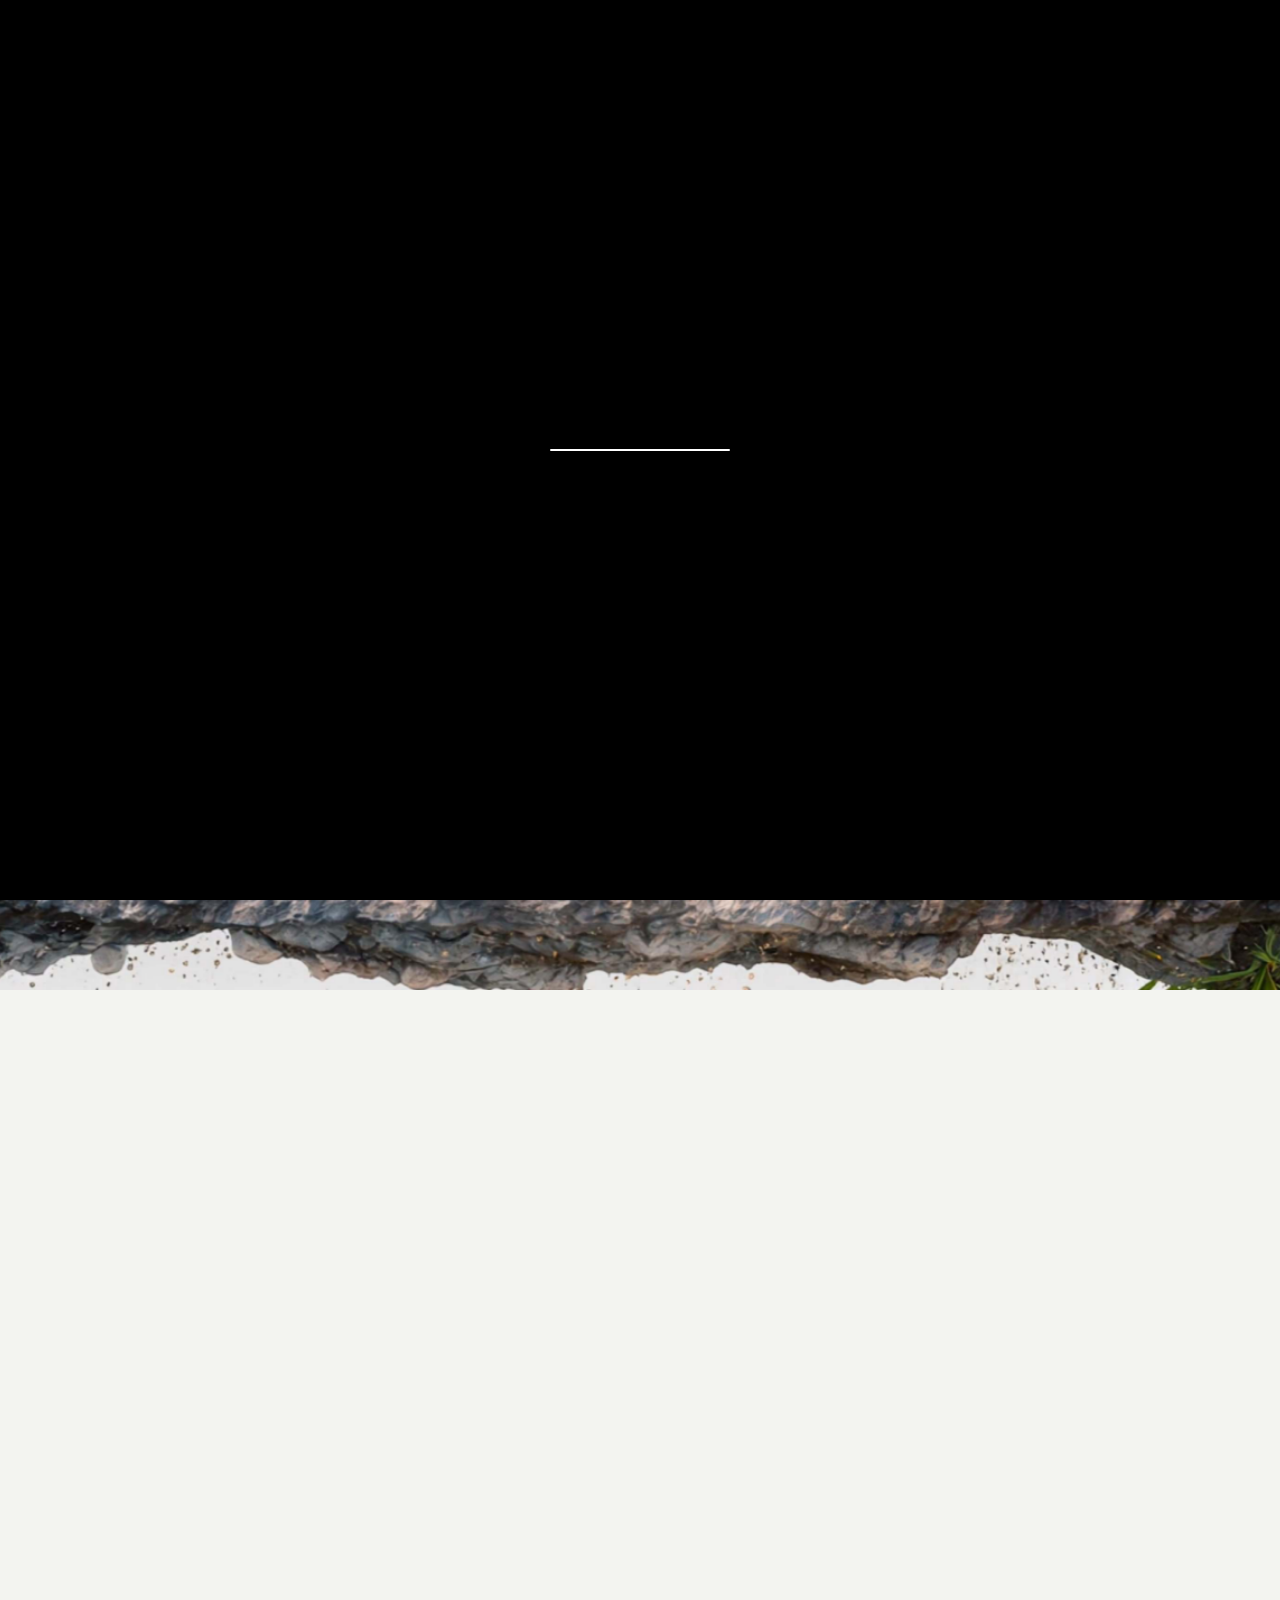
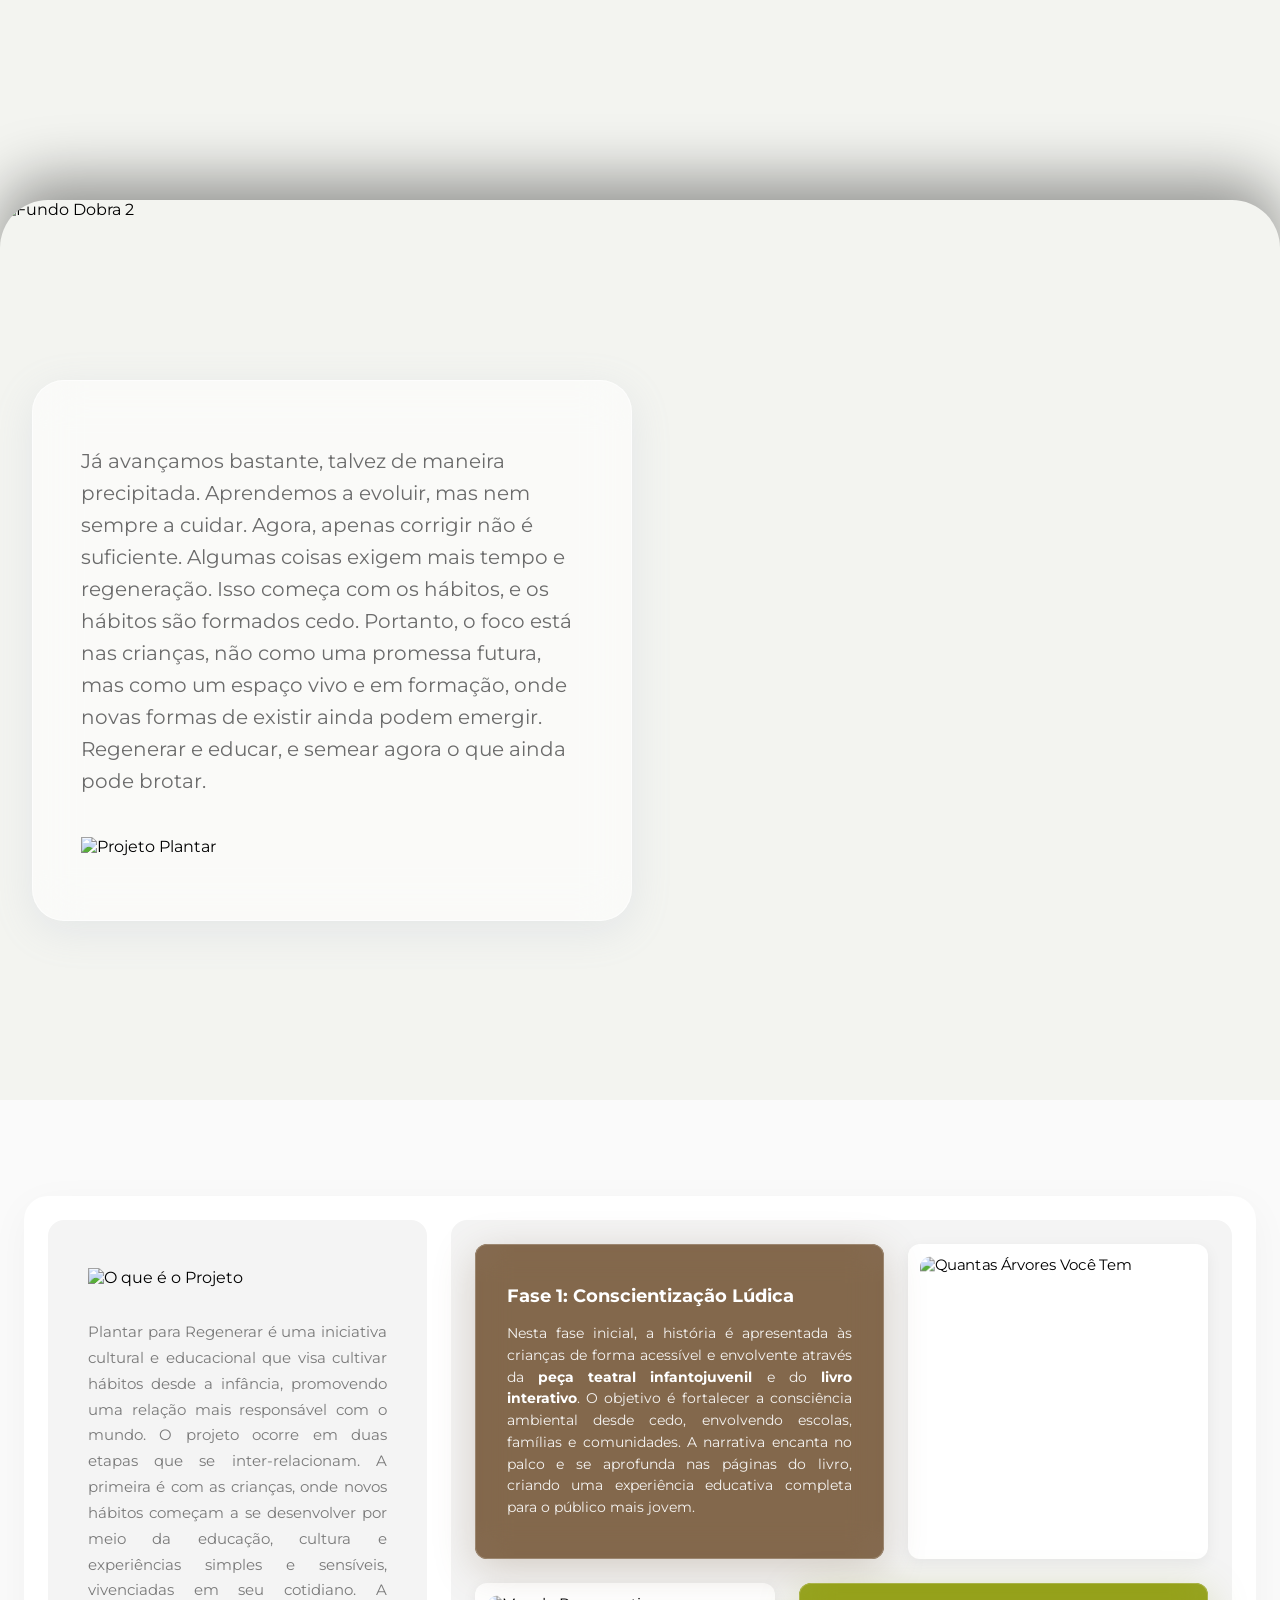
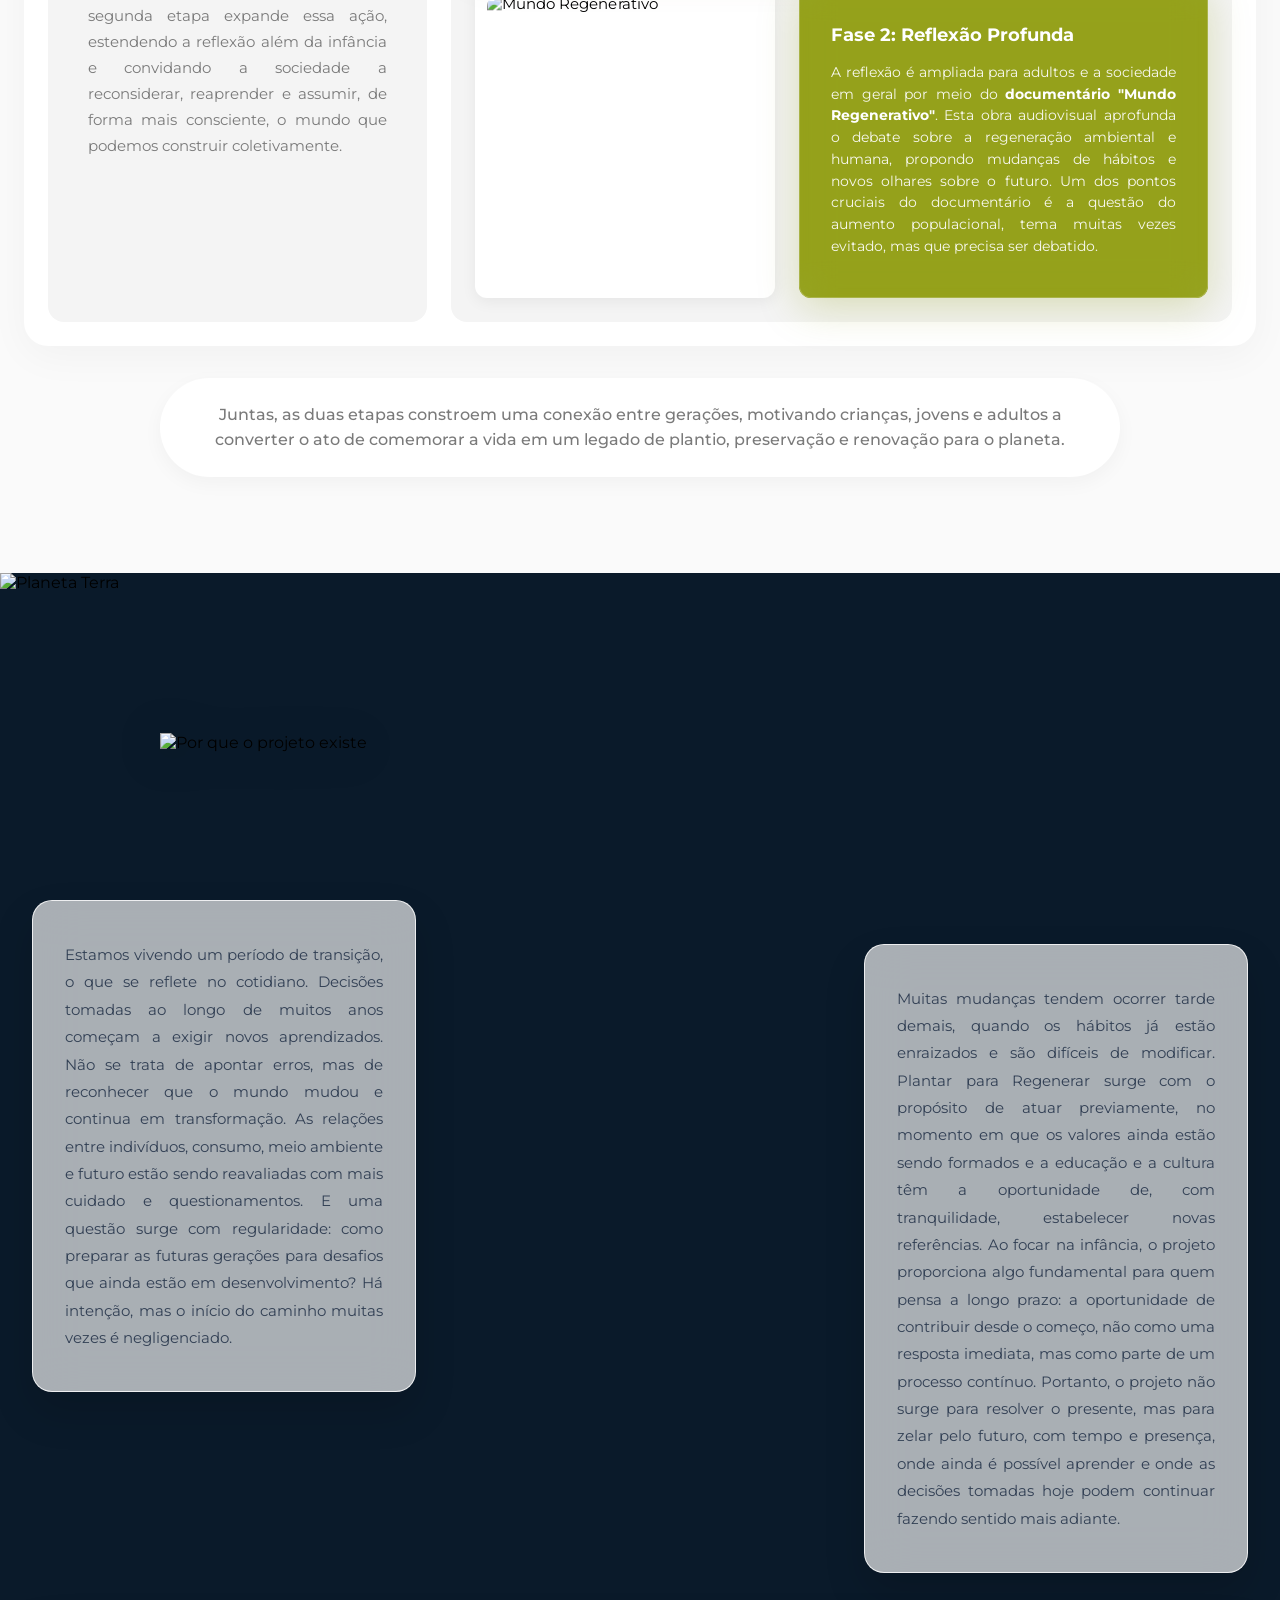
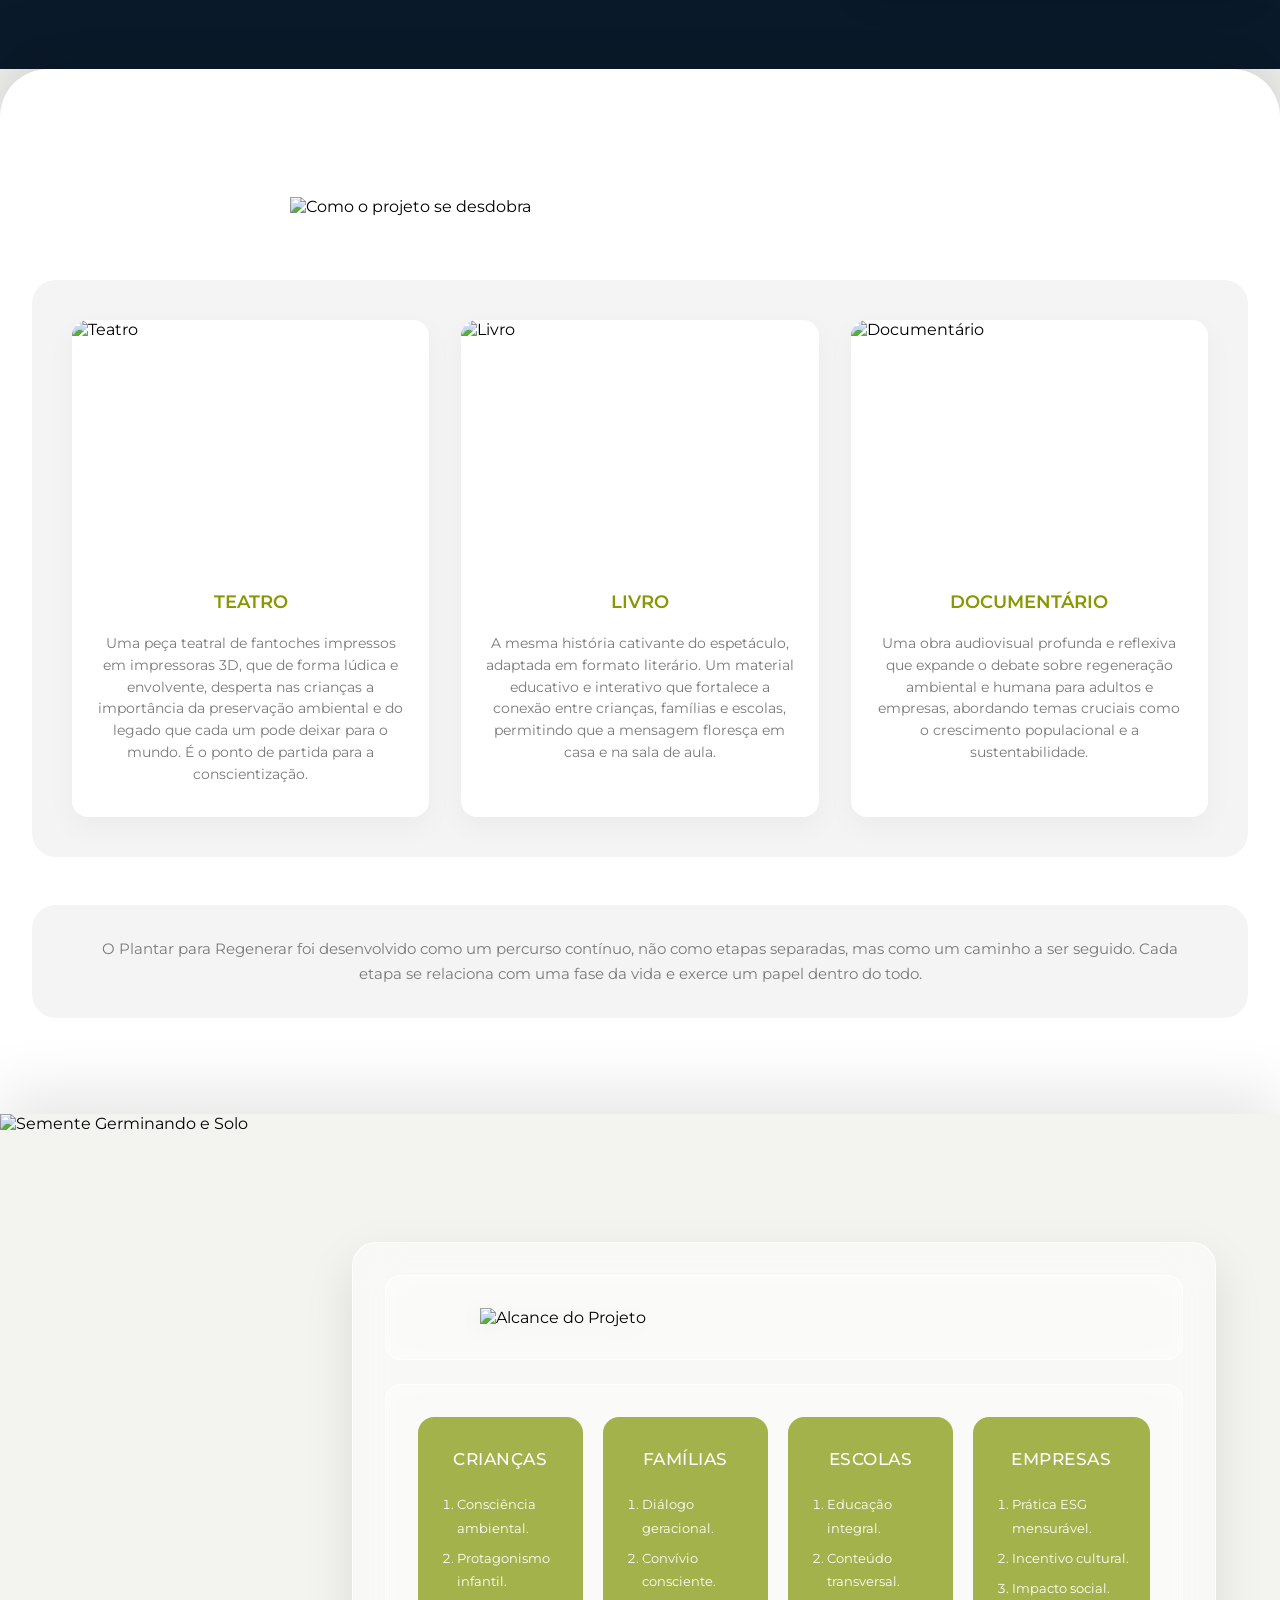
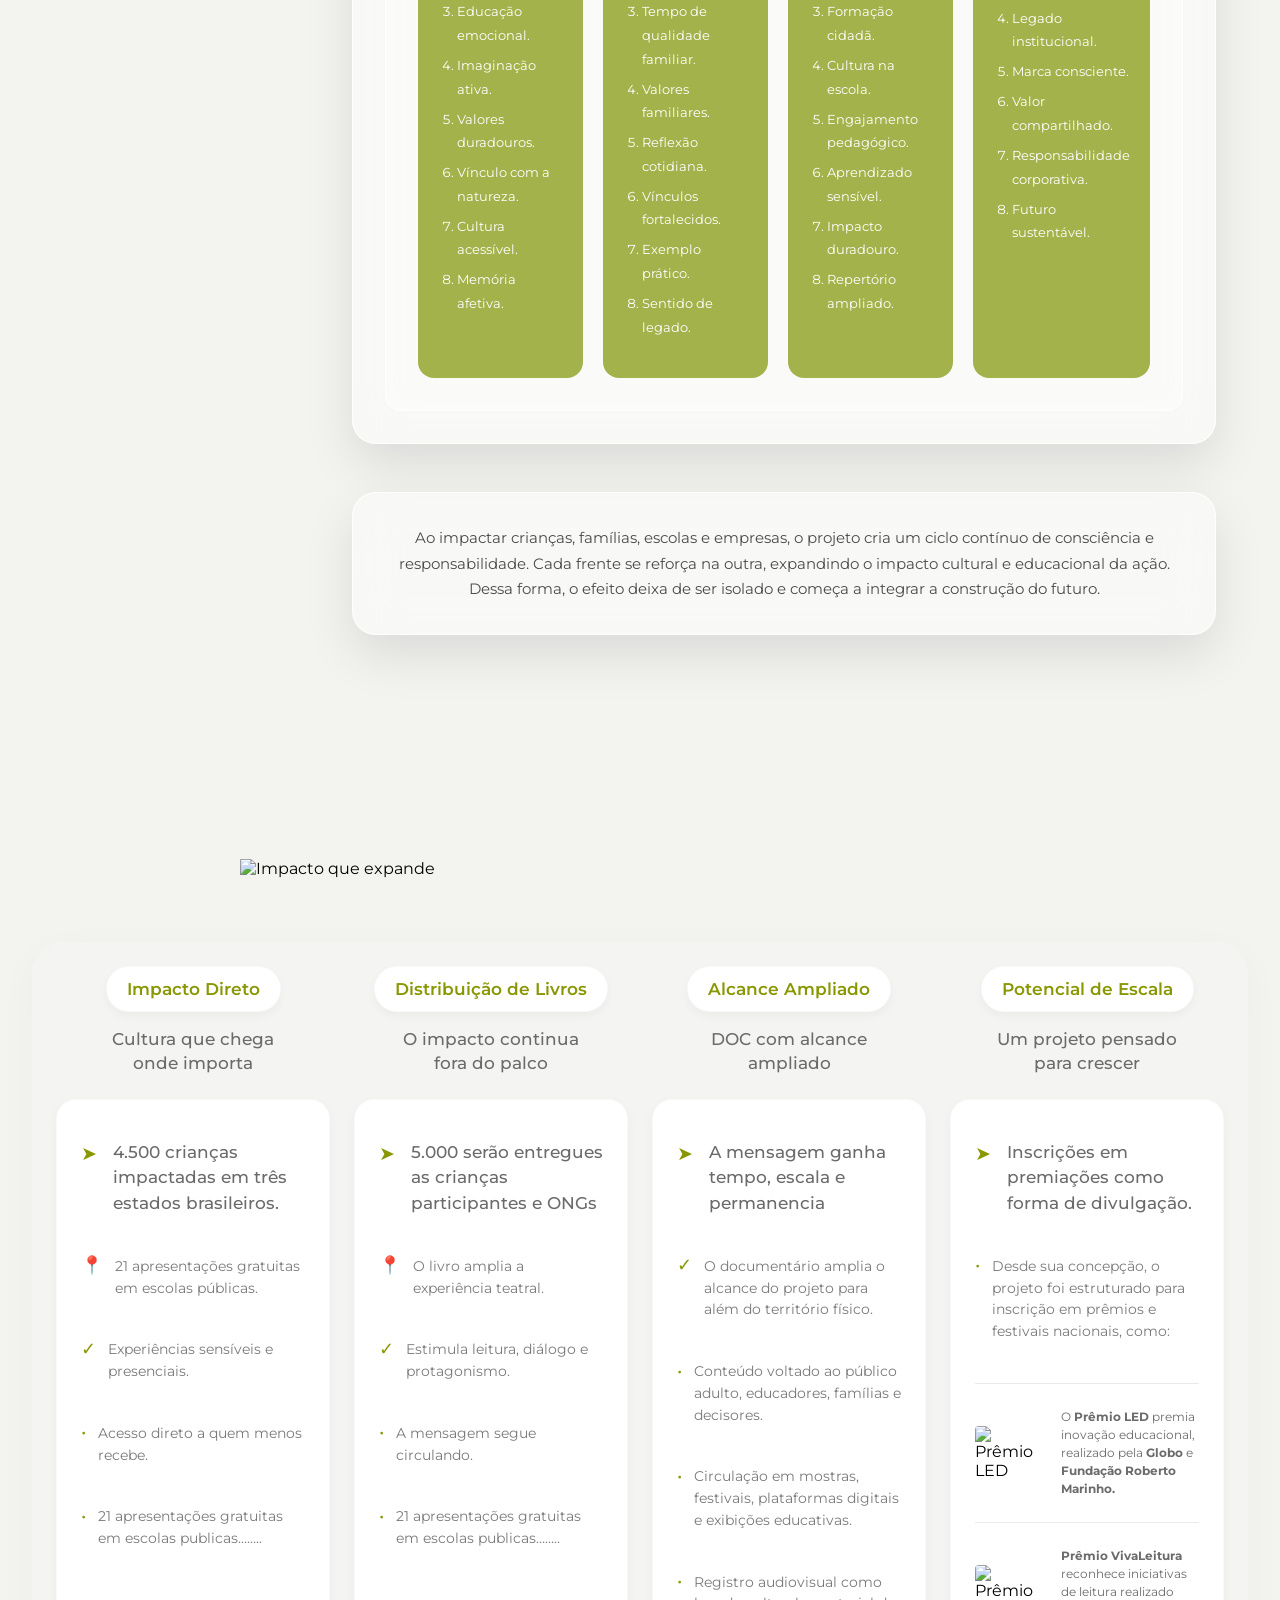
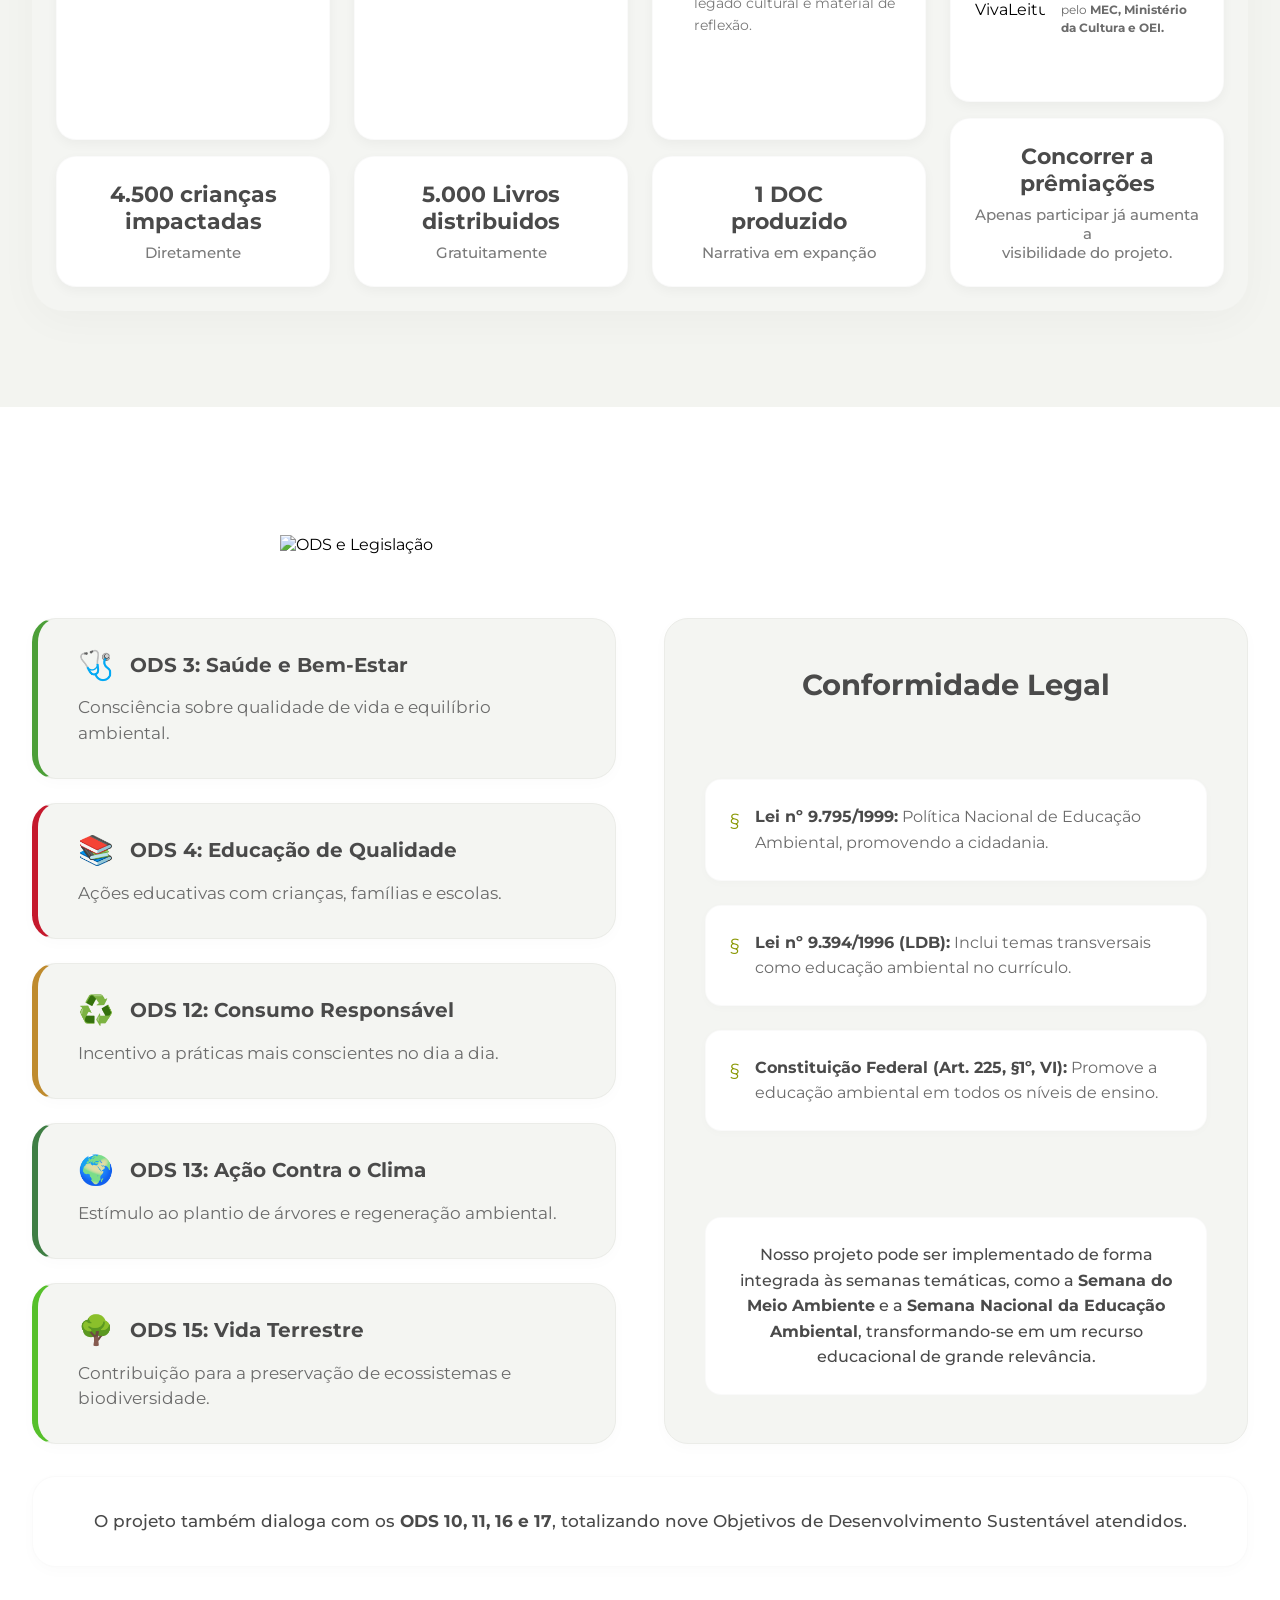
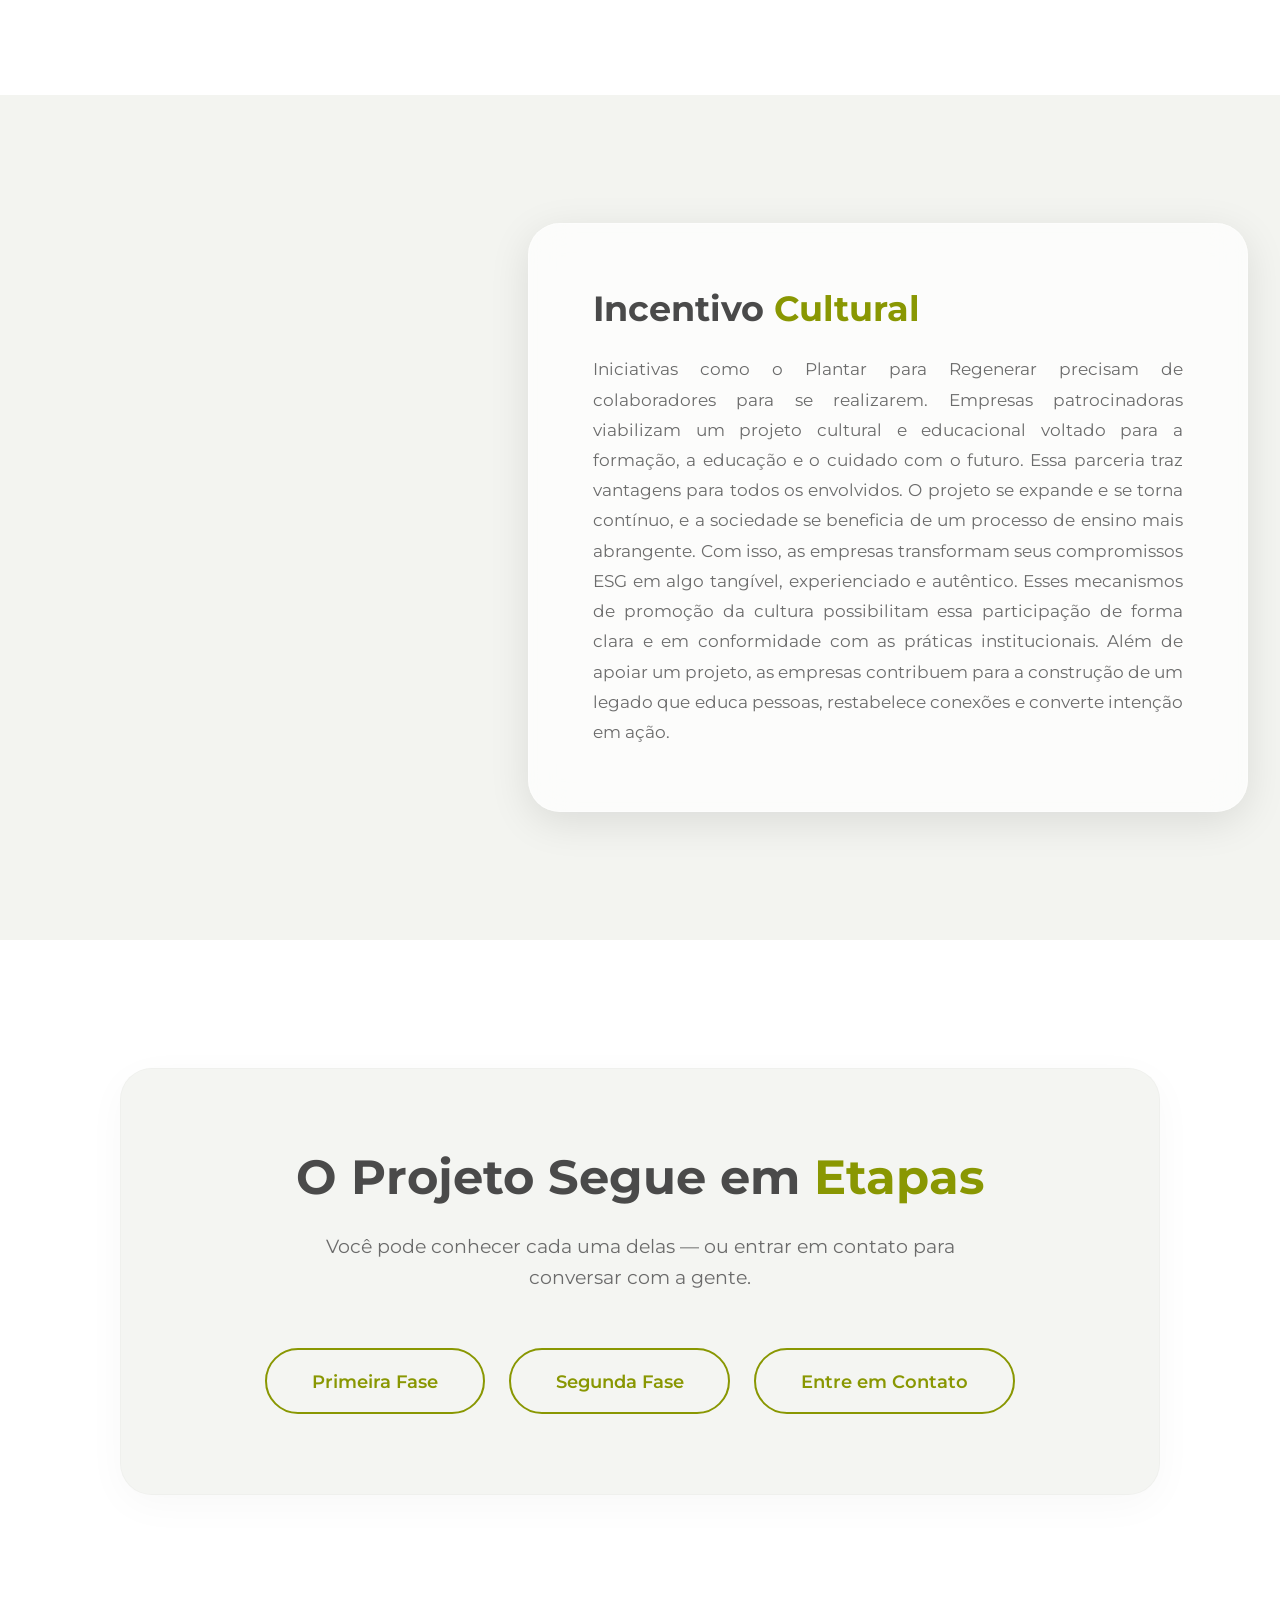
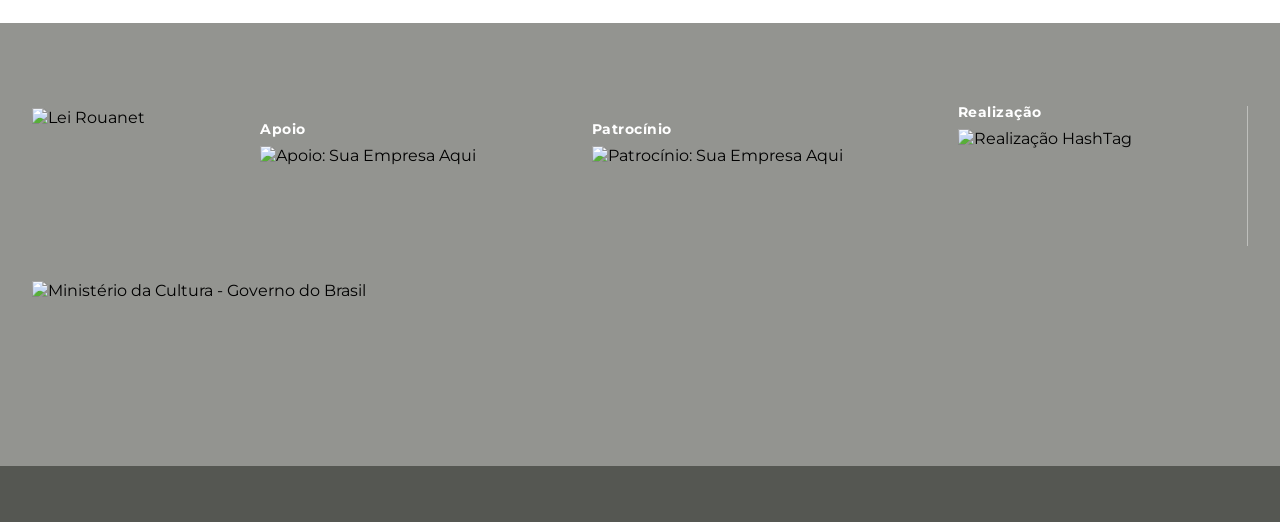
==== index.html @ d06b5246 "Navebar Ok" ====
<!DOCTYPE html>
<html lang="pt-BR">
<head>
    <meta charset="UTF-8">
    <meta name="viewport" content="width=device-width, initial-scale=1.0">
    <title>Projeto Plantar — Hero</title>

    <!-- GSAP + ScrollTrigger (SEM Lenis — scroll nativo do macOS é naturalmente fluido) -->
    <script src="https://cdnjs.cloudflare.com/ajax/libs/gsap/3.12.5/gsap.min.js"></script>
    <script src="https://cdnjs.cloudflare.com/ajax/libs/gsap/3.12.5/ScrollTrigger.min.js"></script>

    <!-- Fonts -->
    <link rel="preconnect" href="https://fonts.googleapis.com">
    <link rel="preconnect" href="https://fonts.gstatic.com" crossorigin>
    <link href="https://fonts.googleapis.com/css2?family=Inter:wght@300;400;500;600;700&family=Montserrat:ital,wght@0,100..900;1,100..900&display=swap" rel="stylesheet">

    <style>
        * { margin: 0; padding: 0; box-sizing: border-box; }

        html {
            /* Permite o scroll nativo do macOS funcionar sem interferência */
            scroll-behavior: auto;
        }

        body {
            background: #F3F4F0; /* Corrigido de #000 para a cor da marca */
            overflow-x: hidden;
            font-family: 'Montserrat', sans-serif;
        }

        /* Canvas principal fixo cobrindo toda a viewport no desktop */
        #hero-canvas {
            position: fixed;
            top: 0;
            left: 0;
            width: 100vw;
            height: 100vh;
            height: 100svh;
            z-index: 0;
        }

        @media (max-width: 768px) {
            #hero-canvas {
                position: relative; /* Fluxo normal no mobile */
                width: 100vw;
                height: 56.25vw; /* Mantém a proporção 16:9 do vídeo */
                z-index: 1;
            }
        }

        /* Espaço de scroll que controla o avanço do vídeo no desktop */
        .scroll-spacer {
            height: 200vh;
        }
        
        @media (max-width: 768px) {
            .scroll-spacer {
                display: none; /* No mobile o vídeo é controlado pelo seu próprio scroll */
            }
        }

        /* Próxima dobra (Dobra 2) */
        .section-dobra-2 {
            position: relative;
            z-index: 2;
            min-height: 100vh;
            display: flex;
            align-items: center;
            justify-content: center;
            border-radius: 3rem 3rem 0 0;
            box-shadow: 0 -20px 60px rgba(0,0,0,0.4);
            overflow: hidden;
            background-color: #F3F4F0;
        }

        .dobra-2-bg {
            position: absolute;
            top: 0;
            left: 0;
            width: 100%;
            height: 100%;
            object-fit: cover;
            z-index: 0;
        }

        /* Controle Responsivo do Background e Layout */
        @media (max-width: 768px) {
            .section-dobra-2 {
                flex-direction: column;
                background-color: #F3F4F0; /* Cor sólida em vez de transparente para cobrir o hero */
                height: auto;
                min-height: auto;
                border-radius: 0; /* Remove curva no mobile para fluxo contínuo */
                box-shadow: none; /* Remove sombra */
                margin-top: 0;
            }
            .dobra-2-bg {
                position: relative; /* Remove o absolute */
                order: 2; /* Joga a imagem para baixo */
                height: 55vh; /* Altura razoável para a foto do menino no celular */
                object-position: top; /* Foca no rosto */
                content: url('../_ASSETS_LOCAIS/Branding/Imagens - Site/Home/Dobra 2/Backgrund Cel.jpg');
            }
            .dobra-2-content {
                order: 1; /* Joga o texto para cima */
                padding: 1rem 1.5rem 3rem 1.5rem; /* Espaçamento reduzido no topo */
            }
        }
        @media (min-width: 769px) {
            .dobra-2-bg {
                content: url('../_ASSETS_LOCAIS/Branding/Imagens - Site/Home/Dobra 2/Camada-3-V2.jpg');
            }
        }

        .dobra-2-content {
            position: relative;
            z-index: 1;
            max-width: 80rem; /* max-w-7xl */
            width: 100%;
            padding: 6rem 2rem;
            display: flex;
            align-items: center;
            justify-content: flex-start; /* Alinhado à esquerda por padrão */
        }

        .dobra-2-glass-card {
            background-color: rgba(255, 255, 255, 0.55);
            backdrop-filter: blur(24px);
            -webkit-backdrop-filter: blur(24px);
            border: 1px solid rgba(255, 255, 255, 0.6);
            padding: 4rem 3rem;
            border-radius: 2rem;
            max-width: 600px;
            box-shadow: 0 10px 40px rgba(148, 163, 184, 0.16);
            /* Animação GSAP inicial */
            opacity: 0;
            transform: translateY(40px);
        }

        .dobra-2-logo {
            max-width: 200px;
            margin-top: 2.5rem; /* Margem movida para cima, já que o logo ficará em baixo */
        }

        .dobra-2-text {
            font-family: 'Montserrat', sans-serif;
            font-size: 1.25rem;
            line-height: 1.6;
            color: #6B6B6B; /* Cor definida pelo usuário */
            font-weight: 400;
        }
        
        @media (max-width: 768px) {
            .dobra-2-glass-card {
                /* Remove o card de vidro no mobile (fica texto limpo) */
                background: transparent;
                backdrop-filter: none;
                -webkit-backdrop-filter: none;
                border: none;
                box-shadow: none;
                padding: 0;
                transform: translateY(20px); /* Animação mais sutil no mobile */
            }
            .dobra-2-text {
                font-size: 1rem;
                text-align: justify; /* Conforme a imagem 2 */
            }
            .dobra-2-logo {
                margin: 2.5rem auto 0 auto; /* Centralizado */
                display: block;
                max-width: 220px;
            }
        }

        /* ──────────────────────────────────────────────
           DOBRA 3 (BENTO BOX SÓLIDO - REFERÊNCIA)
        ────────────────────────────────────────────── */
        .section-dobra-3 {
            position: relative;
            z-index: 2;
            display: flex;
            flex-direction: column;
            align-items: center;
            background-color: #FAFAFA; /* Fundo base da dobra */
            padding: 6rem 1.5rem;
            gap: 2rem;
        }

        .d3-main-container {
            width: 100%;
            max-width: 80rem;
            background-color: #FFFFFF; /* Container branco principal */
            border-radius: 1.5rem;
            box-shadow: 0 10px 40px rgba(0,0,0,0.04);
            display: flex;
            padding: 1.5rem; /* Margem branca ao redor das caixas cinzas */
            gap: 1.5rem; /* Divisória branca entre esquerda e direita */
        }

        .d3-col-left {
            flex: 0 0 32%;
            background-color: #F4F4F4; /* Coluna cinza esquerda */
            border-radius: 1rem;
            padding: 3rem 2.5rem;
            display: flex;
            flex-direction: column;
        }

        .d3-title-img {
            max-width: 100%;
            margin-bottom: 2rem;
        }

        .d3-text-main {
            font-size: 0.95rem;
            line-height: 1.7;
            color: #7A7A7A;
            text-align: justify;
        }

        .d3-col-right {
            flex: 1;
            background-color: #F4F4F4; /* Coluna cinza direita */
            border-radius: 1rem;
            padding: 1.5rem; /* Espaçamento cinza ao redor do grid interno */
            display: flex;
            flex-direction: column;
            gap: 1.5rem; /* Espaço cinza entre as linhas do grid */
        }

        .d3-row-1 {
            display: flex;
            gap: 1.5rem;
            flex: 1;
        }
        .d3-row-1 > :nth-child(1) {
            flex: 1.15; /* Reduzido de 1.4 para dar mais largura à caixa da imagem (evita cortar o logo) */
        }
        .d3-row-1 > :nth-child(2) {
            flex: 1; 
        }

        .d3-row-2 {
            display: flex;
            gap: 1.5rem;
            flex: 1;
        }
        .d3-row-2 > :nth-child(1) {
            flex: 1; 
        }
        .d3-row-2 > :nth-child(2) {
            flex: 1.15; /* Reduzido de 1.4 para dar mais largura à caixa da imagem (evita cortar o logo) */
        }

        .d3-box {
            border-radius: 0.75rem;
            padding: 2.5rem 2rem;
            display: flex;
            flex-direction: column;
            justify-content: center;
            box-shadow: 0 4px 15px rgba(0,0,0,0.06);
            transition: transform 0.3s ease;
        }
        .d3-box:hover {
            transform: translateY(-3px);
        }

        /* ── DARK GLASS (Design System: bg-white/10 + border-white/20) ── */

        .solid-brown, .solid-green {
            position: relative;
            overflow: hidden;
            border-radius: 0.75rem;
        }

        .solid-brown {
            background-color: #755738;
            color: #FFFFFF;
            box-shadow: 0 10px 40px rgba(117, 87, 56, 0.25);
        }

        .solid-green {
            background-color: #899702;
            color: #FFFFFF;
            box-shadow: 0 10px 40px rgba(137, 151, 2, 0.25);
        }

        /* Painel de vidro interno (a camada "frosted" que fica por cima da cor sólida) */
        .solid-brown::before,
        .solid-green::before {
            content: '';
            position: absolute;
            inset: 0;
            background: rgba(255, 255, 255, 0.10);
            border: 1px solid rgba(255, 255, 255, 0.20);
            border-radius: inherit;
            backdrop-filter: blur(16px);
            -webkit-backdrop-filter: blur(16px);
            pointer-events: none;
            z-index: 0;
        }

        /* Conteúdo acima da camada de vidro */
        .solid-brown > *, .solid-green > * {
            position: relative;
            z-index: 1;
        }

        .solid-white {
            background-color: #FFFFFF;
            padding: 0; /* A imagem preenche a caixa */
            overflow: hidden;
            display: flex;
            align-items: center;
            justify-content: center;
        }

        .d3-box-title {
            font-size: 1.15rem;
            font-weight: 700;
            margin-bottom: 1rem;
            color: #FFFFFF;
        }

        .d3-box-text {
            font-size: 0.85rem;
            line-height: 1.6;
            color: rgba(255, 255, 255, 0.92);
            text-align: justify;
        }
        
        .d3-box-text strong {
            color: #FFFFFF;
            font-weight: 700;
        }

        .d3-grid-picture {
            width: 100%;
            height: 100%;
            display: flex;
            align-items: center;
            justify-content: center;
        }

        .d3-grid-img {
            width: 100%;
            height: 100%;
            border-radius: 0.75rem;
            transition: transform 0.6s cubic-bezier(0.16, 1, 0.3, 1);
        }
        
        /* Ajustes precisos de crop interno por imagem */
        .qavt-img {
            object-fit: cover;
            object-position: center;
            transform: scale(0.92); /* Zoom out interno para não cortar as letras laterais no cover, mantendo a caixa preenchida */
        }
        .solid-white:hover .qavt-img {
            transform: scale(0.96); /* Animação de hover calculada */
        }

        .doc-img {
            object-fit: cover;
            object-position: center;
            transform: scale(0.92); /* Aplicando a mesma borda da Imagem 1 */
        }
        .solid-white:hover .doc-img {
            transform: scale(0.96); /* Animação de hover acompanhando a proporção */
        }

        /* Ajustes específicos para mobile */
        @media (max-width: 768px) {
            .qavt-img {
                object-fit: cover;
                transform: scale(1);
            }
            .solid-white:hover .qavt-img {
                transform: scale(1.05);
            }
            .doc-img {
                object-position: center; /* Mantém o centro alinhado com a nova borda no mobile */
            }
        }

        .d3-footer {
            width: 100%;
            max-width: 60rem;
            background-color: #FFFFFF;
            border-radius: 9999px; /* Pill-shape */
            padding: 1.5rem 3rem;
            box-shadow: 0 6px 20px rgba(0,0,0,0.04);
            text-align: center;
        }
        .d3-footer p {
            font-size: 1rem;
            font-weight: 500;
            color: #7A7A7A;
            line-height: 1.6;
            margin: 0;
        }

        /* Responsividade */
        @media (max-width: 1024px) {
            .d3-main-container {
                flex-direction: column;
            }
            .d3-col-left {
                flex: none;
                width: 100%;
            }
        }
        @media (max-width: 768px) {
            .section-dobra-3 {
                padding: 4rem 1rem;
            }
            .d3-main-container {
                padding: 1rem;
                border-radius: 1rem;
            }
            .d3-col-left {
                padding: 2rem 1.5rem;
            }
            .d3-col-right {
                padding: 1rem;
            }
            .d3-row-1, .d3-row-2 {
                flex-direction: column;
            }
            .d3-row-1 > :nth-child(1), .d3-row-1 > :nth-child(2),
            .d3-row-2 > :nth-child(1), .d3-row-2 > :nth-child(2) {
                flex: none;
            }
            .d3-box {
                min-height: 250px;
            }
            .d3-footer {
                padding: 1.5rem;
                border-radius: 1.5rem; /* Quebra o formato pílula no celular */
            }
        }

        /* ──────────────────────────────────────────────
           NAVIGATION BAR (Davita Design System)
        ────────────────────────────────────────────── */
        .navbar-wrapper {
            position: fixed;
            top: 0;
            left: 0;
            width: 100%;
            padding: 1.5rem 1rem 0 1rem;
            z-index: 50;
            display: flex;
            justify-content: center;
            opacity: 0; /* Para animação de entrada fade-up */
            transform: translateY(30px);
            animation: fadeUpNav 1s cubic-bezier(0.16, 1, 0.3, 1) forwards;
        }
        @keyframes fadeUpNav {
            to { opacity: 1; transform: translateY(0); }
        }
        .navbar {
            display: flex;
            align-items: center;
            justify-content: space-between;
            height: 4.5rem; /* Aumentado para acomodar o logo maior */
            width: 100%;
            max-width: 80rem; /* max-w-7xl */
            border-radius: 9999px;
            border: 1px solid rgba(255, 255, 255, 0.6);
            background-color: rgba(255, 255, 255, 0.55);
            backdrop-filter: blur(24px);
            -webkit-backdrop-filter: blur(24px);
            box-shadow: 0 10px 40px rgba(148, 163, 184, 0.16);
            padding: 0 1.5rem;
        }
        .nav-logo {
            height: 2.5rem; /* Aumentado consideravelmente */
            object-fit: contain;
        }
        .nav-right {
            display: flex;
            align-items: center;
            gap: 0.5rem;
        }
        .nav-links {
            display: none;
            align-items: center;
            gap: 0.5rem;
        }
        @media (min-width: 768px) {
            .nav-links {
                display: flex;
            }
        }
        .nav-link {
            text-decoration: none;
            padding: 0.5rem 1rem;
            border-radius: 9999px;
            font-size: 1rem; /* 16px - Aumentado a pedido */
            font-weight: 400; /* Regular */
            color: #9CA653; /* Verde sólido para o texto */
            transition: all 0.3s ease;
        }
        .nav-link:hover {
            color: #9CA653; 
            background-color: rgba(156, 166, 83, 0.12); /* Verde com 12% de transparência */
            font-weight: 600; /* Volta o efeito bold de antes ao passar o mouse */
        }
        .nav-cta {
            text-decoration: none;
            display: inline-flex;
            height: 2.5rem;
            align-items: center;
            justify-content: center;
            border-radius: 9999px;
            border: 1px solid rgba(156, 166, 83, 0.25); /* Borda verde com transparência */
            background: rgba(156, 166, 83, 0.08); /* Fundo verde com 8% de transparência (Glass effect) */
            padding: 0 1.5rem;
            font-size: 1rem; /* 16px - Aumentado a pedido */
            font-weight: 400; /* Regular */
            color: #9CA653; /* Texto verde do logo */
            box-shadow: 0 2px 10px rgba(156, 166, 83, 0.05);
            transition: all 0.3s ease;
            margin-left: 0.5rem;
            backdrop-filter: blur(8px);
            -webkit-backdrop-filter: blur(8px);
        }
        .nav-cta:hover {
            box-shadow: 0 4px 15px rgba(156, 166, 83, 0.15);
            background: rgba(156, 166, 83, 0.18); /* Mais visível no hover */
            border-color: rgba(156, 166, 83, 0.5);
            font-weight: 600; /* Volta o efeito bold de antes ao passar o mouse */
        }

        .nav-hamburger {
            display: none;
            flex-direction: column;
            gap: 4px;
            cursor: pointer;
            padding: 0.5rem;
        }
        .nav-hamburger span {
            width: 24px;
            height: 2px;
            background-color: #9CA653; /* Verde do tema */
            border-radius: 2px;
        }

        .nav-mobile-dropdown {
            display: none; /* Esconde no desktop obrigatoriamente */
        }

        /* Navbar Mobile Ajustes */
        @media (max-width: 768px) {
            .navbar-wrapper {
                transform: translateY(-150%) !important;
                opacity: 0 !important;
                pointer-events: none !important;
                transition: transform 0.4s cubic-bezier(0.4, 0, 0.2, 1), opacity 0.4s ease;
            }
            .navbar-wrapper.nav-scrolled {
                transform: translateY(0) !important;
                opacity: 1 !important;
                pointer-events: auto !important;
            }
            .navbar {
                height: 3.5rem;
                padding: 0 1rem;
                justify-content: center; /* Centraliza tudo no celular */
                position: relative; /* Necessário para ancorar o dropdown menu */
            }
            .nav-brand {
                display: none; /* Esconde o logo quando o menu hamburguer está presente */
            }
            .nav-cta {
                display: none; /* Esconde o botão de contato no celular */
            }
            .nav-hamburger {
                display: flex; /* Mostra o menu hamburguer */
            }
            
            /* ── Dropdown Menu Mobile ── */
            .nav-mobile-dropdown {
                display: none;
                position: absolute;
                top: calc(100% + 0.5rem);
                left: 0;
                width: 100%;
                background-color: rgba(255, 255, 255, 0.95);
                backdrop-filter: blur(24px);
                -webkit-backdrop-filter: blur(24px);
                border-radius: 1.5rem;
                border: 1px solid rgba(255, 255, 255, 0.6);
                box-shadow: 0 10px 40px rgba(148, 163, 184, 0.16);
                flex-direction: column;
                padding: 1.5rem;
                gap: 1rem;
                z-index: 40;
                text-align: center;
            }
            .navbar.nav-open .nav-mobile-dropdown {
                display: flex;
                animation: fadeDownMenu 0.3s ease forwards;
            }
            .nav-mobile-dropdown .nav-link {
                padding: 1rem;
                font-size: 1.1rem;
                display: block;
            }
            .nav-mobile-dropdown .nav-cta {
                display: inline-flex;
                margin-top: 0.5rem;
                justify-content: center;
                margin-left: 0;
                width: 100%;
            }
            
            /* Animação do Ícone Hamburger -> X */
            .nav-hamburger span {
                transition: all 0.3s ease;
                transform-origin: center;
            }
            .navbar.nav-open .nav-hamburger span:nth-child(1) {
                transform: translateY(6px) rotate(45deg);
            }
            .navbar.nav-open .nav-hamburger span:nth-child(2) {
                opacity: 0;
            }
            .navbar.nav-open .nav-hamburger span:nth-child(3) {
                transform: translateY(-6px) rotate(-45deg);
            }
        }
        @keyframes fadeDownMenu {
            from { opacity: 0; transform: translateY(-10px); }
            to { opacity: 1; transform: translateY(0); }
        }

        /* Loader */
        #loader {
            position: fixed;
            inset: 0;
            background: #000;
            z-index: 9999;
            display: flex;
            flex-direction: column;
            justify-content: center;
            align-items: center;
            transition: opacity 0.6s ease;
        }
        #loader.hidden { opacity: 0; pointer-events: none; }
        .bar-bg {
            width: 180px;
            height: 2px;
            background: rgba(255,255,255,0.12);
            border-radius: 2px;
            overflow: hidden;
        }
        .bar-fill {
            height: 100%;
            width: 0%;
            background: #fff;
            transition: width 80ms linear;
        }
        /* ══════════════════════════════════════════════════
           DOBRA 5 — COMO O PROJETO SE DESDOBRA
        ══════════════════════════════════════════════════ */
        .section-dobra-5 {
            position: relative;
            z-index: 3; /* Sobrepõe a Dobra 4 para o efeito de borda arredondada */
            background-color: #FFFFFF;
            border-radius: 3rem 3rem 0 0;
            padding: 8rem 2rem 6rem;
            display: flex;
            flex-direction: column;
            align-items: center;
            box-shadow: 0 -20px 60px rgba(0,0,0,0.15); /* Sombra para destacar sobre o fundo escuro da Dobra 4 */
        }

        .d5-title-img {
            max-width: 700px; /* Um pouco maior para mais destaque */
            width: 100%;
            margin-bottom: 4rem;
        }

        .d5-cards-container {
            background-color: #F4F4F4;
            border-radius: 1.5rem;
            padding: 2.5rem;
            display: grid;
            grid-template-columns: repeat(3, 1fr);
            gap: 2rem;
            max-width: 80rem;
            width: 100%;
        }

        .d5-card {
            background-color: #FFFFFF;
            border-radius: 1rem;
            overflow: hidden;
            display: flex;
            flex-direction: column;
            position: relative; /* Necessário para a animação GSAP sem conflito */
            box-shadow: 0 10px 30px rgba(0,0,0,0.04);
            transition: transform 0.4s cubic-bezier(0.16, 1, 0.3, 1), box-shadow 0.4s ease;
        }
        .d5-card:hover {
            transform: translateY(-8px);
            box-shadow: 0 15px 40px rgba(0,0,0,0.08);
        }

        .d5-card-img-wrapper {
            width: 100%;
            aspect-ratio: 3/2; /* Proporção mais horizontal e elegante */
            overflow: hidden;
        }

        .d5-card-img-wrapper img {
            width: 100%;
            height: 100%;
            object-fit: cover;
            transition: transform 0.6s cubic-bezier(0.16, 1, 0.3, 1);
        }
        
        .d5-card:hover .d5-card-img-wrapper img {
            transform: scale(1.05);
        }

        .d5-card-content {
            padding: 2rem 1.5rem;
            display: flex;
            flex-direction: column;
            align-items: center;
            text-align: center;
        }

        .d5-card-title {
            color: #899702; /* Verde Plantar - mais vibrante */
            font-size: 1.15rem;
            font-weight: 600; /* Semi-Bold, como solicitado */
            margin-bottom: 1.25rem;
        }

        .d5-card-text {
            color: #7A7A7A;
            font-size: 0.85rem; /* Fonte um pouco menor para mais respiro e elegância */
            line-height: 1.6;
        }

        .d5-footer {
            background-color: #F4F4F4;
            border-radius: 1.5rem; /* Combinando com o raio da caixa dos cards */
            padding: 2rem 4rem;
            width: 100%;
            max-width: 80rem; /* Alinhado exatamente à largura da caixa de cards */
            text-align: center;
            margin-top: 3rem;
        }

        .d5-footer p {
            color: #7A7A7A;
            font-size: 0.95rem;
            line-height: 1.6;
            margin: 0;
        }

        /* Responsividade Dobra 5 */
        @media (max-width: 1024px) {
            .d5-cards-container {
                grid-template-columns: 1fr;
                padding: 1.5rem;
            }
            .d5-card-img-wrapper {
                aspect-ratio: 16/9;
            }
        }
        @media (max-width: 768px) {
            .section-dobra-5 {
                padding: 5rem 1rem 4rem;
                border-radius: 1.5rem 1.5rem 0 0;
            }
            .d5-cards-container {
                padding: 1rem;
                gap: 1.5rem;
                background-color: transparent; /* No mobile fica mais leve sem a caixa cinza */
            }
            .d5-card {
                box-shadow: 0 4px 20px rgba(0,0,0,0.06);
            }
            .d5-footer {
                padding: 1.5rem;
                border-radius: 1.5rem; /* Quebra formato de pílula */
                margin-top: 2rem;
            }
        }
        /* ══════════════════════════════════════════════════
           DOBRA 6 — ALCANCE DO PROJETO
        ══════════════════════════════════════════════════ */
        .section-dobra-6 {
            position: relative;
            z-index: 3;
            min-height: 100vh;
            display: flex;
            align-items: center;
            justify-content: flex-end; /* Conteúdo alinhado à direita para liberar a semente na esquerda */
            padding: 8rem 4rem 6rem;
            overflow: hidden;
            background-color: #F3F4F0; 
            box-shadow: 0 -20px 60px rgba(0,0,0,0.1);
        }

        /* ── Fundo Imagem Responsivo ── */
        .d6-bg {
            position: absolute;
            top: 0;
            left: 0;
            width: 100%;
            height: 100%;
            z-index: 1;
        }

        .d6-bg img {
            width: 100%;
            height: 100%;
            object-fit: cover;
            object-position: center bottom;
        }

        /* ── Wrapper do Conteúdo ── */
        .d6-content-wrapper {
            position: relative;
            z-index: 2;
            width: 65%; /* Ocupa a direita */
            max-width: 75rem;
            display: flex;
            flex-direction: column;
            gap: 1.5rem;
        }

        /* ── Glass Cards Gerais (Master e Footer) ── */
        .d6-glass-card {
            background: rgba(255, 255, 255, 0.45); 
            border: 1px solid rgba(255, 255, 255, 0.8);
            backdrop-filter: blur(24px);
            -webkit-backdrop-filter: blur(24px);
            border-radius: 1.5rem;
            box-shadow: 0 20px 50px rgba(0, 0, 0, 0.1);
        }

        /* ── Card Principal (Agrupa as duas caixas internas) ── */
        .d6-master-card {
            display: flex;
            flex-direction: column;
            gap: 1.5rem;
            padding: 2rem;
        }

        /* ── Caixas Internas (Título e Pilares) ── */
        .d6-inner-glass {
            background: rgba(255, 255, 255, 0.25); /* Mais transparente que a mãe */
            border: 1px solid rgba(255, 255, 255, 0.9);
            border-radius: 1rem;
            box-shadow: inset 0 0 20px rgba(255,255,255,0.4);
        }

        .d6-title-container {
            padding: 2rem;
            display: flex;
            justify-content: center;
            align-items: center;
        }

        .d6-pillars-container {
            padding: 2rem;
        }

        .d6-title-img {
            max-width: 38rem; 
            width: 100%;
            filter: drop-shadow(0 4px 10px rgba(0,0,0,0.05));
        }

        .d6-pillars-grid {
            display: grid;
            grid-template-columns: repeat(4, 1fr);
            gap: 1.25rem;
            width: 100%;
        }

        /* ── Colunas Verdes ── */
        .d6-pillar {
            background-color: #A4B24B; /* Verde oliva da referência */
            border-radius: 1rem;
            padding: 2rem 1.25rem;
            color: #FFFFFF;
            display: flex;
            flex-direction: column;
            position: relative; /* Evita conflito com o GSAP */
            transition: transform 0.3s cubic-bezier(0.16, 1, 0.3, 1), box-shadow 0.3s ease;
        }

        .d6-pillar:hover {
            transform: translateY(-8px);
            box-shadow: 0 15px 35px rgba(0,0,0,0.15);
        }

        .d6-pillar h4 {
            font-size: 1.05rem;
            font-weight: 500;
            text-align: center;
            margin-bottom: 1.5rem;
            text-transform: uppercase;
            letter-spacing: 0.5px;
        }

        .d6-pillar ol {
            list-style-type: decimal;
            padding-left: 1.2rem;
            font-size: 0.82rem;
            line-height: 1.8;
            font-weight: 400;
        }

        .d6-pillar ol li {
            margin-bottom: 0.4rem;
        }

        /* ── Card Rodapé (Texto) ── */
        .d6-footer-card {
            padding: 2rem 2.5rem; /* Menor que o principal */
            text-align: center;
        }

        .d6-footer-card p {
            color: #4A4A4A;
            font-size: 0.95rem;
            line-height: 1.7;
            margin: 0;
            max-width: 65rem;
            margin: 0 auto;
        }

        /* ── Responsividade Dobra 6 ── */
        @media (max-width: 1440px) {
            .d6-content-wrapper {
                width: 75%;
            }
        }

        @media (max-width: 1024px) {
            .section-dobra-6 {
                justify-content: center;
                padding: 6rem 2rem;
            }
            .d6-content-wrapper {
                width: 100%;
            }
            .d6-pillars-grid {
                grid-template-columns: repeat(2, 1fr); 
            }
        }

        @media (max-width: 768px) {
            .section-dobra-6 {
                padding: 2rem 1rem 8rem; /* Joga os cartões para cima! */
                min-height: auto; 
                background: #F3F4F0; 
            }
            .d6-bg {
                display: block; 
                height: 100%; 
            }
            .d6-bg img {
                object-fit: cover; 
                object-position: center 65%; /* Desce a foto sutilmente para a ponta da folha aparecer por completo */
            }
            .d6-transparent-spacer {
                display: block;
                width: 100%;
                aspect-ratio: 1 / 1; /* O bloco quadrado que você pediu! */
                background: transparent;
            }
            .d6-content-wrapper {
                justify-content: flex-start; 
                gap: 0;
            }
            .d6-master-card {
                margin-bottom: 0;
            }
            .d6-glass-card {
                border-radius: 1.25rem;
            }
            .d6-master-card {
                padding: 1rem;
                gap: 1rem;
            }
            .d6-inner-glass {
                border-radius: 1rem;
            }
            .d6-title-container {
                padding: 1rem;
            }
            .d6-pillars-container {
                padding: 1rem;
            }
            .d6-title-img {
                margin-bottom: 0;
            }
            .d6-pillars-grid {
                grid-template-columns: repeat(2, 1fr); /* Mantém 2 colunas no celular como no design */
                gap: 0.5rem;
            }
            .d6-pillar {
                padding: 1rem 0.5rem;
                border-radius: 0.75rem;
            }
            .d6-pillar h4 {
                font-size: 0.85rem;
                margin-bottom: 0.75rem;
            }
            .d6-pillar ol {
                padding-left: 1rem;
                font-size: 0.65rem; /* Fonte menor para caber em 2 colunas */
                line-height: 1.6;
            }
            .d6-footer-card {
                padding: 1.5rem 1rem;
                margin-top: 0; /* Volta ao normal pois o blend mode esconde as bordas */
                position: relative;
                z-index: 2;
            }
            .d6-footer-card p {
                font-size: 0.85rem;
            }
        }
        /* ══════════════════════════════════════════════════
           DOBRA 7 — IMPACTO QUE EXPANDE
        ══════════════════════════════════════════════════ */
        .section-dobra-7 {
            position: relative;
            z-index: 3;
            background-color: #F3F4F0;
            padding: 8rem 2rem 6rem;
            display: flex;
            flex-direction: column;
            align-items: center;
        }

        .d7-title-img {
            max-width: 50rem;
            width: 100%;
            margin-bottom: 4rem;
        }

        .d7-main-container {
            background-color: #F4F5F2; /* Cor de fundo que faz os gaps ficarem cinza */
            border-radius: 2rem;
            padding: 1.5rem;
            width: 100%;
            max-width: 85rem;
            box-shadow: 0 10px 40px rgba(0,0,0,0.03);
            display: flex;
            gap: 1.5rem;
            align-items: stretch;
        }

        .d7-column {
            flex: 1;
            display: flex;
            flex-direction: column;
            gap: 1rem;
        }

        .d7-col-header {
            display: flex;
            flex-direction: column;
            align-items: center;
            margin-bottom: 0.5rem;
        }

        .d7-pill {
            background-color: #FFFFFF;
            border-radius: 9999px;
            padding: 0.75rem 1.25rem;
            color: #899702;
            font-weight: 600;
            font-size: 1.05rem;
            text-align: center;
            box-shadow: 0 4px 10px rgba(0,0,0,0.04);
            margin-bottom: 1rem;
            border: 1px solid rgba(0,0,0,0.02);
        }

        .d7-col-subtitle {
            text-align: center;
            color: #6B6B6B;
            font-size: 1.05rem;
            font-weight: 500;
            line-height: 1.4;
            padding: 0 0.5rem;
        }

        .d7-content-box {
            background-color: #FFFFFF;
            border-radius: 1.25rem;
            padding: 2.5rem 1.5rem;
            box-shadow: 0 4px 12px rgba(0,0,0,0.04);
            border: 1px solid rgba(0,0,0,0.02);
            flex-grow: 1;
            display: flex;
            flex-direction: column;
        }

        .d7-topic-lead {
            display: flex;
            gap: 1rem;
            align-items: flex-start;
            margin-bottom: 2.5rem;
        }

        .d7-topic-lead .icon {
            color: #899702;
            font-size: 1.2rem;
            line-height: 1.2;
            flex-shrink: 0;
            margin-top: 0.1rem;
        }

        .d7-topic-lead p {
            color: #6B6B6B;
            font-size: 1.05rem;
            font-weight: 500;
            line-height: 1.5;
            margin: 0;
        }

        .d7-simple-list {
            display: flex;
            flex-direction: column;
            gap: 2.5rem;
        }

        .d7-simple-list p {
            color: #7A7A7A;
            font-size: 0.85rem;
            line-height: 1.6;
            margin: 0;
            font-weight: 400;
        }

        .d7-list-item-bulleted {
            display: flex;
            gap: 0.75rem;
            align-items: flex-start;
        }

        .d7-list-item-bulleted .bullet {
            color: #899702;
            font-size: 1.1rem;
            line-height: 1.2;
            margin-top: -0.1rem;
        }

        .d7-awards-container {
            margin-top: 2.5rem;
        }

        .d7-award-divider {
            border-top: 1px solid #EAEAEA;
            padding: 1.5rem 0;
            display: flex;
            align-items: center;
            gap: 1rem;
        }

        .d7-award-divider img {
            width: 70px;
            object-fit: contain;
            flex-shrink: 0;
            border-radius: 0.25rem;
        }

        .d7-award-divider p {
            font-size: 0.75rem;
            color: #6B6B6B;
            line-height: 1.5;
            margin: 0;
        }

        .d7-footer-box {
            background-color: #FFFFFF;
            border-radius: 1.25rem;
            padding: 1.5rem;
            text-align: center;
            box-shadow: 0 4px 12px rgba(0,0,0,0.04);
            border: 1px solid rgba(0,0,0,0.02);
        }

        .d7-footer-title {
            font-size: 1.4rem;
            color: #4A4A4A;
            font-weight: 700;
            line-height: 1.2;
            margin-bottom: 0.5rem;
        }

        .d7-footer-subtitle {
            font-size: 0.95rem;
            color: #7A7A7A;
            font-weight: 500;
        }

        @media (max-width: 1024px) {
            .d7-main-container {
                flex-wrap: wrap;
            }
            .d7-column {
                flex: 1 1 calc(50% - 0.75rem);
            }
        }

        @media (max-width: 768px) {
            .section-dobra-7 {
                padding: 4rem 1rem;
            }
            .d7-main-container {
                padding: 1.25rem;
                flex-direction: column;
                gap: 4.5rem; /* Aumenta o espaço entre os blocos no celular */
            }
            .d7-column {
                flex: 1 1 100%;
            }
        }
        
        /* ══════════════════════════════════════════════════
           DOBRA 8 — ODS e LEGISLAÇÃO
        ══════════════════════════════════════════════════ */
        .section-dobra-8 {
            position: relative;
            background-color: #FFFFFF;
            padding: 8rem 2rem;
            display: flex;
            justify-content: center;
        }

        .d8-container {
            max-width: 85rem;
            width: 100%;
            display: flex;
            flex-direction: column;
            gap: 4rem;
        }

        .d8-title-wrapper {
            display: flex;
            justify-content: center;
        }

        .d8-title-img {
            max-width: 45rem;
            width: 100%;
        }

        .d8-grid {
            display: grid;
            grid-template-columns: 1fr 1fr;
            gap: 3rem;
            align-items: stretch;
        }

        /* Esquerda: ODS */
        .d8-ods-section {
            display: flex;
            flex-direction: column;
            gap: 1.5rem;
        }

        .d8-ods-item {
            background-color: #F4F5F2; 
            border-radius: 1.5rem;
            padding: 2rem 2.5rem;
            display: flex;
            flex-direction: column;
            gap: 0.5rem;
            border: 1px solid #EBECE8;
            box-shadow: 0 4px 15px rgba(0,0,0,0.02);
            transition: transform 0.3s ease;
        }
        
        .d8-ods-item:hover {
            transform: translateY(-3px);
            box-shadow: 0 8px 25px rgba(0,0,0,0.04);
        }

        .d8-ods-header {
            display: flex;
            align-items: center;
            gap: 1rem;
        }

        .d8-ods-icon {
            font-size: 1.8rem;
            line-height: 1;
        }

        .d8-ods-title {
            font-size: 1.25rem;
            font-weight: 700;
            color: #4A4A4A;
        }

        .d8-ods-desc {
            font-size: 1.05rem;
            color: #6B6B6B;
            line-height: 1.5;
            margin: 0;
            margin-top: 0.5rem;
        }

        .d8-ods-footer {
            background-color: #FFFFFF;
            border-radius: 1.5rem;
            padding: 2rem 2.5rem;
            font-size: 1.05rem;
            color: #4A4A4A;
            font-weight: 500;
            line-height: 1.5;
            border: 1px solid rgba(0,0,0,0.02);
            margin-top: 1rem;
            text-align: center;
            box-shadow: 0 4px 15px rgba(0,0,0,0.02);
        }

        /* Direita: Legal Conformity */
        .d8-legal-section {
            background-color: #F4F5F2;
            border-radius: 1.5rem;
            padding: 3rem 2.5rem;
            display: flex;
            flex-direction: column;
            gap: 2rem;
            border: 1px solid #EBECE8;
            box-shadow: 0 4px 15px rgba(0,0,0,0.02);
            justify-content: space-between;
        }

        .d8-legal-title {
            font-size: 1.8rem;
            font-weight: 700;
            color: #4A4A4A;
            margin-bottom: 0.5rem;
            text-align: center;
        }

        .d8-legal-list {
            display: flex;
            flex-direction: column;
            gap: 1.5rem;
        }

        .d8-legal-item {
            display: flex;
            gap: 1rem;
            align-items: flex-start;
            background-color: #FFFFFF;
            padding: 1.5rem;
            border-radius: 1rem;
            box-shadow: 0 2px 10px rgba(0,0,0,0.02);
            border: 1px solid rgba(0,0,0,0.02);
        }

        .d8-legal-item .icon {
            color: #899702;
            font-size: 1.2rem;
            margin-top: 0.2rem;
        }

        .d8-legal-item p {
            font-size: 1rem;
            color: #6B6B6B;
            line-height: 1.6;
            margin: 0;
        }

        .d8-legal-item strong {
            color: #4A4A4A;
        }

        .d8-legal-conclusion {
            background-color: #FFFFFF;
            padding: 1.5rem;
            border-radius: 1rem;
            font-size: 1rem;
            color: #4A4A4A;
            line-height: 1.6;
            font-weight: 500;
            border: 1px solid rgba(0,0,0,0.02);
            text-align: center;
            margin-top: 1rem;
        }

        /* Responsividade D8 */
        @media (max-width: 1024px) {
            .d8-grid {
                grid-template-columns: 1fr;
            }
            .d8-legal-section {
                position: static;
            }
            .section-dobra-8 {
                padding: 4rem 1rem;
            }
        }

        /* ══════════════════════════════════════════════════
           DOBRA 9 — INCENTIVO CULTURAL
        ══════════════════════════════════════════════════ */
        .section-dobra-9 {
            position: relative;
            padding: 8rem 2rem;
            background-image: url('../_ASSETS_LOCAIS/Branding/Imagens%20-%20Site/Home/Dobra%209/Dobra%208%20fundo.jpg');
            background-size: cover;
            background-position: center left;
            display: flex;
            justify-content: flex-end;
            align-items: center;
            min-height: 80vh;
        }

        .d9-container {
            max-width: 85rem;
            width: 100%;
            display: flex;
            justify-content: flex-end;
        }

        .d9-content-card {
            background-color: rgba(255, 255, 255, 0.7);
            backdrop-filter: blur(20px);
            -webkit-backdrop-filter: blur(20px);
            border-radius: 2rem;
            padding: 4rem;
            max-width: 45rem;
            box-shadow: 0 10px 40px rgba(0,0,0,0.1);
            border: 1px solid rgba(255,255,255,0.4);
        }

        .d9-title {
            font-size: 2.2rem;
            font-weight: 700;
            color: #4A4A4A;
            margin-top: 0;
            margin-bottom: 1.5rem;
            line-height: 1.2;
        }

        .d9-title span {
            color: #899702;
        }

        .d9-text {
            font-size: 1.05rem;
            color: #6B6B6B;
            line-height: 1.8;
            margin: 0;
            text-align: justify;
        }

        @media (max-width: 1024px) {
            .section-dobra-9 {
                justify-content: center;
                background-position: center;
            }
            .d9-container {
                justify-content: center;
            }
        }

        @media (max-width: 768px) {
            .section-dobra-9 {
                padding: 0;
                background-image: none;
                background-color: #FFFFFF;
                display: flex;
                flex-direction: column;
                min-height: auto;
            }
            .section-dobra-9::before {
                content: "";
                display: block;
                width: 100%;
                height: 25rem;
                background-image: url('../_ASSETS_LOCAIS/Branding/Imagens%20-%20Site/Home/Dobra%209/Dobra%208%20fundo.jpg');
                background-size: cover;
                background-position: center; /* Centraliza o aperto de mão */
            }
            .d9-container {
                padding: 0 1rem 3rem 1rem;
                justify-content: center;
                margin-top: -6rem; /* Sobrepõe a imagem para o efeito de vidro funcionar */
                position: relative;
                z-index: 2;
            }
            .d9-content-card {
                padding: 2.5rem 1.5rem;
                border-radius: 1.5rem;
                width: 100%;
                background-color: rgba(255, 255, 255, 0.85);
                backdrop-filter: blur(20px);
                -webkit-backdrop-filter: blur(20px);
            }
            .d9-title {
                font-size: 1.8rem;
                text-align: center;
            }
            .d9-text {
                text-align: justify;
            }
        }

        /* ══════════════════════════════════════════════════
           DOBRA 10 — ETAPAS DO PROJETO (CTA)
        ══════════════════════════════════════════════════ */
        .section-dobra-10 {
            padding: 8rem 2rem;
            background-color: #FFFFFF;
            display: flex;
            justify-content: center;
            align-items: center;
            text-align: center;
        }

        .d10-container {
            max-width: 65rem;
            width: 100%;
            background-color: #F4F5F2; /* Tom de fundo suave que intercala bem com a dobra 9 e footer */
            border-radius: 2rem;
            padding: 5rem 3rem;
            box-shadow: 0 10px 40px rgba(0,0,0,0.03);
            border: 1px solid rgba(0,0,0,0.02);
            display: flex;
            flex-direction: column;
            align-items: center;
        }

        .d10-title {
            font-size: 3rem;
            font-weight: 700;
            color: #4A4A4A;
            margin-top: 0;
            margin-bottom: 1.5rem;
            line-height: 1.2;
        }

        .d10-title span {
            color: #899702;
        }

        .d10-subtitle {
            font-size: 1.2rem;
            color: #6B6B6B;
            margin-top: 0;
            margin-bottom: 3.5rem;
            line-height: 1.6;
            max-width: 45rem;
        }

        .d10-buttons-wrapper {
            display: flex;
            justify-content: center;
            gap: 1.5rem;
            flex-wrap: wrap;
            width: 100%;
        }

        .d10-btn {
            display: inline-flex;
            align-items: center;
            justify-content: center;
            padding: 1.2rem 2.8rem;
            font-size: 1.15rem;
            font-weight: 600;
            border-radius: 3rem;
            text-decoration: none;
            transition: all 0.3s ease;
            cursor: pointer;
        }

        .d10-btn-primary {
            background-color: #899702;
            color: #FFFFFF;
            border: 2px solid #899702;
        }

        .d10-btn-primary:hover {
            background-color: #727e02;
            border-color: #727e02;
            transform: translateY(-3px);
            box-shadow: 0 10px 20px rgba(137, 151, 2, 0.2);
            color: #FFFFFF;
        }

        .d10-btn-secondary {
            background-color: transparent;
            color: #899702;
            border: 2px solid #899702;
        }

        .d10-btn-secondary:hover {
            background-color: #899702;
            color: #FFFFFF;
            transform: translateY(-3px);
            box-shadow: 0 10px 20px rgba(137, 151, 2, 0.2);
        }

        @media (max-width: 768px) {
            .section-dobra-10 {
                padding: 4rem 1rem;
            }
            .d10-container {
                padding: 3rem 1.5rem;
                border-radius: 1.5rem;
            }
            .d10-title {
                font-size: 2.2rem;
            }
            .d10-subtitle {
                font-size: 1.1rem;
                margin-bottom: 2.5rem;
            }
            .d10-buttons-wrapper {
                flex-direction: column;
                gap: 1rem;
            }
            .d10-btn {
                width: 100%;
                padding: 1.2rem;
            }
        }

        /* ══════════════════════════════════════════════════
           FOOTER
        ══════════════════════════════════════════════════ */
        .site-footer {
            width: 100%;
            display: flex;
            flex-direction: column;
        }

        .footer-top {
            background-color: #939490; /* Cinza claro da referência */
            padding: 5rem 2rem; /* Mais respiro para as logos maiores */
            display: flex;
            justify-content: center;
        }

        .footer-bottom {
            background-color: #555752; /* Cinza escuro da base */
            height: 3.5rem;
            width: 100%;
        }

        .footer-container {
            max-width: 85rem; /* Segue o padrão exato de colunas do site */
            width: 100%;
            display: flex;
            align-items: center;
            justify-content: space-between; /* Espalha as colunas igualmente */
            gap: 2rem;
            flex-wrap: wrap;
        }

        .footer-logo-box {
            display: flex;
            flex-direction: column;
            gap: 0.75rem;
            align-items: flex-start; /* Alinhamento esquerdo para caixas com texto */
        }
        
        .footer-logo-box.rouanet,
        .footer-logo-box.minc {
            align-items: center; /* Sem texto, podem se alinhar ao centro da própria caixa */
        }

        .footer-logo-title {
            color: #FFFFFF;
            font-size: 0.9rem; /* Um pouquinho maior também */
            font-weight: 700;
            letter-spacing: 0.5px;
            margin-bottom: -0.25rem;
        }

        .footer-logo-box img {
            width: auto;
            object-fit: contain;
        }

        /* Proporções substancialmente maiores para ótima leitura */
        .footer-logo-box.rouanet img { height: 135px; }
        .footer-logo-box.apoio img { height: 85px; }
        .footer-logo-box.patrocinio img { height: 85px; }
        .footer-logo-box.realizacao img { height: 120px; }
        .footer-logo-box.minc img { height: 105px; }

        .footer-divider {
            width: 1px;
            height: 140px;
            background-color: rgba(255, 255, 255, 0.4);
            margin: 0;
            flex-shrink: 0;
        }

        @media (max-width: 1200px) {
            .footer-container {
                gap: 1.5rem;
            }
            .footer-logo-box.rouanet img { height: 110px; }
            .footer-logo-box.minc img { height: 90px; }
            .footer-logo-box.realizacao img { height: 100px; }
        }

        @media (max-width: 1024px) {
            .footer-container {
                justify-content: center;
                gap: 4rem;
            }
            .footer-divider {
                display: none;
            }
        }

        @media (max-width: 768px) {
            .footer-top {
                padding: 4rem 1.5rem;
            }
            .footer-container {
                flex-direction: column;
                gap: 4rem;
            }
            .footer-logo-box {
                align-items: center; /* No mobile, centraliza tudo */
            }
            .footer-logo-title {
                text-align: center;
            }
            .footer-logo-box.rouanet img { height: 120px; }
            .footer-logo-box.apoio img { height: 80px; }
            .footer-logo-box.patrocinio img { height: 80px; }
            .footer-logo-box.realizacao img { height: 110px; }
            .footer-logo-box.minc img { height: 100px; }
        }
    </style>
</head>
<body>

    <!-- Navigation -->
    <header class="navbar-wrapper">
        <div class="navbar">
            <div class="nav-brand">
                <a href="#">
                    <img src="../_ASSETS_LOCAIS/Branding/Imagens - Site/Home/Dobra 2/LogoTipografico.png" alt="Projeto Plantar" class="nav-logo">
                </a>
            </div>
            
            <div class="nav-right">
                <nav class="nav-links">
                    <a href="#" class="nav-link">Projeto</a>
                    <a href="primeira-fase.html" class="nav-link">Primeira Fase</a>
                    <a href="#segunda-fase" class="nav-link">Segunda Fase</a>
                </nav>

                <div class="nav-actions">
                    <a href="#contato" class="nav-cta">Contato</a>
                </div>

                <!-- Menu Hamburger Mobile -->
                <div class="nav-hamburger">
                    <span></span>
                    <span></span>
                    <span></span>
                </div>
            </div>
            
            <!-- Menu Dropdown Mobile (Apenas visível via JS) -->
            <div class="nav-mobile-dropdown">
                <a href="#" class="nav-link">Projeto</a>
                <a href="primeira-fase.html" class="nav-link">Primeira Fase</a>
                <a href="#segunda-fase" class="nav-link">Segunda Fase</a>
                <a href="#contato" class="nav-cta">Contato</a>
            </div>
            
        </div>
    </header>

    <!-- Loader -->
    <div id="loader">
        <div class="bar-bg"><div class="bar-fill" id="bar"></div></div>
    </div>

    <!-- Canvas -->
    <canvas id="hero-canvas"></canvas>

    <!-- Scroll trigger zone -->
    <div class="scroll-spacer" id="trigger"></div>

    <!-- Conteúdo do Site (Dobra 2 em diante) -->
    <main id="projeto" class="section-dobra-2">
        <!-- Background Imagem Responsiva -->
        <img class="dobra-2-bg" src="../_ASSETS_LOCAIS/Branding/Imagens - Site/Home/Dobra 2/Camada-3-V2.jpg" alt="Fundo Dobra 2">

        <div class="dobra-2-content">
            <div class="dobra-2-glass-card" id="dobra2-card">
                <p class="dobra-2-text">
                    Já avançamos bastante, talvez de maneira precipitada. Aprendemos a evoluir, mas nem sempre a cuidar. Agora, apenas corrigir não é suficiente. Algumas coisas exigem mais tempo e regeneração. Isso começa com os hábitos, e os hábitos são formados cedo. Portanto, o foco está nas crianças, não como uma promessa futura, mas como um espaço vivo e em formação, onde novas formas de existir ainda podem emergir. Regenerar e educar, e semear agora o que ainda pode brotar.
                </p>
                <img src="../_ASSETS_LOCAIS/Branding/Imagens - Site/Home/Dobra 2/LogoTipografico.png" alt="Projeto Plantar" class="dobra-2-logo">
            </div>
        </div>
    </main>

    <!-- Dobra 3 -->
    <section id="primeira-fase" class="section-dobra-3">
        <!-- Container Principal (Caixa Branca) -->
        <div class="d3-main-container">
            
            <!-- Coluna Esquerda (Fundo Cinza) -->
            <div class="d3-col-left">
                <img src="../_ASSETS_LOCAIS/Branding/Imagens%20-%20Site/Home/Dobra%202/O%20que%20é%20o%20%20PROJETO%20.png" alt="O que é o Projeto" class="d3-title-img">
                <p class="d3-text-main">
                    Plantar para Regenerar é uma iniciativa cultural e educacional que visa cultivar hábitos desde a infância, promovendo uma relação mais responsável com o mundo. O projeto ocorre em duas etapas que se inter-relacionam. A primeira é com as crianças, onde novos hábitos começam a se desenvolver por meio da educação, cultura e experiências simples e sensíveis, vivenciadas em seu cotidiano. A segunda etapa expande essa ação, estendendo a reflexão além da infância e convidando a sociedade a reconsiderar, reaprender e assumir, de forma mais consciente, o mundo que podemos construir coletivamente.
                </p>
            </div>

            <!-- Coluna Direita (Fundo Cinza com as 4 caixas) -->
            <div class="d3-col-right">
                
                <!-- Linha 1 -->
                <div class="d3-row-1">
                    <!-- Fase 1 (Caixa Marrom Sólida) -->
                    <div class="d3-box solid-brown">
                        <h3 class="d3-box-title">Fase 1: Conscientização Lúdica</h3>
                        <p class="d3-box-text">
                            Nesta fase inicial, a história é apresentada às crianças de forma acessível e envolvente através da <strong>peça teatral infantojuvenil</strong> e do <strong>livro interativo</strong>. O objetivo é fortalecer a consciência ambiental desde cedo, envolvendo escolas, famílias e comunidades. A narrativa encanta no palco e se aprofunda nas páginas do livro, criando uma experiência educativa completa para o público mais jovem.
                        </p>
                    </div>

                    <!-- Imagem QAVT -->
                    <div class="d3-box solid-white">
                        <picture class="d3-grid-picture">
                            <!-- Mobile / Desktop usam a mesma base mas ajustadas no CSS -->
                            <img src="../_ASSETS_LOCAIS/Branding/Imagens - Site/Home/Dobra 2/QAVT.jpg" alt="Quantas Árvores Você Tem" class="d3-grid-img qavt-img">
                        </picture>
                    </div>
                </div>

                <!-- Linha 2 -->
                <div class="d3-row-2">
                    <!-- Imagem DOC -->
                    <div class="d3-box solid-white">
                        <picture class="d3-grid-picture">
                            <!-- Imagem PNG para o Celular (Mobile) -->
                            <source media="(max-width: 768px)" srcset="../_ASSETS_LOCAIS/Branding/Imagens%20-%20Site/Home/Dobra%202/Capa-DOC.png">
                            <!-- Imagem JPG para o Desktop -->
                            <img src="../_ASSETS_LOCAIS/Branding/Imagens%20-%20Site/Home/Dobra%202/Capa-DOC.jpg" alt="Mundo Regenerativo" class="d3-grid-img doc-img">
                        </picture>
                    </div>

                    <!-- Fase 2 (Caixa Verde Sólida) -->
                    <div class="d3-box solid-green">
                        <h3 class="d3-box-title">Fase 2: Reflexão Profunda</h3>
                        <p class="d3-box-text">
                            A reflexão é ampliada para adultos e a sociedade em geral por meio do <strong>documentário "Mundo Regenerativo"</strong>. Esta obra audiovisual aprofunda o debate sobre a regeneração ambiental e humana, propondo mudanças de hábitos e novos olhares sobre o futuro. Um dos pontos cruciais do documentário é a questão do aumento populacional, tema muitas vezes evitado, mas que precisa ser debatido.
                        </p>
                    </div>
                </div>

            </div>
        </div>

        <!-- Footer Pill -->
        <div class="d3-footer">
            <p>
                Juntas, as duas etapas constroem uma conexão entre gerações, motivando crianças, jovens e adultos a converter o ato de comemorar a vida em um legado de plantio, preservação e renovação para o planeta.
            </p>
        </div>
    </section>

    <!-- ══════════════════════════════════════════════════
         DOBRA 4 — POR QUE O PROJETO EXISTE
    ══════════════════════════════════════════════════ -->
    <style>
        .section-dobra-4 {
            position: relative;
            z-index: 2;
            min-height: 100vh;
            display: flex;
            flex-direction: column;
            align-items: center;
            padding: 10rem 2rem 6rem;
            overflow: hidden;
            background: #0a1a2a;
        }

        /* ── Backdrop (Imagem Completa) ── */
        .d4-backdrop {
            position: absolute;
            inset: 0;
            z-index: 0;
        }
        .d4-backdrop img {
            width: 100%;
            height: 100%;
            object-fit: cover; /* Cobre todo o fundo, tanto no desktop quanto mobile */
            object-position: center;
            opacity: 1;
        }

        /* ── Título Tipográfico ── */
        .d4-title-img {
            position: relative;
            z-index: 1;
            width: 100%;
            max-width: 60rem;
            opacity: 1; /* Título bem visível */
            margin-bottom: 2rem;
            pointer-events: none;
            filter: drop-shadow(0 4px 20px rgba(0,0,0,0.3));
        }

        /* ── Container de Conteúdo ── */
        .d4-content {
            position: relative;
            z-index: 2;
            width: 100%;
            max-width: 80rem;
            display: flex;
            justify-content: space-between;
            align-items: center; /* Alinha no centro (junto com o planeta) */
            gap: 2rem;
            margin-top: 2rem;
        }

        /* ── Glass Panels (Light Glass) ── */
        .d4-glass-panel {
            flex: 0 1 24rem; /* Largura fixa flexível */
            position: relative;
            overflow: hidden;
            border-radius: 1.25rem;
            background: rgba(255, 255, 255, 0.65); /* Fundo claro translúcido */
            border: 1px solid rgba(255, 255, 255, 0.8);
            backdrop-filter: blur(24px);
            -webkit-backdrop-filter: blur(24px);
            box-shadow: 0 20px 40px rgba(0, 0, 0, 0.15);
            padding: 2.5rem 2rem;
        }

        /* Alinhamento desalinhado dos painéis */
        .d4-glass-panel.left-panel {
            margin-top: -6rem; /* Sobe um pouco o esquerdo */
        }
        
        .d4-glass-panel.right-panel {
            margin-top: 8rem; /* Desce o direito */
        }

        /* Texto escuro nos painéis */
        .d4-panel-text {
            font-size: 0.95rem;
            line-height: 1.8;
            color: #334155; /* Cor escura do design system */
            text-align: justify;
            font-weight: 400;
            position: relative;
            z-index: 1;
        }

        /* ── Responsividade ── */
        @media (max-width: 1024px) {
            .d4-content {
                flex-direction: column;
                align-items: center;
                gap: 22rem; /* Espaço para o planeta respirar */
                margin-top: 2rem;
            }
            .d4-glass-panel {
                flex: 1 1 auto;
                max-width: 40rem;
            }
            .d4-glass-panel.left-panel,
            .d4-glass-panel.right-panel {
                margin-top: 0;
            }
        }
        @media (max-width: 768px) {
            .section-dobra-4 {
                padding: 6rem 1rem 4rem;
                min-height: auto;
            }
            .d4-title-img {
                margin-bottom: 2rem;
            }
            .d4-glass-panel {
                padding: 1.5rem;
            }
            .d4-content {
                gap: 20rem; /* Espaço ajustado para telas menores */
            }
        }
    </style>

    <section class="section-dobra-4">
        <!-- Backdrop: Imagem Full-Bleed do Planeta -->
        <div class="d4-backdrop">
            <picture>
                <!-- Espaços na URL devem ser convertidos para %20 no srcset para não quebrar no navegador -->
                <source media="(max-width: 1024px)" srcset="../_ASSETS_LOCAIS/Branding/Imagens%20-%20Site/Home/Dobra%203/Backdrop-Dobra-3-Verdical.jpg">
                <img src="../_ASSETS_LOCAIS/Branding/Imagens%20-%20Site/Home/Dobra%203/Backdrop-dobra-3-gigapixel-cgi-6x.jpg" alt="Planeta Terra">
            </picture>
        </div>

        <!-- Título Tipográfico Brilhante -->
        <img src="../_ASSETS_LOCAIS/Branding/Imagens%20-%20Site/Home/Dobra%203/POR-QUE-O-PROJETO-EXISTE.png" alt="Por que o projeto existe" class="d4-title-img">

        <!-- Conteúdo: Painéis laterais -->
        <div class="d4-content">
            <!-- Painel Esquerdo -->
            <div class="d4-glass-panel left-panel">
                <p class="d4-panel-text">
                    Estamos vivendo um período de transição, o que se reflete no cotidiano. Decisões tomadas ao longo de muitos anos começam a exigir novos aprendizados. Não se trata de apontar erros, mas de reconhecer que o mundo mudou e continua em transformação. As relações entre indivíduos, consumo, meio ambiente e futuro estão sendo reavaliadas com mais cuidado e questionamentos. E uma questão surge com regularidade: como preparar as futuras gerações para desafios que ainda estão em desenvolvimento? Há intenção, mas o início do caminho muitas vezes é negligenciado.
                </p>
            </div>

            <!-- Painel Direito -->
            <div class="d4-glass-panel right-panel">
                <p class="d4-panel-text">
                    Muitas mudanças tendem ocorrer tarde demais, quando os hábitos já estão enraizados e são difíceis de modificar. Plantar para Regenerar surge com o propósito de atuar previamente, no momento em que os valores ainda estão sendo formados e a educação e a cultura têm a oportunidade de, com tranquilidade, estabelecer novas referências. Ao focar na infância, o projeto proporciona algo fundamental para quem pensa a longo prazo: a oportunidade de contribuir desde o começo, não como uma resposta imediata, mas como parte de um processo contínuo. Portanto, o projeto não surge para resolver o presente, mas para zelar pelo futuro, com tempo e presença, onde ainda é possível aprender e onde as decisões tomadas hoje podem continuar fazendo sentido mais adiante.
                </p>
            </div>
        </div>
    </section>

    <!-- ══════════════════════════════════════════════════
         DOBRA 5 — COMO O PROJETO SE DESDOBRA
    ══════════════════════════════════════════════════ -->
    <section id="como-se-desdobra" class="section-dobra-5">
        <!-- Title -->
        <img src="../_ASSETS_LOCAIS/Branding/Imagens%20-%20Site/Home/Dobra%204/COMO-O-PROJTEO-SE-DESDOBRA-copiar1.png" alt="Como o projeto se desdobra" class="d5-title-img">

        <!-- Gray Container -->
        <div class="d5-cards-container">
            <!-- Card 1 -->
            <div class="d5-card">
                <div class="d5-card-img-wrapper">
                    <img src="../_ASSETS_LOCAIS/Branding/Imagens%20-%20Site/Home/Dobra%204/pacoantoninus_corrigir_o_dedo_--ar_32_--raw_--sref_httpss.mj.ru_2cd76260-fb76-4938-b3df-ae3ee9df5d91-gigapixel-high%20fidelity%20v2-2x.png" alt="Teatro">
                </div>
                <div class="d5-card-content">
                    <h3 class="d5-card-title">TEATRO</h3>
                    <p class="d5-card-text">Uma peça teatral de fantoches impressos em impressoras 3D, que de forma lúdica e envolvente, desperta nas crianças a importância da preservação ambiental e do legado que cada um pode deixar para o mundo. É o ponto de partida para a conscientização.</p>
                </div>
            </div>

            <!-- Card 2 -->
            <div class="d5-card">
                <div class="d5-card-img-wrapper">
                    <img src="../_ASSETS_LOCAIS/Branding/Imagens%20-%20Site/Home/Dobra%204/CAPA-Livro.jpg" alt="Livro">
                </div>
                <div class="d5-card-content">
                    <h3 class="d5-card-title">LIVRO</h3>
                    <p class="d5-card-text">A mesma história cativante do espetáculo, adaptada em formato literário. Um material educativo e interativo que fortalece a conexão entre crianças, famílias e escolas, permitindo que a mensagem floresça em casa e na sala de aula.</p>
                </div>
            </div>

            <!-- Card 3 -->
            <div class="d5-card">
                <div class="d5-card-img-wrapper">
                    <img src="../_ASSETS_LOCAIS/Branding/Imagens%20-%20Site/Home/Dobra%204/ChatGPT%20Image%2022%20de%20jan.%20de%202026,%2019_35_42.png" alt="Documentário">
                </div>
                <div class="d5-card-content">
                    <h3 class="d5-card-title">DOCUMENTÁRIO</h3>
                    <p class="d5-card-text">Uma obra audiovisual profunda e reflexiva que expande o debate sobre regeneração ambiental e humana para adultos e empresas, abordando temas cruciais como o crescimento populacional e a sustentabilidade.</p>
                </div>
            </div>
        </div>

        <!-- Footer Pill -->
        <div class="d5-footer">
            <p>O Plantar para Regenerar foi desenvolvido como um percurso contínuo, não como etapas separadas, mas como um caminho a ser seguido. Cada etapa se relaciona com uma fase da vida e exerce um papel dentro do todo.</p>
        </div>
    </section>

    <!-- ══════════════════════════════════════════════════
         DOBRA 6 — ALCANCE DO PROJETO
    ══════════════════════════════════════════════════ -->
    <section id="alcance" class="section-dobra-6">
        <!-- Fundo Imagem Responsivo -->
        <div class="d6-bg">
            <picture>
                <source media="(max-width: 768px)" srcset="../_ASSETS_LOCAIS/Branding/Imagens%20-%20Site/Home/Dobra%205/ChatGPT-Image-12-de-jan.-de-2026,-21_34_38.jpg">
                <img src="../_ASSETS_LOCAIS/Branding/Imagens%20-%20Site/Home/Dobra%205/Sem-T%C3%ADtulo-2.jpg" alt="Semente Germinando e Solo">
            </picture>
        </div>

        <!-- Conteúdo por cima do fundo -->
        <div class="d6-content-wrapper">
            
            <!-- Master Glass Card -->
            <div class="d6-glass-card d6-master-card">
                
                <!-- Caixa Interna 1: Título -->
                <div class="d6-inner-glass d6-title-container">
                    <img src="../_ASSETS_LOCAIS/Branding/Imagens%20-%20Site/Home/Dobra%205/ALCANCE-DO-PROJTETO-copiar.png" alt="Alcance do Projeto" class="d6-title-img">
                </div>
                
                <!-- Caixa Interna 2: Pilares Verdes -->
                <div class="d6-inner-glass d6-pillars-container">
                    <div class="d6-pillars-grid">
                        <!-- CRIANÇAS -->
                        <div class="d6-pillar">
                            <h4>CRIANÇAS</h4>
                            <ol>
                                <li>Consciência ambiental.</li>
                                <li>Protagonismo infantil.</li>
                                <li>Educação emocional.</li>
                                <li>Imaginação ativa.</li>
                                <li>Valores duradouros.</li>
                                <li>Vínculo com a natureza.</li>
                                <li>Cultura acessível.</li>
                                <li>Memória afetiva.</li>
                            </ol>
                        </div>

                        <!-- FAMÍLIAS -->
                        <div class="d6-pillar">
                            <h4>FAMÍLIAS</h4>
                            <ol>
                                <li>Diálogo geracional.</li>
                                <li>Convívio consciente.</li>
                                <li>Tempo de qualidade familiar.</li>
                                <li>Valores familiares.</li>
                                <li>Reflexão cotidiana.</li>
                                <li>Vínculos fortalecidos.</li>
                                <li>Exemplo prático.</li>
                                <li>Sentido de legado.</li>
                            </ol>
                        </div>

                        <!-- ESCOLAS -->
                        <div class="d6-pillar">
                            <h4>ESCOLAS</h4>
                            <ol>
                                <li>Educação integral.</li>
                                <li>Conteúdo transversal.</li>
                                <li>Formação cidadã.</li>
                                <li>Cultura na escola.</li>
                                <li>Engajamento pedagógico.</li>
                                <li>Aprendizado sensível.</li>
                                <li>Impacto duradouro.</li>
                                <li>Repertório ampliado.</li>
                            </ol>
                        </div>

                        <!-- EMPRESAS -->
                        <div class="d6-pillar">
                            <h4>EMPRESAS</h4>
                            <ol>
                                <li>Prática ESG mensurável.</li>
                                <li>Incentivo cultural.</li>
                                <li>Impacto social.</li>
                                <li>Legado institucional.</li>
                                <li>Marca consciente.</li>
                                <li>Valor compartilhado.</li>
                                <li>Responsabilidade corporativa.</li>
                                <li>Futuro sustentável.</li>
                            </ol>
                        </div>
                    </div>
                </div>

            </div>

            <!-- O Novo Bloco Transparente e Quadrado! -->
            <div class="d6-transparent-spacer"></div>

            <!-- Glass Card Inferior (Texto de Apoio) -->
            <div class="d6-glass-card d6-footer-card">
                <p>Ao impactar crianças, famílias, escolas e empresas, o projeto cria um ciclo contínuo de consciência e responsabilidade. Cada frente se reforça na outra, expandindo o impacto cultural e educacional da ação. Dessa forma, o efeito deixa de ser isolado e começa a integrar a construção do futuro.</p>
            </div>

        </div>
    </section>

    <!-- ══════════════════════════════════════════════════
         DOBRA 7 — IMPACTO QUE EXPANDE
    ══════════════════════════════════════════════════ -->
    <section id="impacto" class="section-dobra-7">
        <img src="../_ASSETS_LOCAIS/Branding/Imagens%20-%20Site/Home/Dobra%207/IMPACTO-QUE-ESPANDE-copiar.png" alt="Impacto que expande" class="d7-title-img">
        
        <div class="d7-main-container">
            
            <!-- Coluna 1 -->
            <div class="d7-column">
                <div class="d7-col-header">
                    <div class="d7-pill">Impacto Direto</div>
                    <h3 class="d7-col-subtitle">Cultura que chega<br>onde importa</h3>
                </div>
                
                <div class="d7-content-box">
                    <div class="d7-topic-lead">
                        <span class="icon">➤</span>
                        <p>4.500 crianças<br>impactadas em três<br>estados brasileiros.</p>
                    </div>
                    
                    <div class="d7-simple-list">
                        <div class="d7-list-item-bulleted">
                            <span class="bullet">📍</span>
                            <p>21 apresentações gratuitas em escolas públicas.</p>
                        </div>
                        <div class="d7-list-item-bulleted">
                            <span class="bullet">✓</span>
                            <p>Experiências sensíveis e presenciais.</p>
                        </div>
                        <div class="d7-list-item-bulleted">
                            <span class="bullet">•</span>
                            <p>Acesso direto a quem menos recebe.</p>
                        </div>
                        <div class="d7-list-item-bulleted">
                            <span class="bullet">•</span>
                            <p>21 apresentações gratuitas em escolas publicas……..</p>
                        </div>
                    </div>
                </div>
                
                <div class="d7-footer-box">
                    <div class="d7-footer-title">4.500 crianças<br>impactadas</div>
                    <div class="d7-footer-subtitle">Diretamente</div>
                </div>
            </div>

            <!-- Coluna 2 -->
            <div class="d7-column">
                <div class="d7-col-header">
                    <div class="d7-pill">Distribuição de Livros</div>
                    <h3 class="d7-col-subtitle">O impacto continua<br>fora do palco</h3>
                </div>
                
                <div class="d7-content-box">
                    <div class="d7-topic-lead">
                        <span class="icon">➤</span>
                        <p>5.000 serão entregues<br>as crianças<br>participantes e ONGs</p>
                    </div>
                    
                    <div class="d7-simple-list">
                        <div class="d7-list-item-bulleted">
                            <span class="bullet">📍</span>
                            <p>O livro amplia a experiência teatral.</p>
                        </div>
                        <div class="d7-list-item-bulleted">
                            <span class="bullet">✓</span>
                            <p>Estimula leitura, diálogo e protagonismo.</p>
                        </div>
                        <div class="d7-list-item-bulleted">
                            <span class="bullet">•</span>
                            <p>A mensagem segue circulando.</p>
                        </div>
                        <div class="d7-list-item-bulleted">
                            <span class="bullet">•</span>
                            <p>21 apresentações gratuitas em escolas publicas……..</p>
                        </div>
                    </div>
                </div>
                
                <div class="d7-footer-box">
                    <div class="d7-footer-title">5.000 Livros<br>distribuidos</div>
                    <div class="d7-footer-subtitle">Gratuitamente</div>
                </div>
            </div>

            <!-- Coluna 3 -->
            <div class="d7-column">
                <div class="d7-col-header">
                    <div class="d7-pill">Alcance Ampliado</div>
                    <h3 class="d7-col-subtitle">DOC com alcance<br>ampliado</h3>
                </div>
                
                <div class="d7-content-box">
                    <div class="d7-topic-lead">
                        <span class="icon">➤</span>
                        <p>A mensagem ganha<br>tempo, escala e<br>permanencia</p>
                    </div>
                    
                    <div class="d7-simple-list">
                        <div class="d7-list-item-bulleted">
                            <span class="bullet">✓</span>
                            <p>O documentário amplia o alcance do projeto para além do território físico.</p>
                        </div>
                        <div class="d7-list-item-bulleted">
                            <span class="bullet">•</span>
                            <p>Conteúdo voltado ao público adulto, educadores, famílias e decisores.</p>
                        </div>
                        <div class="d7-list-item-bulleted">
                            <span class="bullet">•</span>
                            <p>Circulação em mostras, festivais, plataformas digitais e exibições educativas.</p>
                        </div>
                        <div class="d7-list-item-bulleted">
                            <span class="bullet">•</span>
                            <p>Registro audiovisual como legado cultural e material de reflexão.</p>
                        </div>
                    </div>
                </div>
                
                <div class="d7-footer-box">
                    <div class="d7-footer-title">1 DOC<br>produzido</div>
                    <div class="d7-footer-subtitle">Narrativa em expanção</div>
                </div>
            </div>

            <!-- Coluna 4 -->
            <div class="d7-column">
                <div class="d7-col-header">
                    <div class="d7-pill">Potencial de Escala</div>
                    <h3 class="d7-col-subtitle">Um projeto pensado<br>para crescer</h3>
                </div>
                
                <div class="d7-content-box">
                    <div class="d7-topic-lead">
                        <span class="icon">➤</span>
                        <p>Inscrições em<br>premiações como<br>forma de divulgação.</p>
                    </div>
                    
                    <div class="d7-simple-list">
                        <div class="d7-list-item-bulleted">
                            <span class="bullet">•</span>
                            <p>Desde sua concepção, o projeto foi estruturado para inscrição em prêmios e festivais nacionais, como:</p>
                        </div>
                    </div>
                    
                    <div class="d7-awards-container">
                        <div class="d7-award-divider">
                            <img src="../_ASSETS_LOCAIS/Branding/Imagens%20-%20Site/Home/Dobra%207/assets-fotos-787-premio-led-logo-principal-tagline-parceiros-1.png" alt="Prêmio LED">
                            <p>O <strong>Prêmio LED</strong> premia inovação educacional, realizado pela <strong>Globo</strong> e <strong>Fundação Roberto Marinho.</strong></p>
                        </div>
                        
                        <div class="d7-award-divider">
                            <img src="../_ASSETS_LOCAIS/Branding/Imagens%20-%20Site/Home/Dobra%207/assets-fotos-787-premio-led-logo-principal-tagline-parceiros-1%20-%20c%C3%B3pia.png" alt="Prêmio VivaLeitura">
                            <p><strong>Prêmio VivaLeitura</strong> reconhece iniciativas de leitura realizado pelo <strong>MEC, Ministério da Cultura e OEI.</strong></p>
                        </div>
                    </div>
                </div>
                
                <div class="d7-footer-box">
                    <div class="d7-footer-title">Concorrer a<br>prêmiações</div>
                    <div class="d7-footer-subtitle">Apenas participar já aumenta a<br>visibilidade do projeto.</div>
                </div>
            </div>
            
        </div>
    </section>

    <!-- ══════════════════════════════════════════════════
         DOBRA 8 — ODS e LEGISLAÇÃO
    ══════════════════════════════════════════════════ -->
    <section id="ods-legislacao" class="section-dobra-8">
        <div class="d8-container">
            <div class="d8-title-wrapper">
                <img src="../_ASSETS_LOCAIS/Branding/Imagens%20-%20Site/Home/Dobra%208/ODS-e-LEGISLA%C3%87%C3%83O-copiar1.png" alt="ODS e Legislação" class="d8-title-img">
            </div>
            
            <div class="d8-grid">
                <!-- Esquerda: ODS -->
                <div class="d8-ods-section">
                    
                    <div class="d8-ods-item" style="border-left: 6px solid #4C9F38;">
                        <div class="d8-ods-header">
                            <span class="d8-ods-icon">🩺</span>
                            <span class="d8-ods-title">ODS 3: Saúde e Bem-Estar</span>
                        </div>
                        <p class="d8-ods-desc">Consciência sobre qualidade de vida e equilíbrio ambiental.</p>
                    </div>

                    <div class="d8-ods-item" style="border-left: 6px solid #C5192D;">
                        <div class="d8-ods-header">
                            <span class="d8-ods-icon">📚</span>
                            <span class="d8-ods-title">ODS 4: Educação de Qualidade</span>
                        </div>
                        <p class="d8-ods-desc">Ações educativas com crianças, famílias e escolas.</p>
                    </div>

                    <div class="d8-ods-item" style="border-left: 6px solid #BF8B2E;">
                        <div class="d8-ods-header">
                            <span class="d8-ods-icon">♻️</span>
                            <span class="d8-ods-title">ODS 12: Consumo Responsável</span>
                        </div>
                        <p class="d8-ods-desc">Incentivo a práticas mais conscientes no dia a dia.</p>
                    </div>

                    <div class="d8-ods-item" style="border-left: 6px solid #3F7E44;">
                        <div class="d8-ods-header">
                            <span class="d8-ods-icon">🌍</span>
                            <span class="d8-ods-title">ODS 13: Ação Contra o Clima</span>
                        </div>
                        <p class="d8-ods-desc">Estímulo ao plantio de árvores e regeneração ambiental.</p>
                    </div>

                    <div class="d8-ods-item" style="border-left: 6px solid #56C02B;">
                        <div class="d8-ods-header">
                            <span class="d8-ods-icon">🌳</span>
                            <span class="d8-ods-title">ODS 15: Vida Terrestre</span>
                        </div>
                        <p class="d8-ods-desc">Contribuição para a preservação de ecossistemas e biodiversidade.</p>
                    </div>
                    
                </div>

                <!-- Direita: Legislação -->
                <div class="d8-legal-section">
                    <div class="d8-legal-title">Conformidade Legal</div>
                    
                    <div class="d8-legal-list">
                        <div class="d8-legal-item">
                            <span class="icon">§</span>
                            <p><strong>Lei nº 9.795/1999:</strong> Política Nacional de Educação Ambiental, promovendo a cidadania.</p>
                        </div>
                        <div class="d8-legal-item">
                            <span class="icon">§</span>
                            <p><strong>Lei nº 9.394/1996 (LDB):</strong> Inclui temas transversais como educação ambiental no currículo.</p>
                        </div>
                        <div class="d8-legal-item">
                            <span class="icon">§</span>
                            <p><strong>Constituição Federal (Art. 225, §1º, VI):</strong> Promove a educação ambiental em todos os níveis de ensino.</p>
                        </div>
                    </div>
                    
                    <div class="d8-legal-conclusion">
                        Nosso projeto pode ser implementado de forma integrada às semanas temáticas, como a <strong>Semana do Meio Ambiente</strong> e a <strong>Semana Nacional da Educação Ambiental</strong>, transformando-se em um recurso educacional de grande relevância.
                    </div>
                </div>
            </div>

            <div class="d8-ods-footer" style="margin-top: -2rem;">
                O projeto também dialoga com os <strong>ODS 10, 11, 16 e 17</strong>, totalizando nove Objetivos de Desenvolvimento Sustentável atendidos.
            </div>
        </div>
    </section>

    <!-- ══════════════════════════════════════════════════
         DOBRA 9 — INCENTIVO CULTURAL
    ══════════════════════════════════════════════════ -->
    <section id="incentivo-cultural" class="section-dobra-9">
        <div class="d9-container">
            <div class="d9-content-card">
                <h2 class="d9-title">Incentivo <span>Cultural</span></h2>
                <p class="d9-text">
                    Iniciativas como o Plantar para Regenerar precisam de colaboradores para se realizarem. Empresas patrocinadoras viabilizam um projeto cultural e educacional voltado para a formação, a educação e o cuidado com o futuro. Essa parceria traz vantagens para todos os envolvidos. O projeto se expande e se torna contínuo, e a sociedade se beneficia de um processo de ensino mais abrangente. Com isso, as empresas transformam seus compromissos ESG em algo tangível, experienciado e autêntico. Esses mecanismos de promoção da cultura possibilitam essa participação de forma clara e em conformidade com as práticas institucionais. Além de apoiar um projeto, as empresas contribuem para a construção de um legado que educa pessoas, restabelece conexões e converte intenção em ação.
                </p>
            </div>
        </div>
    </section>

    <!-- ══════════════════════════════════════════════════
         DOBRA 10 — ETAPAS DO PROJETO
    ══════════════════════════════════════════════════ -->
    <section id="etapas-do-projeto" class="section-dobra-10">
        <div class="d10-container">
            <h2 class="d10-title">O Projeto Segue em <span>Etapas</span></h2>
            <p class="d10-subtitle">Você pode conhecer cada uma delas — ou entrar em contato para conversar com a gente.</p>
            
            <div class="d10-buttons-wrapper">
                <a href="primeira-fase.html" class="d10-btn d10-btn-secondary">Primeira Fase</a>
                <a href="#segunda-fase" class="d10-btn d10-btn-secondary">Segunda Fase</a>
                <a href="#contato" class="d10-btn d10-btn-secondary">Entre em Contato</a>
            </div>
        </div>
    </section>

    <!-- ══════════════════════════════════════════════════
         FOOTER
    ══════════════════════════════════════════════════ -->
    <footer class="site-footer">
        <div class="footer-top">
            <div class="footer-container">
                <div class="footer-logo-box rouanet">
                    <img src="../_ASSETS_LOCAIS/Branding/Imagens%20-%20Site/Home/Dobra%2010/leirouanetincentivoaprojetosemlinhaspositiva-branco.png" alt="Lei Rouanet">
                </div>
                
                <div class="footer-logo-box apoio">
                    <span class="footer-logo-title">Apoio</span>
                    <img src="../_ASSETS_LOCAIS/Branding/Imagens%20-%20Site/Home/Dobra%2010/Apoio.png" alt="Apoio: Sua Empresa Aqui">
                </div>

                <div class="footer-logo-box patrocinio">
                    <span class="footer-logo-title">Patrocínio</span>
                    <img src="../_ASSETS_LOCAIS/Branding/Imagens%20-%20Site/Home/Dobra%2010/leirouanetincentivoaprojetosemlinhaspositiva-Patrocínio.png" alt="Patrocínio: Sua Empresa Aqui">
                </div>

                <div class="footer-logo-box realizacao">
                    <span class="footer-logo-title">Realização</span>
                    <img src="../_ASSETS_LOCAIS/Branding/Imagens%20-%20Site/Home/Dobra%2010/Logo-vector-HashTag.png" alt="Realização HashTag">
                </div>

                <div class="footer-divider"></div>

                <div class="footer-logo-box minc">
                    <img src="../_ASSETS_LOCAIS/Branding/Imagens%20-%20Site/Home/Dobra%2010/minc-govbr_horizontal_branco-1.png" alt="Ministério da Cultura - Governo do Brasil">
                </div>
            </div>
        </div>
        
        <!-- Faixa de base (cinza mais escuro) -->
        <div class="footer-bottom"></div>
    </footer>

    <script>
    (function () {
        
        // Controle do Menu Mobile (Hamburger)
        const hamburger = document.querySelector('.nav-hamburger');
        const navbar = document.querySelector('.navbar');
        if (hamburger && navbar) {
            hamburger.addEventListener('click', () => {
                navbar.classList.toggle('nav-open');
            });
            // Fecha o menu ao clicar em um link
            const mobileLinks = document.querySelectorAll('.nav-mobile-dropdown a');
            mobileLinks.forEach(link => {
                link.addEventListener('click', () => {
                    navbar.classList.remove('nav-open');
                });
            });
        }

        /* ──────────────────────────────────────────────
           CANVAS SETUP
        ────────────────────────────────────────────── */
        const canvas = document.getElementById('hero-canvas');
        const ctx    = canvas.getContext('2d', { alpha: true }); 
        
        const DPR = window.devicePixelRatio || 1;

        function sizeCanvas() {
            canvas.width  = window.innerWidth  * DPR;
            
            if (window.innerWidth <= 768) {
                const mobileHeight = window.innerWidth * (9/16);
                canvas.height = mobileHeight * DPR;
                canvas.style.width  = window.innerWidth  + 'px';
                canvas.style.height = mobileHeight + 'px';
            } else {
                canvas.height = window.innerHeight * DPR;
                canvas.style.width  = window.innerWidth  + 'px';
                canvas.style.height = window.innerHeight + 'px';
            }
            
            ctx.imageSmoothingEnabled = true;
            ctx.imageSmoothingQuality = 'high';
            recalcCover();
        }

        // Cache de cover-fit (calculado uma vez, não a cada frame)
        let cover = { x: 0, y: 0, w: 0, h: 0 };

        function recalcCover() {
            const sample = imgs[0];
            if (!sample || !sample.naturalWidth) return;
            
            let r;
            if (window.innerWidth <= 768) {
                // No mobile, encaixa a largura inteira (contain horizontal) para não cortar o título
                r = canvas.width / sample.naturalWidth;
            } else {
                // No desktop, cover padrão
                r = Math.max(canvas.width / sample.naturalWidth, canvas.height / sample.naturalHeight);
            }

            cover.w = sample.naturalWidth  * r;
            cover.h = sample.naturalHeight * r;
            cover.x = (canvas.width  - cover.w) / 2;
            cover.y = (canvas.height - cover.h) / 2;
        }

        // Previne o recálculo do canvas no mobile quando a barra de endereço some/aparece
        let lastWindowWidth = window.innerWidth;
        window.addEventListener('resize', () => { 
            if (window.innerWidth !== lastWindowWidth) {
                lastWindowWidth = window.innerWidth;
                sizeCanvas(); 
                draw(); 
            }
        });

        /* ──────────────────────────────────────────────
           IMAGE SEQUENCE PRELOAD
        ────────────────────────────────────────────── */
        const TOTAL  = 145;
        const START  = 86400;
        const imgs   = [];
        let loaded   = 0;
        const state  = { frame: 0 };

        const bar    = document.getElementById('bar');
        const loader = document.getElementById('loader');

        for (let i = 0; i < TOTAL; i++) {
            const img = new Image();
            img.src = 'Jpeg Hero Web/Timeline 1_000' + (START + i) + '.jpg';
            imgs.push(img);

            img.onload = function () {
                loaded++;
                bar.style.width = ((loaded / TOTAL) * 100) + '%';

                if (loaded === TOTAL) {
                    sizeCanvas();
                    draw();
                    initScroll();
                    // Esconde o loader
                    requestAnimationFrame(() => {
                        loader.classList.add('hidden');
                        setTimeout(() => loader.remove(), 700);
                    });
                }
            };
        }

        /* ──────────────────────────────────────────────
           DRAW — pinta o frame atual no canvas
        ────────────────────────────────────────────── */
        function draw() {
            const i = Math.round(state.frame);
            const img = imgs[i];
            if (!img || !img.naturalWidth) return;
            if (cover.w === 0) recalcCover();
            
            ctx.clearRect(0, 0, canvas.width, canvas.height);
            ctx.drawImage(img, cover.x, cover.y, cover.w, cover.h);
        }

        /* ──────────────────────────────────────────────
           GSAP SCROLL ANIMATION
        ────────────────────────────────────────────── */
        function initScroll() {
            const isMobile = window.innerWidth <= 768;

            if (isMobile) {
                // No mobile, rola de acordo com o próprio elemento (que agora é relativo)
                gsap.to(state, {
                    frame: TOTAL - 1,
                    snap: 'frame',
                    ease: 'none',
                    scrollTrigger: {
                        trigger: '#hero-canvas',
                        start: 'top 15%', // Começa logo que a navbar passa
                        end: 'bottom top',
                        scrub: 0.3,
                        onUpdate: draw
                    }
                });
            } else {
                // Desktop: usa o trigger spacer de 200vh
                gsap.to(state, {
                    frame: TOTAL - 1,
                    snap: 'frame',
                    ease: 'none',
                    scrollTrigger: {
                        trigger: '#trigger',
                        start: 'top top',
                        end: 'bottom bottom',
                        scrub: 0.3,
                        onUpdate: draw
                    }
                });

                // Parallax sutil no canvas (só desktop)
                gsap.fromTo(canvas,
                    { scale: 1, yPercent: 0 },
                    {
                        scale: 1.12,
                        yPercent: 4,
                        ease: 'none',
                        scrollTrigger: {
                            trigger: '#trigger',
                            start: 'top top',
                            end: 'bottom bottom',
                            scrub: 0.3
                        }
                    }
                );
            }

            // Animação da Dobra 2 (ScrollTrigger para o Glass Card)
            gsap.to("#dobra2-card", {
                scrollTrigger: {
                    trigger: ".section-dobra-2",
                    start: "top 60%", // dispara quando o topo da dobra 2 cruzar 60% da tela
                    end: "top 30%",
                    toggleActions: "play none none reverse"
                },
                y: 0,
                opacity: 1,
                duration: 1.2,
                ease: "power3.out"
            });

            // Otimização de Performance: Desliga a renderização do hero canvas quando a Dobra 2 cobre a tela
            ScrollTrigger.create({
                trigger: ".section-dobra-2",
                start: "top top", // Quando o topo da dobra 2 bate no topo da tela (hero 100% coberto)
                onEnter: () => document.getElementById("hero-canvas").style.visibility = "hidden",
                onLeaveBack: () => document.getElementById("hero-canvas").style.visibility = "visible"
            });

            // Animação Bento Box Dobra 3
            gsap.from(".d3-main-container", {
                scrollTrigger: {
                    trigger: ".section-dobra-3",
                    start: "top 95%", // Dispara assim que a dobra 3 entra na tela
                },
                y: 40, opacity: 0, duration: 0.8, ease: "power3.out"
            });
            
            gsap.from(".d3-footer", {
                scrollTrigger: { trigger: ".d3-footer", start: "top 95%" },
                y: 30, opacity: 0, duration: 0.8, ease: "power3.out"
            });

            // Animação Dobra 5
            gsap.from(".d5-title-img", {
                scrollTrigger: {
                    trigger: ".section-dobra-5",
                    start: "top 90%",
                },
                y: 30, opacity: 0, duration: 0.8, ease: "power3.out"
            });
            
            gsap.from(".d5-card", {
                scrollTrigger: {
                    trigger: ".d5-cards-container",
                    start: "top 85%",
                },
                top: 50, opacity: 0, duration: 0.8, stagger: 0.15, ease: "power3.out"
            });

            gsap.from(".d5-footer", {
                scrollTrigger: {
                    trigger: ".d5-footer",
                    start: "top 95%",
                },
                y: 30, opacity: 0, duration: 0.8, ease: "power3.out"
            });

            // Animação Dobra 6
            gsap.from(".d6-glass-card", {
                scrollTrigger: {
                    trigger: ".section-dobra-6",
                    start: "top 80%",
                },
                y: 50, opacity: 0, duration: 1, stagger: 0.2, ease: "power3.out"
            });
            
            gsap.from(".d6-inner-glass", {
                scrollTrigger: {
                    trigger: ".d6-master-card",
                    start: "top 75%",
                },
                y: 30, opacity: 0, duration: 0.8, stagger: 0.2, ease: "power3.out"
            });
            
            gsap.from(".d6-pillar", {
                scrollTrigger: {
                    trigger: ".d6-pillars-container",
                    start: "top 70%",
                },
                top: 40, opacity: 0, duration: 0.8, stagger: 0.1, ease: "power2.out"
            });
        }

        // Lógica para esconder a navbar no mobile na home e revelar no scroll
        const navbarWrapper = document.querySelector('.navbar-wrapper');
        
        function checkNavbarVisibility() {
            if (window.innerWidth <= 768) {
                // A altura do canvas hero no mobile (16:9)
                const threshold = window.innerWidth * (9/16); 
                if (window.scrollY > threshold * 0.8) { // Aparece um pouquinho antes de acabar o vídeo
                    navbarWrapper.classList.add('nav-scrolled');
                } else {
                    navbarWrapper.classList.remove('nav-scrolled');
                }
            } else {
                // Garante que no desktop não aplique a classe
                navbarWrapper.classList.remove('nav-scrolled');
            }
        }

        window.addEventListener('scroll', checkNavbarVisibility);
        window.addEventListener('resize', checkNavbarVisibility);
        // Checa imediatamente no carregamento
        checkNavbarVisibility();

    })();
    </script>
</body>
</html>
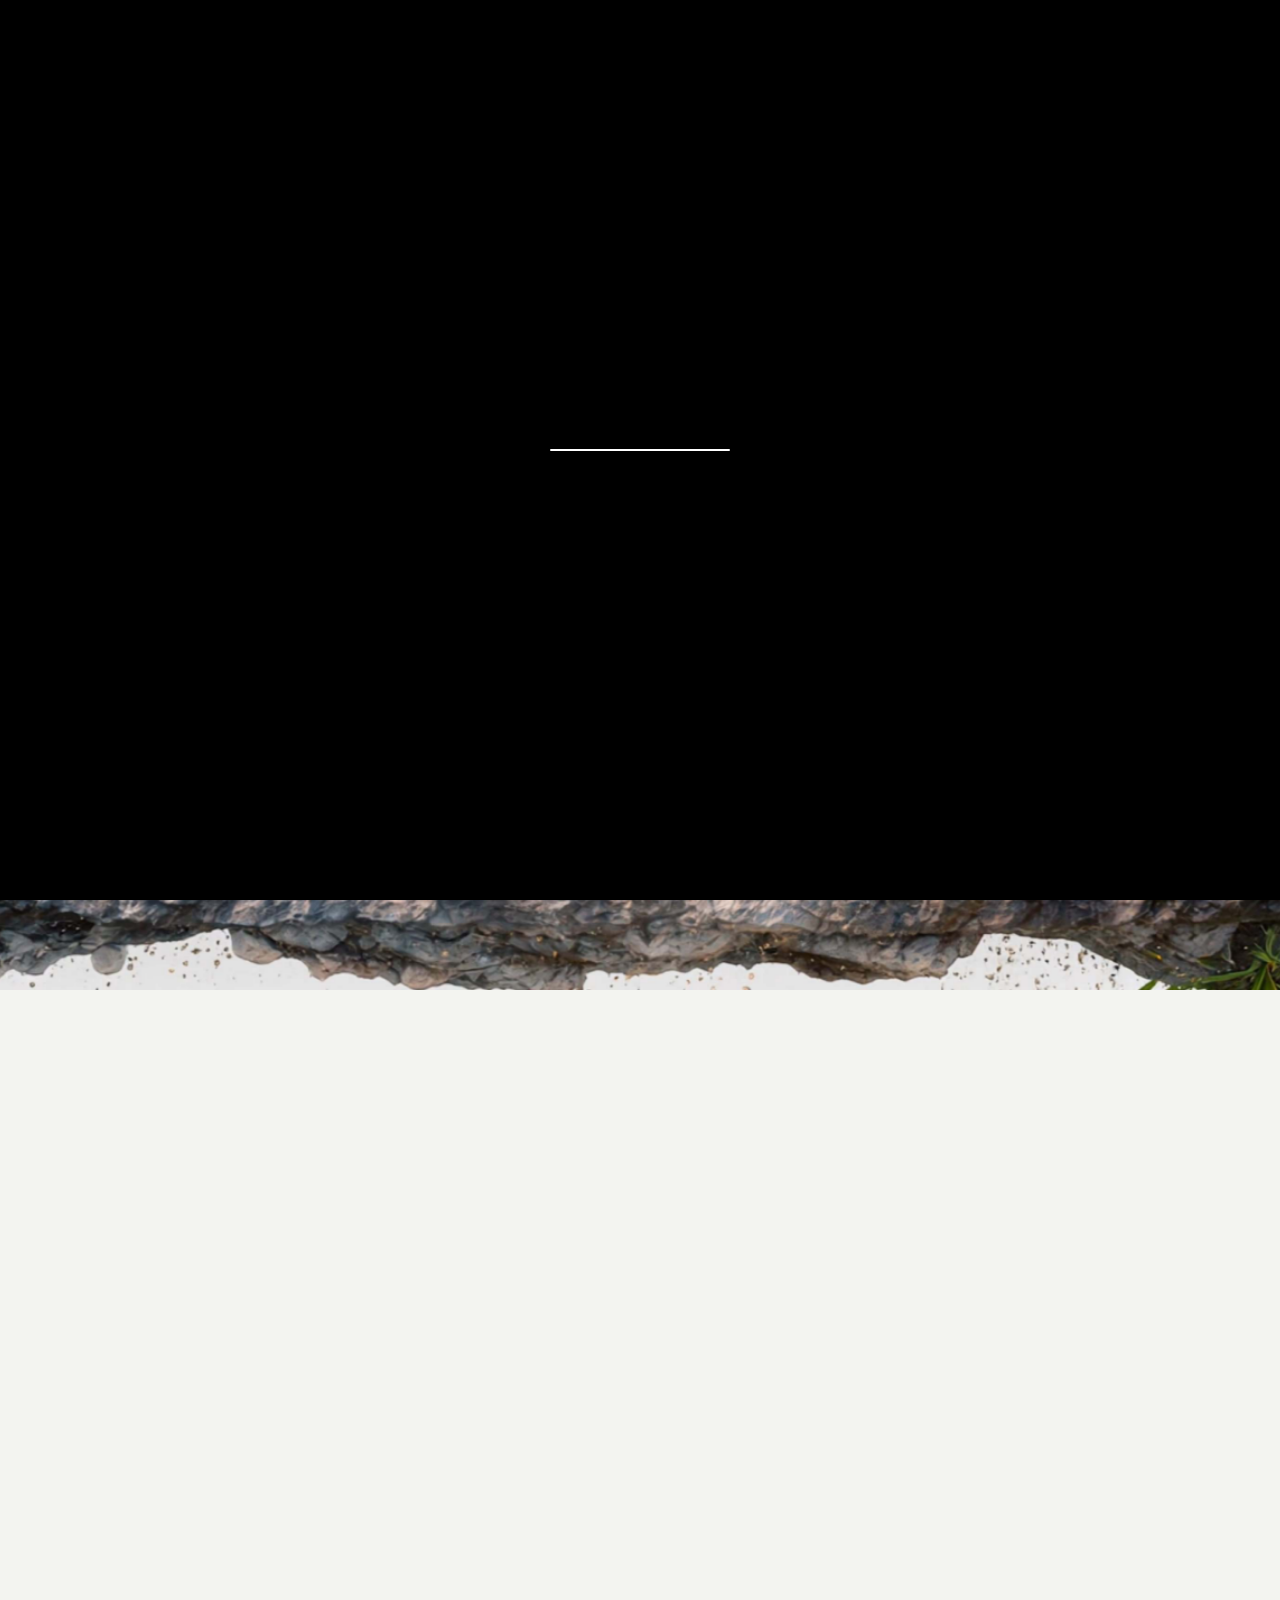
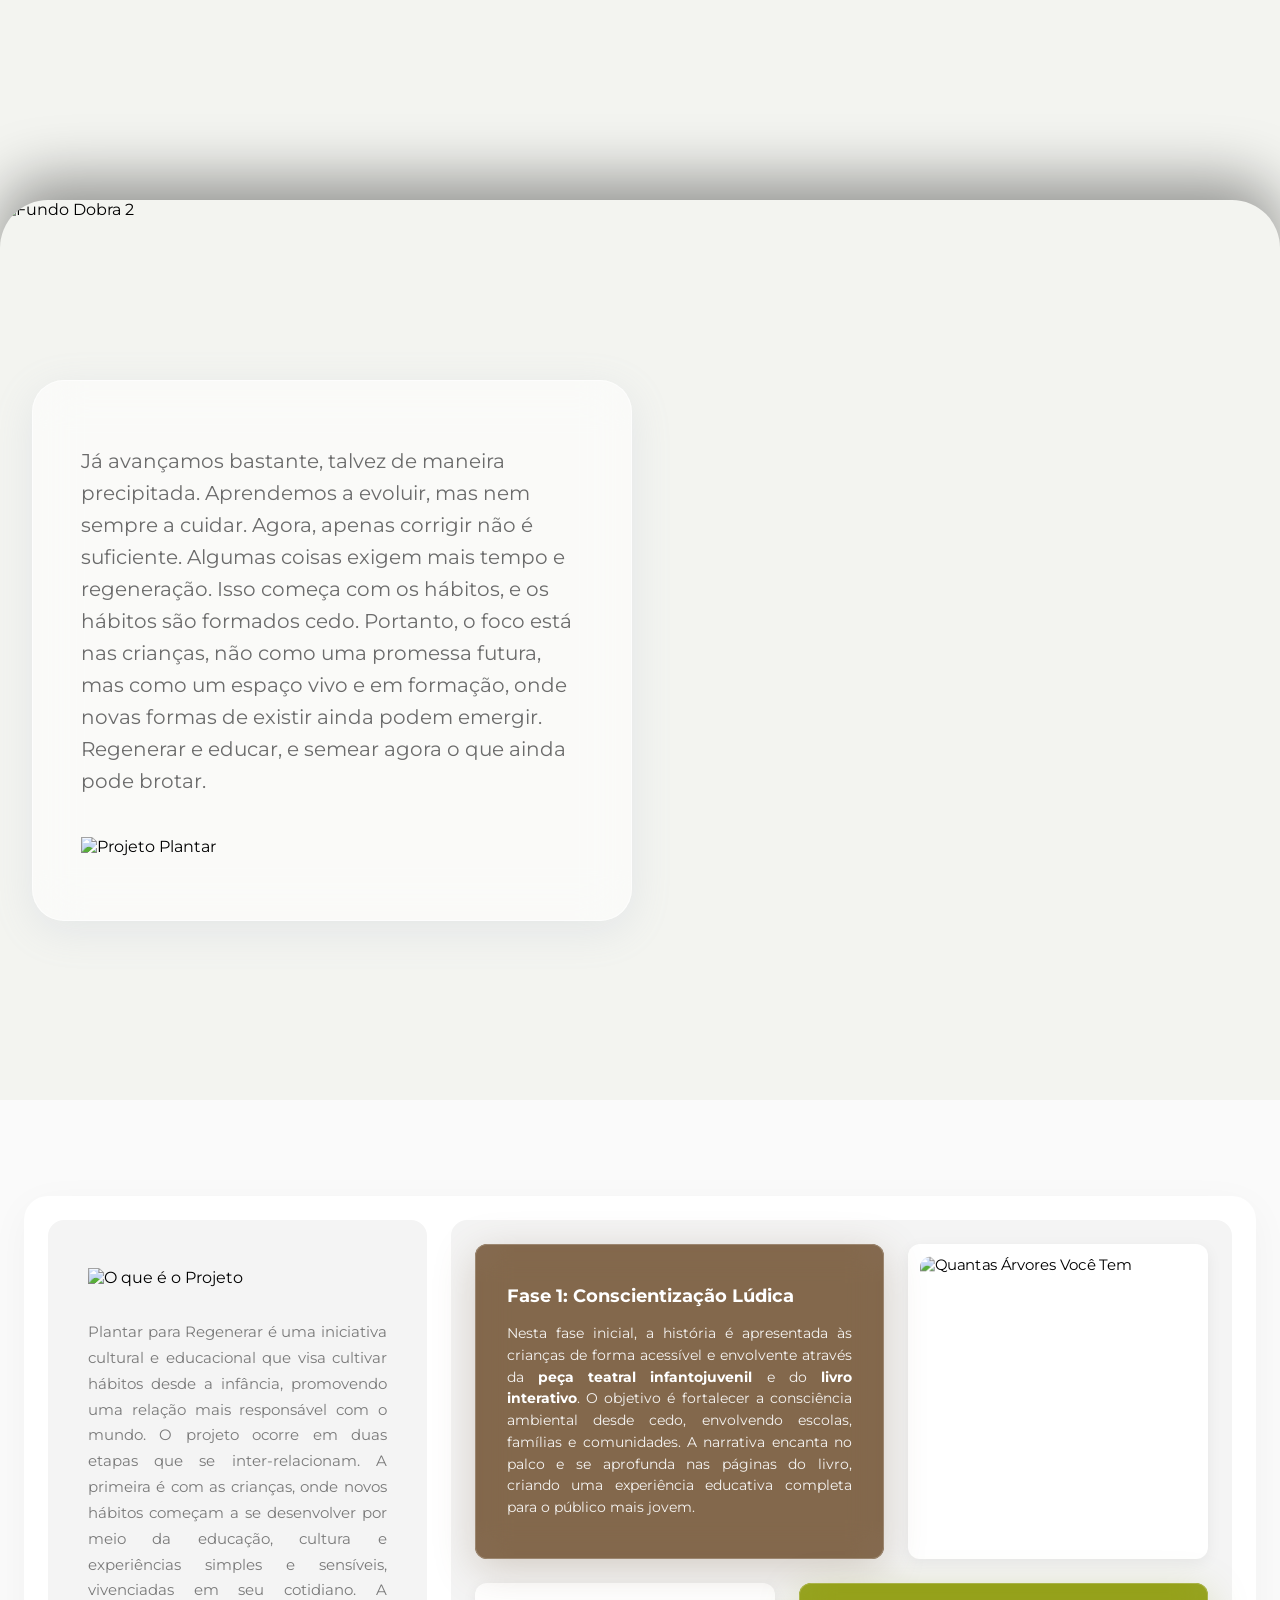
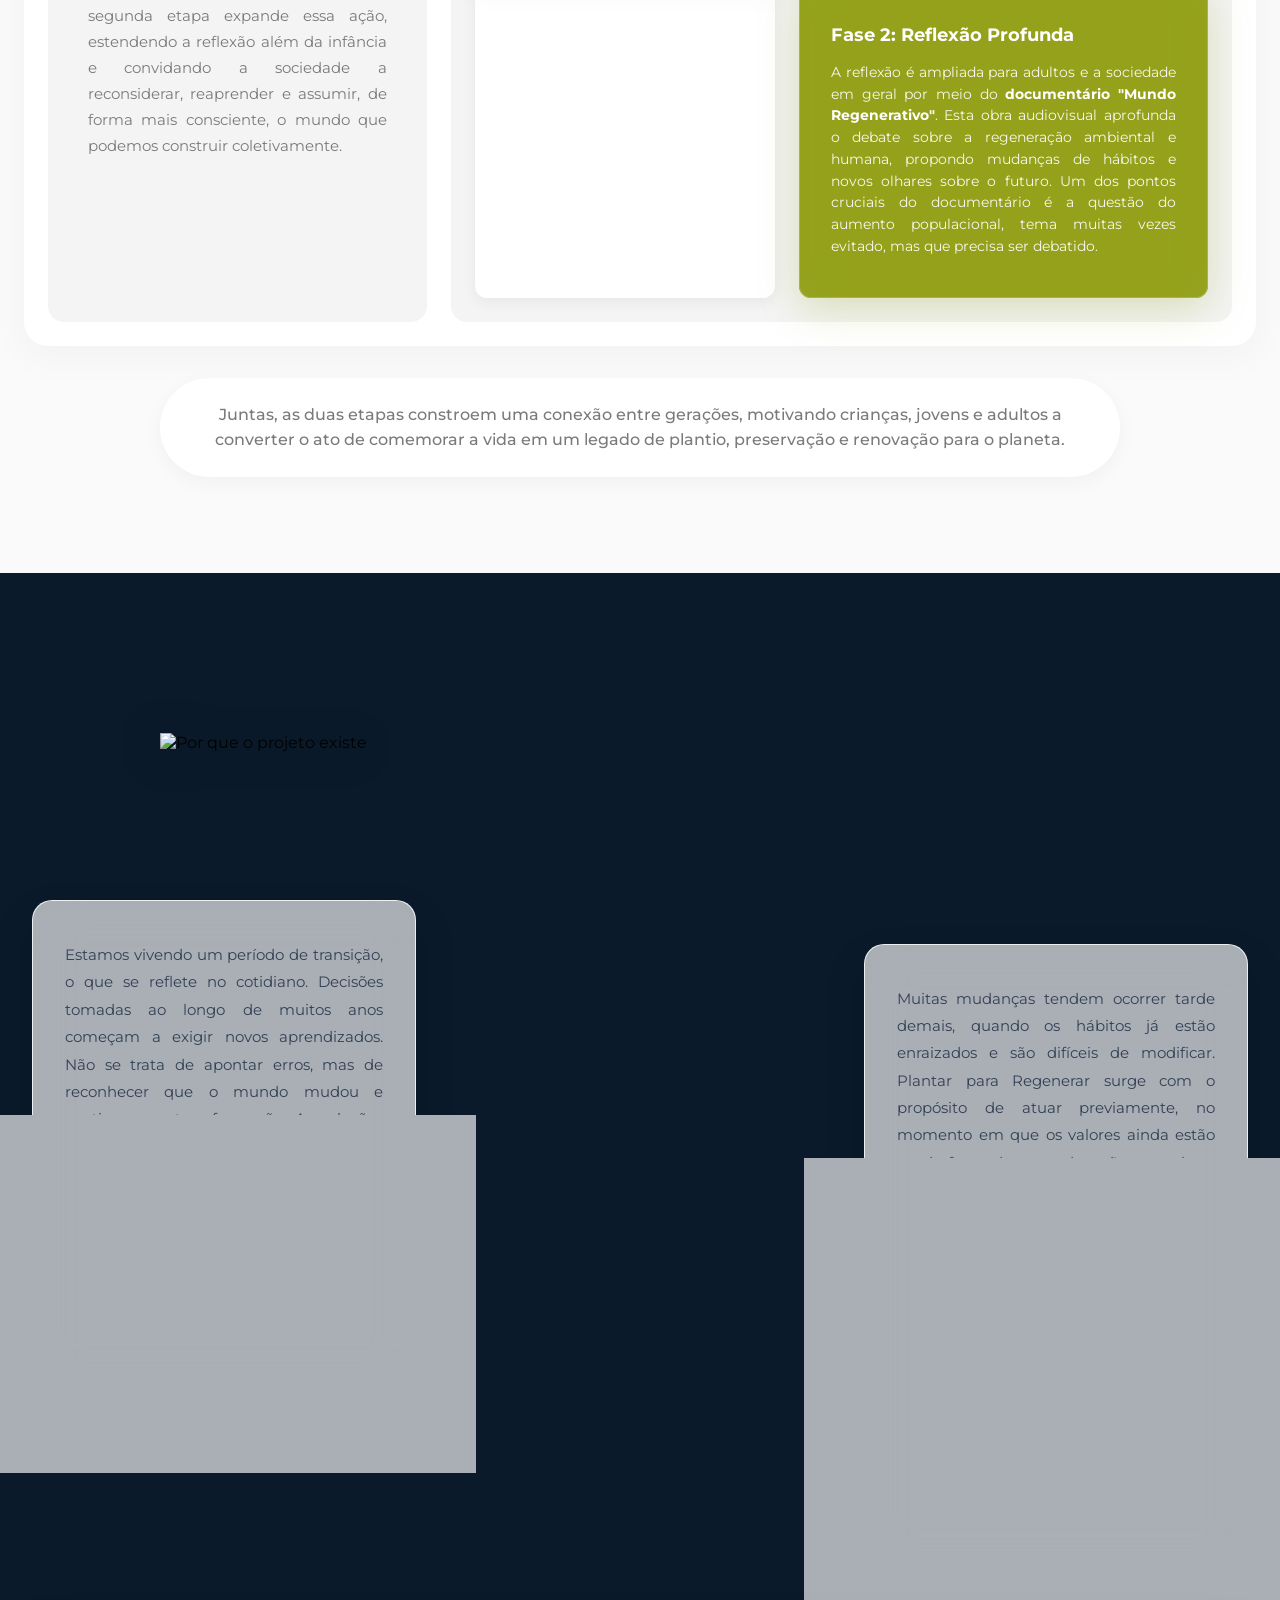
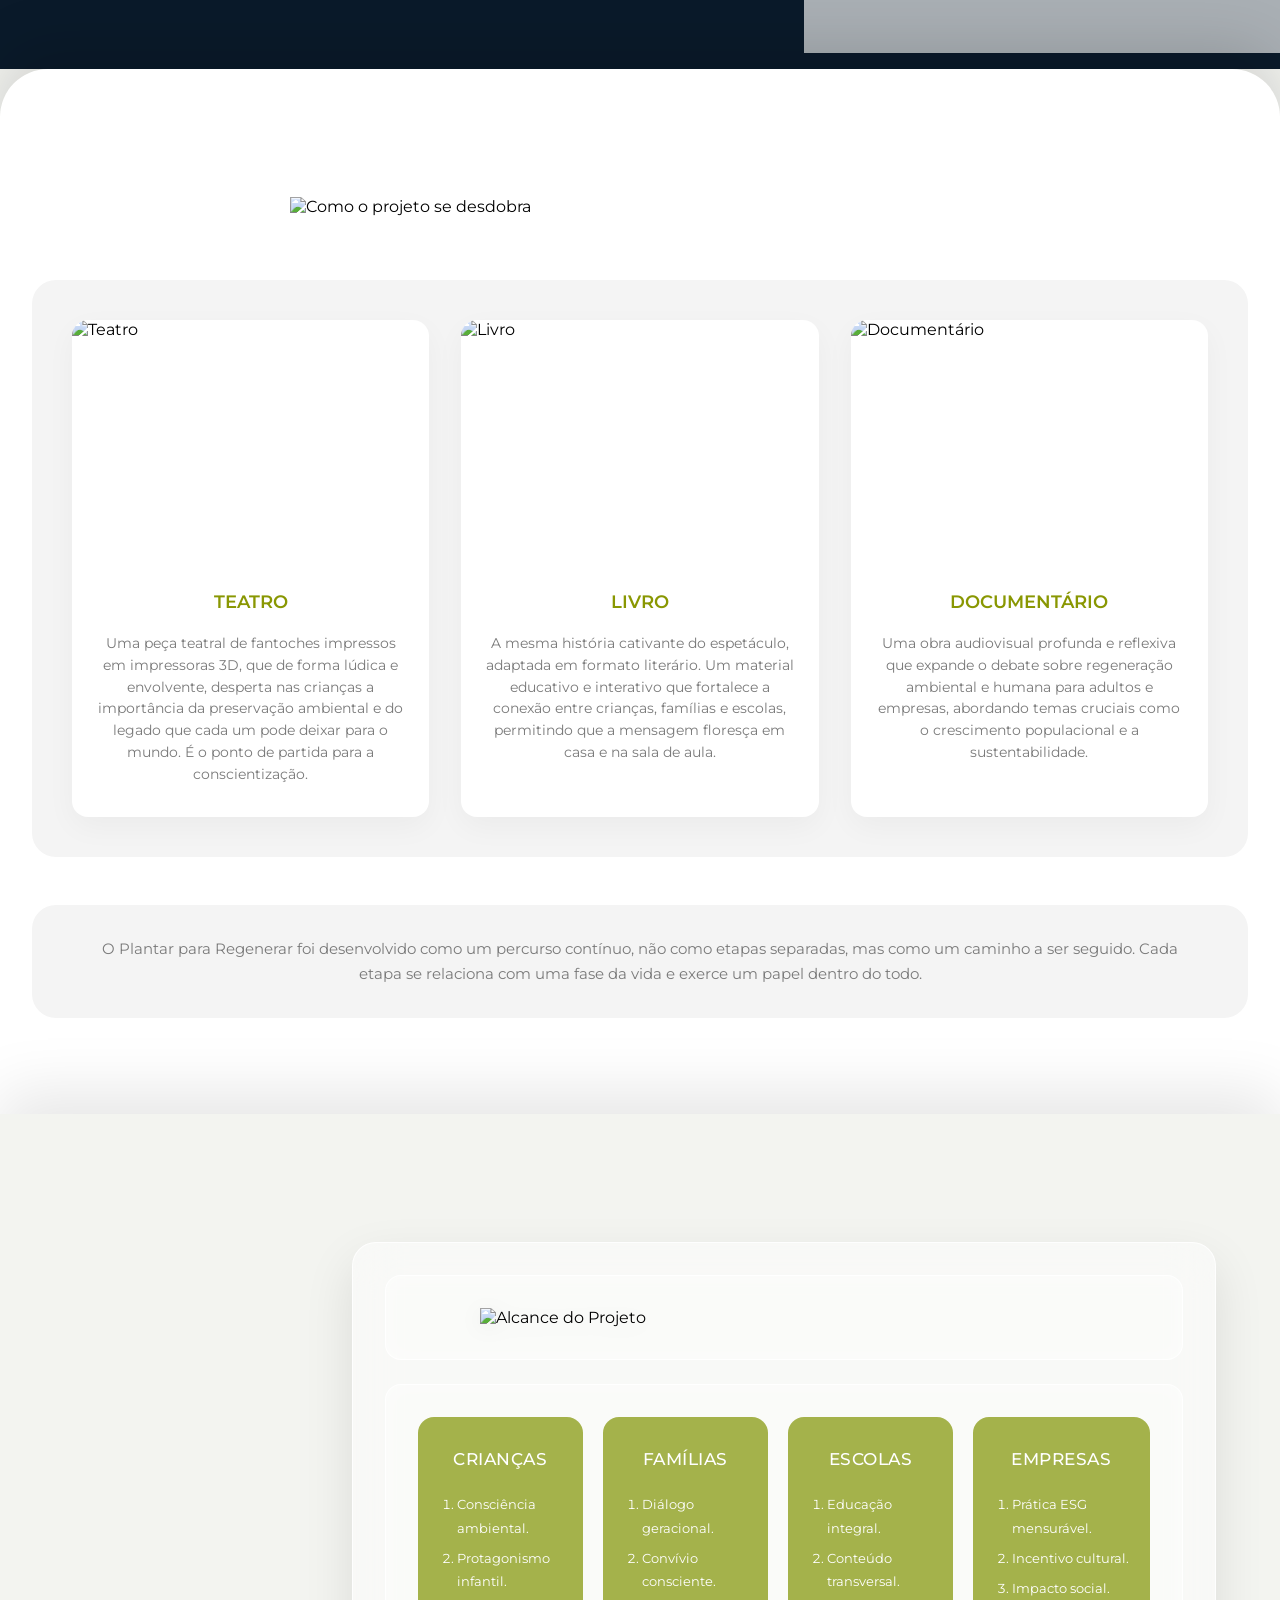
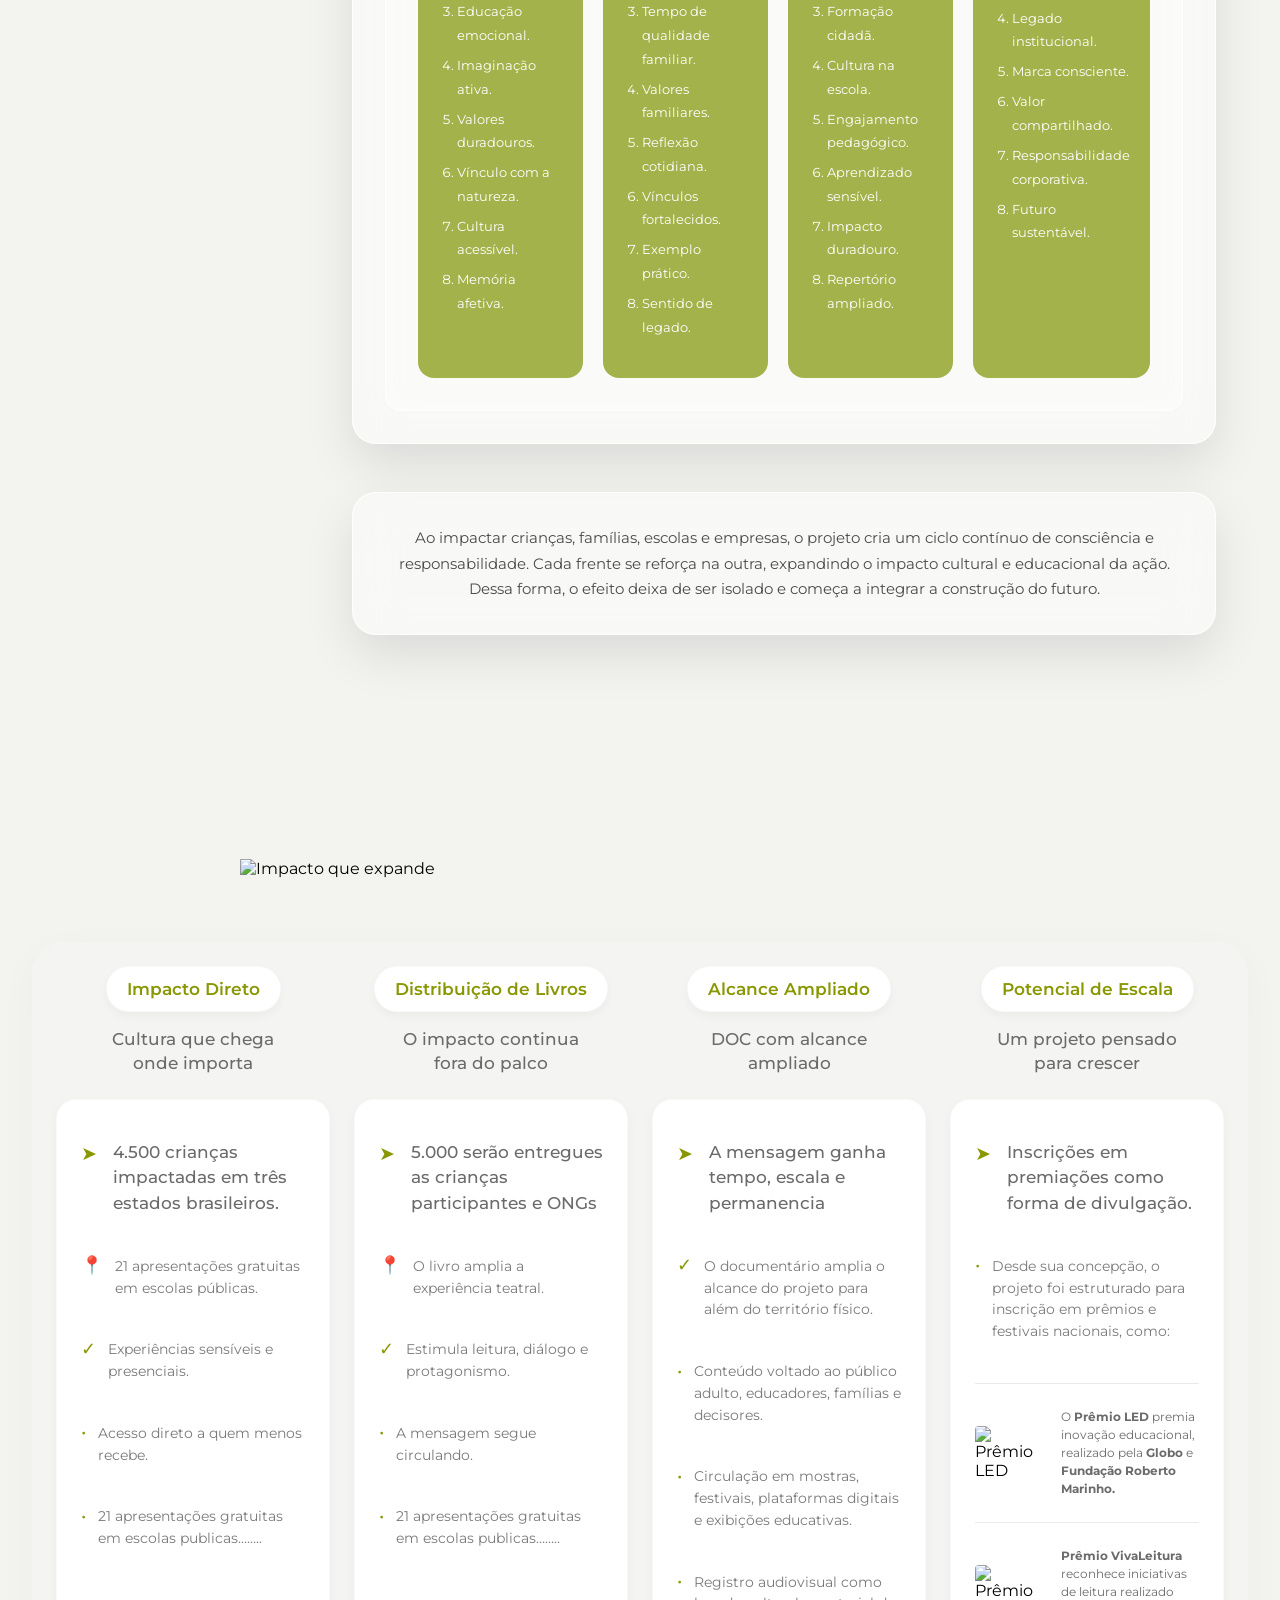
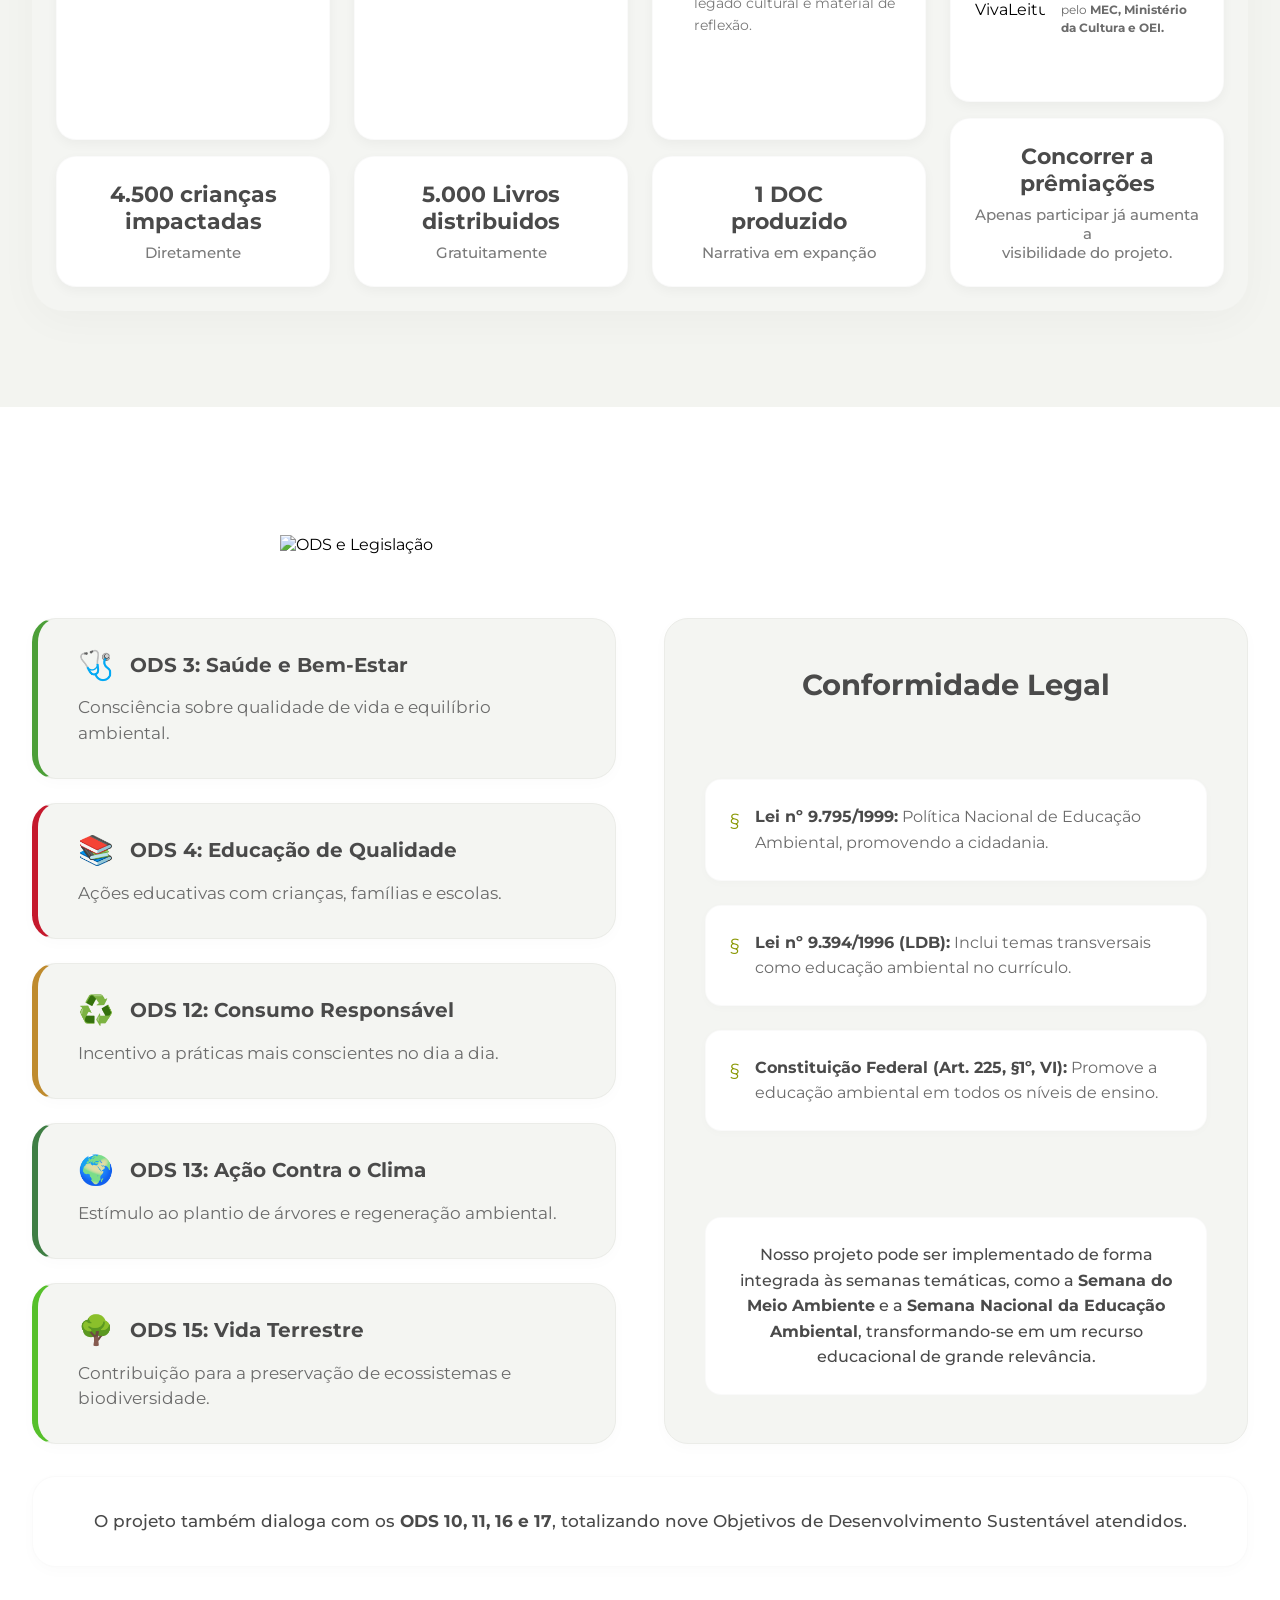
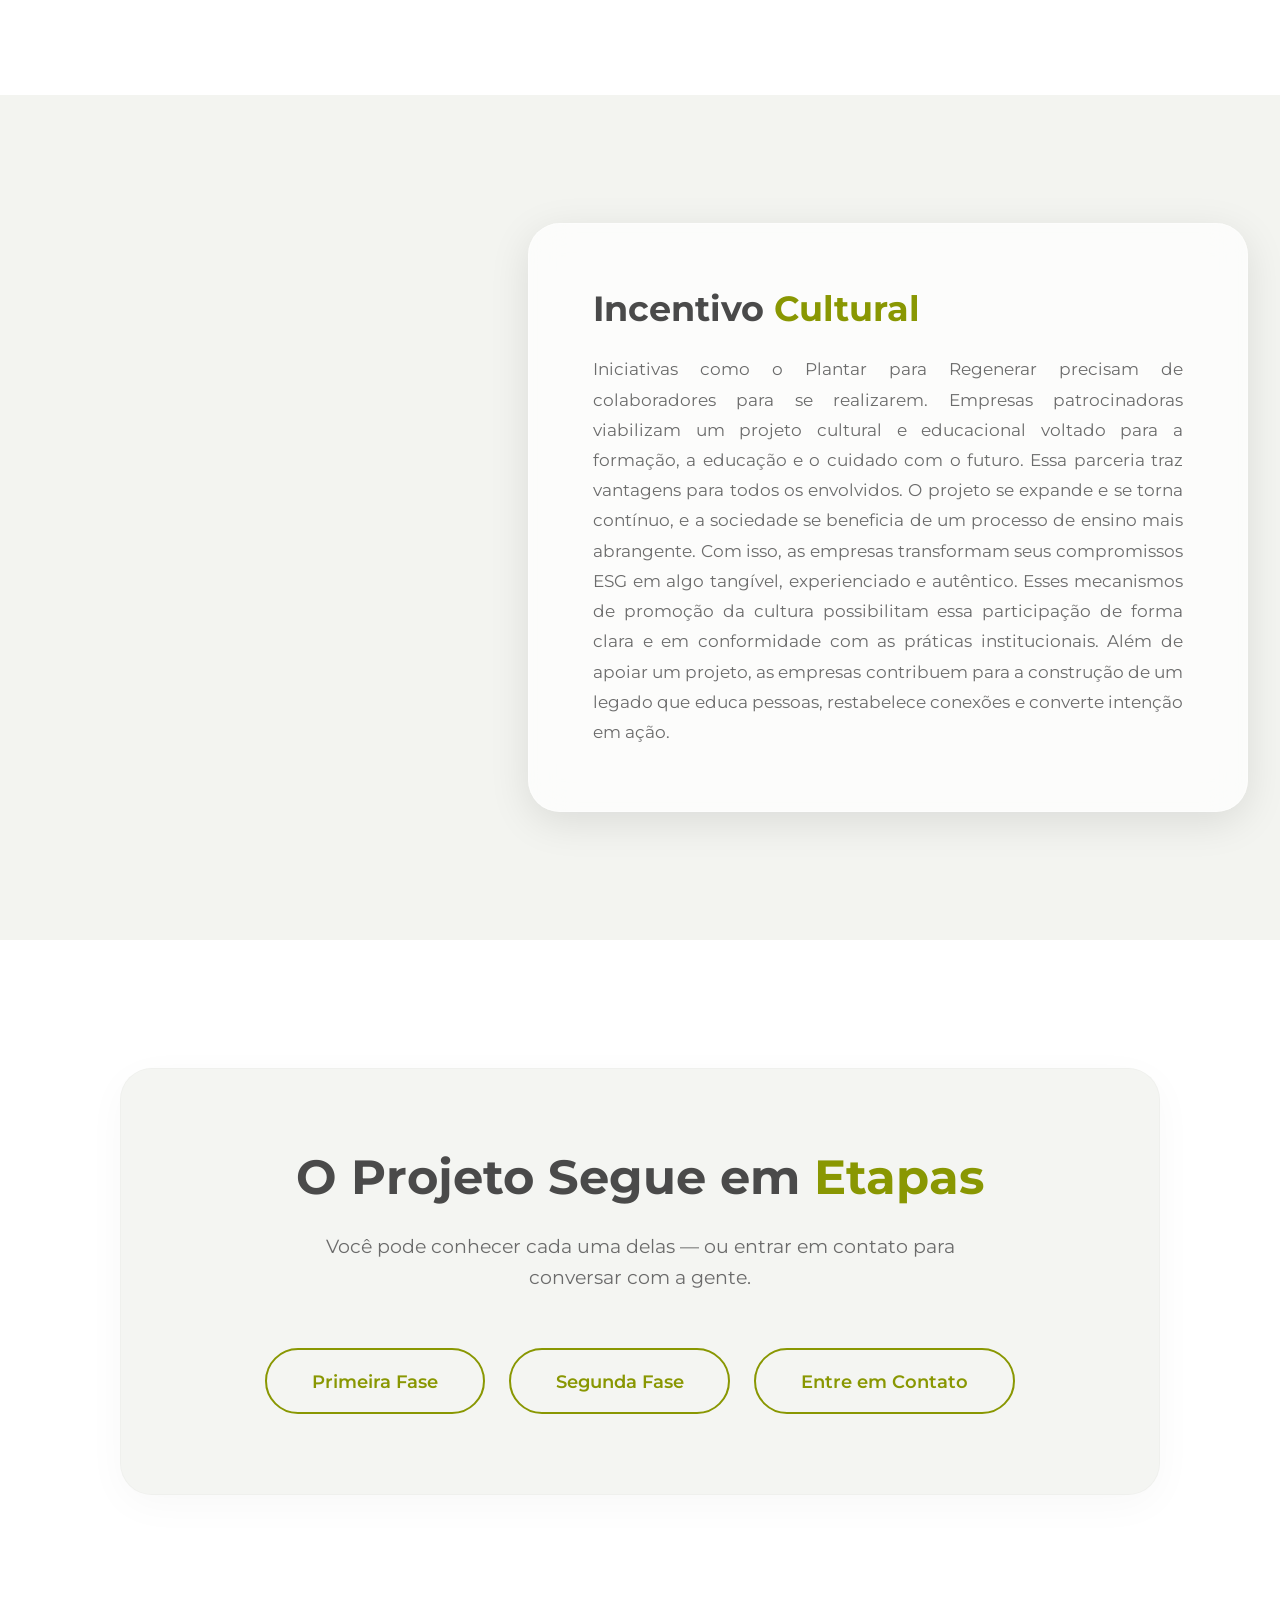
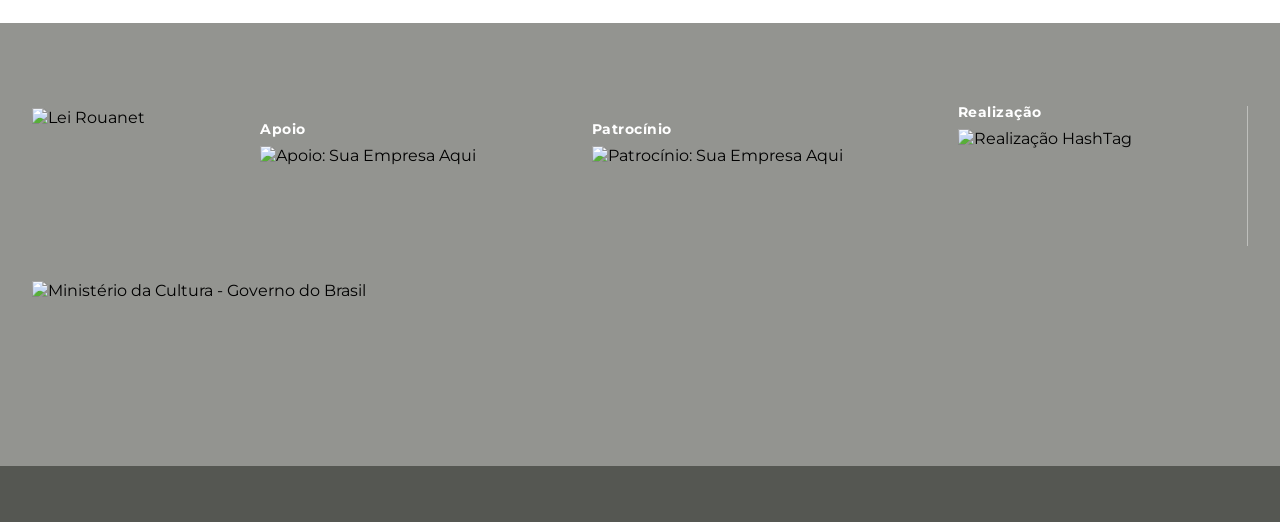
==== commit e9886c3c: "contato em andamento" ====
--- a/index.html
+++ b/index.html
@@ -1766,11 +1766,11 @@
                 <nav class="nav-links">
                     <a href="#" class="nav-link">Projeto</a>
                     <a href="primeira-fase.html" class="nav-link">Primeira Fase</a>
-                    <a href="#segunda-fase" class="nav-link">Segunda Fase</a>
+                    <a href="segunda-fase.html" class="nav-link">Segunda Fase</a>
                 </nav>
 
                 <div class="nav-actions">
-                    <a href="#contato" class="nav-cta">Contato</a>
+                    <a href="contato.html" class="nav-cta">Contato</a>
                 </div>
 
                 <!-- Menu Hamburger Mobile -->
@@ -1785,8 +1785,8 @@
             <div class="nav-mobile-dropdown">
                 <a href="#" class="nav-link">Projeto</a>
                 <a href="primeira-fase.html" class="nav-link">Primeira Fase</a>
-                <a href="#segunda-fase" class="nav-link">Segunda Fase</a>
-                <a href="#contato" class="nav-cta">Contato</a>
+                <a href="segunda-fase.html" class="nav-link">Segunda Fase</a>
+                <a href="contato.html" class="nav-cta">Contato</a>
             </div>
             
         </div>
@@ -2466,8 +2466,8 @@
             
             <div class="d10-buttons-wrapper">
                 <a href="primeira-fase.html" class="d10-btn d10-btn-secondary">Primeira Fase</a>
-                <a href="#segunda-fase" class="d10-btn d10-btn-secondary">Segunda Fase</a>
-                <a href="#contato" class="d10-btn d10-btn-secondary">Entre em Contato</a>
+                <a href="segunda-fase.html" class="d10-btn d10-btn-secondary">Segunda Fase</a>
+                <a href="contato.html" class="d10-btn d10-btn-secondary">Entre em Contato</a>
             </div>
         </div>
     </section>
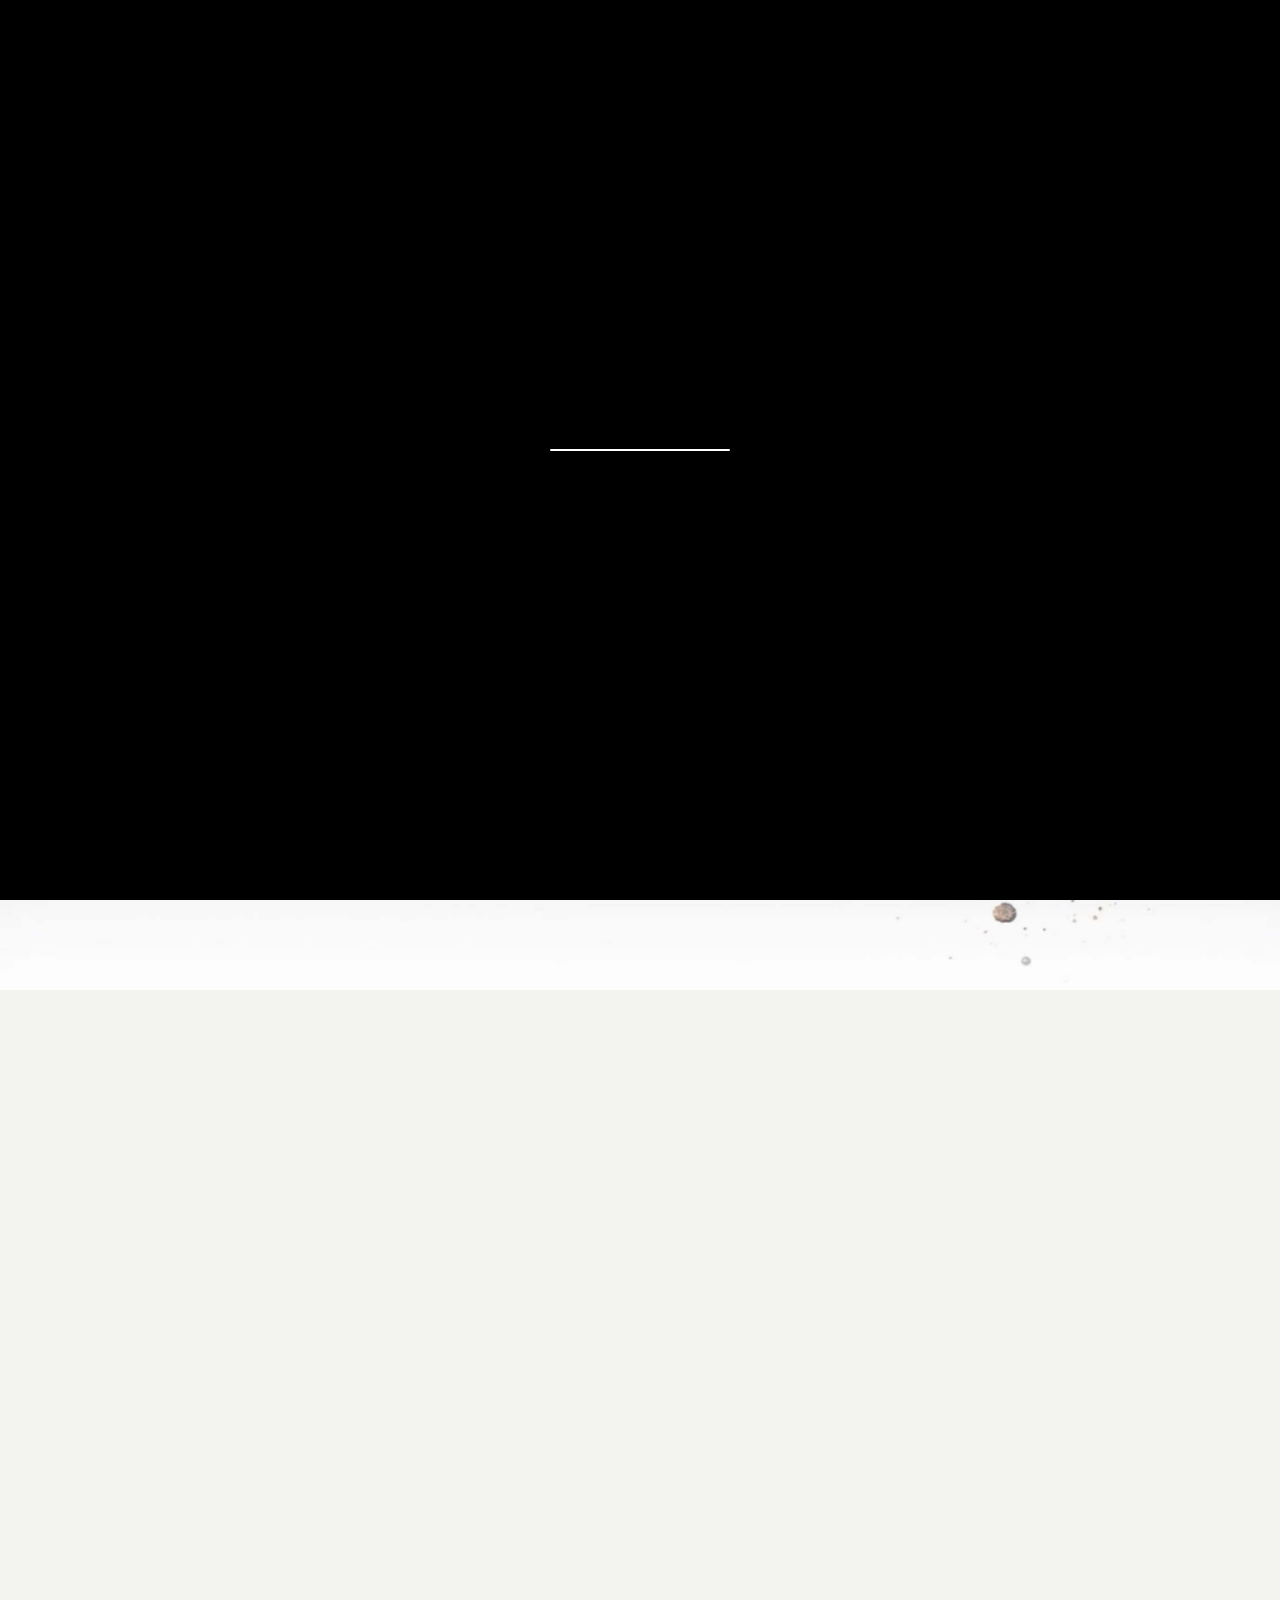
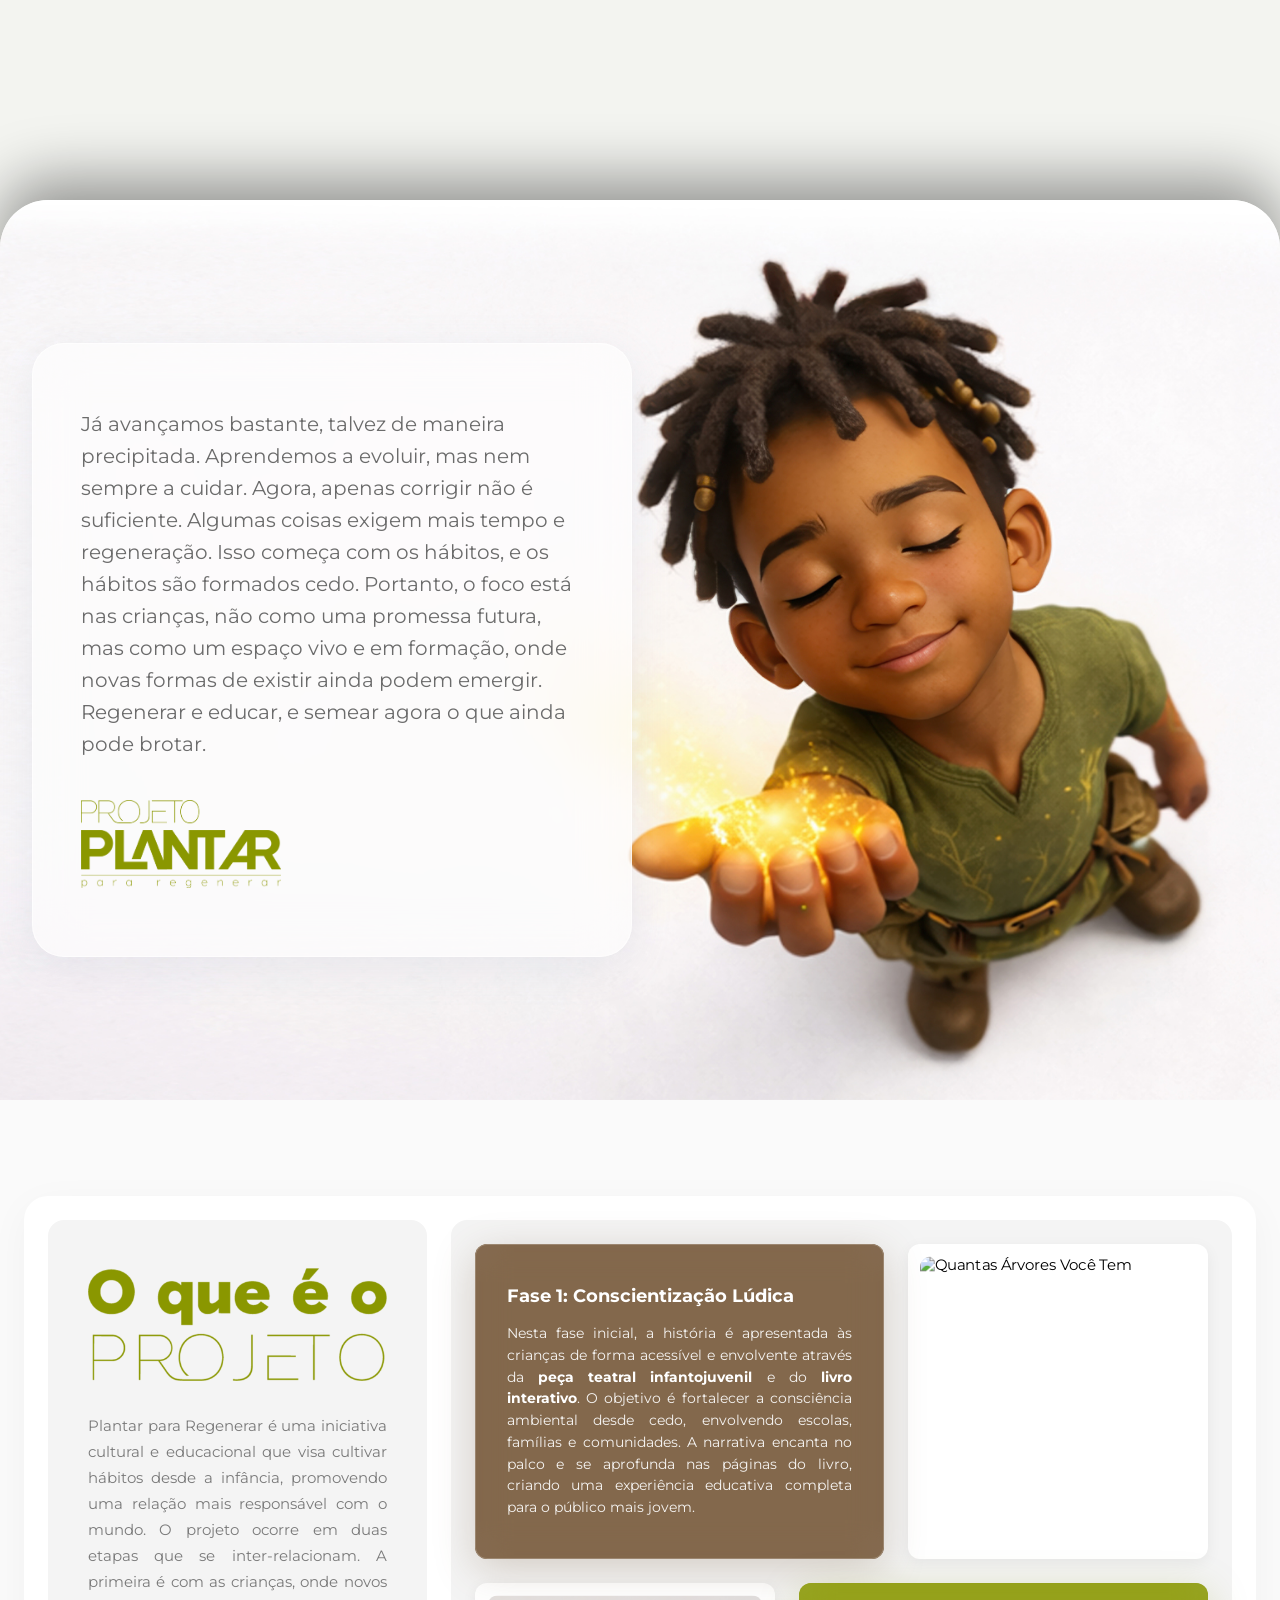
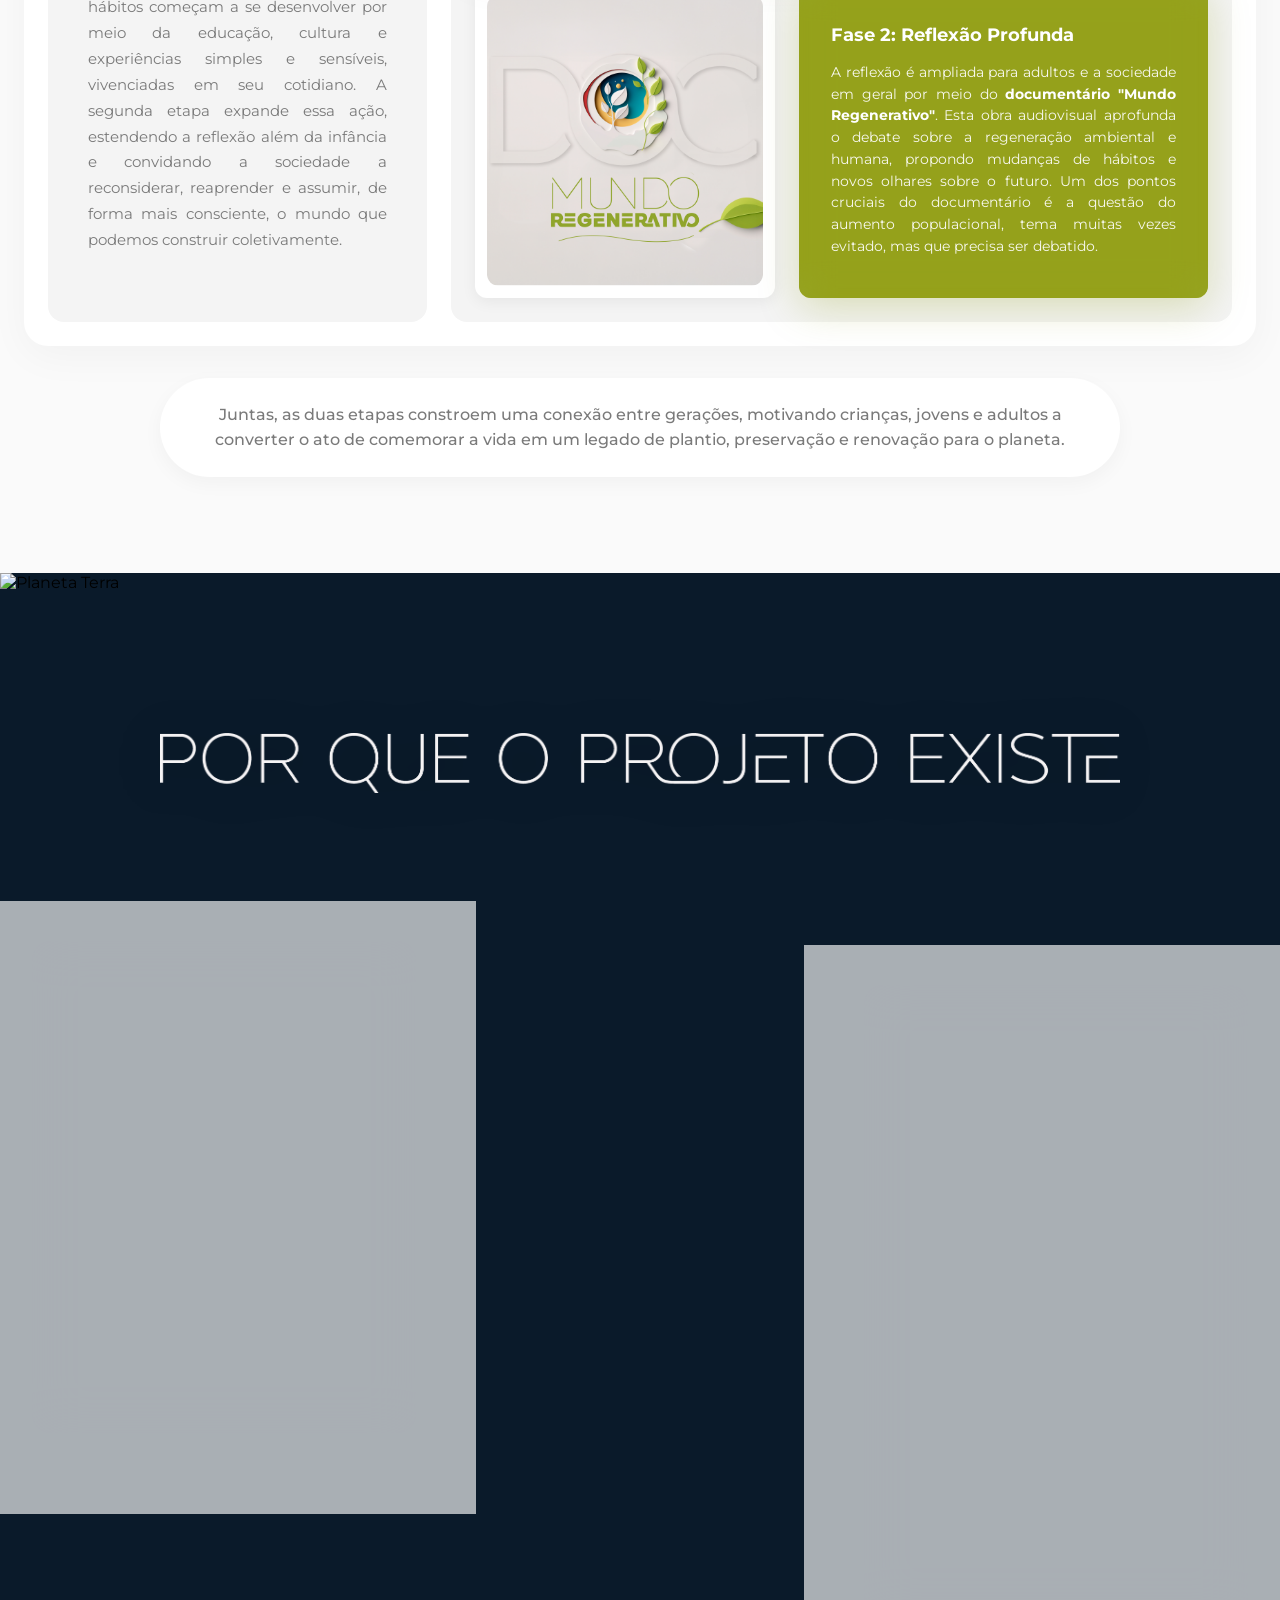
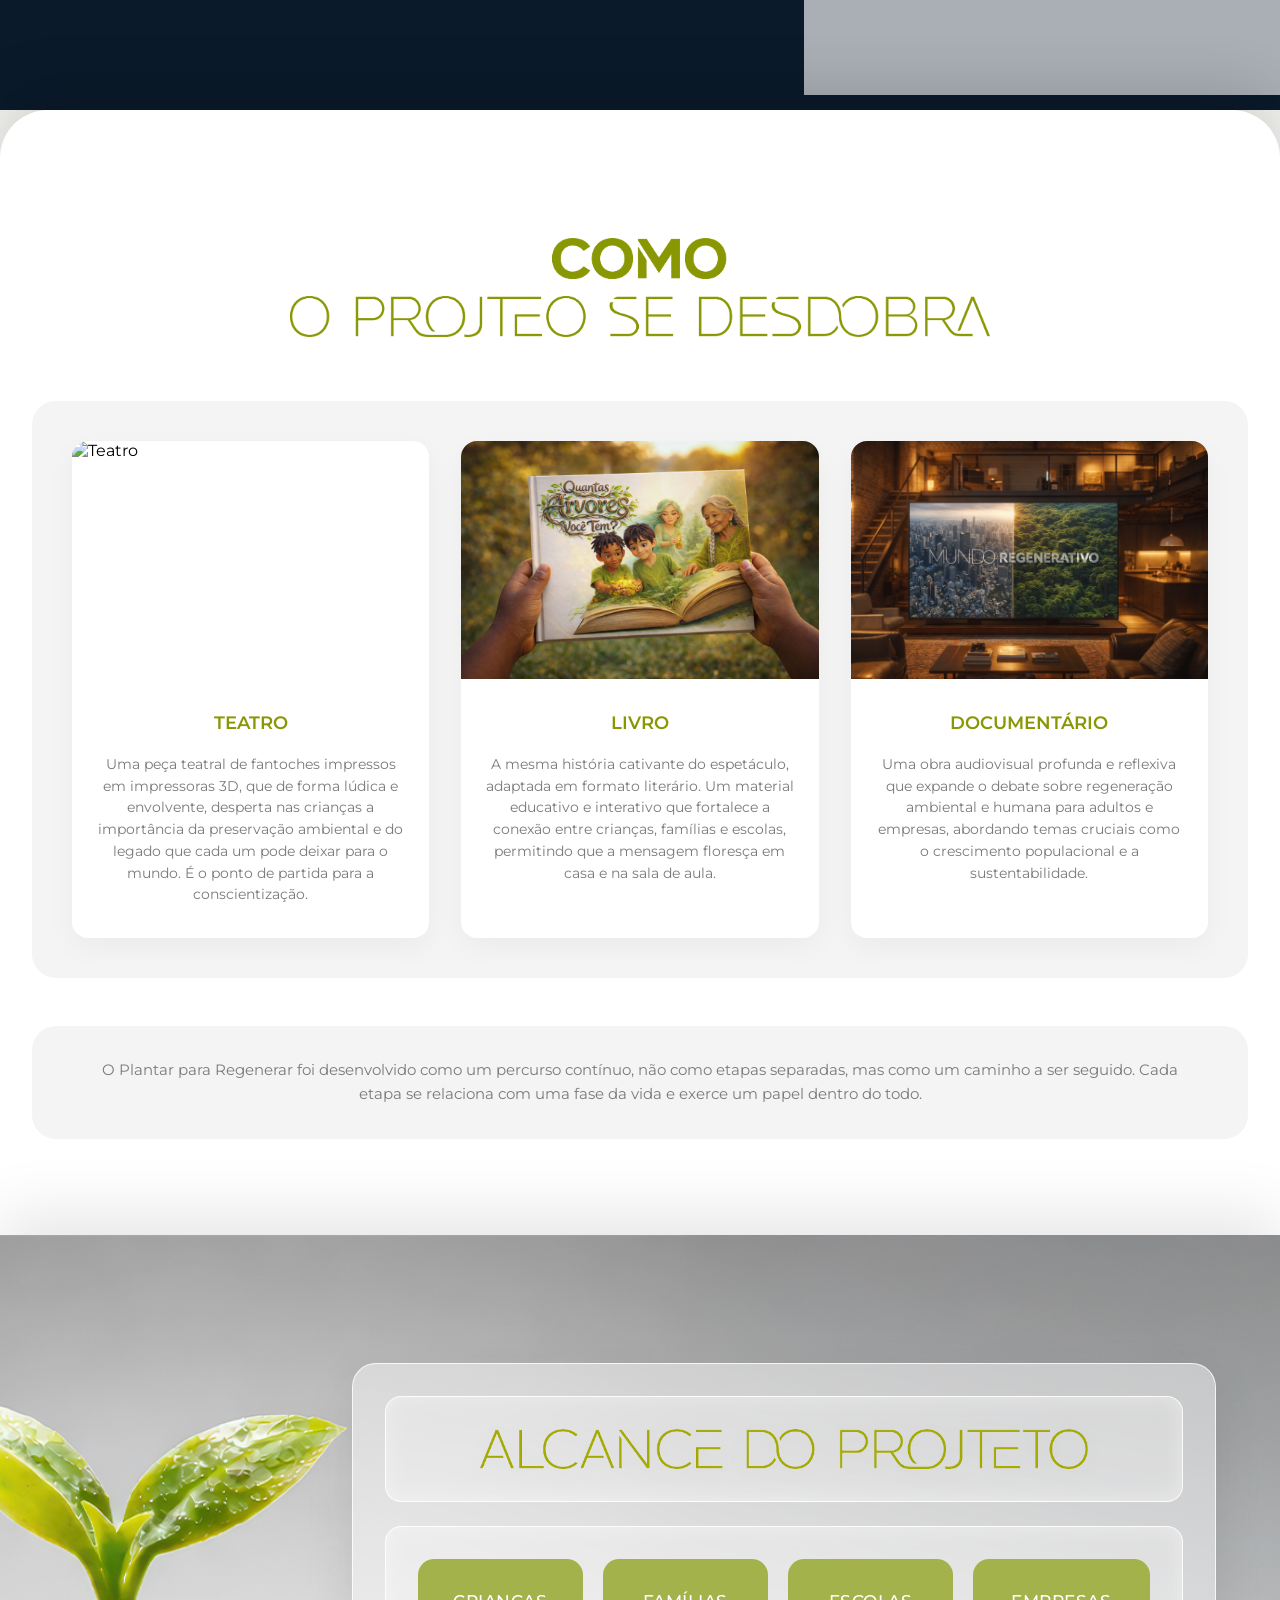
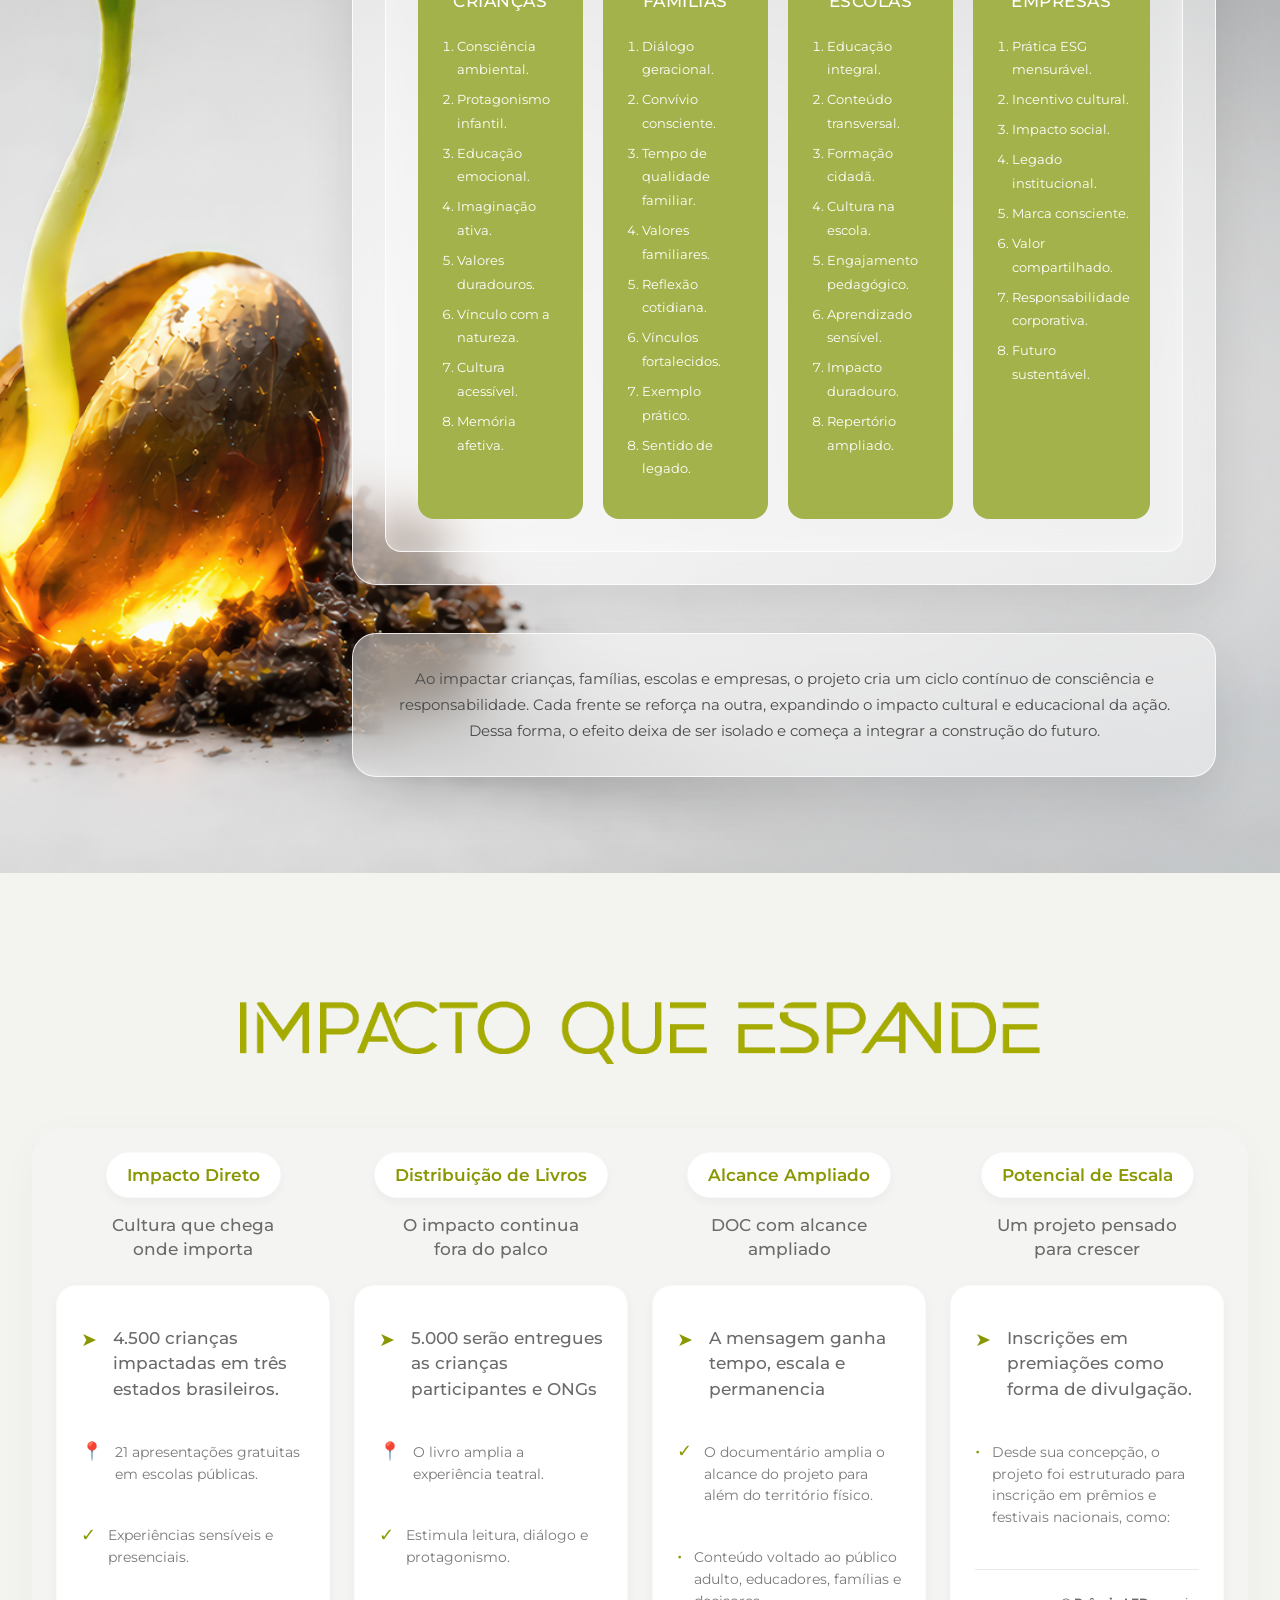
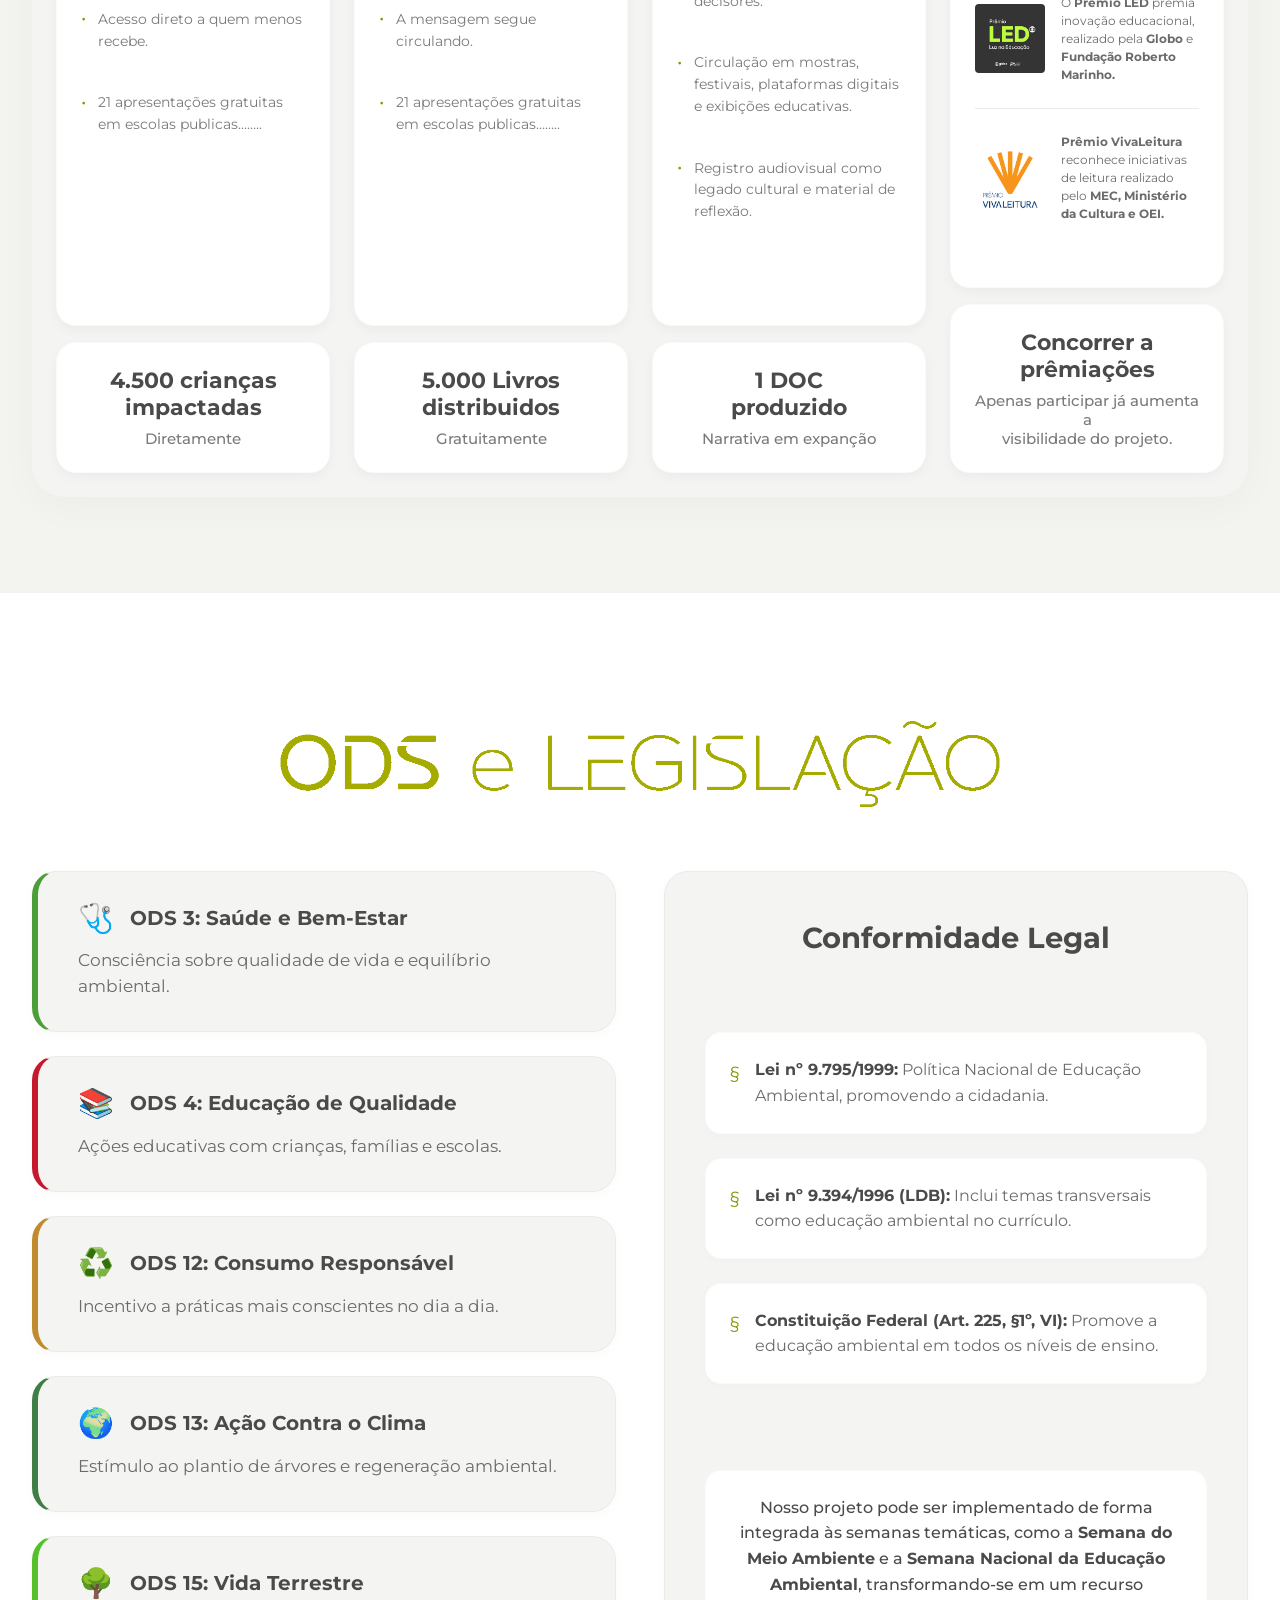
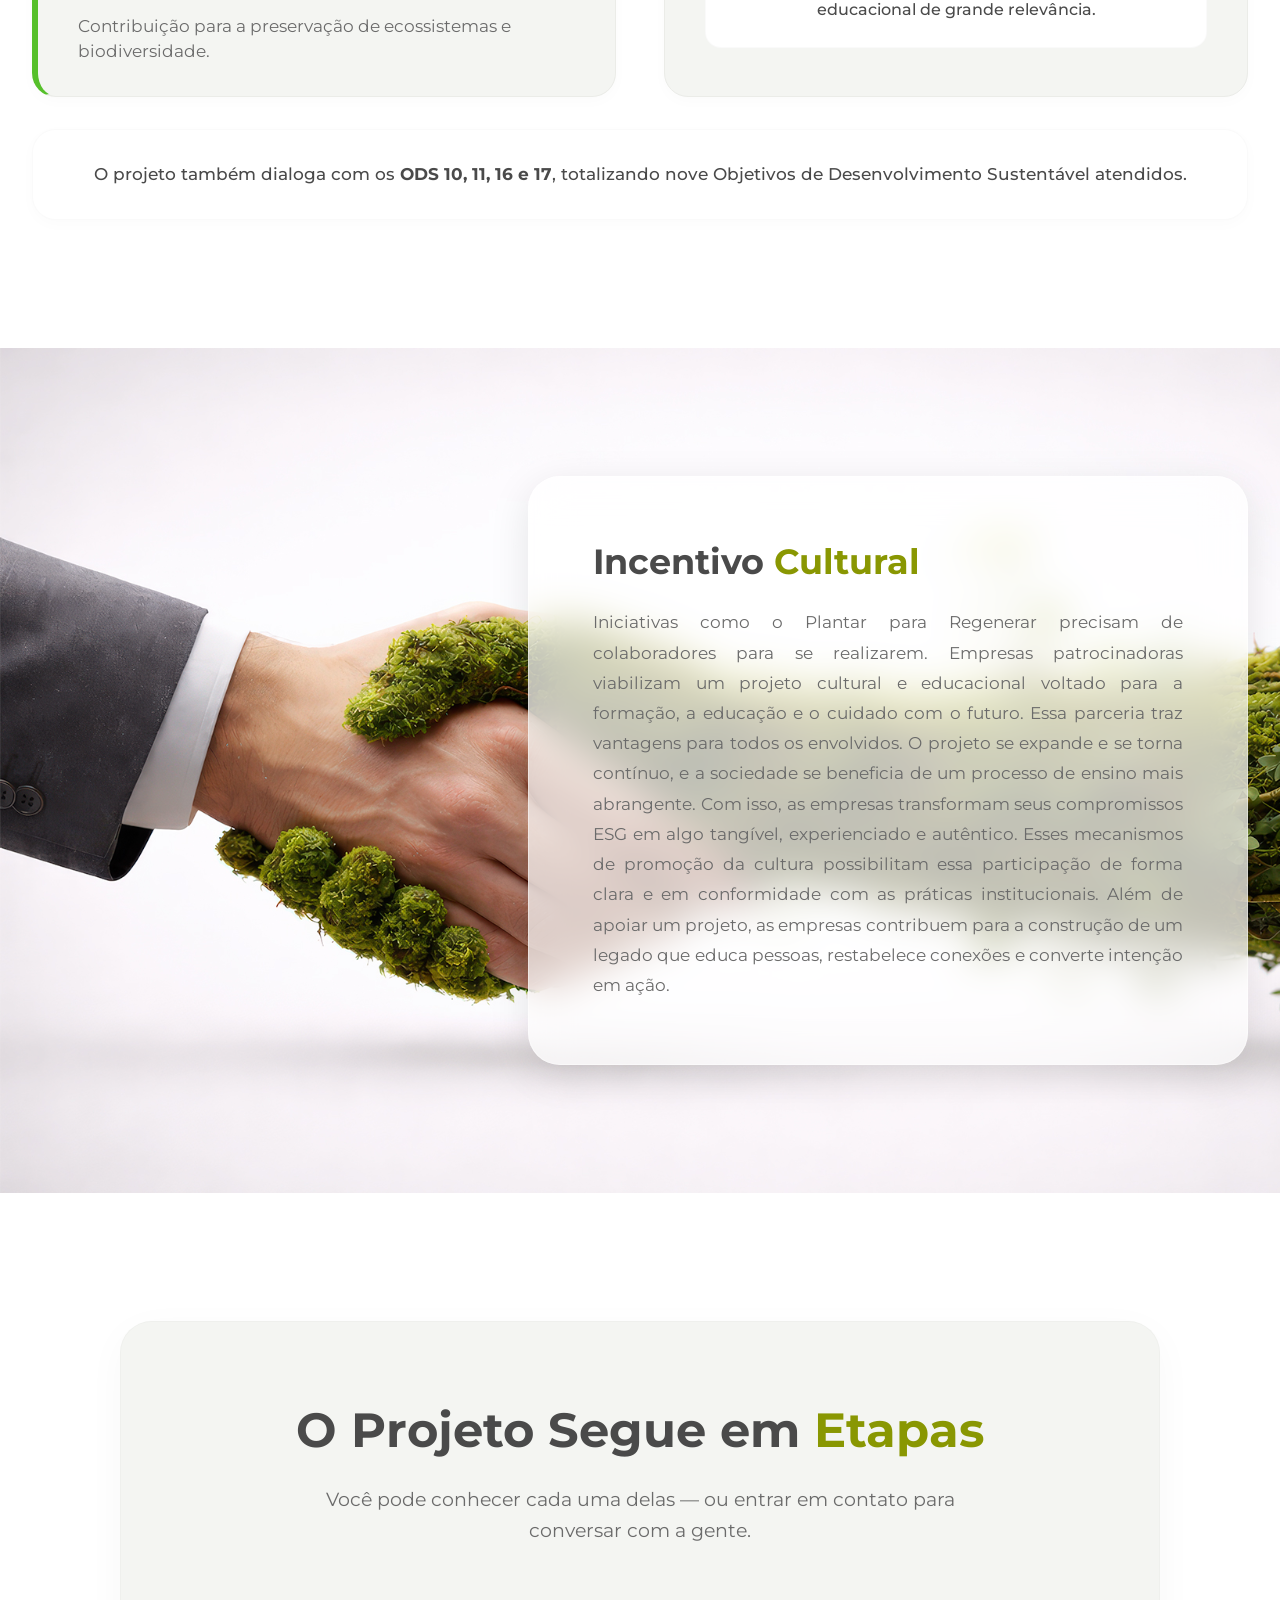
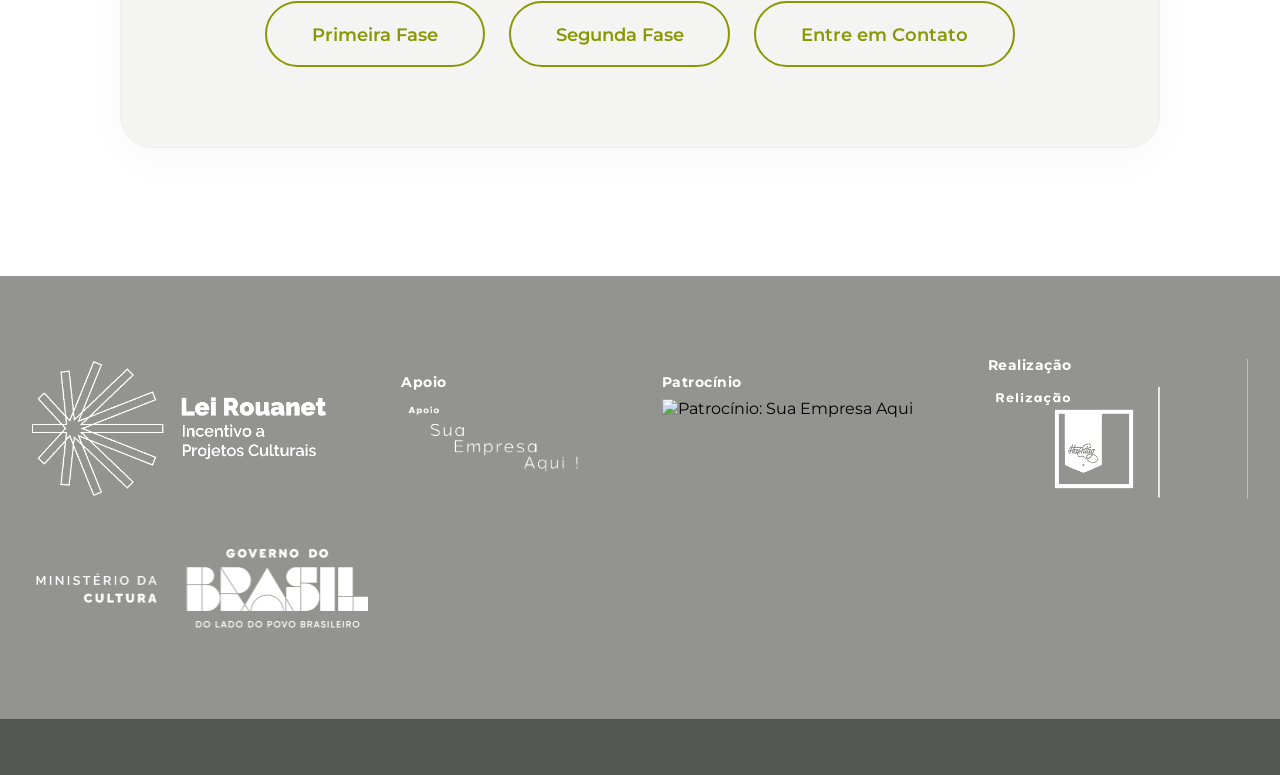
==== commit 987172dd: "Refatoração e organização da estrutura do projeto para deploy" ====
--- a/index.html
+++ b/index.html
@@ -99,7 +99,7 @@
                 order: 2; /* Joga a imagem para baixo */
                 height: 55vh; /* Altura razoável para a foto do menino no celular */
                 object-position: top; /* Foca no rosto */
-                content: url('../_ASSETS_LOCAIS/Branding/Imagens - Site/Home/Dobra 2/Backgrund Cel.jpg');
+                content: url('assets/images/Branding-Imagens_-_Site-Home-Dobra_2-Backgrund_Cel.jpg');
             }
             .dobra-2-content {
                 order: 1; /* Joga o texto para cima */
@@ -108,7 +108,7 @@
         }
         @media (min-width: 769px) {
             .dobra-2-bg {
-                content: url('../_ASSETS_LOCAIS/Branding/Imagens - Site/Home/Dobra 2/Camada-3-V2.jpg');
+                content: url('assets/images/Branding-Imagens_-_Site-Home-Dobra_2-Camada-3-V2.jpg');
             }
         }
 
@@ -1418,7 +1418,7 @@
         .section-dobra-9 {
             position: relative;
             padding: 8rem 2rem;
-            background-image: url('../_ASSETS_LOCAIS/Branding/Imagens%20-%20Site/Home/Dobra%209/Dobra%208%20fundo.jpg');
+            background-image: url('assets/images/Branding-Imagens_-_Site-Home-Dobra_9-Dobra_8_fundo.jpg');
             background-size: cover;
             background-position: center left;
             display: flex;
@@ -1490,7 +1490,7 @@
                 display: block;
                 width: 100%;
                 height: 25rem;
-                background-image: url('../_ASSETS_LOCAIS/Branding/Imagens%20-%20Site/Home/Dobra%209/Dobra%208%20fundo.jpg');
+                background-image: url('assets/images/Branding-Imagens_-_Site-Home-Dobra_9-Dobra_8_fundo.jpg');
                 background-size: cover;
                 background-position: center; /* Centraliza o aperto de mão */
             }
@@ -1758,19 +1758,19 @@
         <div class="navbar">
             <div class="nav-brand">
                 <a href="#">
-                    <img src="../_ASSETS_LOCAIS/Branding/Imagens - Site/Home/Dobra 2/LogoTipografico.png" alt="Projeto Plantar" class="nav-logo">
+                    <img src="assets/images/Branding-Imagens_-_Site-Home-Dobra_2-LogoTipografico.png" alt="Projeto Plantar" class="nav-logo">
                 </a>
             </div>
             
             <div class="nav-right">
                 <nav class="nav-links">
                     <a href="#" class="nav-link">Projeto</a>
-                    <a href="primeira-fase.html" class="nav-link">Primeira Fase</a>
-                    <a href="segunda-fase.html" class="nav-link">Segunda Fase</a>
+                    <a href="pages/primeira-fase.html" class="nav-link">Primeira Fase</a>
+                    <a href="pages/segunda-fase.html" class="nav-link">Segunda Fase</a>
                 </nav>
 
                 <div class="nav-actions">
-                    <a href="contato.html" class="nav-cta">Contato</a>
+                    <a href="pages/contato.html" class="nav-cta">Contato</a>
                 </div>
 
                 <!-- Menu Hamburger Mobile -->
@@ -1784,9 +1784,9 @@
             <!-- Menu Dropdown Mobile (Apenas visível via JS) -->
             <div class="nav-mobile-dropdown">
                 <a href="#" class="nav-link">Projeto</a>
-                <a href="primeira-fase.html" class="nav-link">Primeira Fase</a>
-                <a href="segunda-fase.html" class="nav-link">Segunda Fase</a>
-                <a href="contato.html" class="nav-cta">Contato</a>
+                <a href="pages/primeira-fase.html" class="nav-link">Primeira Fase</a>
+                <a href="pages/segunda-fase.html" class="nav-link">Segunda Fase</a>
+                <a href="pages/contato.html" class="nav-cta">Contato</a>
             </div>
             
         </div>
@@ -1806,14 +1806,14 @@
     <!-- Conteúdo do Site (Dobra 2 em diante) -->
     <main id="projeto" class="section-dobra-2">
         <!-- Background Imagem Responsiva -->
-        <img class="dobra-2-bg" src="../_ASSETS_LOCAIS/Branding/Imagens - Site/Home/Dobra 2/Camada-3-V2.jpg" alt="Fundo Dobra 2">
+        <img class="dobra-2-bg" src="assets/images/Branding-Imagens_-_Site-Home-Dobra_2-Camada-3-V2.jpg" alt="Fundo Dobra 2">
 
         <div class="dobra-2-content">
             <div class="dobra-2-glass-card" id="dobra2-card">
                 <p class="dobra-2-text">
                     Já avançamos bastante, talvez de maneira precipitada. Aprendemos a evoluir, mas nem sempre a cuidar. Agora, apenas corrigir não é suficiente. Algumas coisas exigem mais tempo e regeneração. Isso começa com os hábitos, e os hábitos são formados cedo. Portanto, o foco está nas crianças, não como uma promessa futura, mas como um espaço vivo e em formação, onde novas formas de existir ainda podem emergir. Regenerar e educar, e semear agora o que ainda pode brotar.
                 </p>
-                <img src="../_ASSETS_LOCAIS/Branding/Imagens - Site/Home/Dobra 2/LogoTipografico.png" alt="Projeto Plantar" class="dobra-2-logo">
+                <img src="assets/images/Branding-Imagens_-_Site-Home-Dobra_2-LogoTipografico.png" alt="Projeto Plantar" class="dobra-2-logo">
             </div>
         </div>
     </main>
@@ -1825,7 +1825,7 @@
             
             <!-- Coluna Esquerda (Fundo Cinza) -->
             <div class="d3-col-left">
-                <img src="../_ASSETS_LOCAIS/Branding/Imagens%20-%20Site/Home/Dobra%202/O%20que%20é%20o%20%20PROJETO%20.png" alt="O que é o Projeto" class="d3-title-img">
+                <img src="assets/images/Branding-Imagens_-_Site-Home-Dobra_2-O_que_%C3%A9_o__PROJETO_.png" alt="O que é o Projeto" class="d3-title-img">
                 <p class="d3-text-main">
                     Plantar para Regenerar é uma iniciativa cultural e educacional que visa cultivar hábitos desde a infância, promovendo uma relação mais responsável com o mundo. O projeto ocorre em duas etapas que se inter-relacionam. A primeira é com as crianças, onde novos hábitos começam a se desenvolver por meio da educação, cultura e experiências simples e sensíveis, vivenciadas em seu cotidiano. A segunda etapa expande essa ação, estendendo a reflexão além da infância e convidando a sociedade a reconsiderar, reaprender e assumir, de forma mais consciente, o mundo que podemos construir coletivamente.
                 </p>
@@ -1848,7 +1848,7 @@
                     <div class="d3-box solid-white">
                         <picture class="d3-grid-picture">
                             <!-- Mobile / Desktop usam a mesma base mas ajustadas no CSS -->
-                            <img src="../_ASSETS_LOCAIS/Branding/Imagens - Site/Home/Dobra 2/QAVT.jpg" alt="Quantas Árvores Você Tem" class="d3-grid-img qavt-img">
+                            <img src="assets/images/Branding-Imagens_-_Site-Home-Dobra_2-QAVT.jpg" alt="Quantas Árvores Você Tem" class="d3-grid-img qavt-img">
                         </picture>
                     </div>
                 </div>
@@ -1859,9 +1859,9 @@
                     <div class="d3-box solid-white">
                         <picture class="d3-grid-picture">
                             <!-- Imagem PNG para o Celular (Mobile) -->
-                            <source media="(max-width: 768px)" srcset="../_ASSETS_LOCAIS/Branding/Imagens%20-%20Site/Home/Dobra%202/Capa-DOC.png">
+                            <source media="(max-width: 768px)" srcset="assets/images/Branding-Imagens_-_Site-Home-Dobra_2-Capa-DOC.png">
                             <!-- Imagem JPG para o Desktop -->
-                            <img src="../_ASSETS_LOCAIS/Branding/Imagens%20-%20Site/Home/Dobra%202/Capa-DOC.jpg" alt="Mundo Regenerativo" class="d3-grid-img doc-img">
+                            <img src="assets/images/Branding-Imagens_-_Site-Home-Dobra_2-Capa-DOC.jpg" alt="Mundo Regenerativo" class="d3-grid-img doc-img">
                         </picture>
                     </div>
 
@@ -2013,13 +2013,13 @@
         <div class="d4-backdrop">
             <picture>
                 <!-- Espaços na URL devem ser convertidos para %20 no srcset para não quebrar no navegador -->
-                <source media="(max-width: 1024px)" srcset="../_ASSETS_LOCAIS/Branding/Imagens%20-%20Site/Home/Dobra%203/Backdrop-Dobra-3-Verdical.jpg">
-                <img src="../_ASSETS_LOCAIS/Branding/Imagens%20-%20Site/Home/Dobra%203/Backdrop-dobra-3-gigapixel-cgi-6x.jpg" alt="Planeta Terra">
+                <source media="(max-width: 1024px)" srcset="assets/images/Branding-Imagens_-_Site-Home-Dobra_3-Backdrop-Dobra-3-Verdical.jpg">
+                <img src="assets/images/Branding-Imagens_-_Site-Home-Dobra_3-Backdrop-dobra-3-gigapixel-cgi-6x.jpg" alt="Planeta Terra">
             </picture>
         </div>
 
         <!-- Título Tipográfico Brilhante -->
-        <img src="../_ASSETS_LOCAIS/Branding/Imagens%20-%20Site/Home/Dobra%203/POR-QUE-O-PROJETO-EXISTE.png" alt="Por que o projeto existe" class="d4-title-img">
+        <img src="assets/images/Branding-Imagens_-_Site-Home-Dobra_3-POR-QUE-O-PROJETO-EXISTE.png" alt="Por que o projeto existe" class="d4-title-img">
 
         <!-- Conteúdo: Painéis laterais -->
         <div class="d4-content">
@@ -2044,14 +2044,14 @@
     ══════════════════════════════════════════════════ -->
     <section id="como-se-desdobra" class="section-dobra-5">
         <!-- Title -->
-        <img src="../_ASSETS_LOCAIS/Branding/Imagens%20-%20Site/Home/Dobra%204/COMO-O-PROJTEO-SE-DESDOBRA-copiar1.png" alt="Como o projeto se desdobra" class="d5-title-img">
+        <img src="assets/images/Branding-Imagens_-_Site-Home-Dobra_4-COMO-O-PROJTEO-SE-DESDOBRA-copiar1.png" alt="Como o projeto se desdobra" class="d5-title-img">
 
         <!-- Gray Container -->
         <div class="d5-cards-container">
             <!-- Card 1 -->
             <div class="d5-card">
                 <div class="d5-card-img-wrapper">
-                    <img src="../_ASSETS_LOCAIS/Branding/Imagens%20-%20Site/Home/Dobra%204/pacoantoninus_corrigir_o_dedo_--ar_32_--raw_--sref_httpss.mj.ru_2cd76260-fb76-4938-b3df-ae3ee9df5d91-gigapixel-high%20fidelity%20v2-2x.png" alt="Teatro">
+                    <img src="assets/images/Branding-Imagens_-_Site-Home-Dobra_4-pacoantoninus_corrigir_o_dedo_--ar_32_--raw_--sref_httpss.mj.ru_2cd76260-fb76-4938-b3df-ae3ee9df5d91-gigapixel-high_fidelity_v2-2x.png" alt="Teatro">
                 </div>
                 <div class="d5-card-content">
                     <h3 class="d5-card-title">TEATRO</h3>
@@ -2062,7 +2062,7 @@
             <!-- Card 2 -->
             <div class="d5-card">
                 <div class="d5-card-img-wrapper">
-                    <img src="../_ASSETS_LOCAIS/Branding/Imagens%20-%20Site/Home/Dobra%204/CAPA-Livro.jpg" alt="Livro">
+                    <img src="assets/images/Branding-Imagens_-_Site-Home-Dobra_4-CAPA-Livro.jpg" alt="Livro">
                 </div>
                 <div class="d5-card-content">
                     <h3 class="d5-card-title">LIVRO</h3>
@@ -2073,7 +2073,7 @@
             <!-- Card 3 -->
             <div class="d5-card">
                 <div class="d5-card-img-wrapper">
-                    <img src="../_ASSETS_LOCAIS/Branding/Imagens%20-%20Site/Home/Dobra%204/ChatGPT%20Image%2022%20de%20jan.%20de%202026,%2019_35_42.png" alt="Documentário">
+                    <img src="assets/images/Branding-Imagens_-_Site-Home-Dobra_4-ChatGPT_Image_22_de_jan._de_2026%2C_19_35_42.png" alt="Documentário">
                 </div>
                 <div class="d5-card-content">
                     <h3 class="d5-card-title">DOCUMENTÁRIO</h3>
@@ -2095,8 +2095,8 @@
         <!-- Fundo Imagem Responsivo -->
         <div class="d6-bg">
             <picture>
-                <source media="(max-width: 768px)" srcset="../_ASSETS_LOCAIS/Branding/Imagens%20-%20Site/Home/Dobra%205/ChatGPT-Image-12-de-jan.-de-2026,-21_34_38.jpg">
-                <img src="../_ASSETS_LOCAIS/Branding/Imagens%20-%20Site/Home/Dobra%205/Sem-T%C3%ADtulo-2.jpg" alt="Semente Germinando e Solo">
+                <source media="(max-width: 768px)" srcset="assets/images/Branding-Imagens_-_Site-Home-Dobra_5-ChatGPT-Image-12-de-jan.-de-2026%2C-21_34_38.jpg">
+                <img src="assets/images/Branding-Imagens_-_Site-Home-Dobra_5-Sem-T%C3%ADtulo-2.jpg" alt="Semente Germinando e Solo">
             </picture>
         </div>
 
@@ -2108,7 +2108,7 @@
                 
                 <!-- Caixa Interna 1: Título -->
                 <div class="d6-inner-glass d6-title-container">
-                    <img src="../_ASSETS_LOCAIS/Branding/Imagens%20-%20Site/Home/Dobra%205/ALCANCE-DO-PROJTETO-copiar.png" alt="Alcance do Projeto" class="d6-title-img">
+                    <img src="assets/images/Branding-Imagens_-_Site-Home-Dobra_5-ALCANCE-DO-PROJTETO-copiar.png" alt="Alcance do Projeto" class="d6-title-img">
                 </div>
                 
                 <!-- Caixa Interna 2: Pilares Verdes -->
@@ -2193,7 +2193,7 @@
          DOBRA 7 — IMPACTO QUE EXPANDE
     ══════════════════════════════════════════════════ -->
     <section id="impacto" class="section-dobra-7">
-        <img src="../_ASSETS_LOCAIS/Branding/Imagens%20-%20Site/Home/Dobra%207/IMPACTO-QUE-ESPANDE-copiar.png" alt="Impacto que expande" class="d7-title-img">
+        <img src="assets/images/Branding-Imagens_-_Site-Home-Dobra_7-IMPACTO-QUE-ESPANDE-copiar.png" alt="Impacto que expande" class="d7-title-img">
         
         <div class="d7-main-container">
             
@@ -2336,12 +2336,12 @@
                     
                     <div class="d7-awards-container">
                         <div class="d7-award-divider">
-                            <img src="../_ASSETS_LOCAIS/Branding/Imagens%20-%20Site/Home/Dobra%207/assets-fotos-787-premio-led-logo-principal-tagline-parceiros-1.png" alt="Prêmio LED">
+                            <img src="assets/images/Branding-Imagens_-_Site-Home-Dobra_7-assets-fotos-787-premio-led-logo-principal-tagline-parceiros-1.png" alt="Prêmio LED">
                             <p>O <strong>Prêmio LED</strong> premia inovação educacional, realizado pela <strong>Globo</strong> e <strong>Fundação Roberto Marinho.</strong></p>
                         </div>
                         
                         <div class="d7-award-divider">
-                            <img src="../_ASSETS_LOCAIS/Branding/Imagens%20-%20Site/Home/Dobra%207/assets-fotos-787-premio-led-logo-principal-tagline-parceiros-1%20-%20c%C3%B3pia.png" alt="Prêmio VivaLeitura">
+                            <img src="assets/images/Branding-Imagens_-_Site-Home-Dobra_7-assets-fotos-787-premio-led-logo-principal-tagline-parceiros-1_-_c%C3%B3pia.png" alt="Prêmio VivaLeitura">
                             <p><strong>Prêmio VivaLeitura</strong> reconhece iniciativas de leitura realizado pelo <strong>MEC, Ministério da Cultura e OEI.</strong></p>
                         </div>
                     </div>
@@ -2362,7 +2362,7 @@
     <section id="ods-legislacao" class="section-dobra-8">
         <div class="d8-container">
             <div class="d8-title-wrapper">
-                <img src="../_ASSETS_LOCAIS/Branding/Imagens%20-%20Site/Home/Dobra%208/ODS-e-LEGISLA%C3%87%C3%83O-copiar1.png" alt="ODS e Legislação" class="d8-title-img">
+                <img src="assets/images/Branding-Imagens_-_Site-Home-Dobra_8-ODS-e-LEGISLA%C3%87%C3%83O-copiar1.png" alt="ODS e Legislação" class="d8-title-img">
             </div>
             
             <div class="d8-grid">
@@ -2465,9 +2465,9 @@
             <p class="d10-subtitle">Você pode conhecer cada uma delas — ou entrar em contato para conversar com a gente.</p>
             
             <div class="d10-buttons-wrapper">
-                <a href="primeira-fase.html" class="d10-btn d10-btn-secondary">Primeira Fase</a>
-                <a href="segunda-fase.html" class="d10-btn d10-btn-secondary">Segunda Fase</a>
-                <a href="contato.html" class="d10-btn d10-btn-secondary">Entre em Contato</a>
+                <a href="pages/primeira-fase.html" class="d10-btn d10-btn-secondary">Primeira Fase</a>
+                <a href="pages/segunda-fase.html" class="d10-btn d10-btn-secondary">Segunda Fase</a>
+                <a href="pages/contato.html" class="d10-btn d10-btn-secondary">Entre em Contato</a>
             </div>
         </div>
     </section>
@@ -2479,28 +2479,28 @@
         <div class="footer-top">
             <div class="footer-container">
                 <div class="footer-logo-box rouanet">
-                    <img src="../_ASSETS_LOCAIS/Branding/Imagens%20-%20Site/Home/Dobra%2010/leirouanetincentivoaprojetosemlinhaspositiva-branco.png" alt="Lei Rouanet">
+                    <img src="assets/images/Branding-Imagens_-_Site-Home-Dobra_10-leirouanetincentivoaprojetosemlinhaspositiva-branco.png" alt="Lei Rouanet">
                 </div>
                 
                 <div class="footer-logo-box apoio">
                     <span class="footer-logo-title">Apoio</span>
-                    <img src="../_ASSETS_LOCAIS/Branding/Imagens%20-%20Site/Home/Dobra%2010/Apoio.png" alt="Apoio: Sua Empresa Aqui">
+                    <img src="assets/images/Branding-Imagens_-_Site-Home-Dobra_10-Apoio.png" alt="Apoio: Sua Empresa Aqui">
                 </div>
 
                 <div class="footer-logo-box patrocinio">
                     <span class="footer-logo-title">Patrocínio</span>
-                    <img src="../_ASSETS_LOCAIS/Branding/Imagens%20-%20Site/Home/Dobra%2010/leirouanetincentivoaprojetosemlinhaspositiva-Patrocínio.png" alt="Patrocínio: Sua Empresa Aqui">
+                    <img src="assets/images/Branding-Imagens_-_Site-Home-Dobra_10-leirouanetincentivoaprojetosemlinhaspositiva-Patroci%CC%81nio.png" alt="Patrocínio: Sua Empresa Aqui">
                 </div>
 
                 <div class="footer-logo-box realizacao">
                     <span class="footer-logo-title">Realização</span>
-                    <img src="../_ASSETS_LOCAIS/Branding/Imagens%20-%20Site/Home/Dobra%2010/Logo-vector-HashTag.png" alt="Realização HashTag">
+                    <img src="assets/images/Branding-Imagens_-_Site-Home-Dobra_10-Logo-vector-HashTag.png" alt="Realização HashTag">
                 </div>
 
                 <div class="footer-divider"></div>
 
                 <div class="footer-logo-box minc">
-                    <img src="../_ASSETS_LOCAIS/Branding/Imagens%20-%20Site/Home/Dobra%2010/minc-govbr_horizontal_branco-1.png" alt="Ministério da Cultura - Governo do Brasil">
+                    <img src="assets/images/Branding-Imagens_-_Site-Home-Dobra_10-minc-govbr_horizontal_branco-1.png" alt="Ministério da Cultura - Governo do Brasil">
                 </div>
             </div>
         </div>
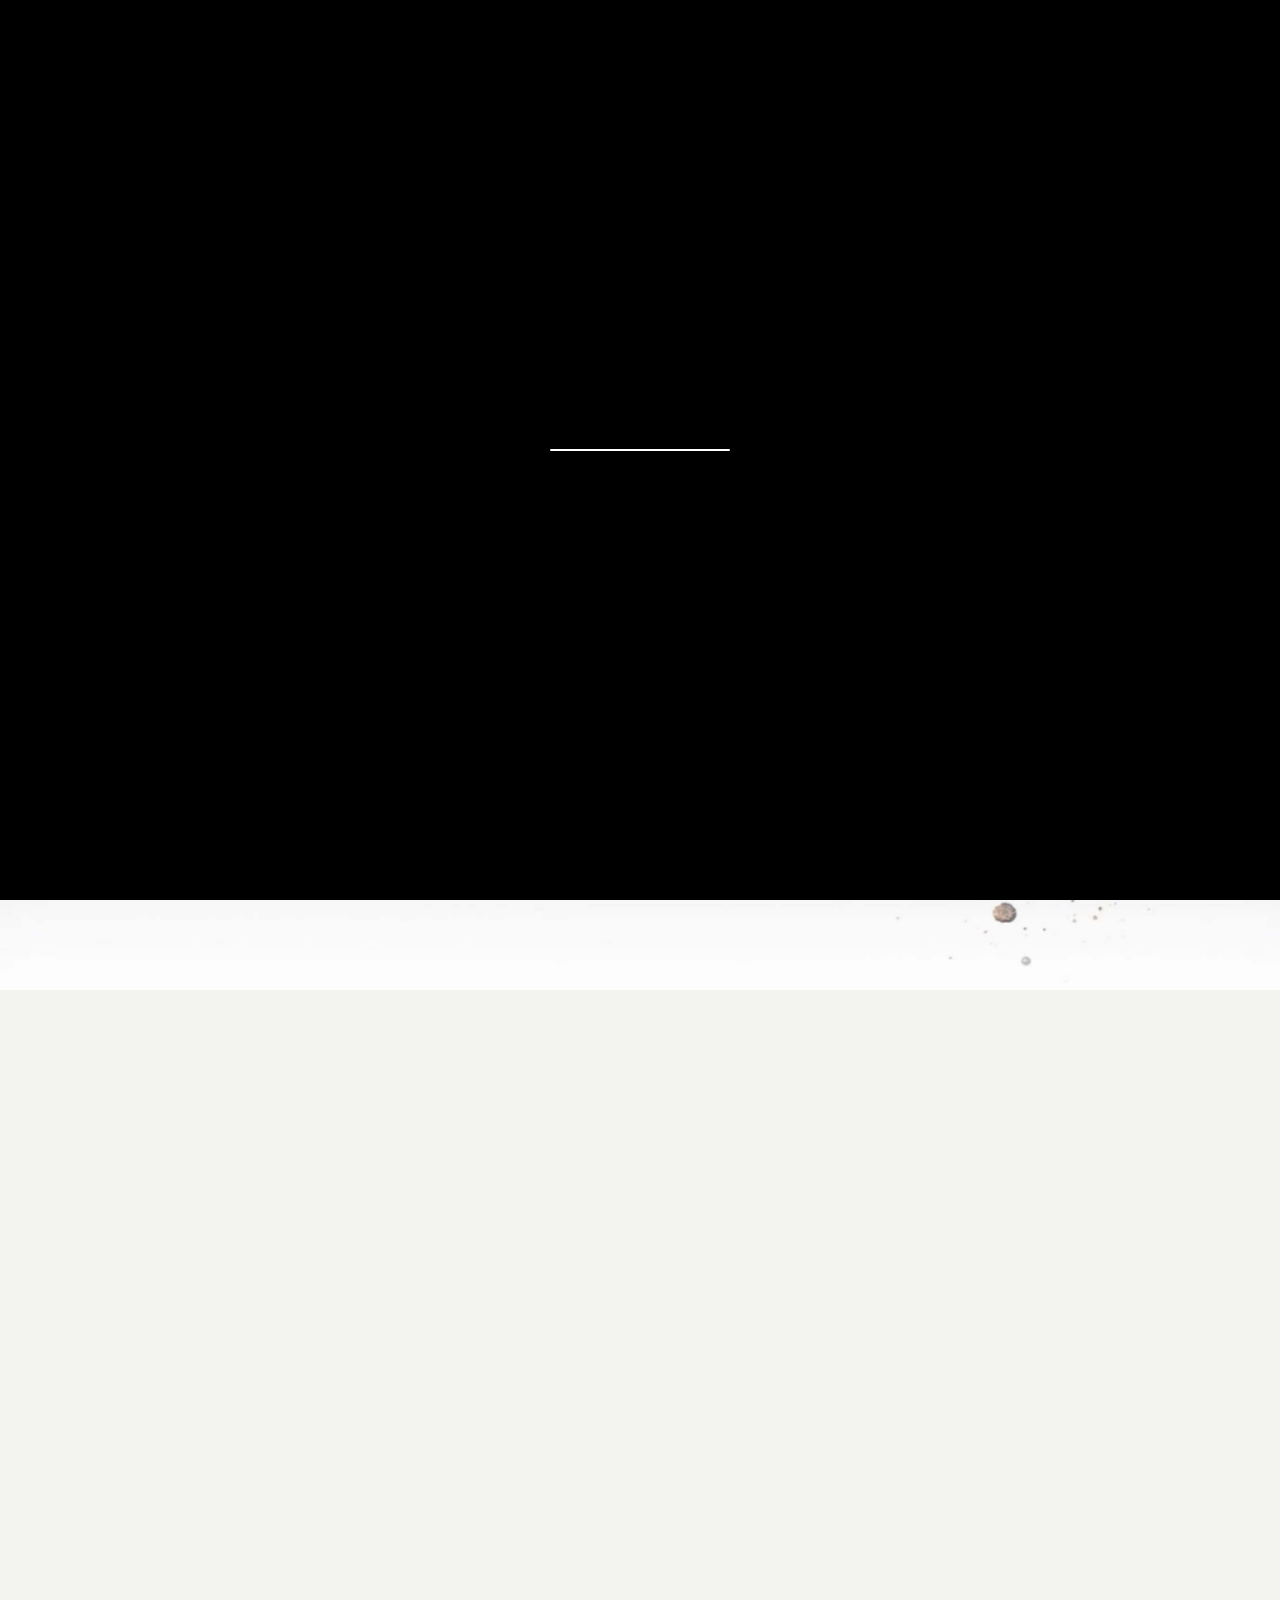
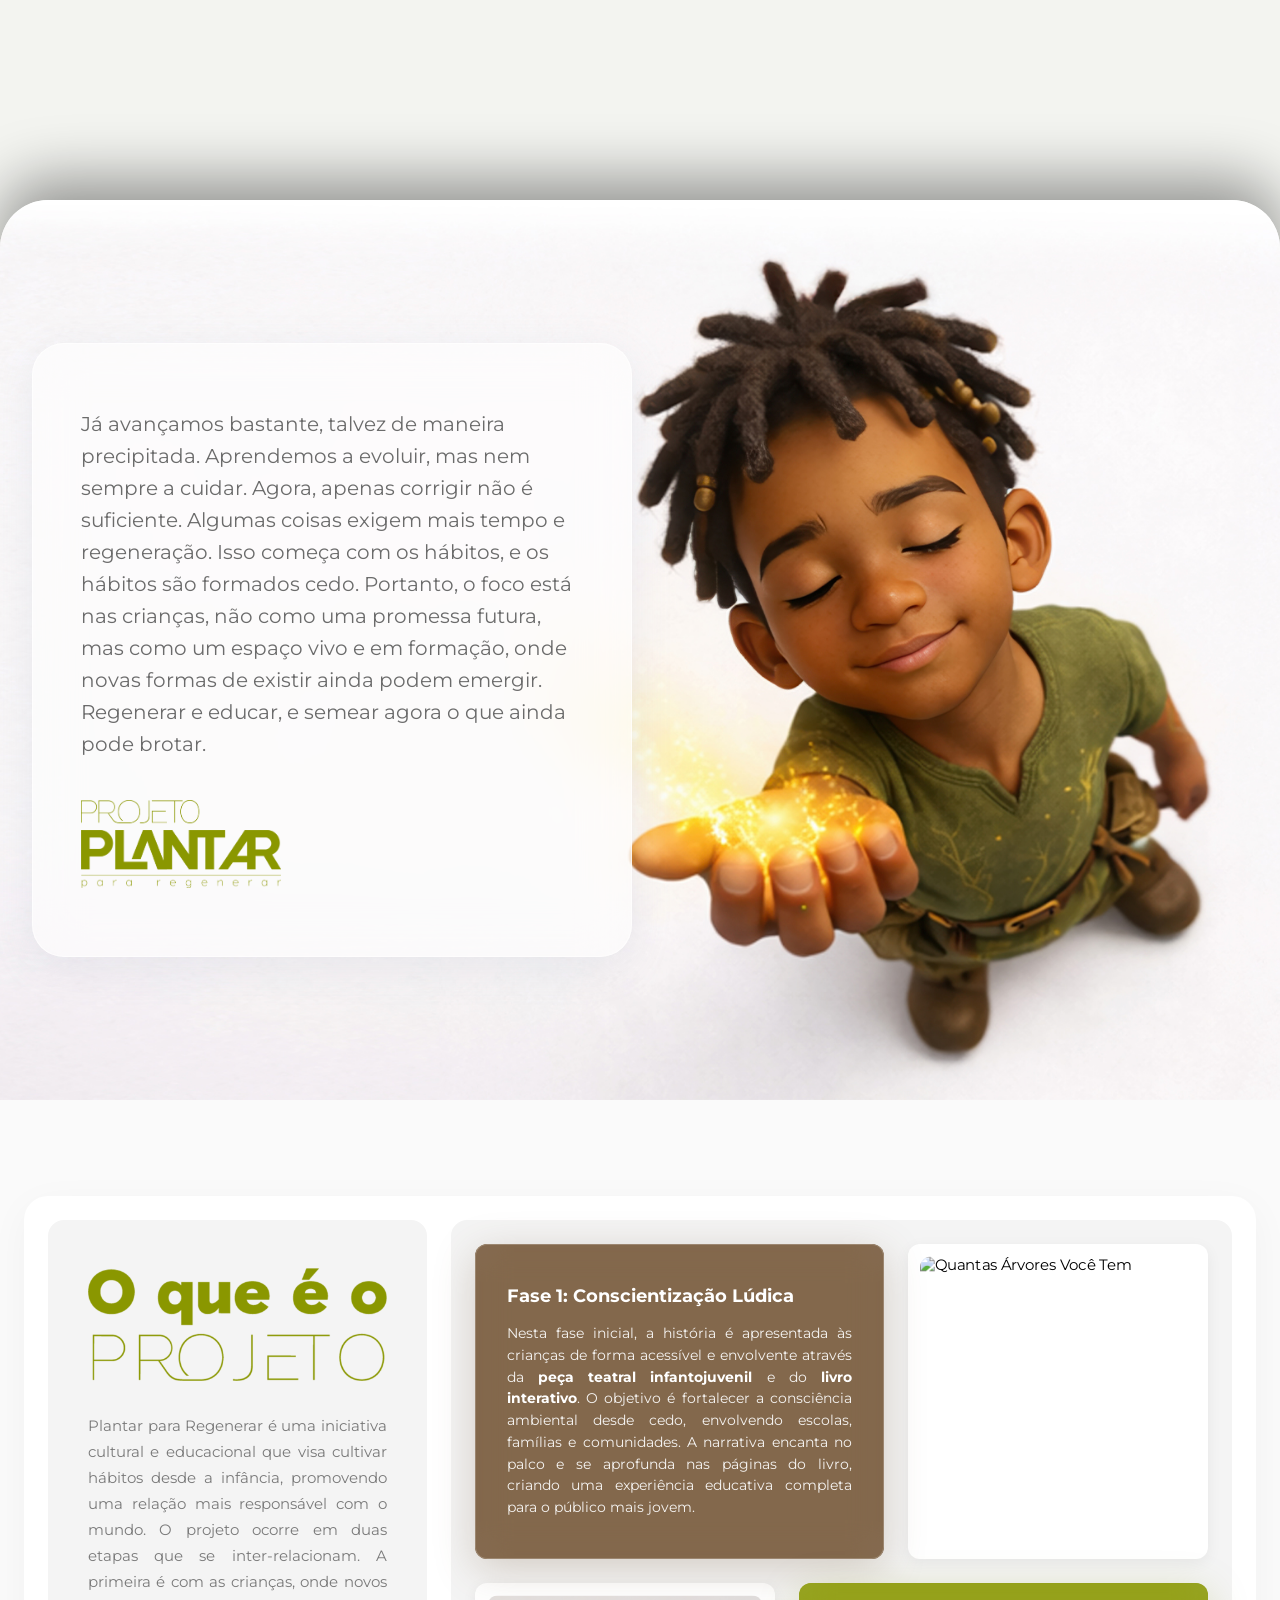
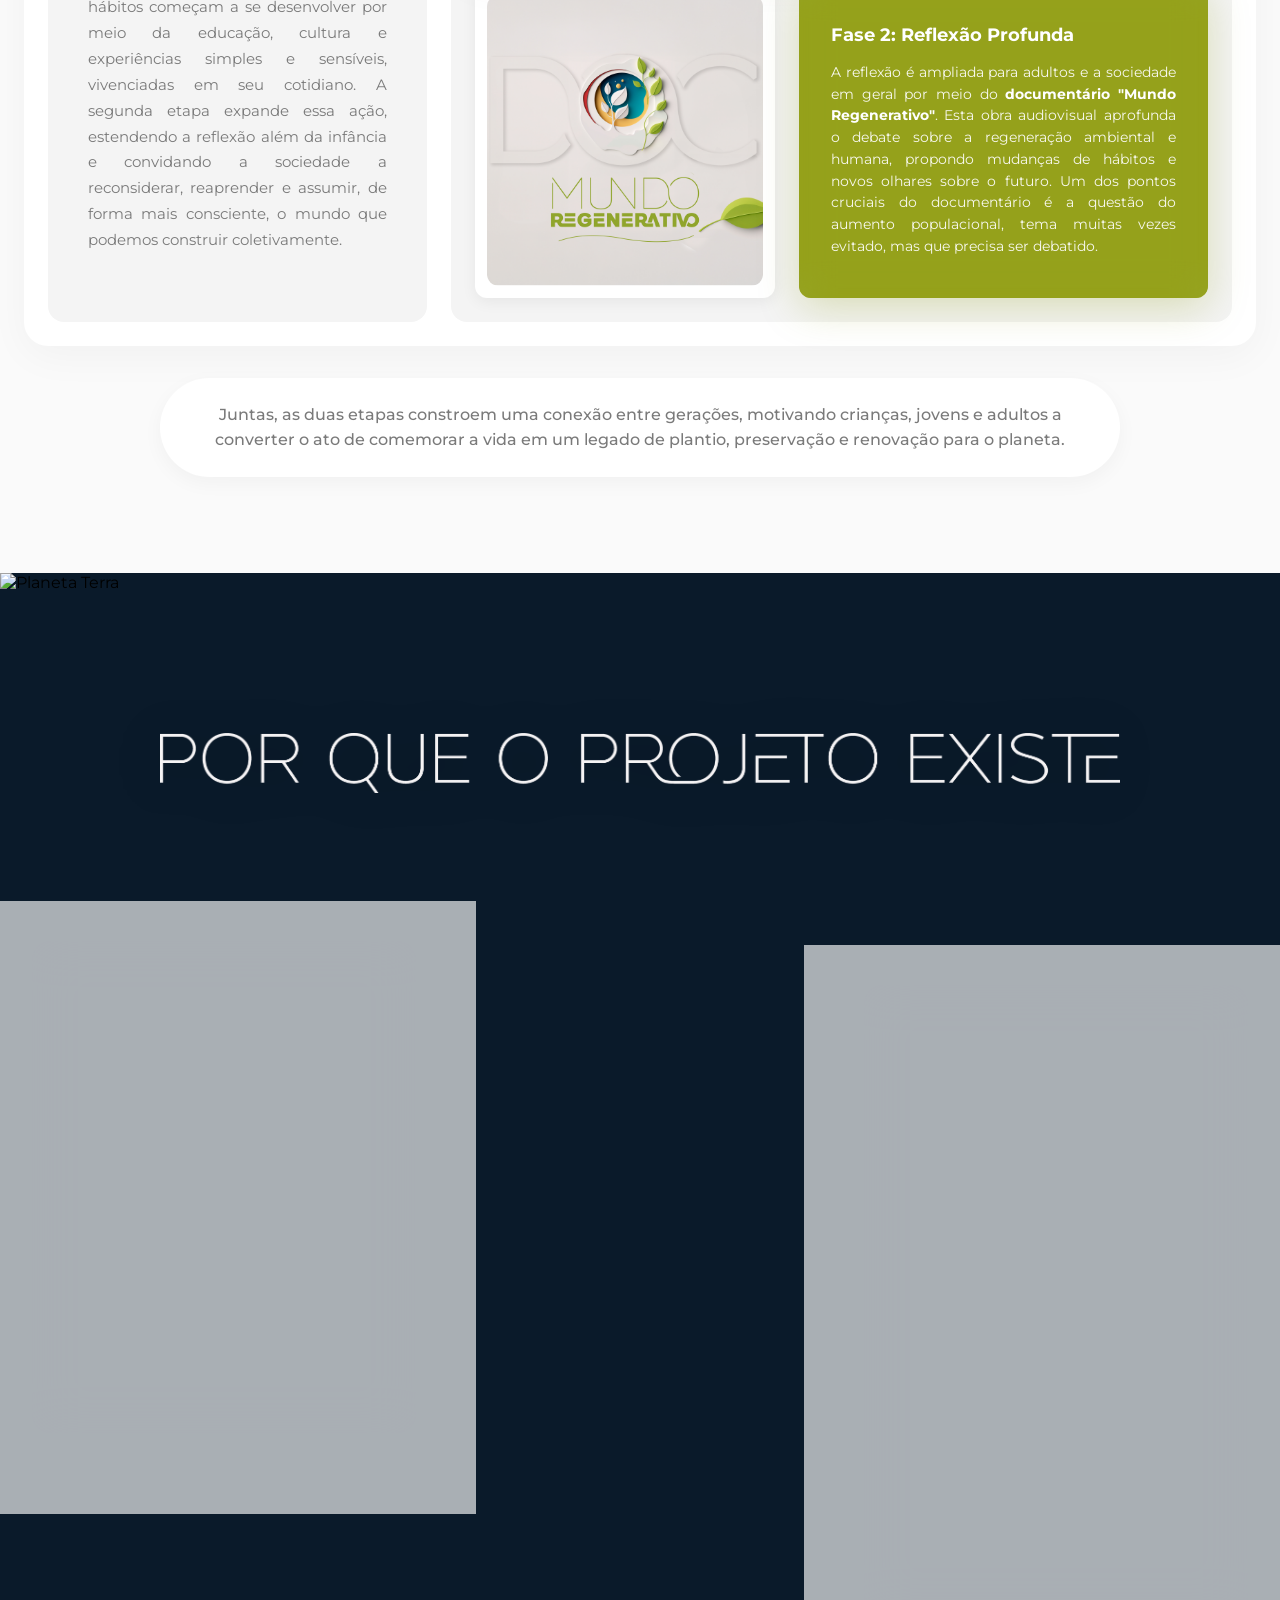
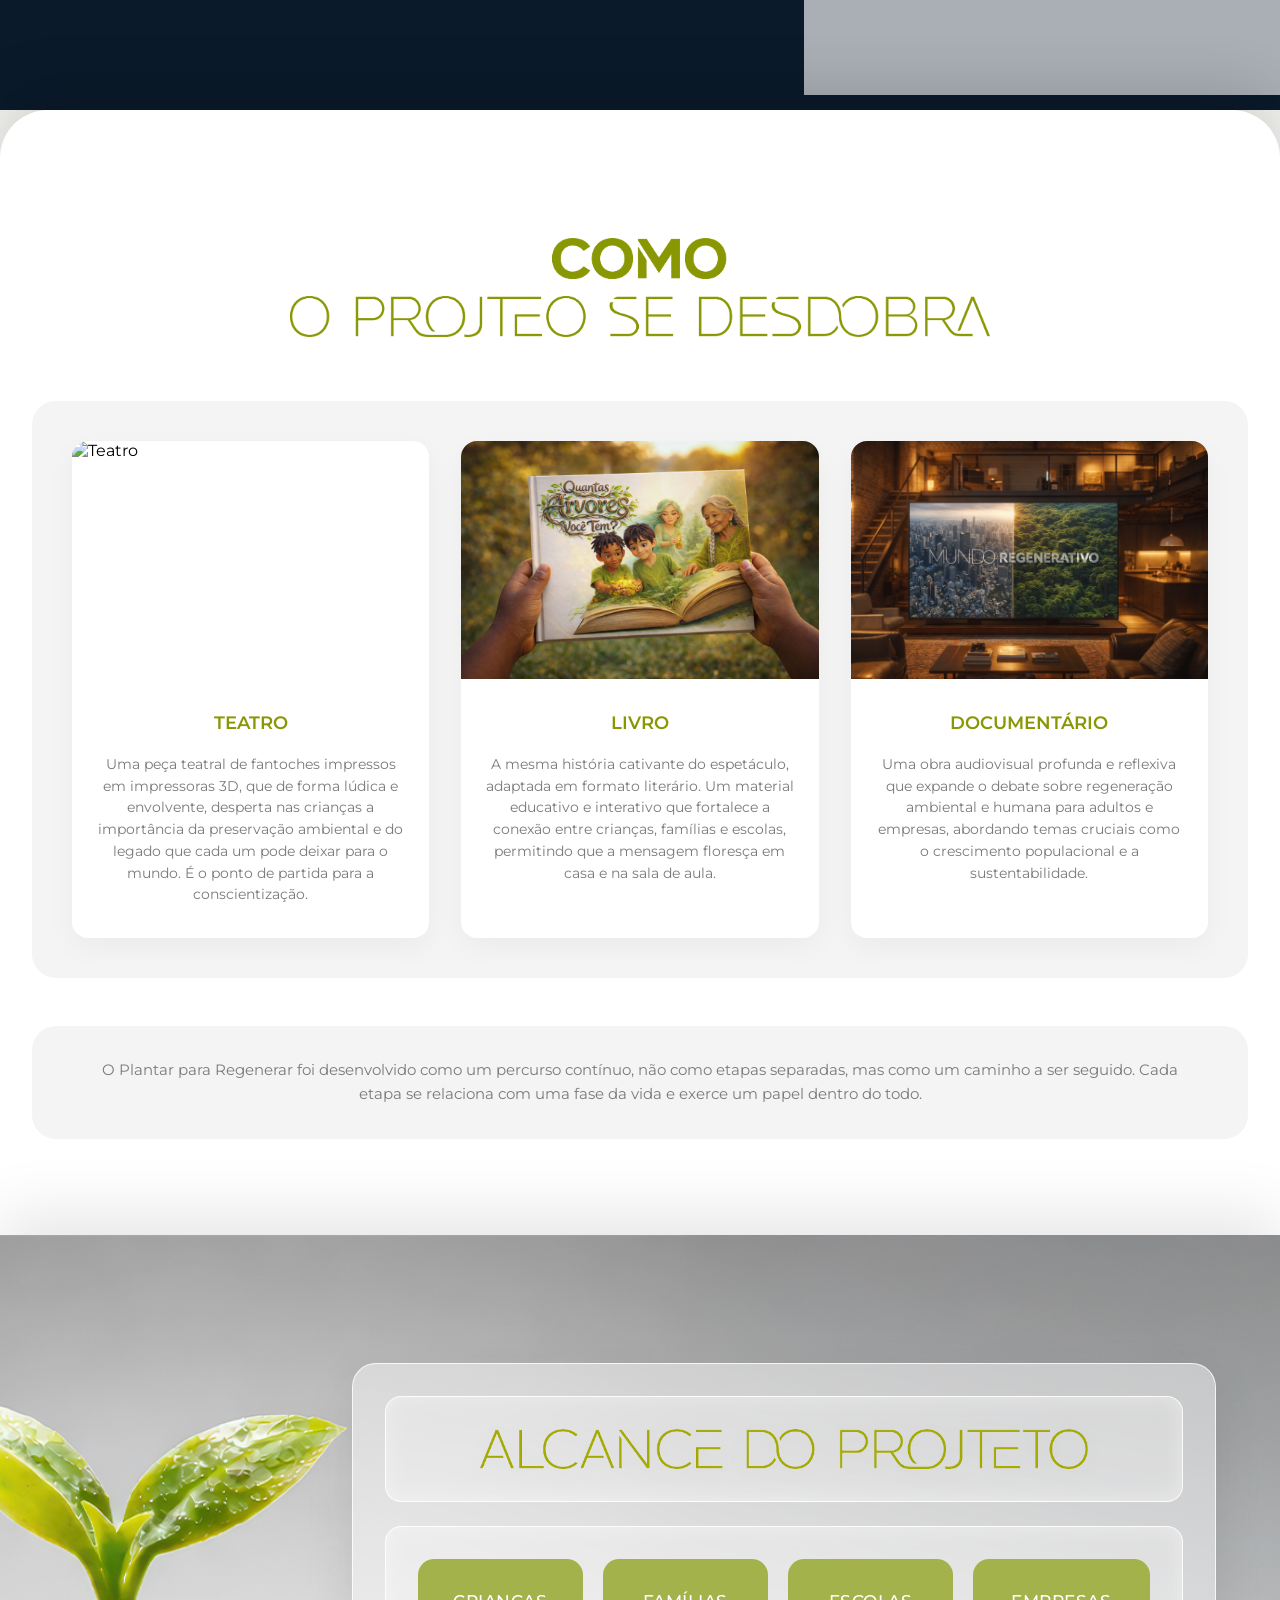
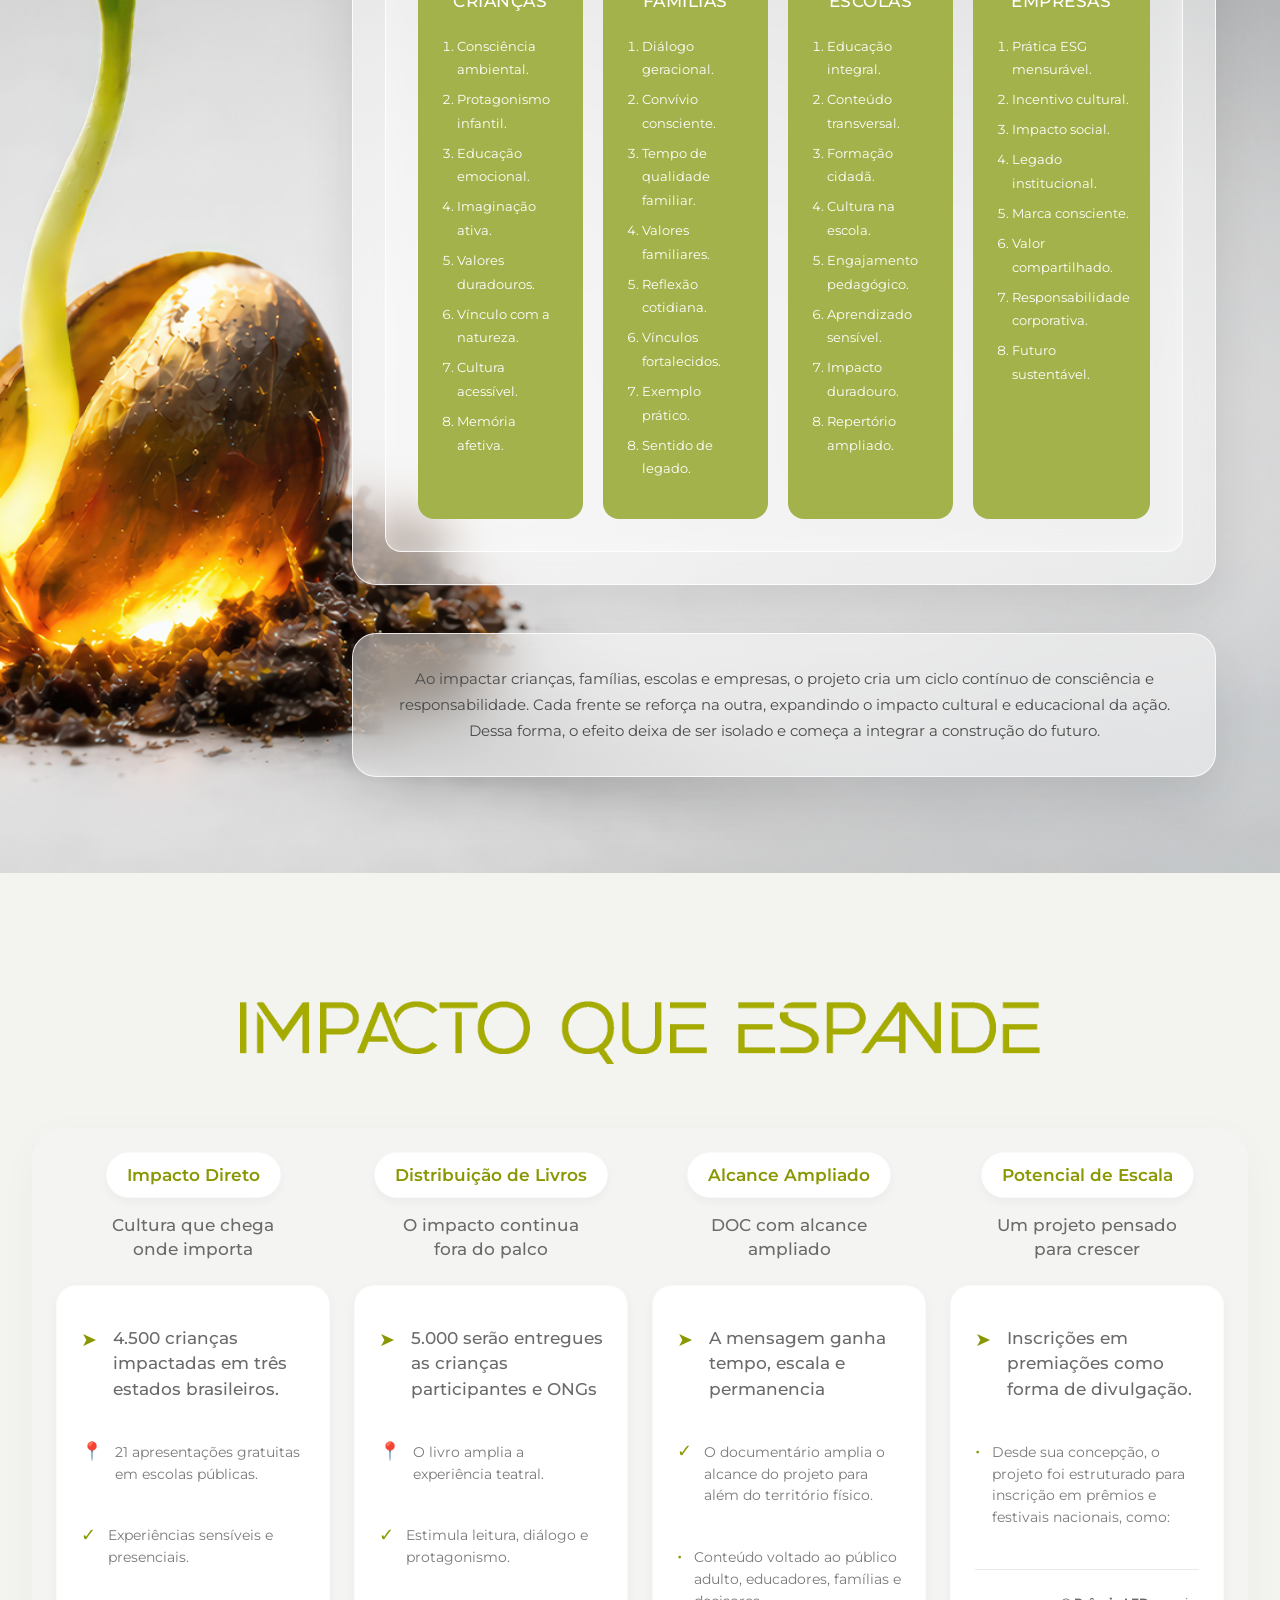
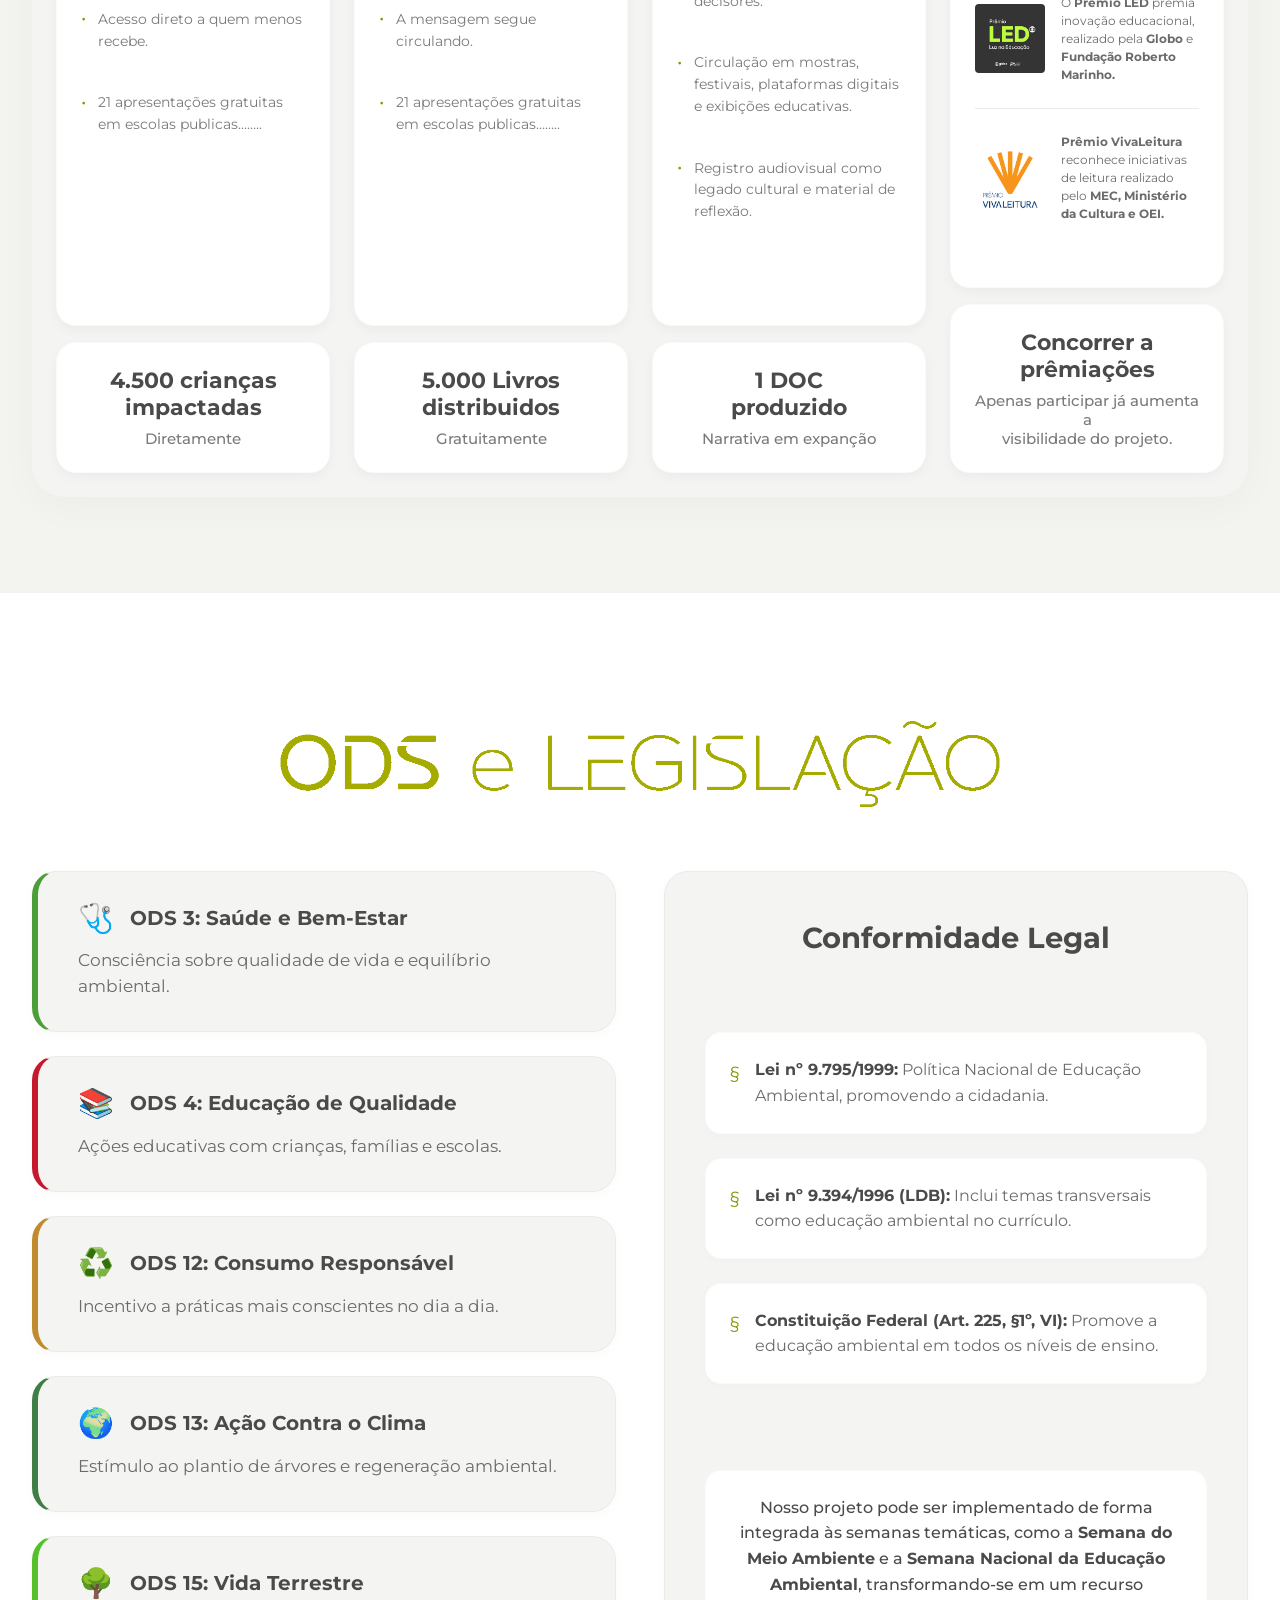
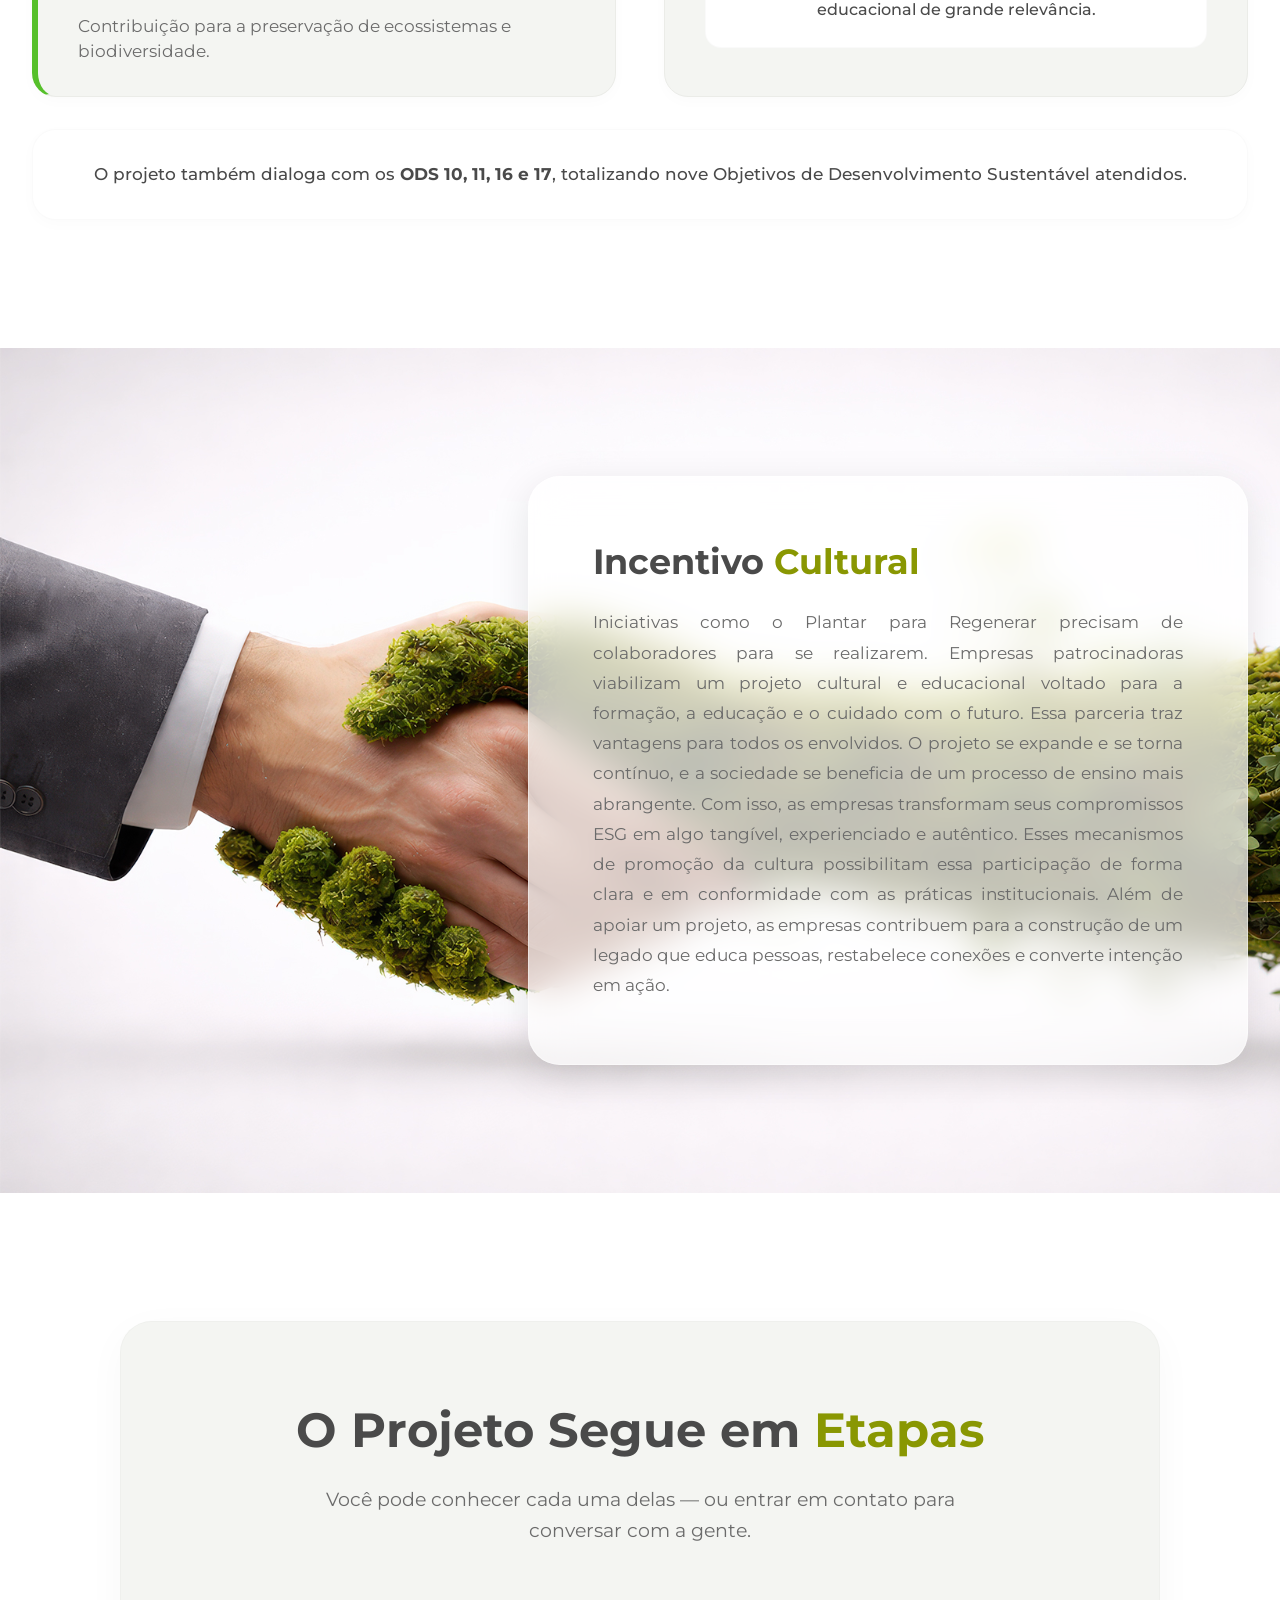
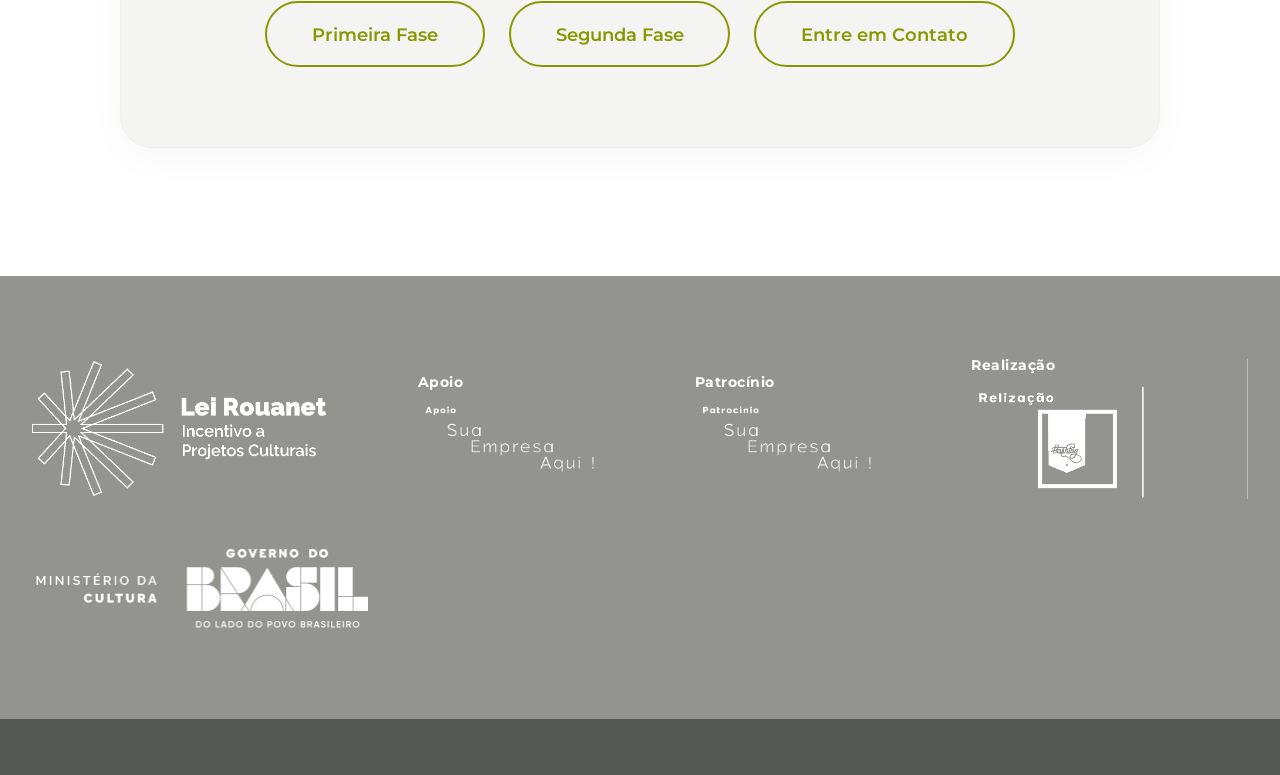
==== commit 215f8dc2: "Fix broken links across all HTML files" ====
--- a/index.html
+++ b/index.html
@@ -2489,7 +2489,7 @@
 
                 <div class="footer-logo-box patrocinio">
                     <span class="footer-logo-title">Patrocínio</span>
-                    <img src="assets/images/Branding-Imagens_-_Site-Home-Dobra_10-leirouanetincentivoaprojetosemlinhaspositiva-Patroci%CC%81nio.png" alt="Patrocínio: Sua Empresa Aqui">
+                    <img src="assets/images/Branding-Imagens_-_Site-Home-Dobra_10-leirouanetincentivoaprojetosemlinhaspositiva-Patrocinio.png" alt="Patrocínio: Sua Empresa Aqui">
                 </div>
 
                 <div class="footer-logo-box realizacao">
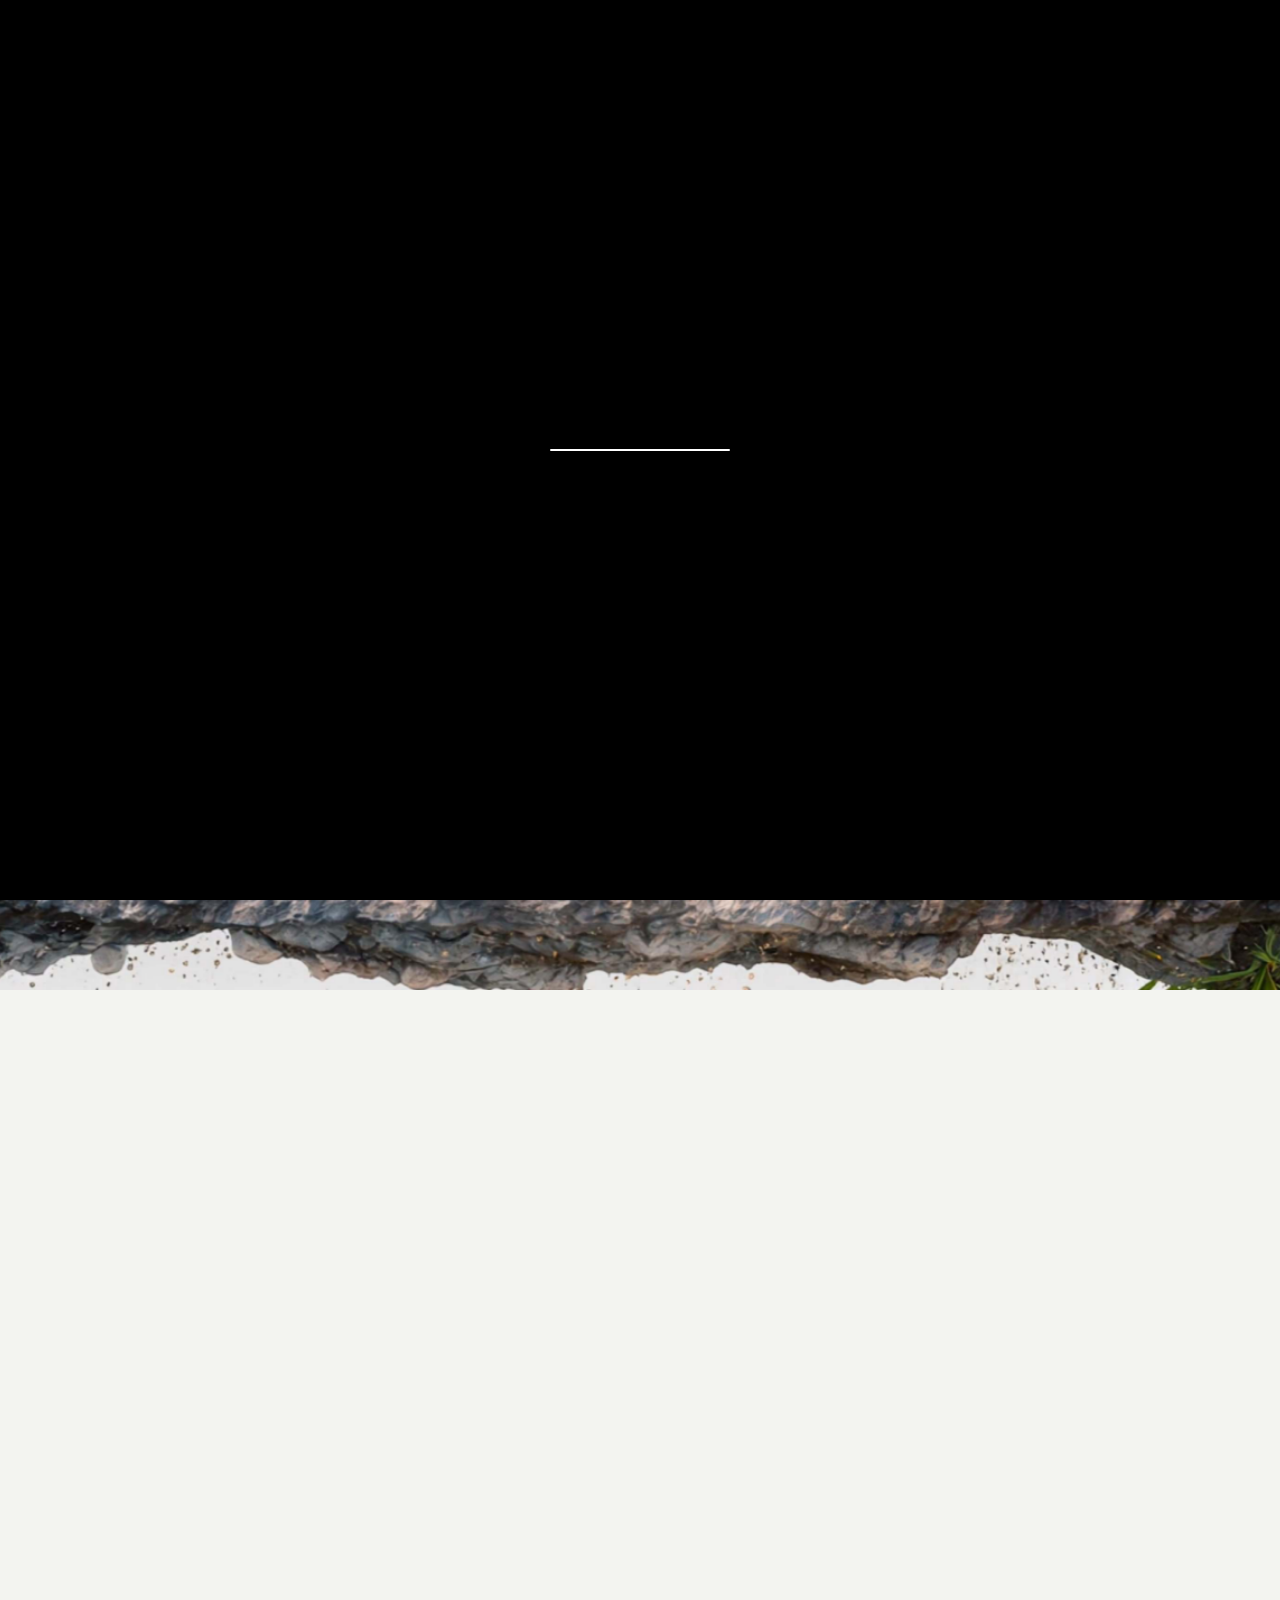
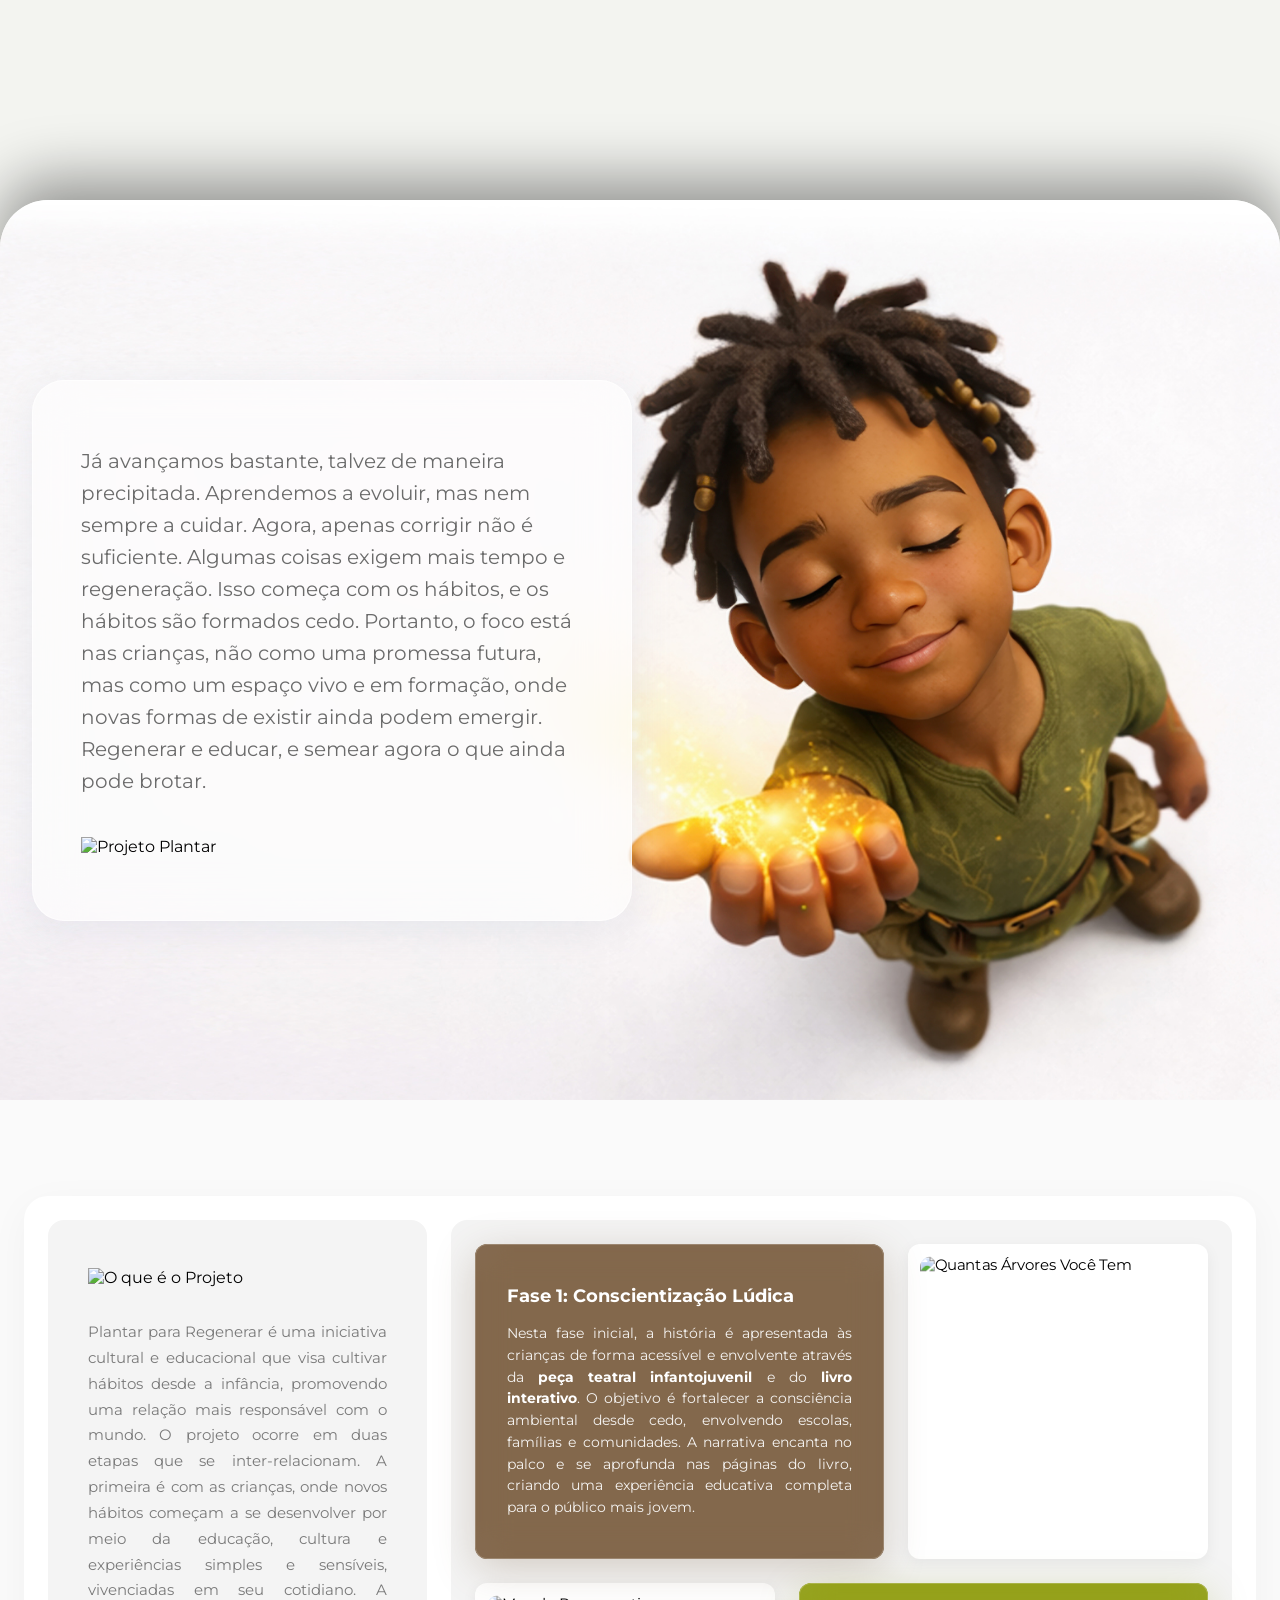
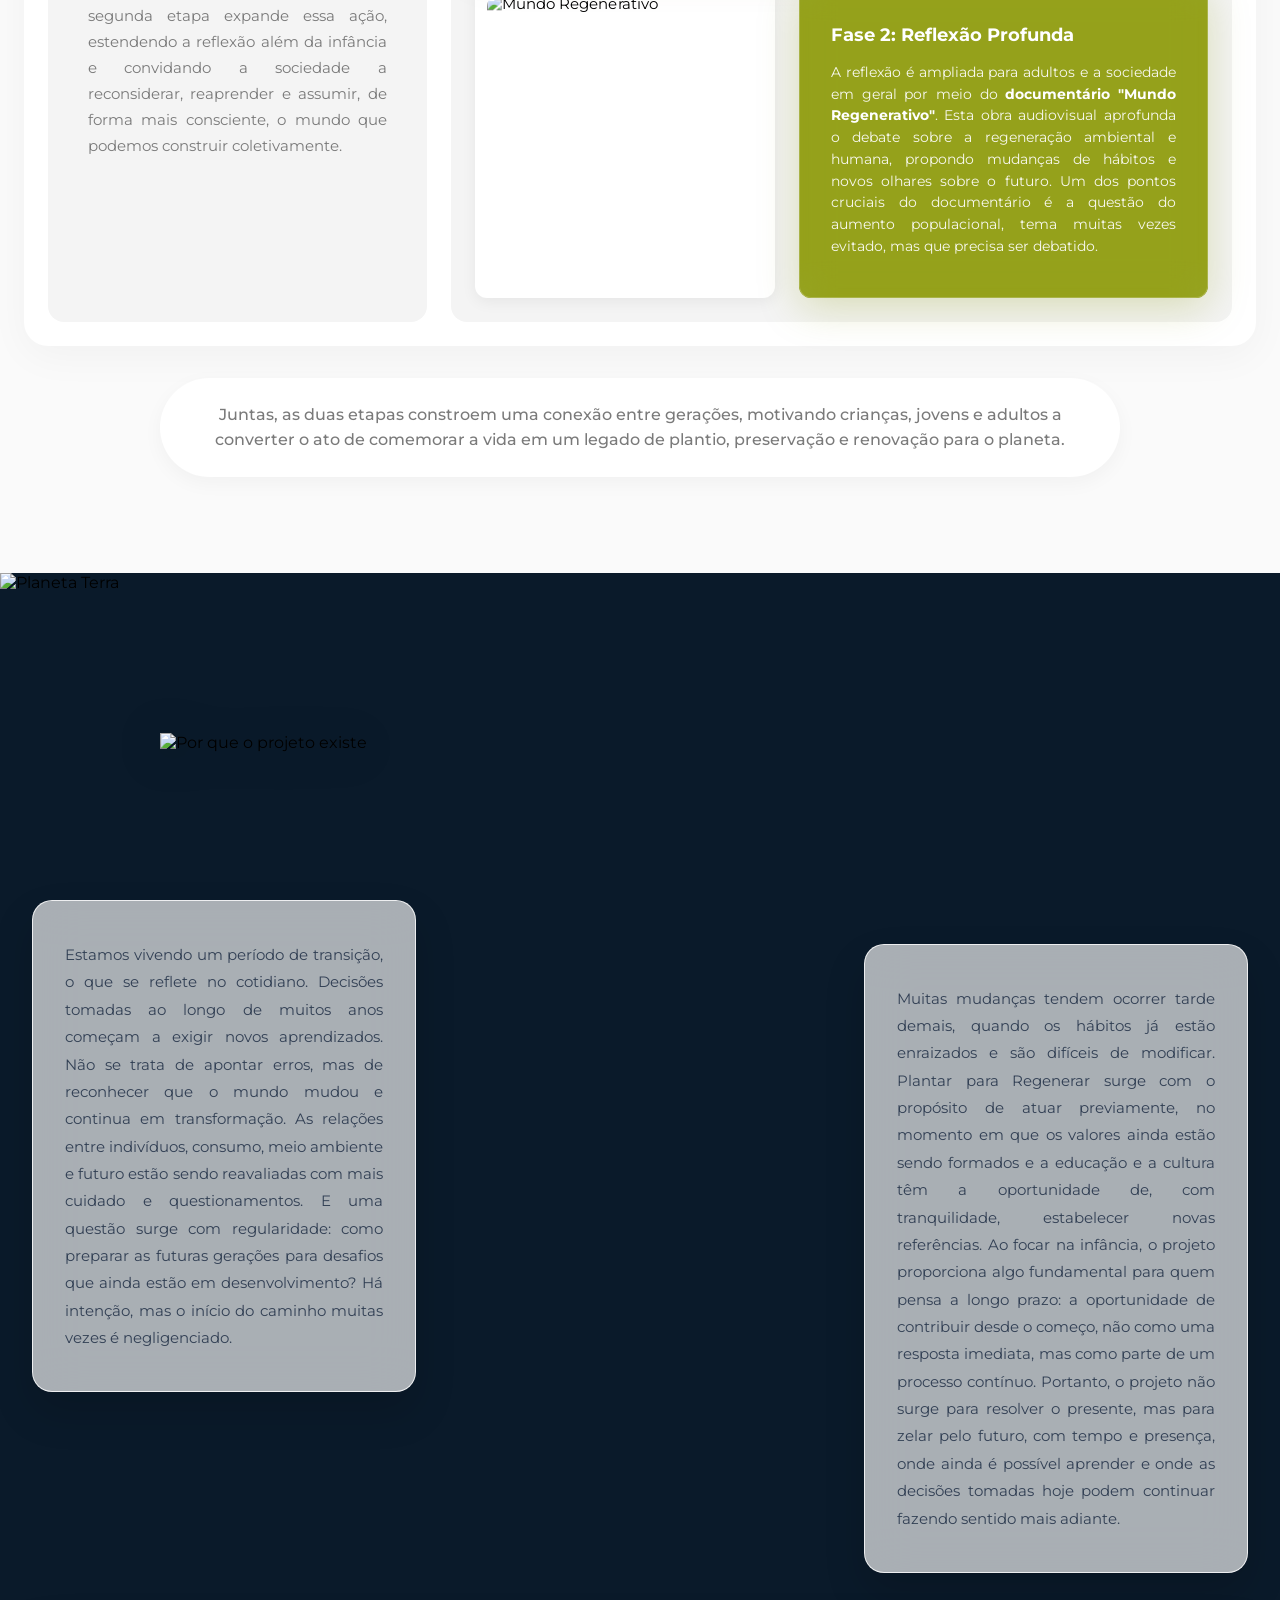
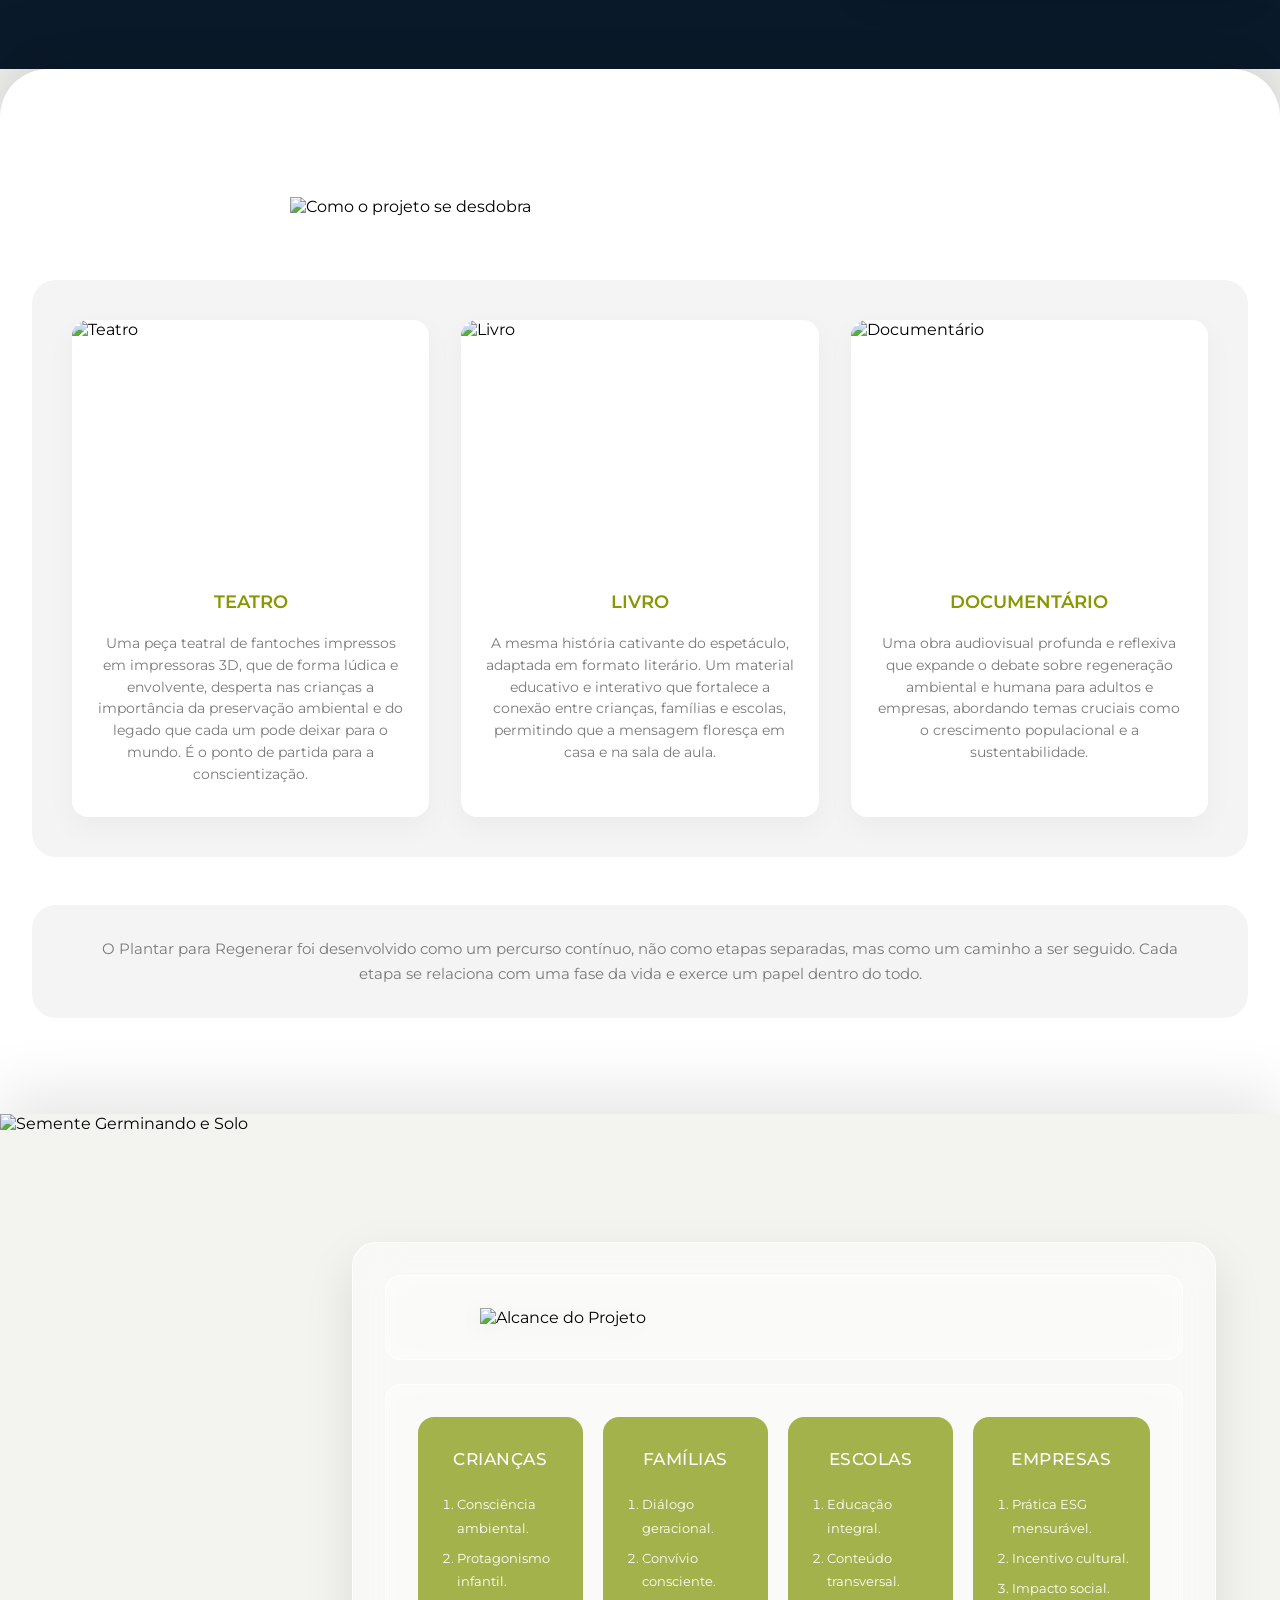
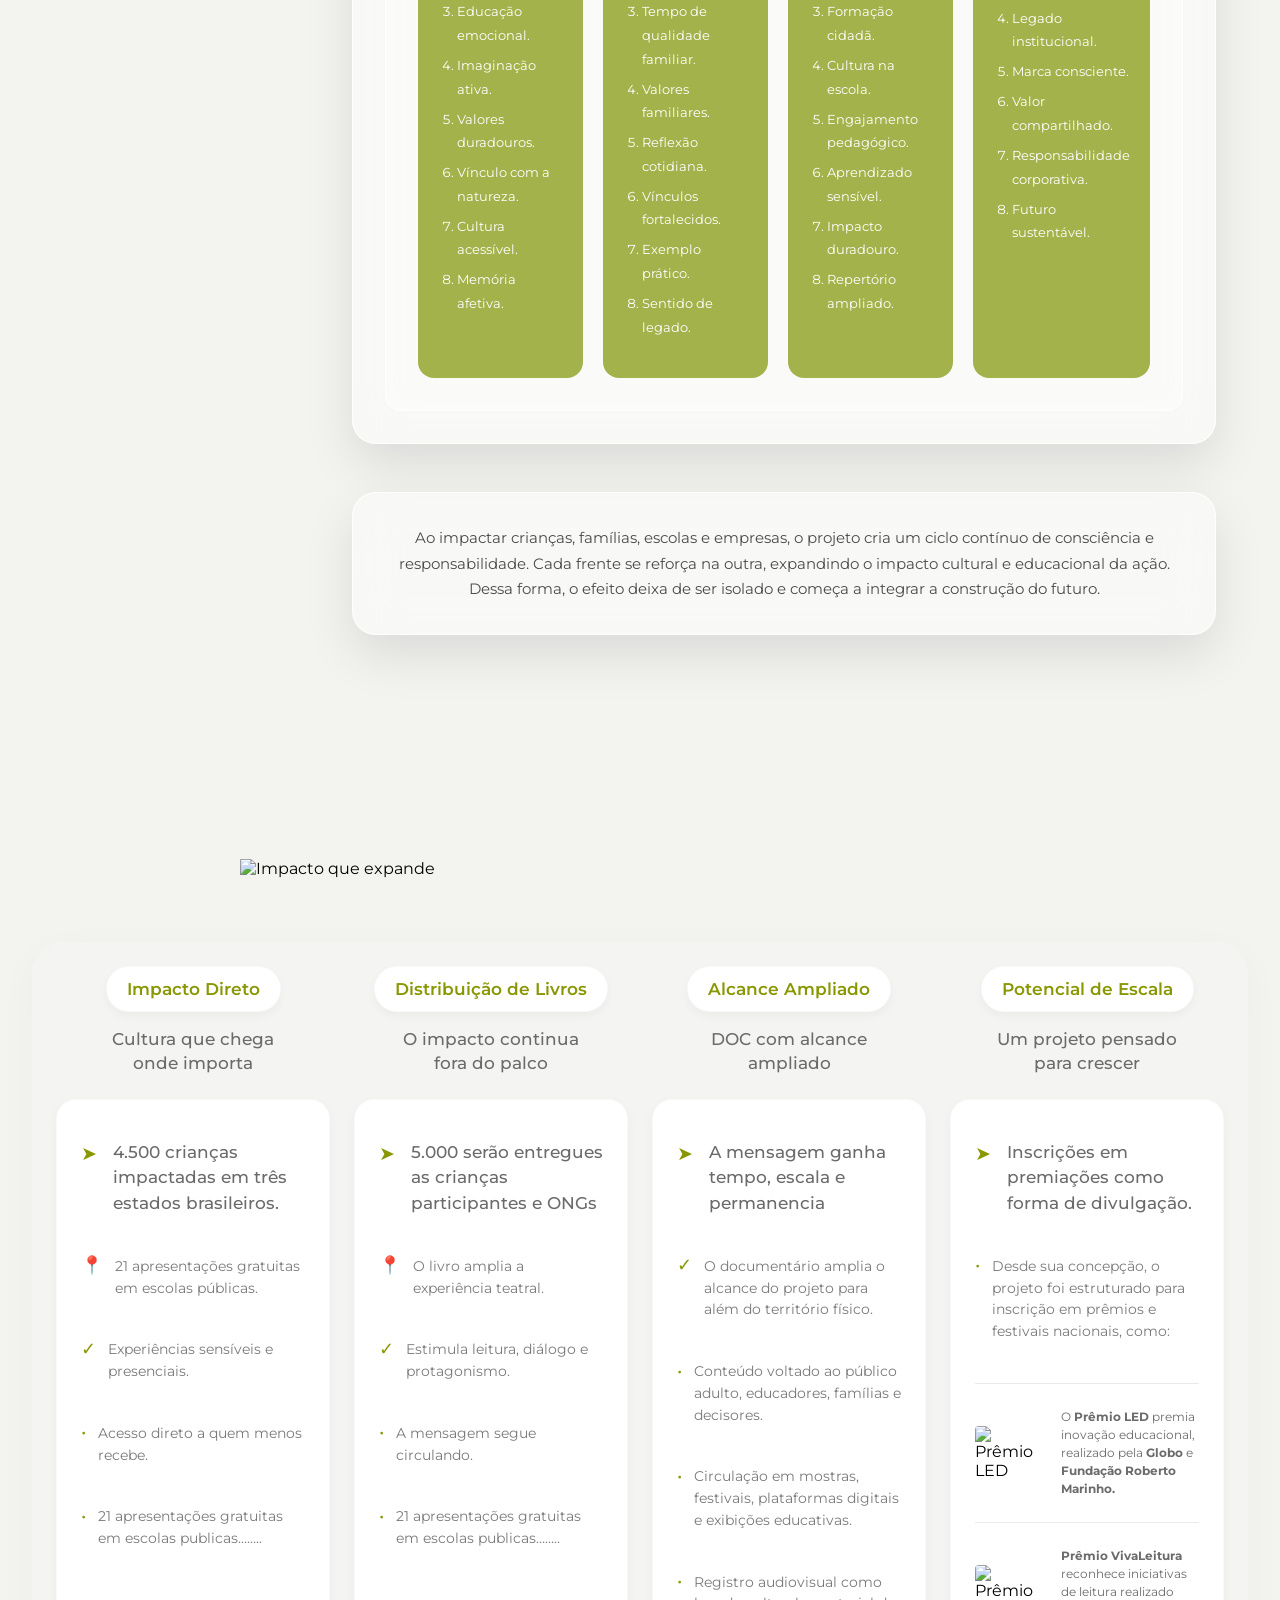
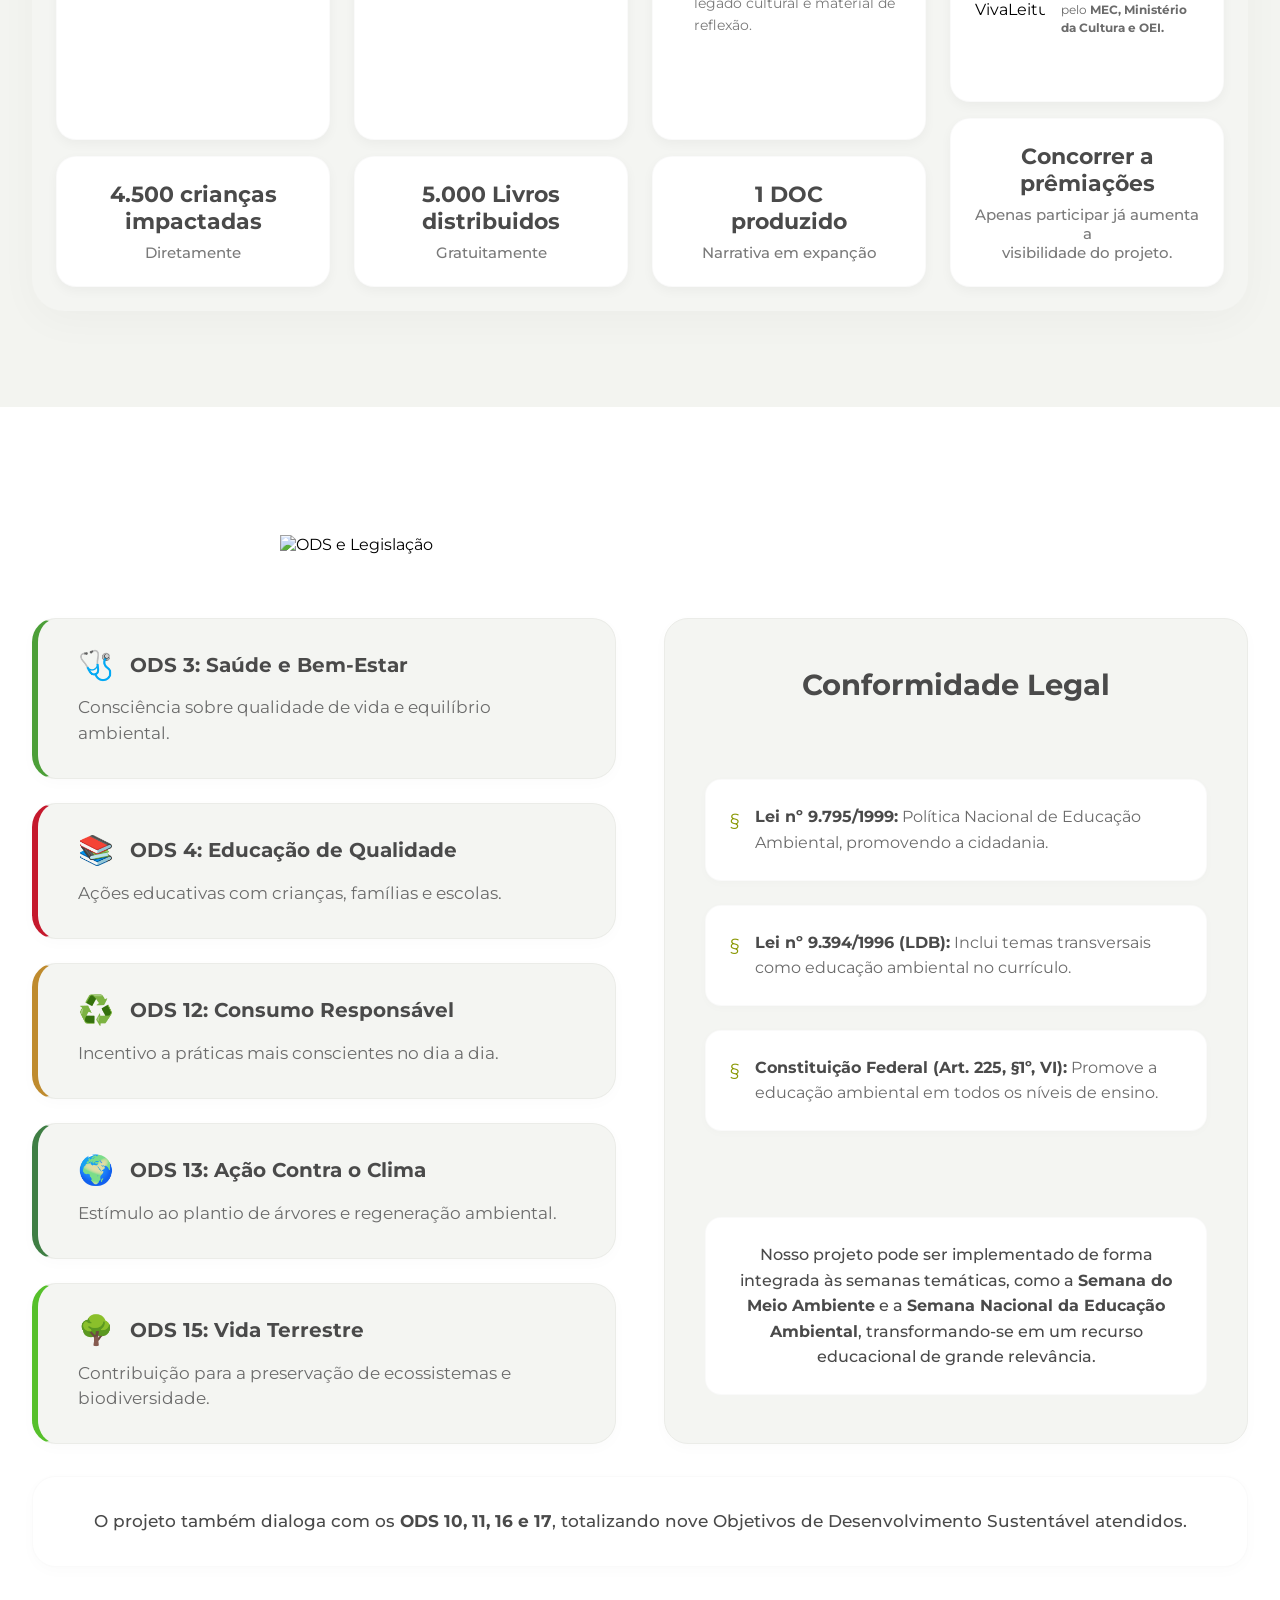
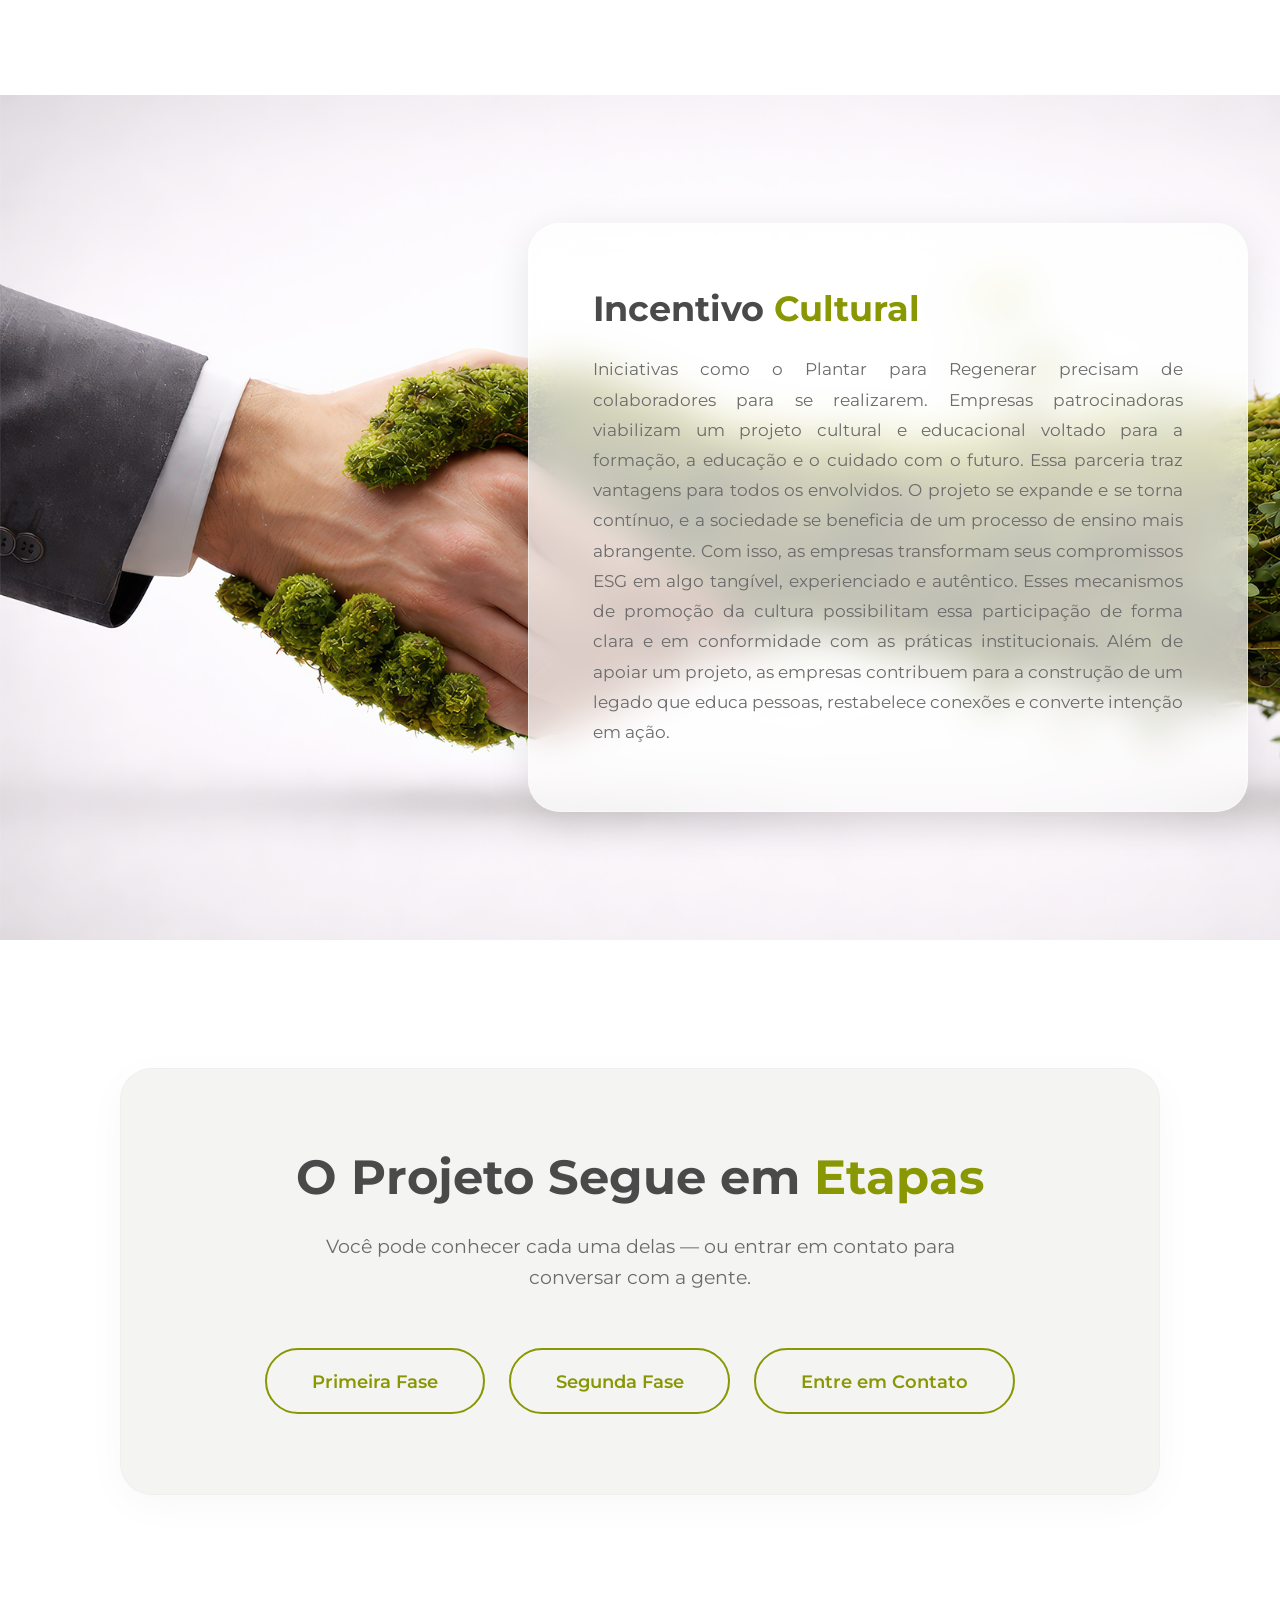
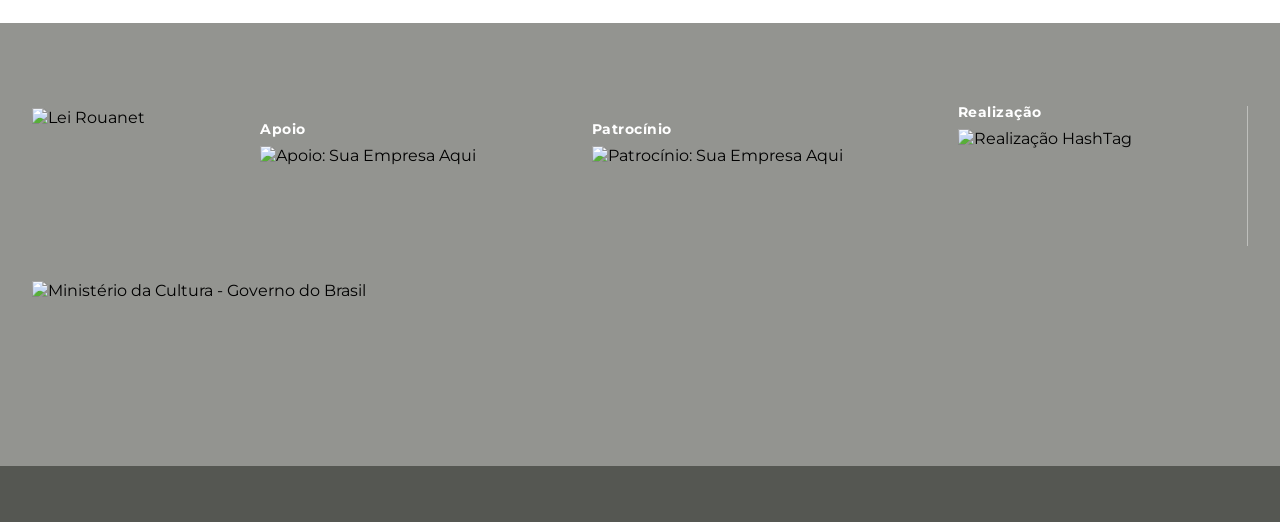
==== commit 42f39808: "Convert all relative links to absolute links" ====
--- a/index.html
+++ b/index.html
@@ -1758,19 +1758,19 @@
         <div class="navbar">
             <div class="nav-brand">
                 <a href="#">
-                    <img src="assets/images/Branding-Imagens_-_Site-Home-Dobra_2-LogoTipografico.png" alt="Projeto Plantar" class="nav-logo">
+                    <img src="/projetoplantar/assets/images/Branding-Imagens_-_Site-Home-Dobra_2-LogoTipografico.png" alt="Projeto Plantar" class="nav-logo">
                 </a>
             </div>
             
             <div class="nav-right">
                 <nav class="nav-links">
                     <a href="#" class="nav-link">Projeto</a>
-                    <a href="pages/primeira-fase.html" class="nav-link">Primeira Fase</a>
-                    <a href="pages/segunda-fase.html" class="nav-link">Segunda Fase</a>
+                    <a href="/projetoplantar/pages/primeira-fase.html" class="nav-link">Primeira Fase</a>
+                    <a href="/projetoplantar/pages/segunda-fase.html" class="nav-link">Segunda Fase</a>
                 </nav>
 
                 <div class="nav-actions">
-                    <a href="pages/contato.html" class="nav-cta">Contato</a>
+                    <a href="/projetoplantar/pages/contato.html" class="nav-cta">Contato</a>
                 </div>
 
                 <!-- Menu Hamburger Mobile -->
@@ -1784,9 +1784,9 @@
             <!-- Menu Dropdown Mobile (Apenas visível via JS) -->
             <div class="nav-mobile-dropdown">
                 <a href="#" class="nav-link">Projeto</a>
-                <a href="pages/primeira-fase.html" class="nav-link">Primeira Fase</a>
-                <a href="pages/segunda-fase.html" class="nav-link">Segunda Fase</a>
-                <a href="pages/contato.html" class="nav-cta">Contato</a>
+                <a href="/projetoplantar/pages/primeira-fase.html" class="nav-link">Primeira Fase</a>
+                <a href="/projetoplantar/pages/segunda-fase.html" class="nav-link">Segunda Fase</a>
+                <a href="/projetoplantar/pages/contato.html" class="nav-cta">Contato</a>
             </div>
             
         </div>
@@ -1806,14 +1806,14 @@
     <!-- Conteúdo do Site (Dobra 2 em diante) -->
     <main id="projeto" class="section-dobra-2">
         <!-- Background Imagem Responsiva -->
-        <img class="dobra-2-bg" src="assets/images/Branding-Imagens_-_Site-Home-Dobra_2-Camada-3-V2.jpg" alt="Fundo Dobra 2">
+        <img class="dobra-2-bg" src="/projetoplantar/assets/images/Branding-Imagens_-_Site-Home-Dobra_2-Camada-3-V2.jpg" alt="Fundo Dobra 2">
 
         <div class="dobra-2-content">
             <div class="dobra-2-glass-card" id="dobra2-card">
                 <p class="dobra-2-text">
                     Já avançamos bastante, talvez de maneira precipitada. Aprendemos a evoluir, mas nem sempre a cuidar. Agora, apenas corrigir não é suficiente. Algumas coisas exigem mais tempo e regeneração. Isso começa com os hábitos, e os hábitos são formados cedo. Portanto, o foco está nas crianças, não como uma promessa futura, mas como um espaço vivo e em formação, onde novas formas de existir ainda podem emergir. Regenerar e educar, e semear agora o que ainda pode brotar.
                 </p>
-                <img src="assets/images/Branding-Imagens_-_Site-Home-Dobra_2-LogoTipografico.png" alt="Projeto Plantar" class="dobra-2-logo">
+                <img src="/projetoplantar/assets/images/Branding-Imagens_-_Site-Home-Dobra_2-LogoTipografico.png" alt="Projeto Plantar" class="dobra-2-logo">
             </div>
         </div>
     </main>
@@ -1825,7 +1825,7 @@
             
             <!-- Coluna Esquerda (Fundo Cinza) -->
             <div class="d3-col-left">
-                <img src="assets/images/Branding-Imagens_-_Site-Home-Dobra_2-O_que_%C3%A9_o__PROJETO_.png" alt="O que é o Projeto" class="d3-title-img">
+                <img src="/projetoplantar/assets/images/Branding-Imagens_-_Site-Home-Dobra_2-O_que_%C3%A9_o__PROJETO_.png" alt="O que é o Projeto" class="d3-title-img">
                 <p class="d3-text-main">
                     Plantar para Regenerar é uma iniciativa cultural e educacional que visa cultivar hábitos desde a infância, promovendo uma relação mais responsável com o mundo. O projeto ocorre em duas etapas que se inter-relacionam. A primeira é com as crianças, onde novos hábitos começam a se desenvolver por meio da educação, cultura e experiências simples e sensíveis, vivenciadas em seu cotidiano. A segunda etapa expande essa ação, estendendo a reflexão além da infância e convidando a sociedade a reconsiderar, reaprender e assumir, de forma mais consciente, o mundo que podemos construir coletivamente.
                 </p>
@@ -1848,7 +1848,7 @@
                     <div class="d3-box solid-white">
                         <picture class="d3-grid-picture">
                             <!-- Mobile / Desktop usam a mesma base mas ajustadas no CSS -->
-                            <img src="assets/images/Branding-Imagens_-_Site-Home-Dobra_2-QAVT.jpg" alt="Quantas Árvores Você Tem" class="d3-grid-img qavt-img">
+                            <img src="/projetoplantar/assets/images/Branding-Imagens_-_Site-Home-Dobra_2-QAVT.jpg" alt="Quantas Árvores Você Tem" class="d3-grid-img qavt-img">
                         </picture>
                     </div>
                 </div>
@@ -1861,7 +1861,7 @@
                             <!-- Imagem PNG para o Celular (Mobile) -->
                             <source media="(max-width: 768px)" srcset="assets/images/Branding-Imagens_-_Site-Home-Dobra_2-Capa-DOC.png">
                             <!-- Imagem JPG para o Desktop -->
-                            <img src="assets/images/Branding-Imagens_-_Site-Home-Dobra_2-Capa-DOC.jpg" alt="Mundo Regenerativo" class="d3-grid-img doc-img">
+                            <img src="/projetoplantar/assets/images/Branding-Imagens_-_Site-Home-Dobra_2-Capa-DOC.jpg" alt="Mundo Regenerativo" class="d3-grid-img doc-img">
                         </picture>
                     </div>
 
@@ -2014,12 +2014,12 @@
             <picture>
                 <!-- Espaços na URL devem ser convertidos para %20 no srcset para não quebrar no navegador -->
                 <source media="(max-width: 1024px)" srcset="assets/images/Branding-Imagens_-_Site-Home-Dobra_3-Backdrop-Dobra-3-Verdical.jpg">
-                <img src="assets/images/Branding-Imagens_-_Site-Home-Dobra_3-Backdrop-dobra-3-gigapixel-cgi-6x.jpg" alt="Planeta Terra">
+                <img src="/projetoplantar/assets/images/Branding-Imagens_-_Site-Home-Dobra_3-Backdrop-dobra-3-gigapixel-cgi-6x.jpg" alt="Planeta Terra">
             </picture>
         </div>
 
         <!-- Título Tipográfico Brilhante -->
-        <img src="assets/images/Branding-Imagens_-_Site-Home-Dobra_3-POR-QUE-O-PROJETO-EXISTE.png" alt="Por que o projeto existe" class="d4-title-img">
+        <img src="/projetoplantar/assets/images/Branding-Imagens_-_Site-Home-Dobra_3-POR-QUE-O-PROJETO-EXISTE.png" alt="Por que o projeto existe" class="d4-title-img">
 
         <!-- Conteúdo: Painéis laterais -->
         <div class="d4-content">
@@ -2044,14 +2044,14 @@
     ══════════════════════════════════════════════════ -->
     <section id="como-se-desdobra" class="section-dobra-5">
         <!-- Title -->
-        <img src="assets/images/Branding-Imagens_-_Site-Home-Dobra_4-COMO-O-PROJTEO-SE-DESDOBRA-copiar1.png" alt="Como o projeto se desdobra" class="d5-title-img">
+        <img src="/projetoplantar/assets/images/Branding-Imagens_-_Site-Home-Dobra_4-COMO-O-PROJTEO-SE-DESDOBRA-copiar1.png" alt="Como o projeto se desdobra" class="d5-title-img">
 
         <!-- Gray Container -->
         <div class="d5-cards-container">
             <!-- Card 1 -->
             <div class="d5-card">
                 <div class="d5-card-img-wrapper">
-                    <img src="assets/images/Branding-Imagens_-_Site-Home-Dobra_4-pacoantoninus_corrigir_o_dedo_--ar_32_--raw_--sref_httpss.mj.ru_2cd76260-fb76-4938-b3df-ae3ee9df5d91-gigapixel-high_fidelity_v2-2x.png" alt="Teatro">
+                    <img src="/projetoplantar/assets/images/Branding-Imagens_-_Site-Home-Dobra_4-pacoantoninus_corrigir_o_dedo_--ar_32_--raw_--sref_httpss.mj.ru_2cd76260-fb76-4938-b3df-ae3ee9df5d91-gigapixel-high_fidelity_v2-2x.png" alt="Teatro">
                 </div>
                 <div class="d5-card-content">
                     <h3 class="d5-card-title">TEATRO</h3>
@@ -2062,7 +2062,7 @@
             <!-- Card 2 -->
             <div class="d5-card">
                 <div class="d5-card-img-wrapper">
-                    <img src="assets/images/Branding-Imagens_-_Site-Home-Dobra_4-CAPA-Livro.jpg" alt="Livro">
+                    <img src="/projetoplantar/assets/images/Branding-Imagens_-_Site-Home-Dobra_4-CAPA-Livro.jpg" alt="Livro">
                 </div>
                 <div class="d5-card-content">
                     <h3 class="d5-card-title">LIVRO</h3>
@@ -2073,7 +2073,7 @@
             <!-- Card 3 -->
             <div class="d5-card">
                 <div class="d5-card-img-wrapper">
-                    <img src="assets/images/Branding-Imagens_-_Site-Home-Dobra_4-ChatGPT_Image_22_de_jan._de_2026%2C_19_35_42.png" alt="Documentário">
+                    <img src="/projetoplantar/assets/images/Branding-Imagens_-_Site-Home-Dobra_4-ChatGPT_Image_22_de_jan._de_2026%2C_19_35_42.png" alt="Documentário">
                 </div>
                 <div class="d5-card-content">
                     <h3 class="d5-card-title">DOCUMENTÁRIO</h3>
@@ -2096,7 +2096,7 @@
         <div class="d6-bg">
             <picture>
                 <source media="(max-width: 768px)" srcset="assets/images/Branding-Imagens_-_Site-Home-Dobra_5-ChatGPT-Image-12-de-jan.-de-2026%2C-21_34_38.jpg">
-                <img src="assets/images/Branding-Imagens_-_Site-Home-Dobra_5-Sem-T%C3%ADtulo-2.jpg" alt="Semente Germinando e Solo">
+                <img src="/projetoplantar/assets/images/Branding-Imagens_-_Site-Home-Dobra_5-Sem-T%C3%ADtulo-2.jpg" alt="Semente Germinando e Solo">
             </picture>
         </div>
 
@@ -2108,7 +2108,7 @@
                 
                 <!-- Caixa Interna 1: Título -->
                 <div class="d6-inner-glass d6-title-container">
-                    <img src="assets/images/Branding-Imagens_-_Site-Home-Dobra_5-ALCANCE-DO-PROJTETO-copiar.png" alt="Alcance do Projeto" class="d6-title-img">
+                    <img src="/projetoplantar/assets/images/Branding-Imagens_-_Site-Home-Dobra_5-ALCANCE-DO-PROJTETO-copiar.png" alt="Alcance do Projeto" class="d6-title-img">
                 </div>
                 
                 <!-- Caixa Interna 2: Pilares Verdes -->
@@ -2193,7 +2193,7 @@
          DOBRA 7 — IMPACTO QUE EXPANDE
     ══════════════════════════════════════════════════ -->
     <section id="impacto" class="section-dobra-7">
-        <img src="assets/images/Branding-Imagens_-_Site-Home-Dobra_7-IMPACTO-QUE-ESPANDE-copiar.png" alt="Impacto que expande" class="d7-title-img">
+        <img src="/projetoplantar/assets/images/Branding-Imagens_-_Site-Home-Dobra_7-IMPACTO-QUE-ESPANDE-copiar.png" alt="Impacto que expande" class="d7-title-img">
         
         <div class="d7-main-container">
             
@@ -2336,12 +2336,12 @@
                     
                     <div class="d7-awards-container">
                         <div class="d7-award-divider">
-                            <img src="assets/images/Branding-Imagens_-_Site-Home-Dobra_7-assets-fotos-787-premio-led-logo-principal-tagline-parceiros-1.png" alt="Prêmio LED">
+                            <img src="/projetoplantar/assets/images/Branding-Imagens_-_Site-Home-Dobra_7-assets-fotos-787-premio-led-logo-principal-tagline-parceiros-1.png" alt="Prêmio LED">
                             <p>O <strong>Prêmio LED</strong> premia inovação educacional, realizado pela <strong>Globo</strong> e <strong>Fundação Roberto Marinho.</strong></p>
                         </div>
                         
                         <div class="d7-award-divider">
-                            <img src="assets/images/Branding-Imagens_-_Site-Home-Dobra_7-assets-fotos-787-premio-led-logo-principal-tagline-parceiros-1_-_c%C3%B3pia.png" alt="Prêmio VivaLeitura">
+                            <img src="/projetoplantar/assets/images/Branding-Imagens_-_Site-Home-Dobra_7-assets-fotos-787-premio-led-logo-principal-tagline-parceiros-1_-_c%C3%B3pia.png" alt="Prêmio VivaLeitura">
                             <p><strong>Prêmio VivaLeitura</strong> reconhece iniciativas de leitura realizado pelo <strong>MEC, Ministério da Cultura e OEI.</strong></p>
                         </div>
                     </div>
@@ -2362,7 +2362,7 @@
     <section id="ods-legislacao" class="section-dobra-8">
         <div class="d8-container">
             <div class="d8-title-wrapper">
-                <img src="assets/images/Branding-Imagens_-_Site-Home-Dobra_8-ODS-e-LEGISLA%C3%87%C3%83O-copiar1.png" alt="ODS e Legislação" class="d8-title-img">
+                <img src="/projetoplantar/assets/images/Branding-Imagens_-_Site-Home-Dobra_8-ODS-e-LEGISLA%C3%87%C3%83O-copiar1.png" alt="ODS e Legislação" class="d8-title-img">
             </div>
             
             <div class="d8-grid">
@@ -2465,9 +2465,9 @@
             <p class="d10-subtitle">Você pode conhecer cada uma delas — ou entrar em contato para conversar com a gente.</p>
             
             <div class="d10-buttons-wrapper">
-                <a href="pages/primeira-fase.html" class="d10-btn d10-btn-secondary">Primeira Fase</a>
-                <a href="pages/segunda-fase.html" class="d10-btn d10-btn-secondary">Segunda Fase</a>
-                <a href="pages/contato.html" class="d10-btn d10-btn-secondary">Entre em Contato</a>
+                <a href="/projetoplantar/pages/primeira-fase.html" class="d10-btn d10-btn-secondary">Primeira Fase</a>
+                <a href="/projetoplantar/pages/segunda-fase.html" class="d10-btn d10-btn-secondary">Segunda Fase</a>
+                <a href="/projetoplantar/pages/contato.html" class="d10-btn d10-btn-secondary">Entre em Contato</a>
             </div>
         </div>
     </section>
@@ -2479,28 +2479,28 @@
         <div class="footer-top">
             <div class="footer-container">
                 <div class="footer-logo-box rouanet">
-                    <img src="assets/images/Branding-Imagens_-_Site-Home-Dobra_10-leirouanetincentivoaprojetosemlinhaspositiva-branco.png" alt="Lei Rouanet">
+                    <img src="/projetoplantar/assets/images/Branding-Imagens_-_Site-Home-Dobra_10-leirouanetincentivoaprojetosemlinhaspositiva-branco.png" alt="Lei Rouanet">
                 </div>
                 
                 <div class="footer-logo-box apoio">
                     <span class="footer-logo-title">Apoio</span>
-                    <img src="assets/images/Branding-Imagens_-_Site-Home-Dobra_10-Apoio.png" alt="Apoio: Sua Empresa Aqui">
+                    <img src="/projetoplantar/assets/images/Branding-Imagens_-_Site-Home-Dobra_10-Apoio.png" alt="Apoio: Sua Empresa Aqui">
                 </div>
 
                 <div class="footer-logo-box patrocinio">
                     <span class="footer-logo-title">Patrocínio</span>
-                    <img src="assets/images/Branding-Imagens_-_Site-Home-Dobra_10-leirouanetincentivoaprojetosemlinhaspositiva-Patrocinio.png" alt="Patrocínio: Sua Empresa Aqui">
+                    <img src="/projetoplantar/assets/images/Branding-Imagens_-_Site-Home-Dobra_10-leirouanetincentivoaprojetosemlinhaspositiva-Patrocinio.png" alt="Patrocínio: Sua Empresa Aqui">
                 </div>
 
                 <div class="footer-logo-box realizacao">
                     <span class="footer-logo-title">Realização</span>
-                    <img src="assets/images/Branding-Imagens_-_Site-Home-Dobra_10-Logo-vector-HashTag.png" alt="Realização HashTag">
+                    <img src="/projetoplantar/assets/images/Branding-Imagens_-_Site-Home-Dobra_10-Logo-vector-HashTag.png" alt="Realização HashTag">
                 </div>
 
                 <div class="footer-divider"></div>
 
                 <div class="footer-logo-box minc">
-                    <img src="assets/images/Branding-Imagens_-_Site-Home-Dobra_10-minc-govbr_horizontal_branco-1.png" alt="Ministério da Cultura - Governo do Brasil">
+                    <img src="/projetoplantar/assets/images/Branding-Imagens_-_Site-Home-Dobra_10-minc-govbr_horizontal_branco-1.png" alt="Ministério da Cultura - Governo do Brasil">
                 </div>
             </div>
         </div>
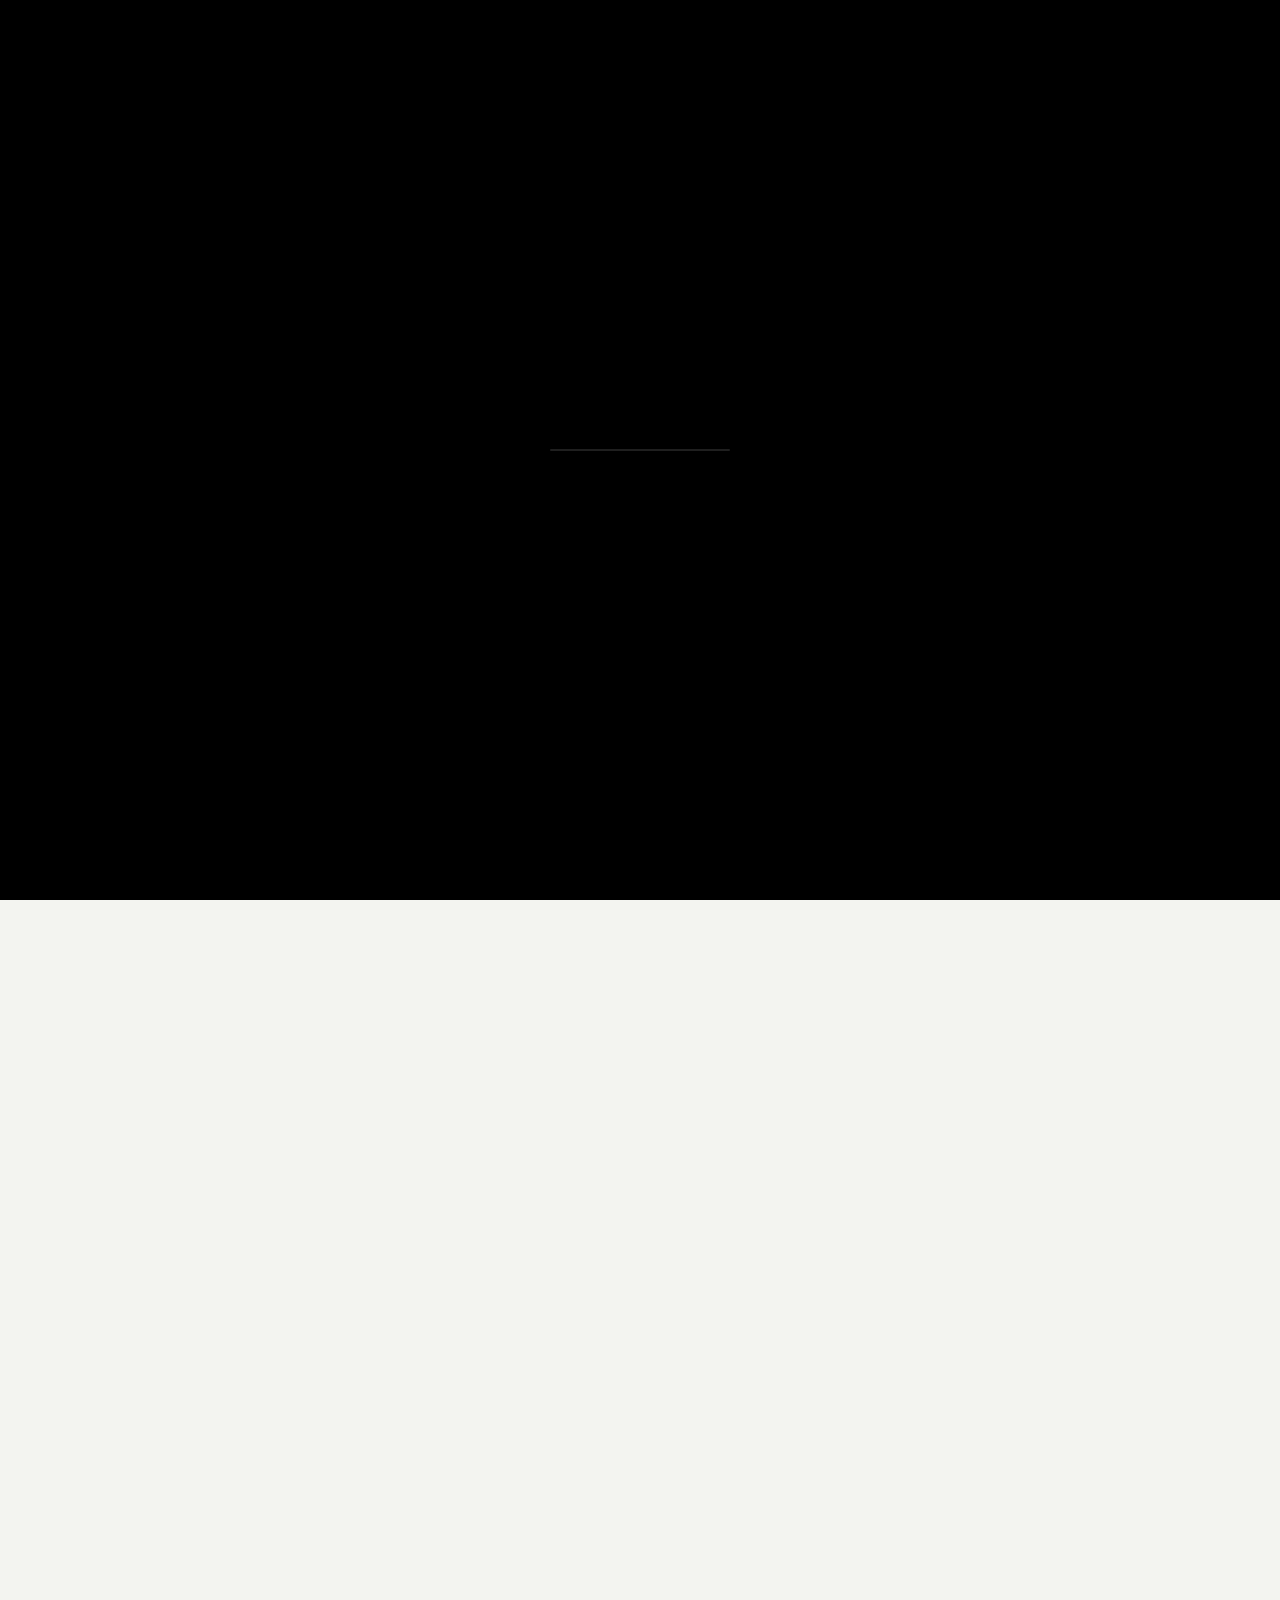
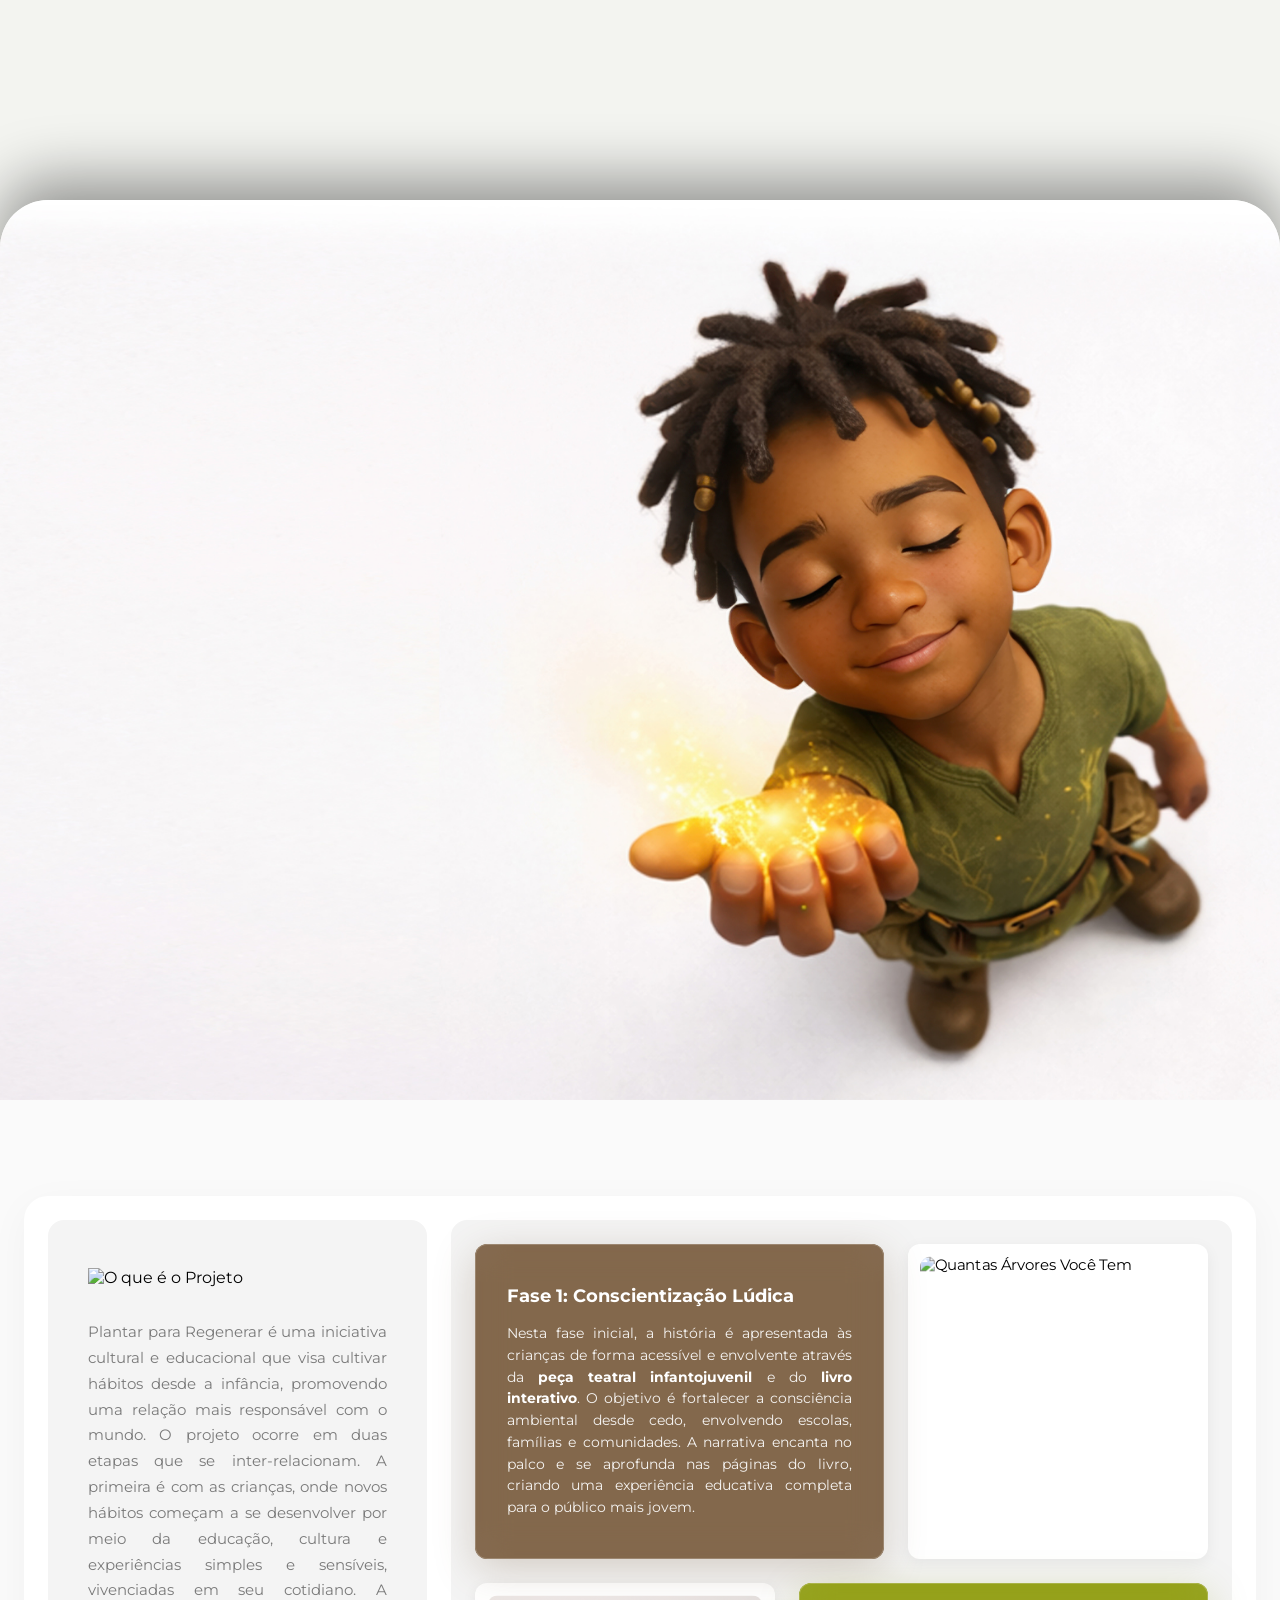
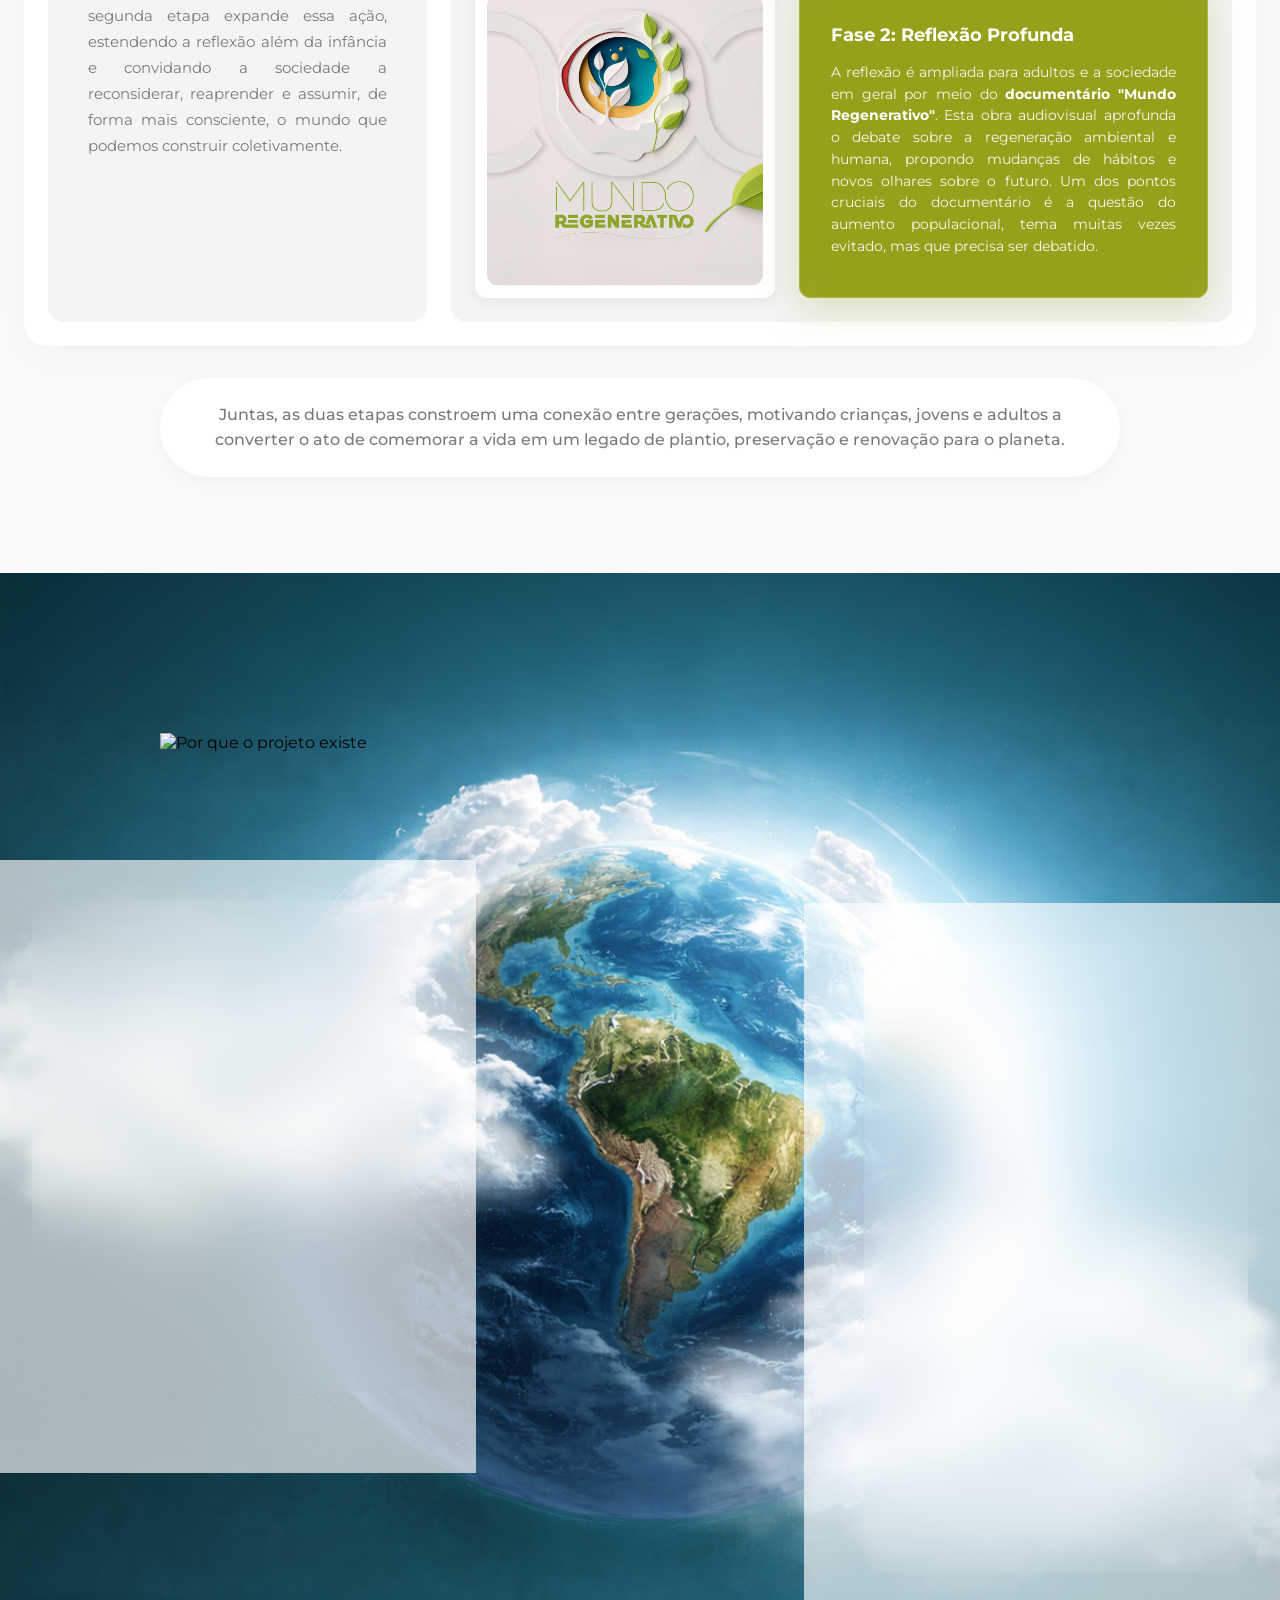
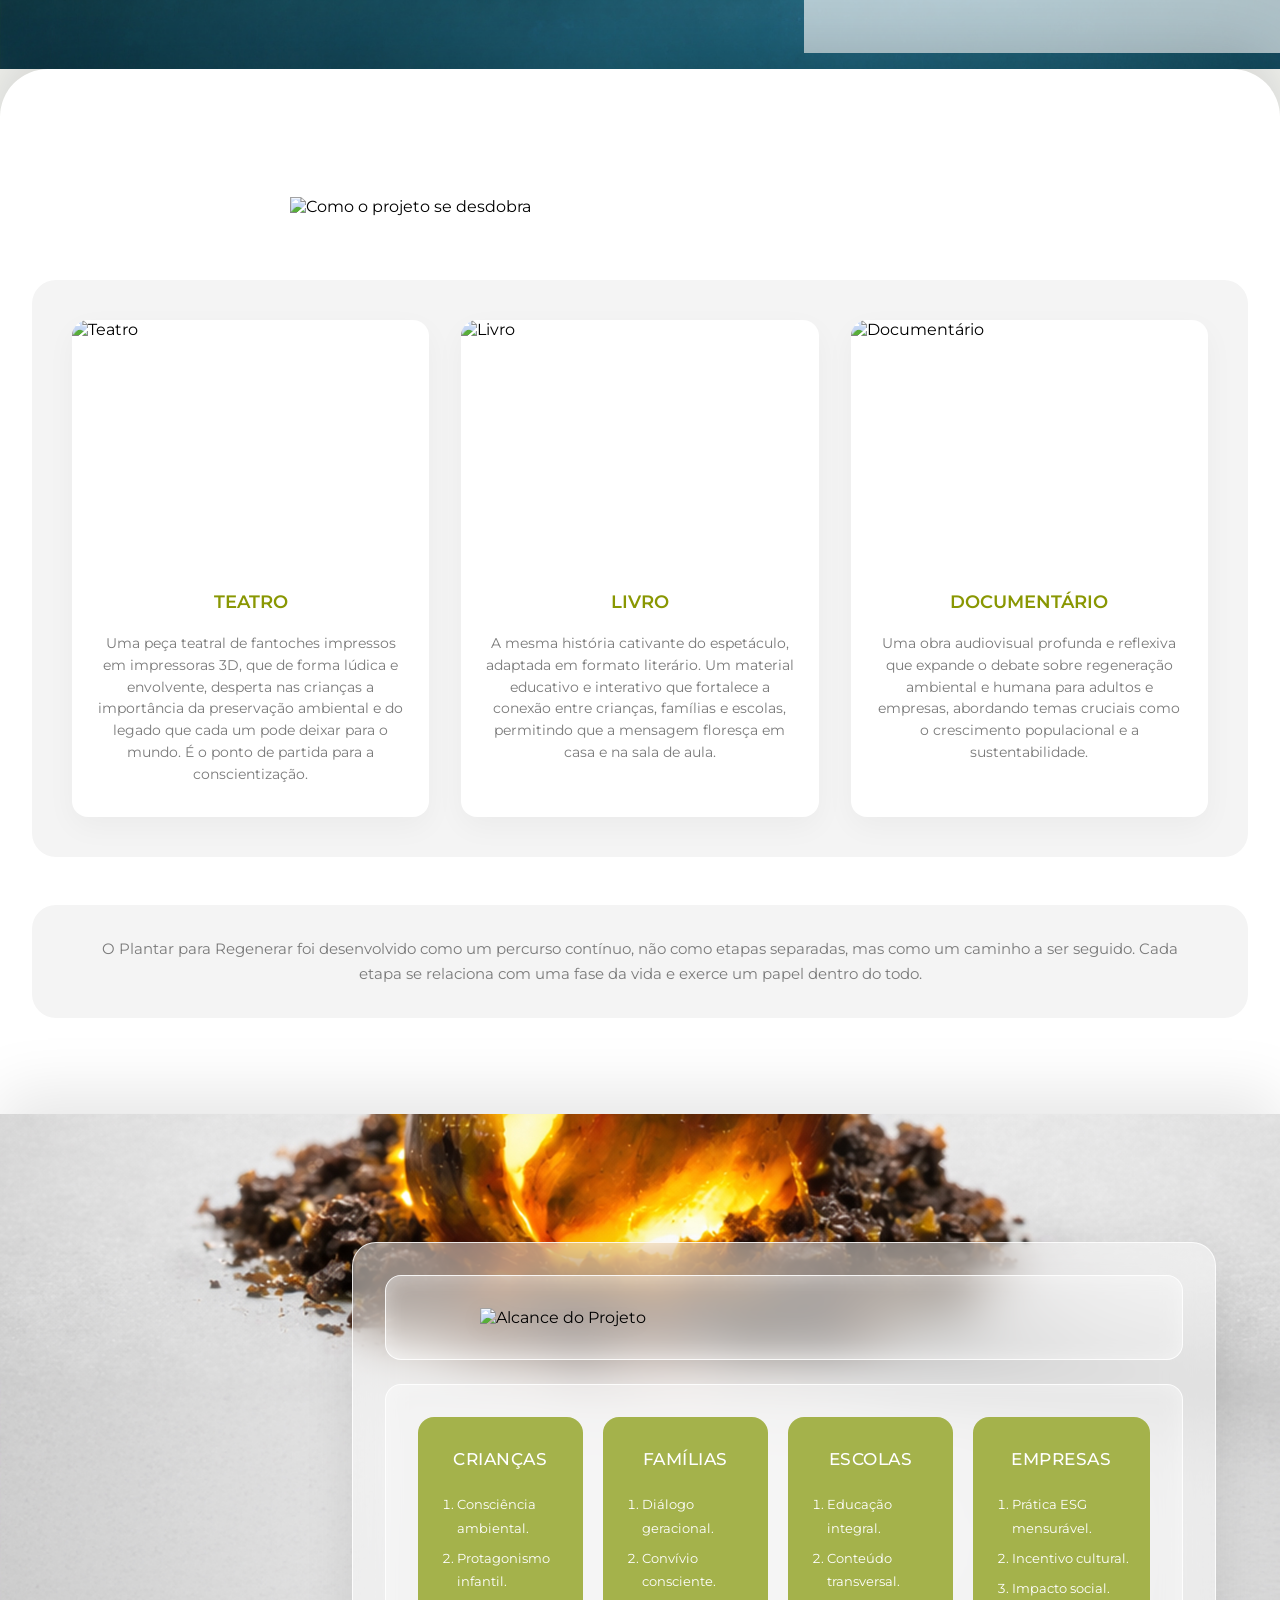
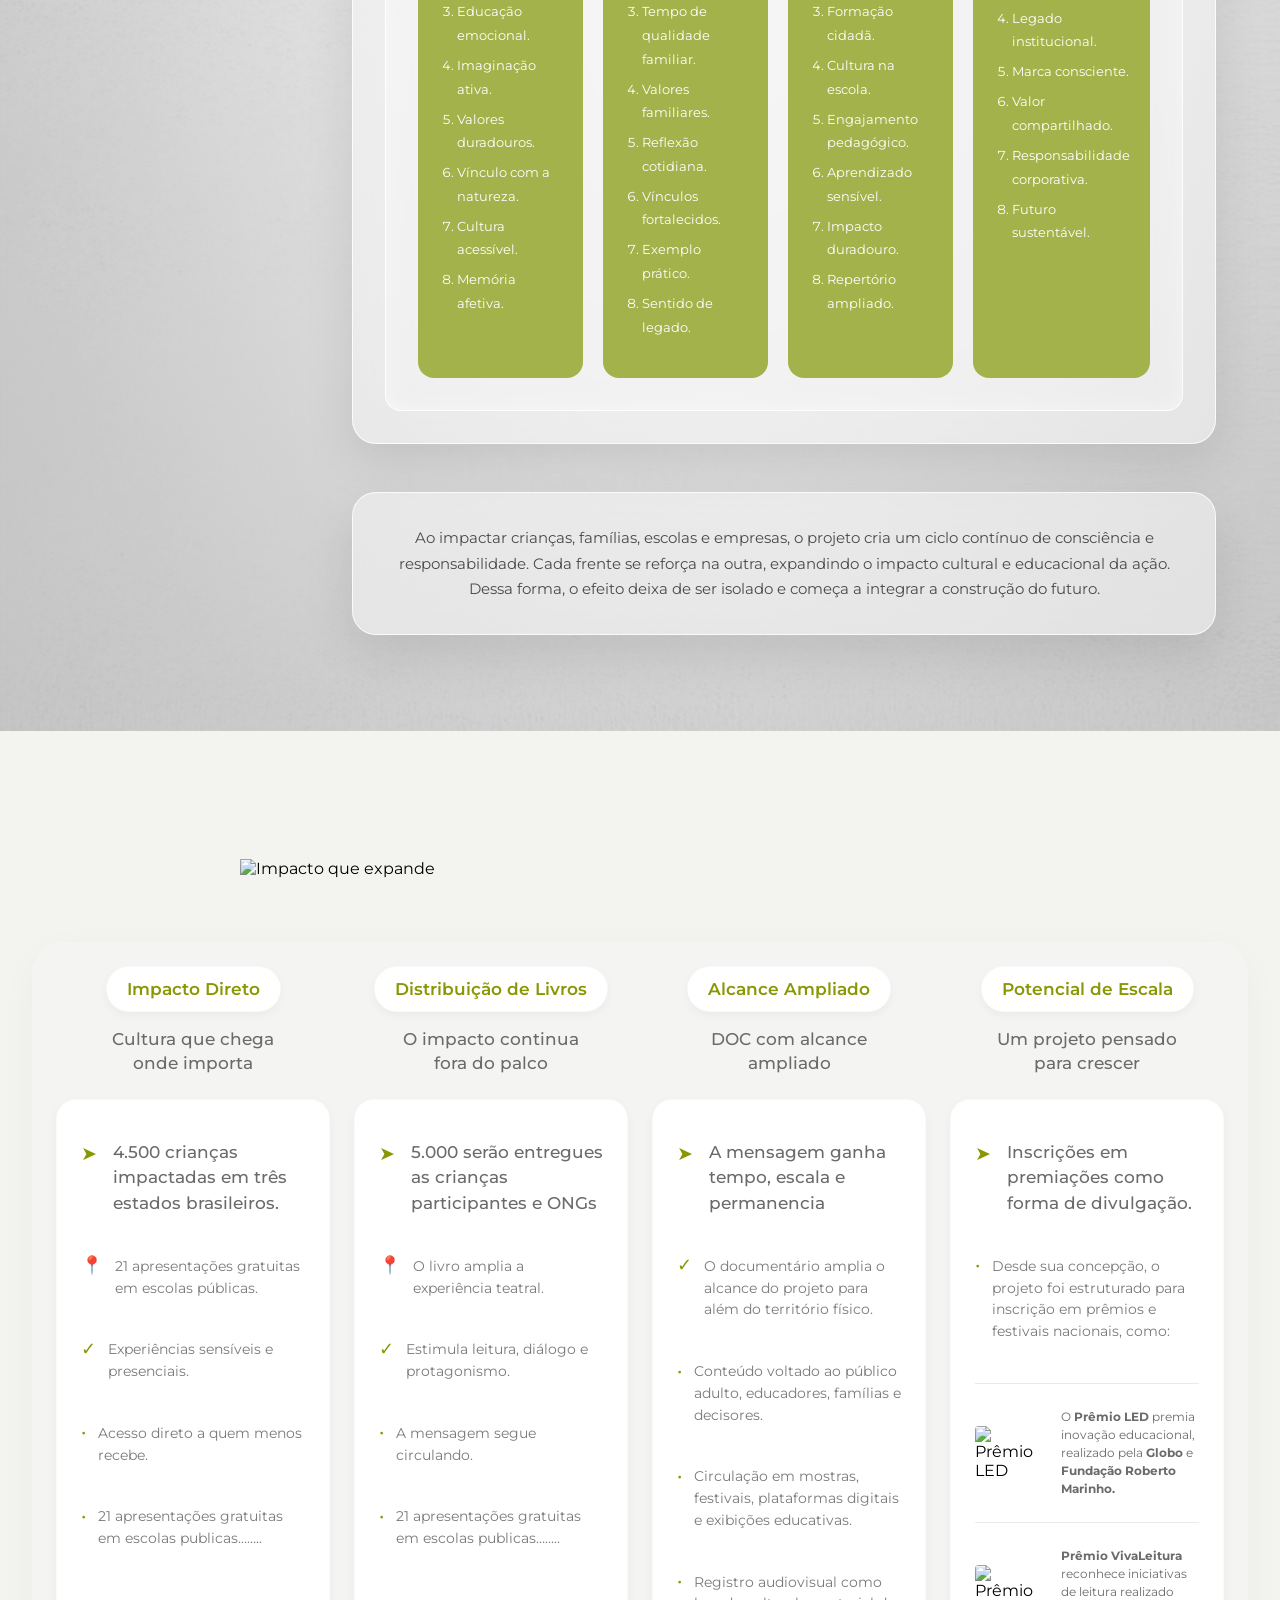
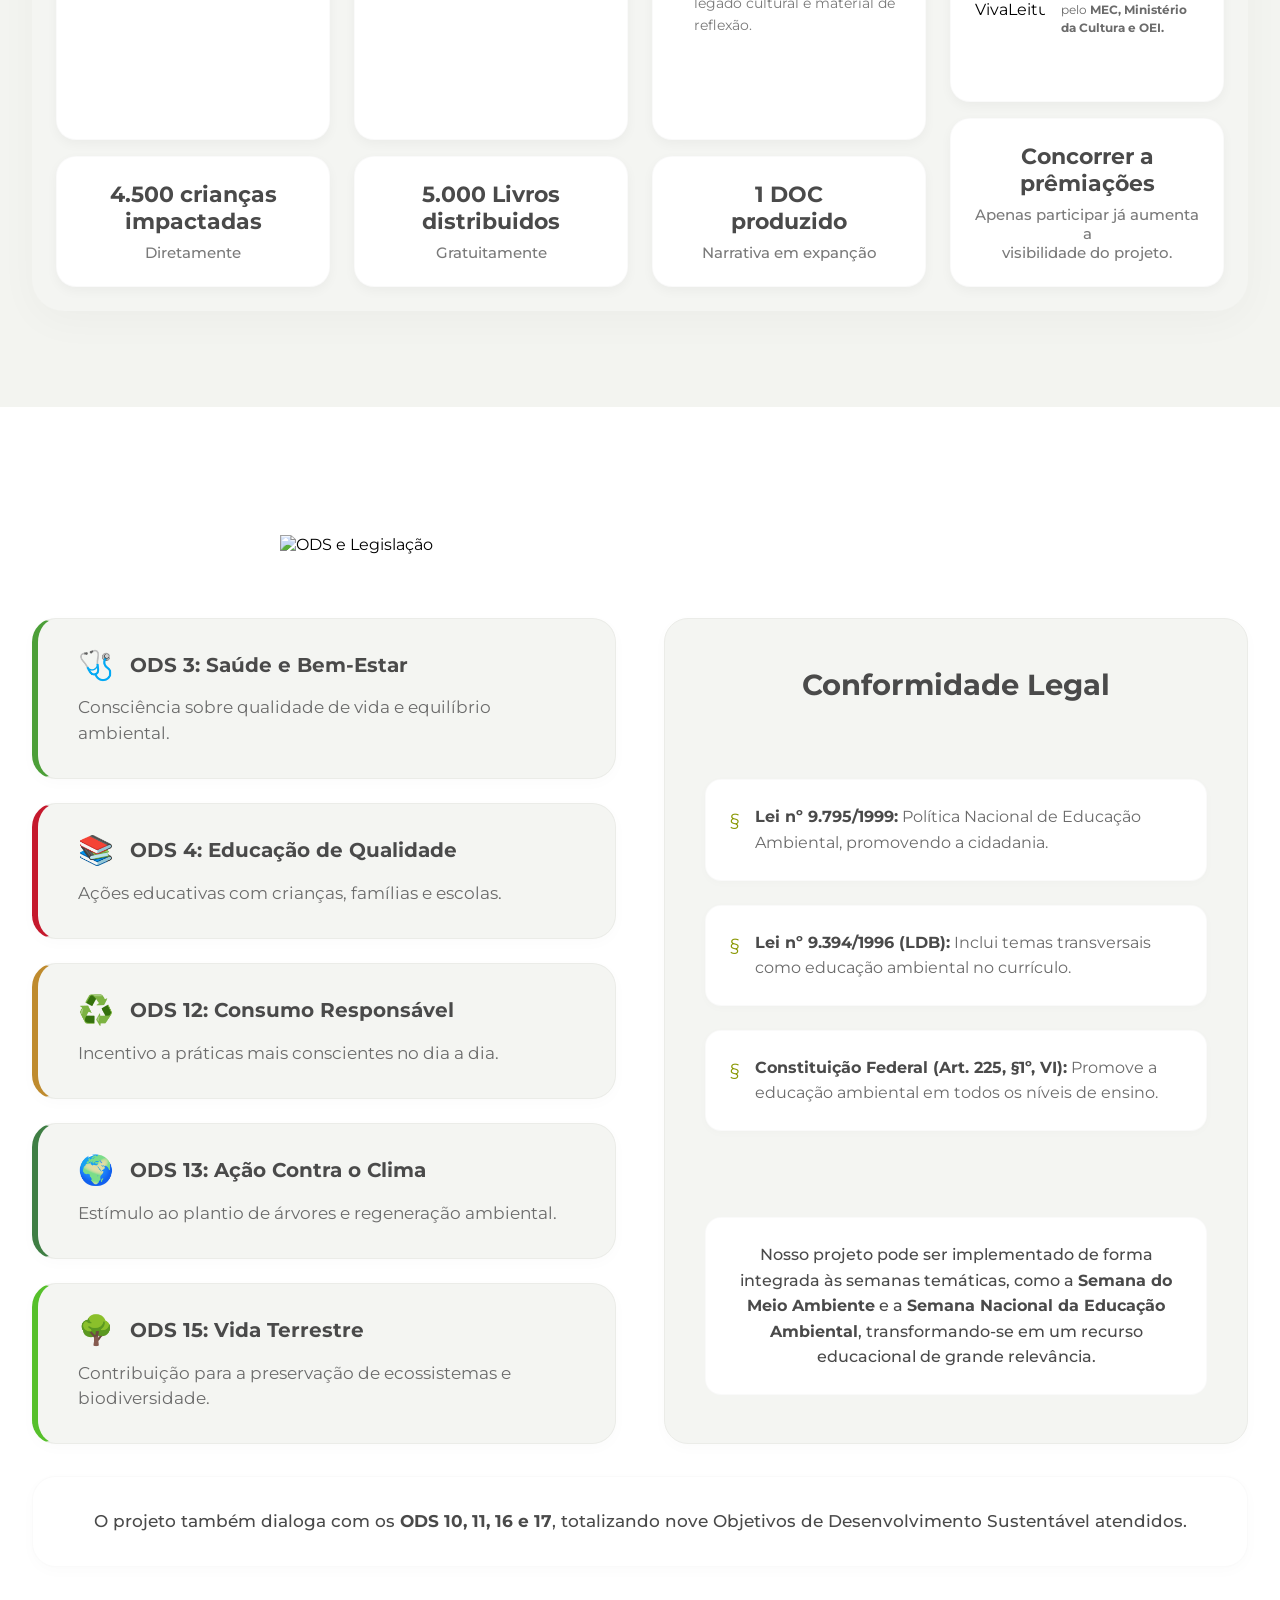
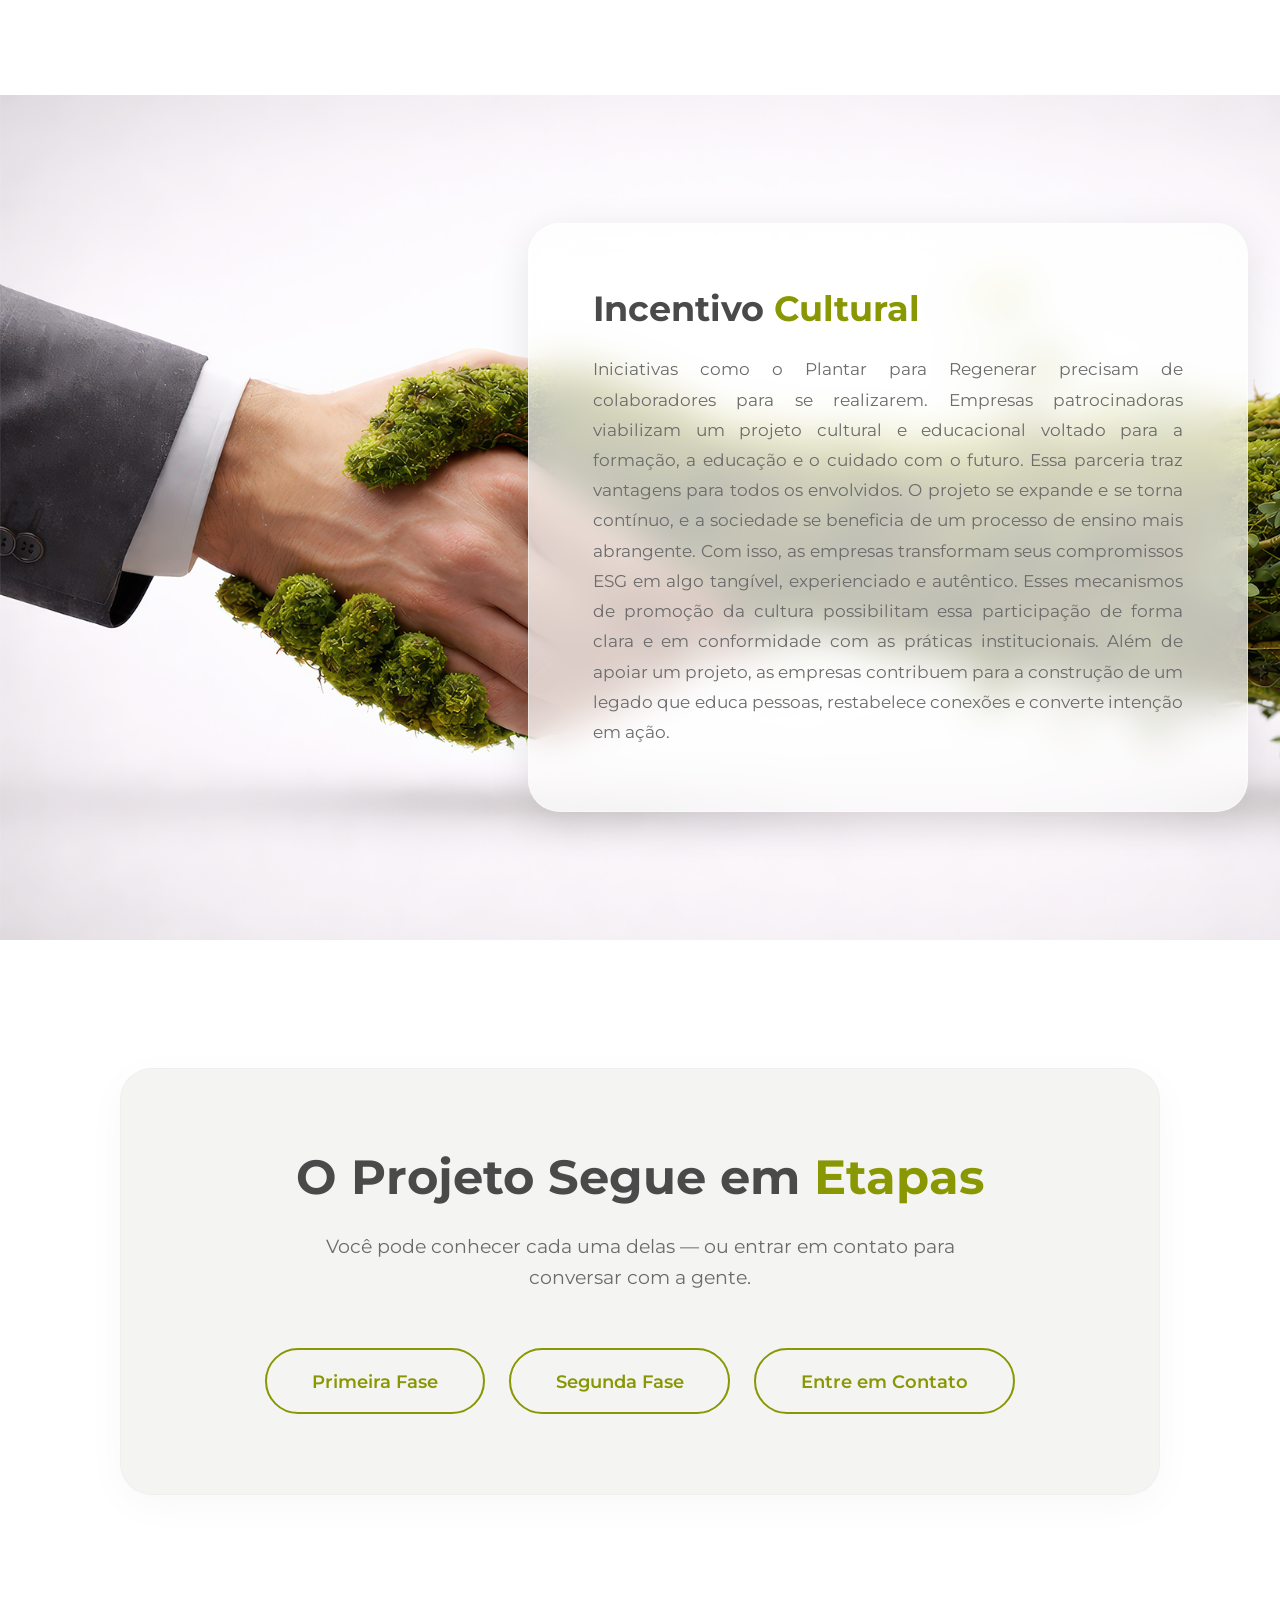
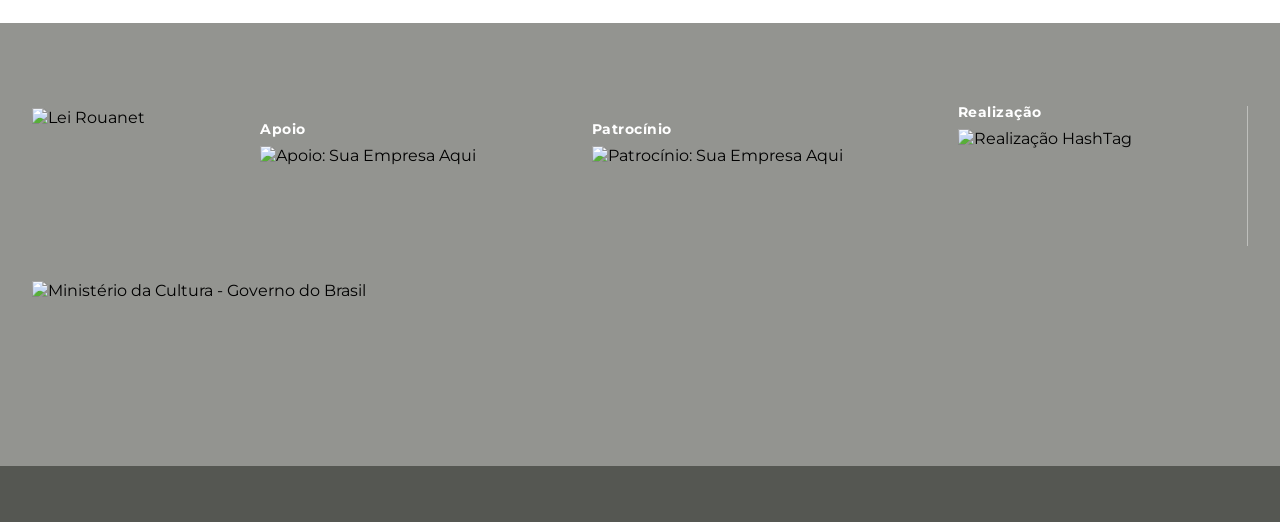
==== commit bdc2062b: "Fix JS loader relative paths" ====
--- a/index.html
+++ b/index.html
@@ -2601,7 +2601,7 @@
 
         for (let i = 0; i < TOTAL; i++) {
             const img = new Image();
-            img.src = 'Jpeg Hero Web/Timeline 1_000' + (START + i) + '.jpg';
+            img.src = '/projetoplantar/Jpeg Hero Web/Timeline 1_000' + (START + i) + '.jpg';
             imgs.push(img);
 
             img.onload = function () {
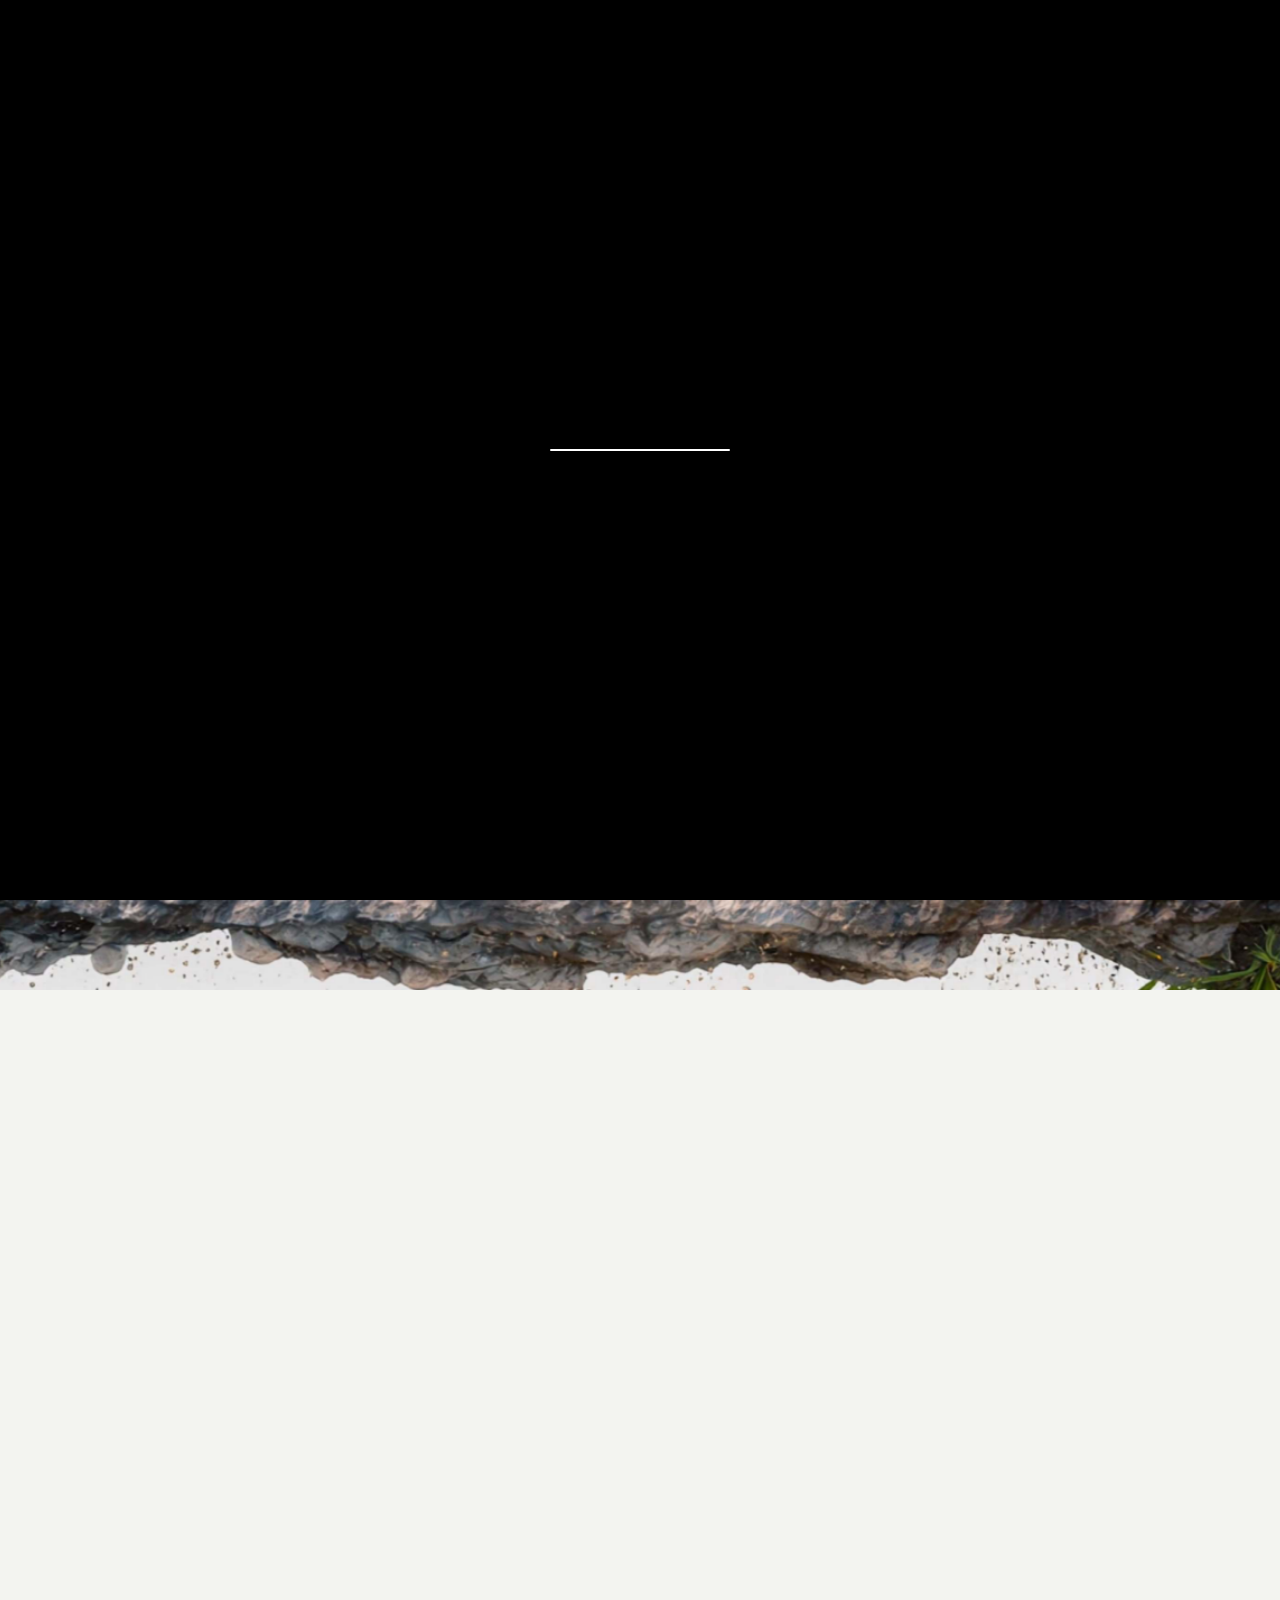
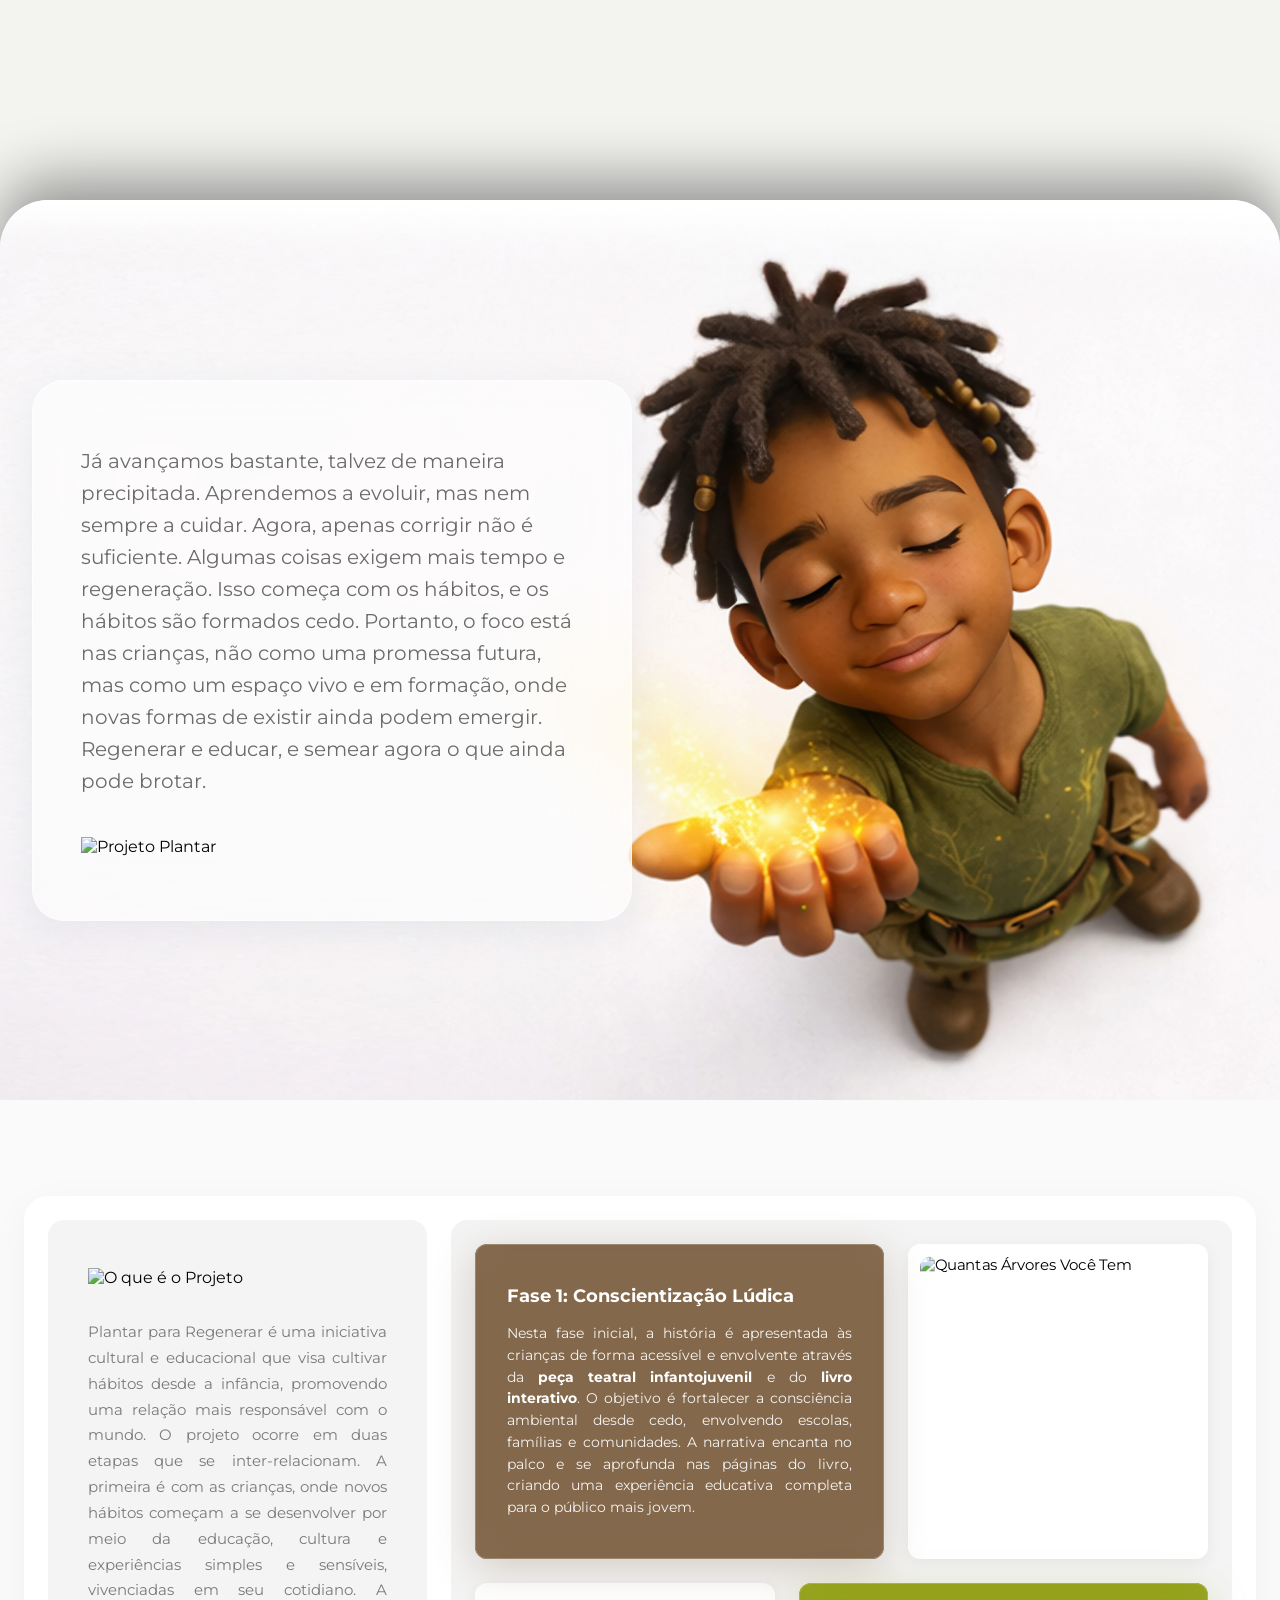
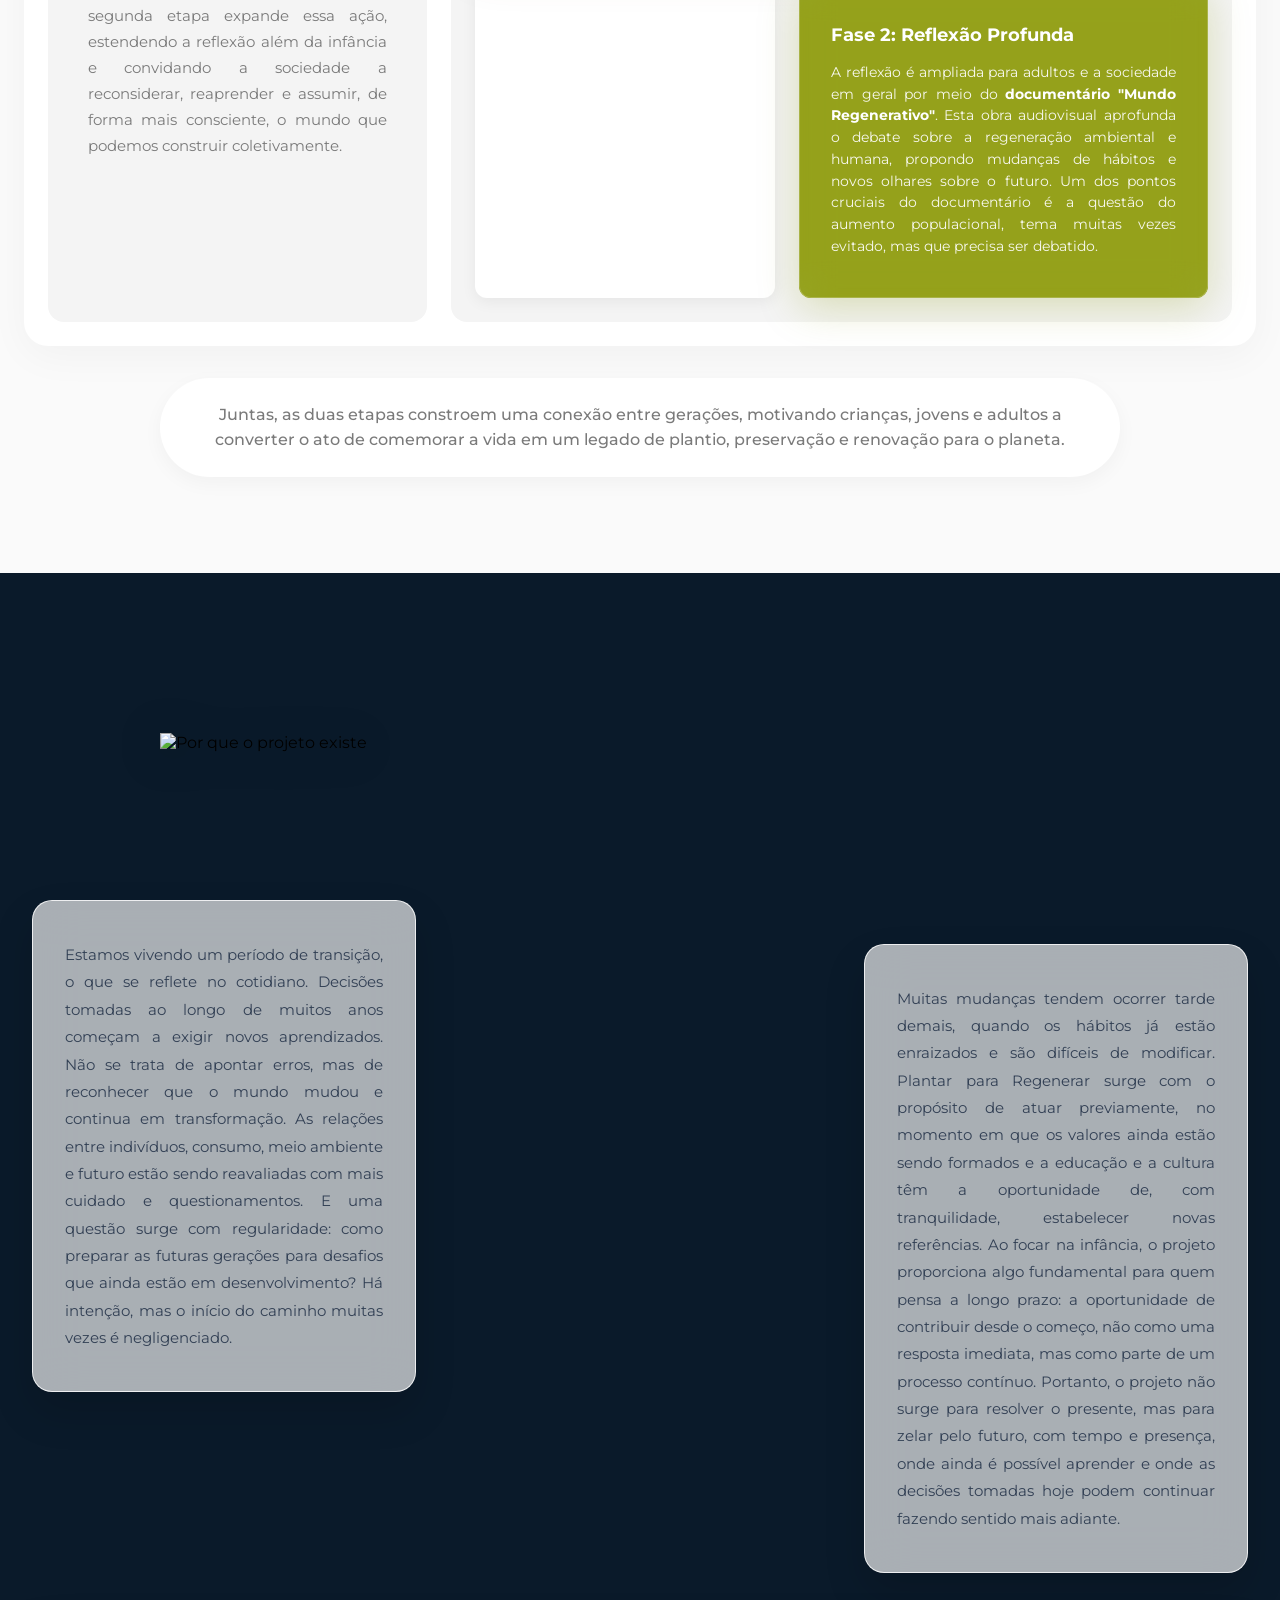
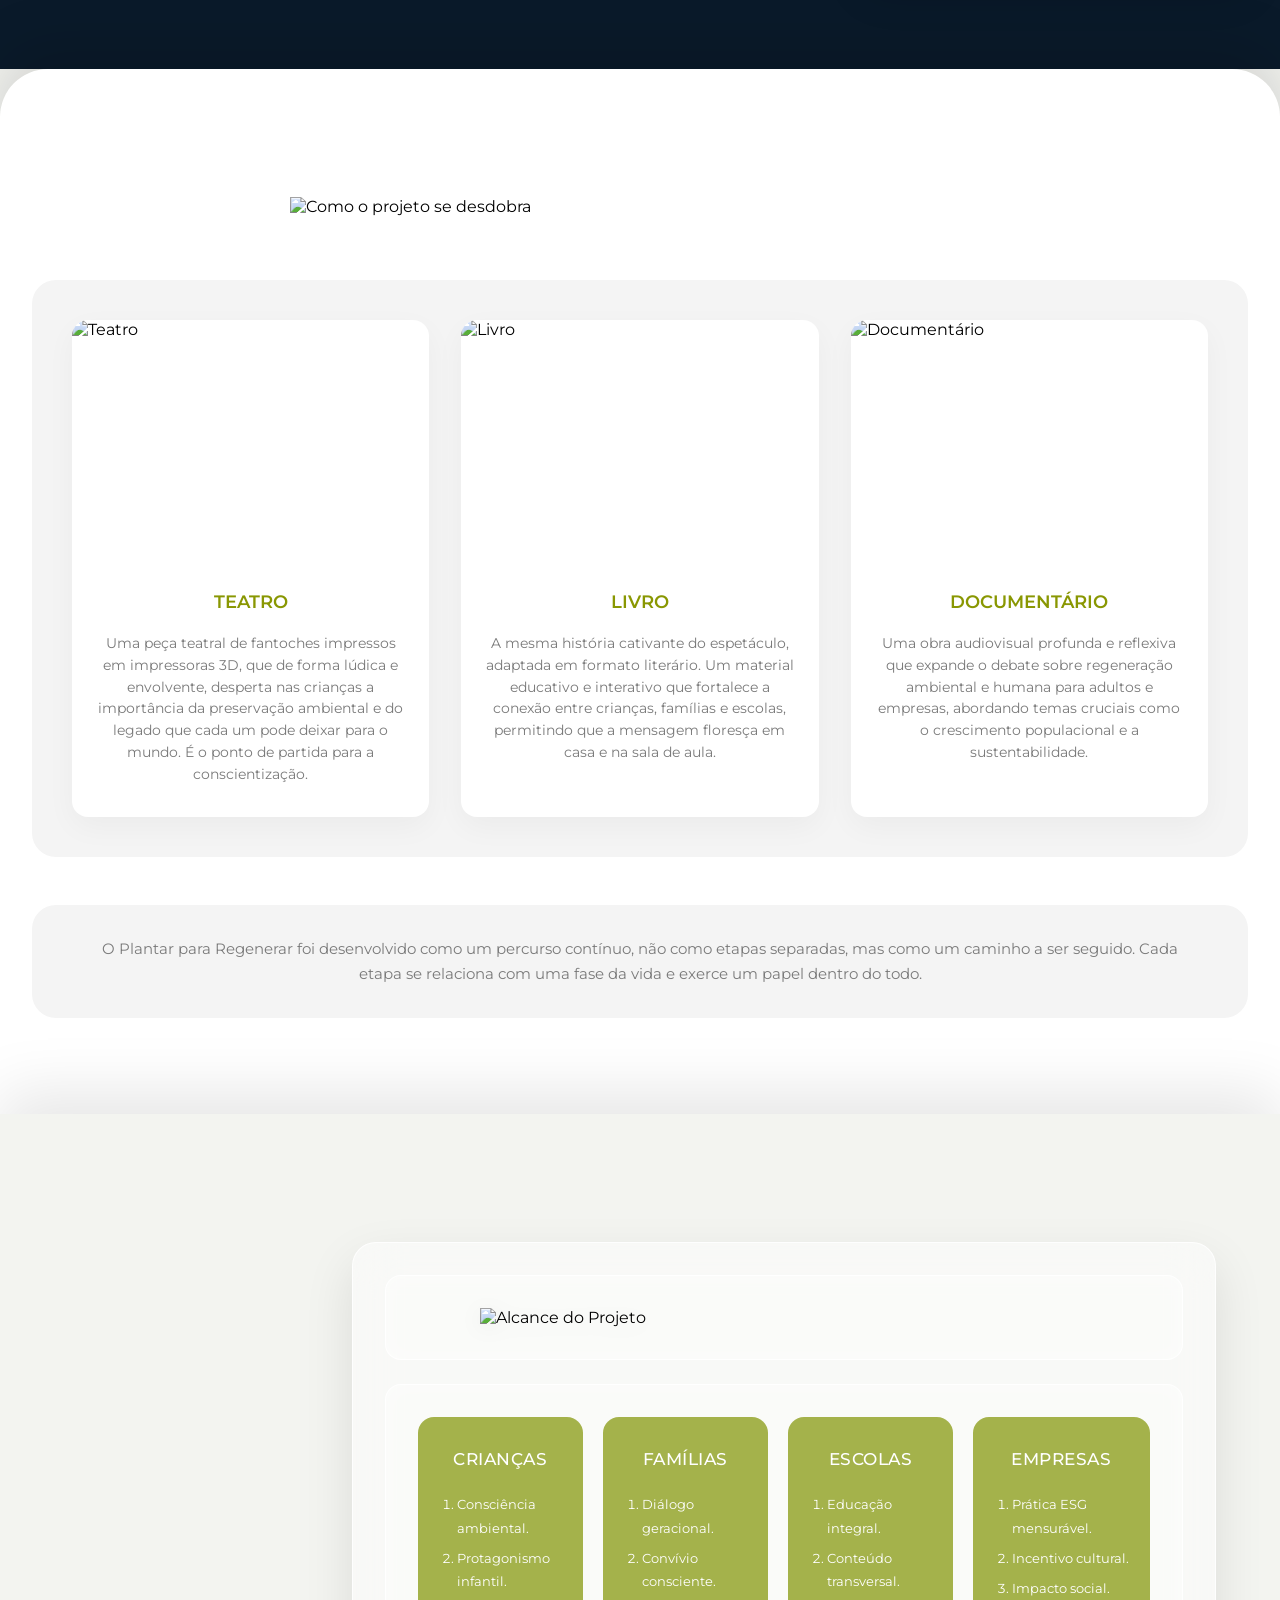
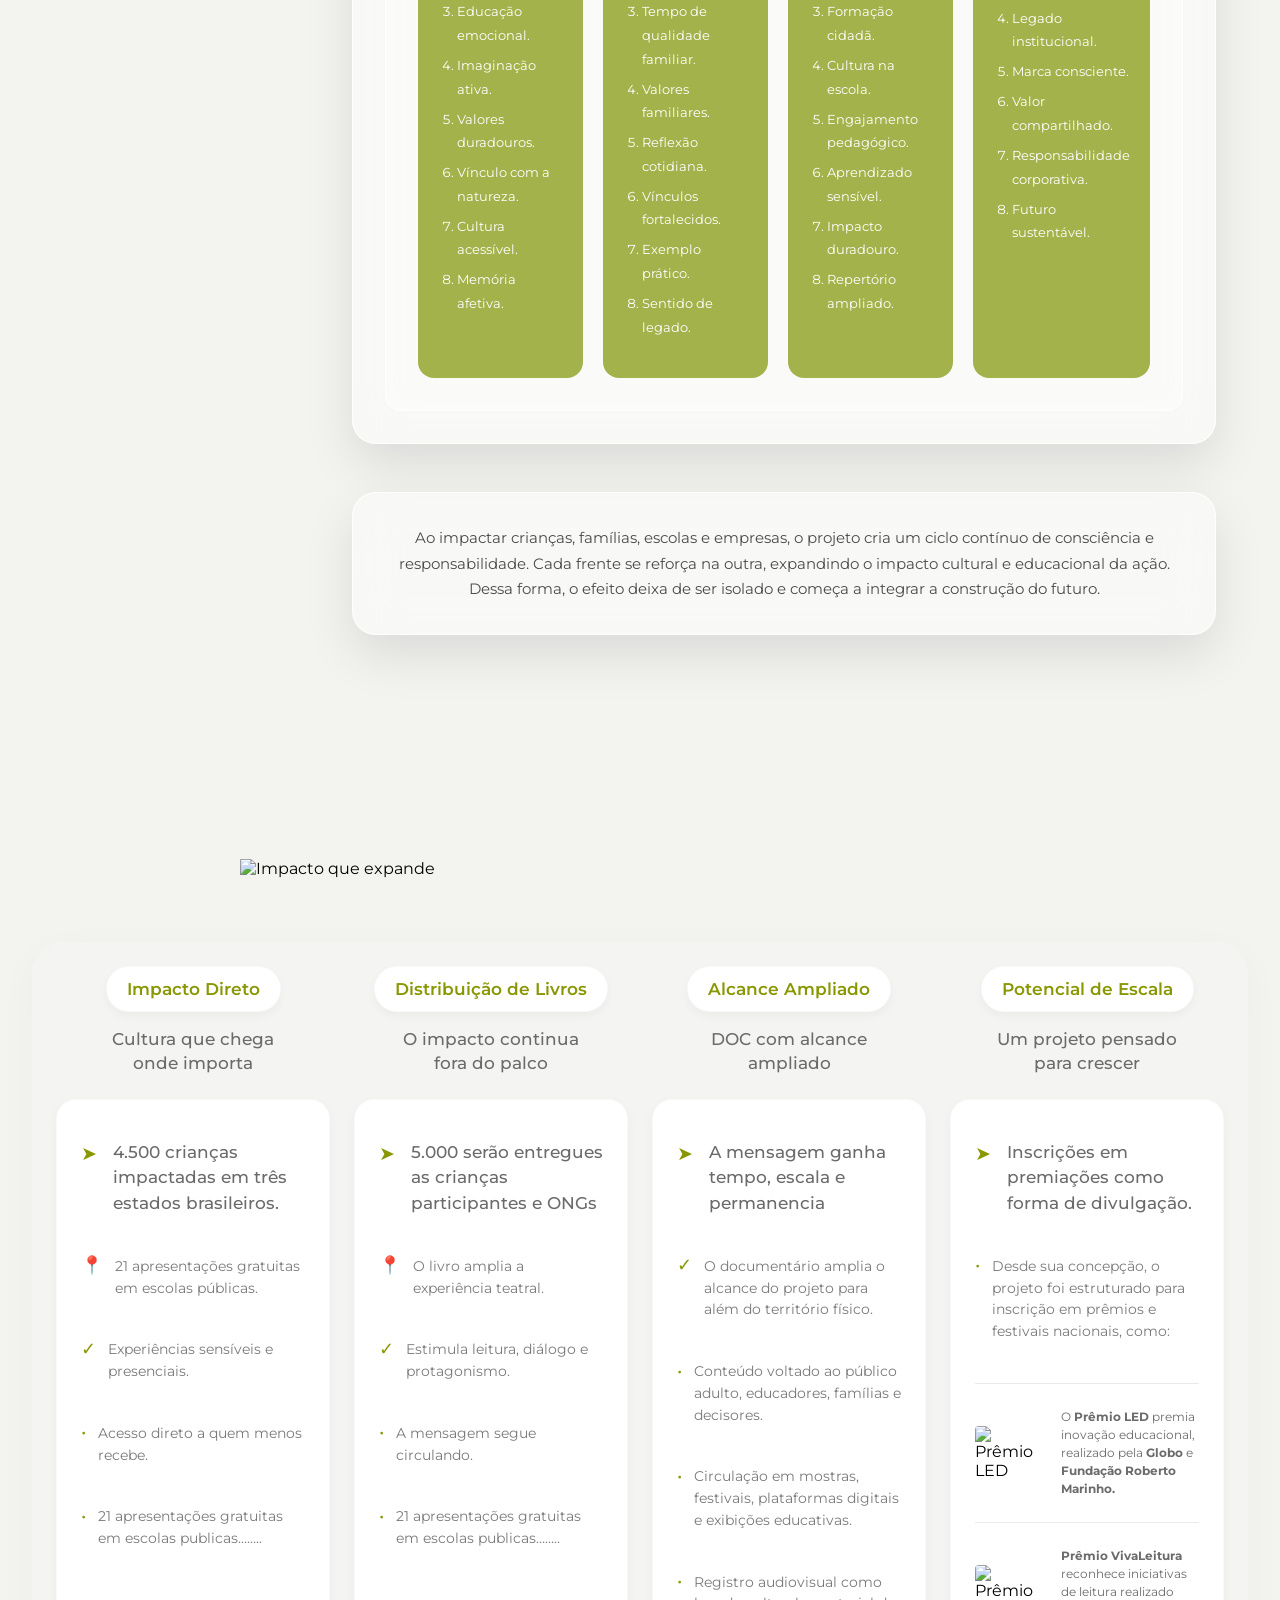
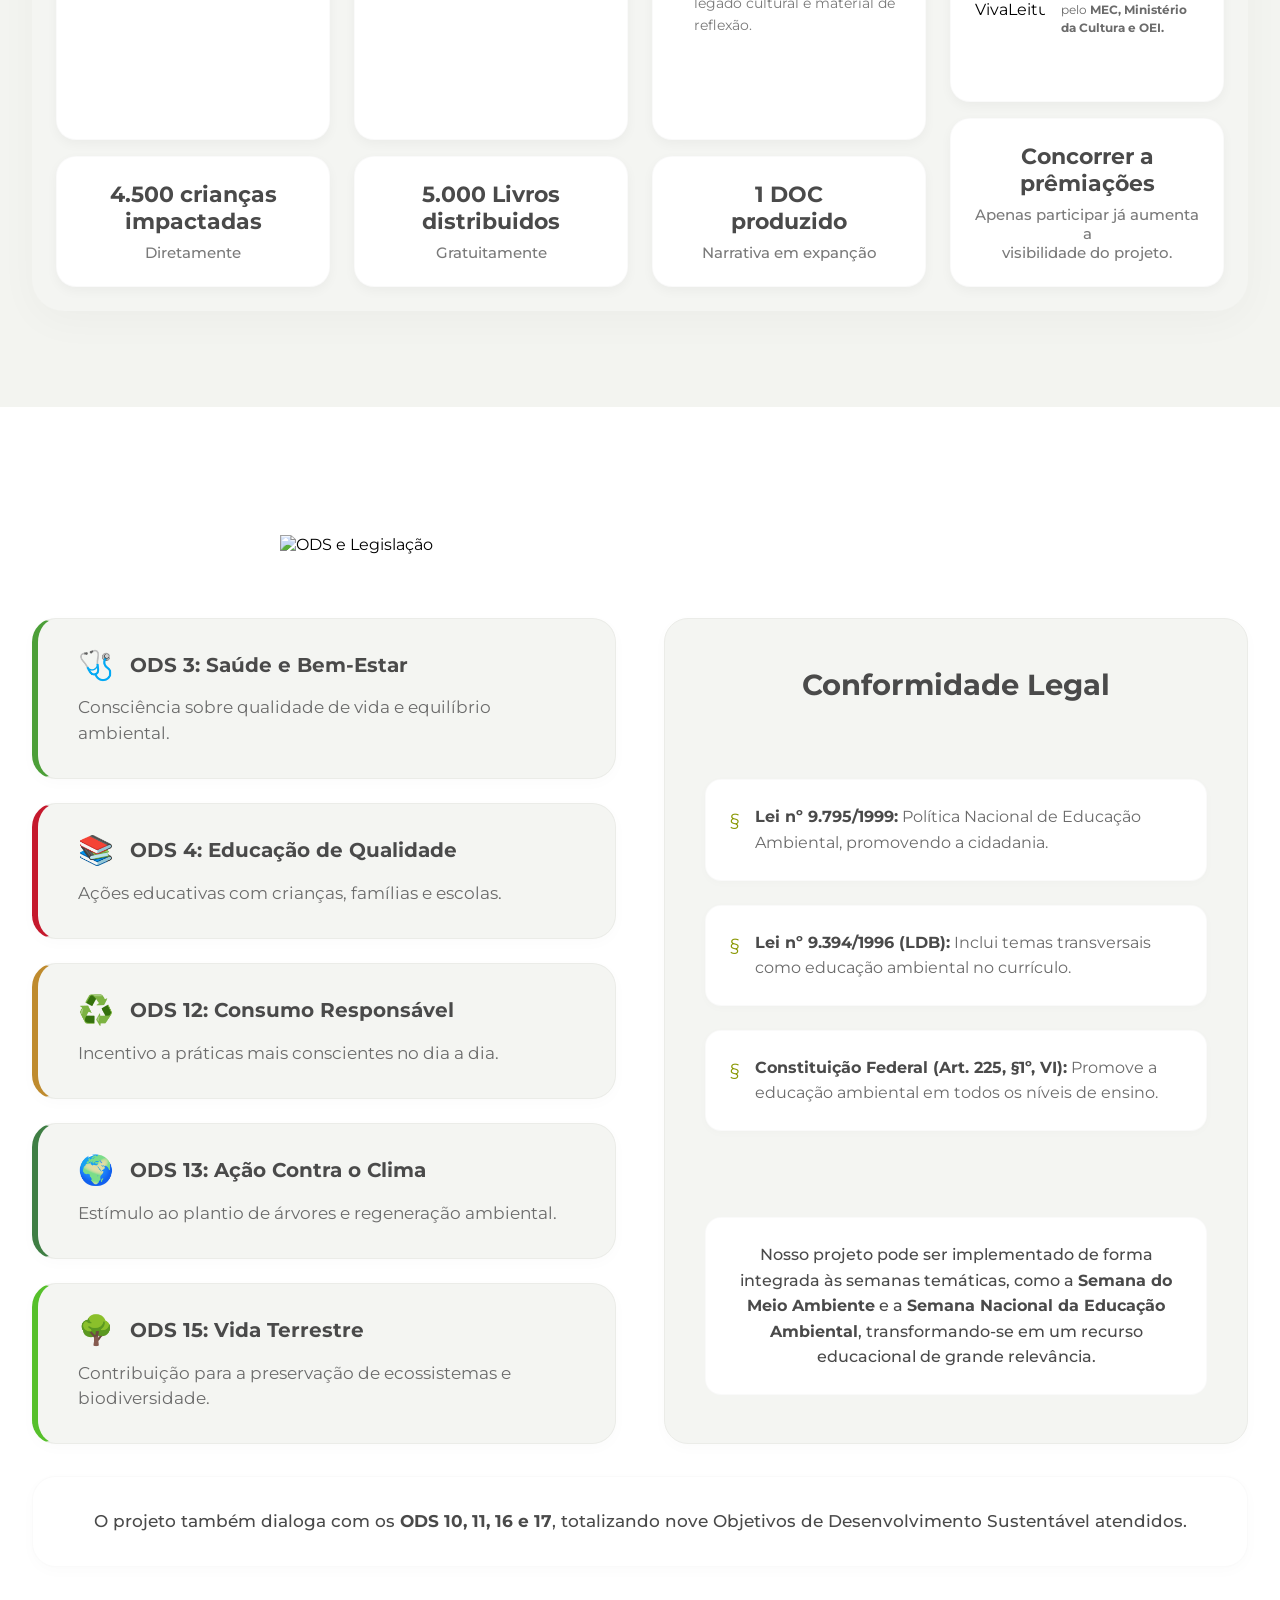
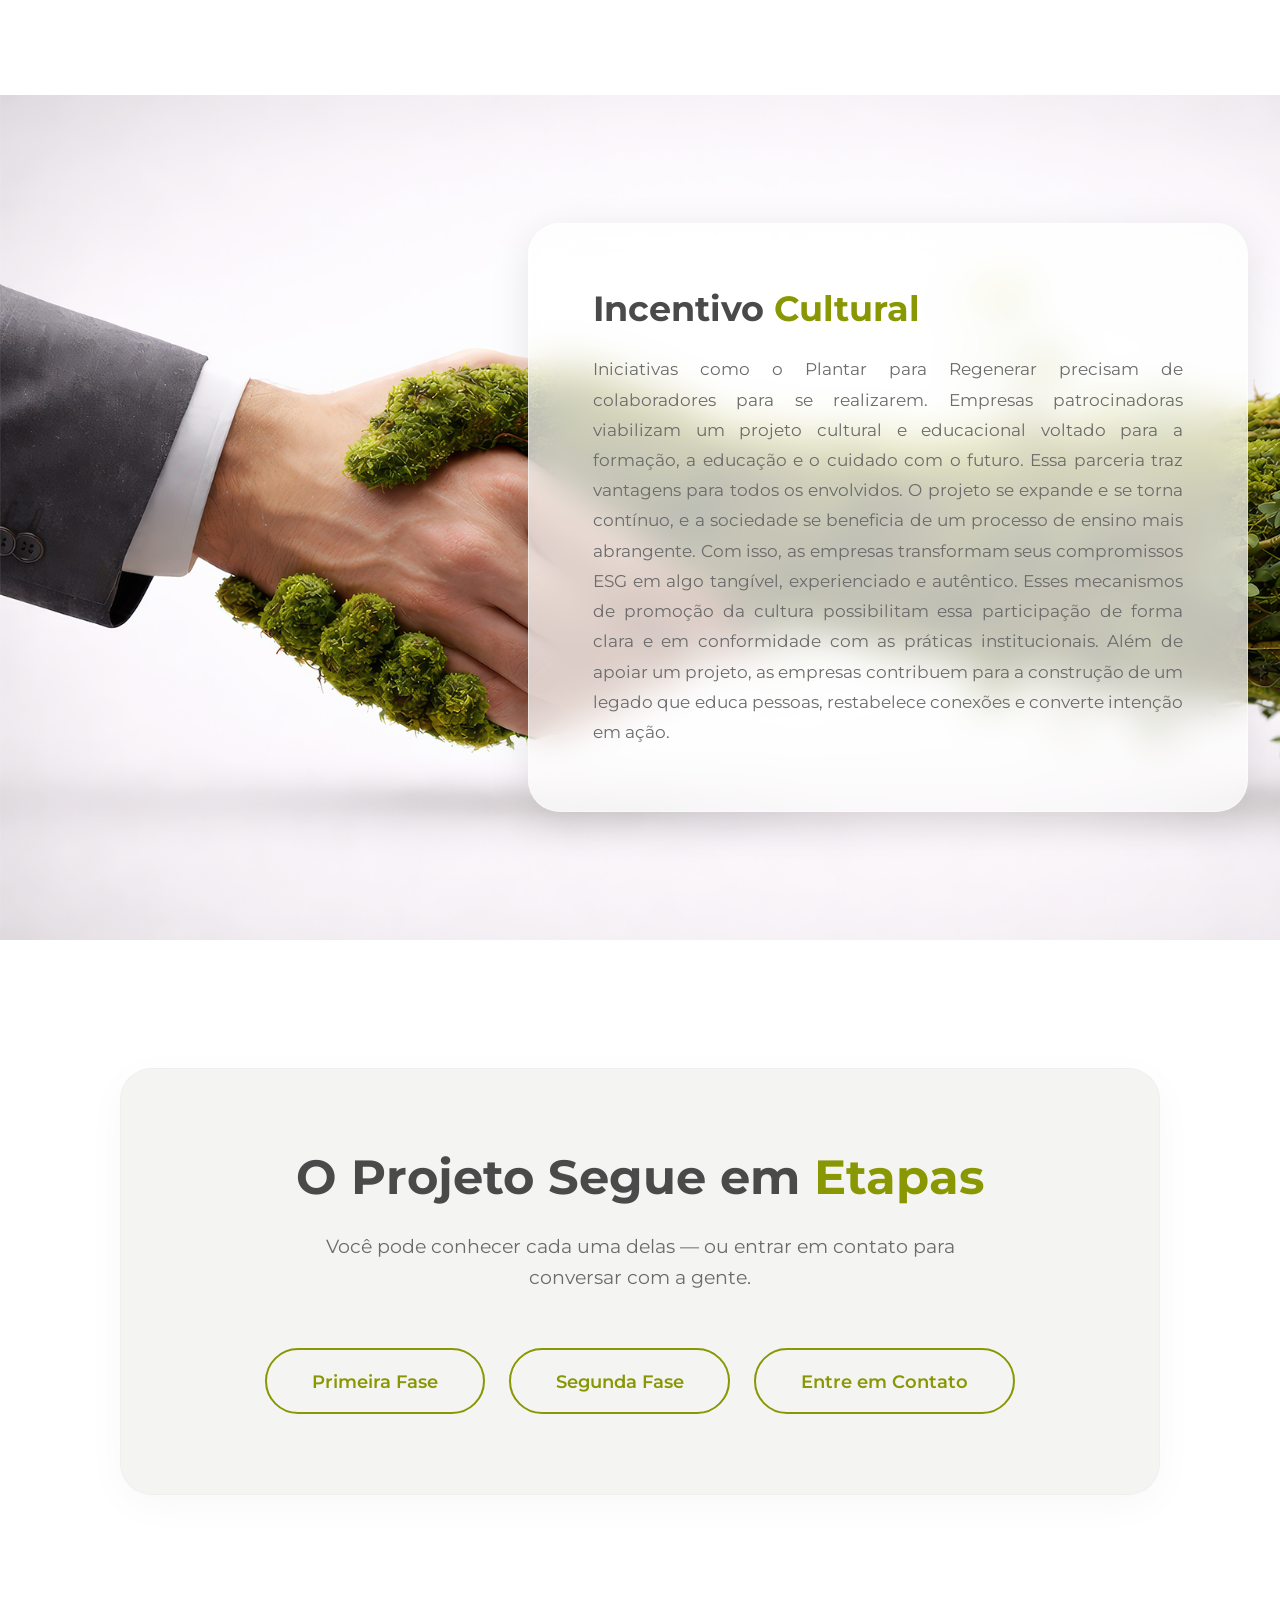
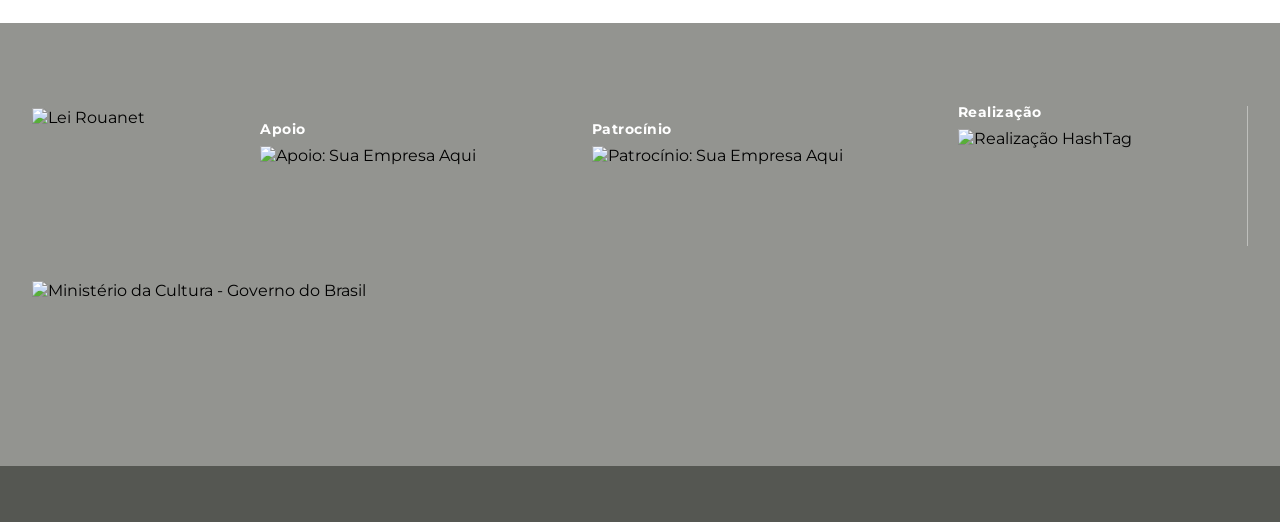
==== commit 20d4e62a: "tá de rosca a dobra 4" ====
--- a/index.html
+++ b/index.html
@@ -2601,7 +2601,7 @@
 
         for (let i = 0; i < TOTAL; i++) {
             const img = new Image();
-            img.src = '/projetoplantar/Jpeg Hero Web/Timeline 1_000' + (START + i) + '.jpg';
+            img.src = './Jpeg Hero Web/Timeline 1_000' + (START + i) + '.jpg';
             imgs.push(img);
 
             img.onload = function () {
@@ -2613,6 +2613,20 @@
                     draw();
                     initScroll();
                     // Esconde o loader
+                    requestAnimationFrame(() => {
+                        loader.classList.add('hidden');
+                        setTimeout(() => loader.remove(), 700);
+                    });
+                }
+            };
+            
+            img.onerror = function () {
+                loaded++; // Continua mesmo com erro para não travar o site
+                bar.style.width = ((loaded / TOTAL) * 100) + '%';
+                if (loaded === TOTAL) {
+                    sizeCanvas();
+                    draw();
+                    initScroll();
                     requestAnimationFrame(() => {
                         loader.classList.add('hidden');
                         setTimeout(() => loader.remove(), 700);
